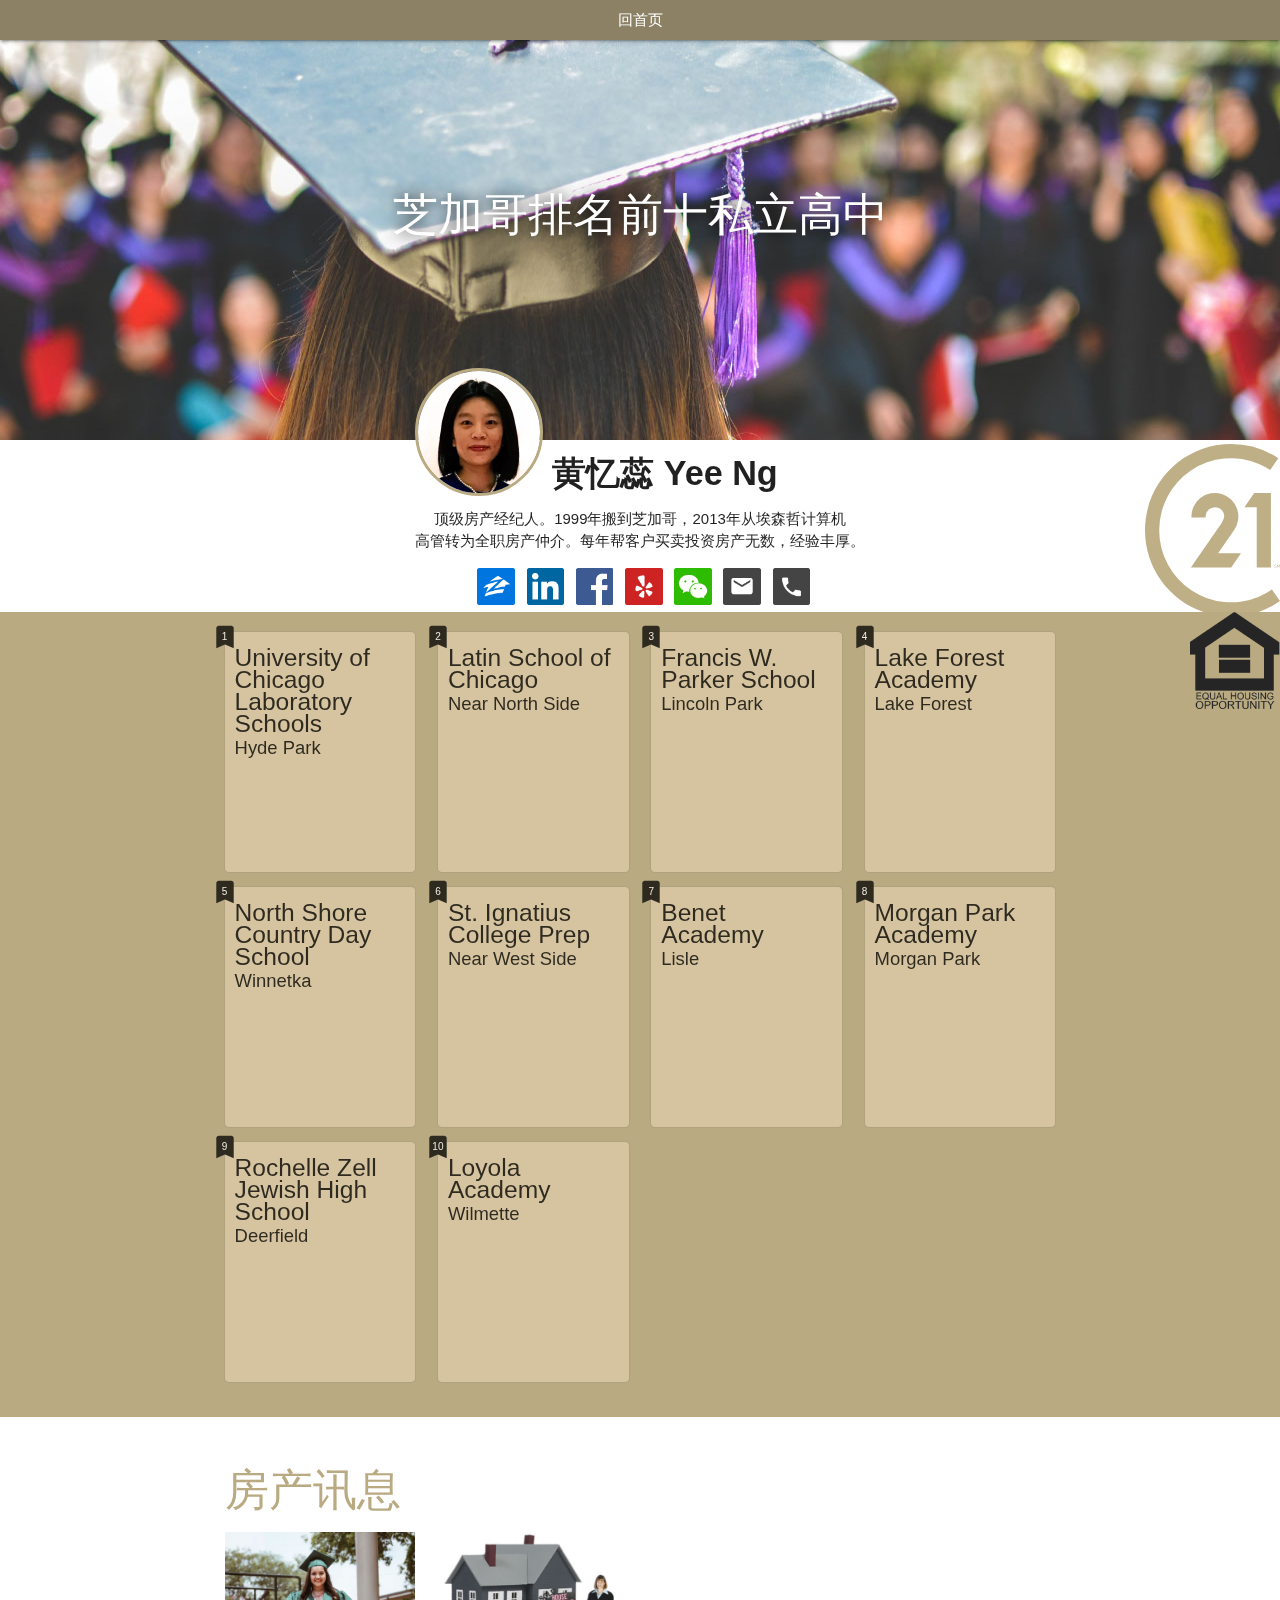
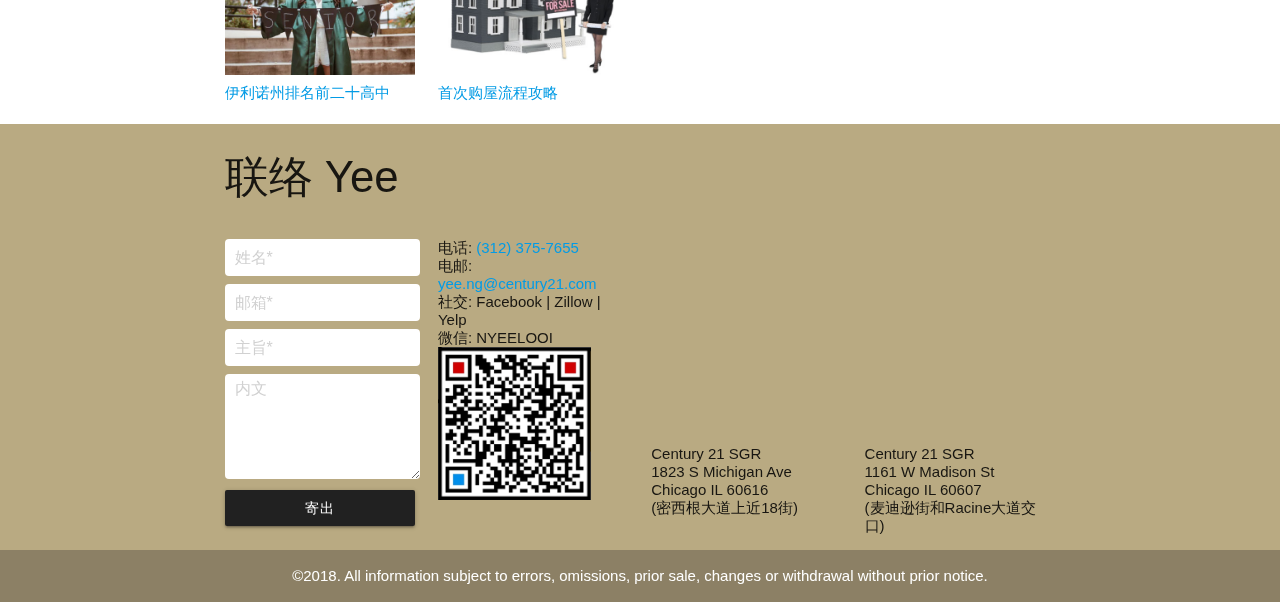
==== chicago_top_10.html @ 86f8b1d0 "Init" ====
<!DOCTYPE html>
<html>
<head>
	<meta http-equiv="content-type" content="text/html;charset=UTF-8"/>
    <meta http-equiv="x-ua-compatible" content="ie=edge">
    <meta name="viewport" content="width=device-width, initial-scale=1, shrink-to-fit=no">
    
	<title>Yee Ng - 芝加哥排名前十私立高中</title>
	
	<!-- Base URL to use for all relative URLs contained within the document -->
    

	<!-- Meta Info-->
	<meta name="author" content="">
    <meta name="description" content="">
	
	<!-- Favicon -->
	<link rel="shortcut icon" href="">
	
	<!-- Import Google Icon Font -->
	<link href="https://fonts.googleapis.com/icon?family=Material+Icons" rel="stylesheet">
    
	<!-- HTML5 Shim and Respond.js IE8 support of HTML5 elements and media queries -->
    <!-- WARNING: Respond.js doesn't work if you view the page via file:// -->
	<!--[if lt IE 9]>
		<script src="https://oss.maxcdn.com/libs/html5shiv/3.7.0/html5shiv.js"></script>
		<script src="https://oss.maxcdn.com/libs/respond.js/1.3.0/respond.min.js"></script>
	<![endif]-->
	
	<!-- Custom CSS -->
	<link href="css/style.css" rel="stylesheet">
	
</head>
<body data-json="chicagoTop10">   
    <!-- Top Nav -->
    <div class="navbar-fixed center">
        <nav>
            <div class="nav-wrapper">
                <a href="index.html">回首页</a>
            </div>
        </nav>
    </div>
    <!-- End Top Nav -->
    
    <!-- Header Slide Show -->
    <div class="container-fluid">
        <div class="parallax-container" style="height:400px;">
            <h1 class="white-text center" style="margin-top:150px;">芝加哥排名前十私立高中</h1>
            <div class="parallax">
                <img src="img/slide_5.jpg">
            </div>
        </div>
    </div>
    <!-- End Header Slide Show -->
    
    <!-- Profile -->
    <div class="container-fluid center profile">
        <img src="img/thumb.png">
        <h4>黄忆蕊 Yee Ng</h4>
        <p>顶级房产经纪人。1999年搬到芝加哥，2013年从埃森哲计算机<br>高管转为全职房产仲介。每年帮客户买卖投资房产无数，经验丰厚。</p>
        <div class="social">
            <a href="https://www.zillow.com/profile/Yee-Ng/" target="_blank"><img src="img/social_zillow.png"/></a>
            <a href="https://www.linkedin.com/in/yee-ng-a88a884/" target="_blank"><img src="img/social_linkedin.png"/></a>
            <a href="https://www.facebook.com/NicoleYeeNg/" target="_blank"><img src="img/social_facebook.png"/></a>
            <a href="https://www.yelp.com/biz/yee-ng-century-21-sgr-chicago" target="_blank"><img src="img/social_yelp.png"/></a>
            <a href="weixin://dl/chat?{NYEELOOI}" target="_blank"><img src="img/social_wechat.png"/></a>
            <a href="mailto:yee.ng@century21.com" target="_blank"><img src="img/social_mail.png"/></a>
            <a href="tel:3123757655" target="_blank"><img src="img/social_call.png"/></a>
        </div>
    </div>    
    <!-- End Profile -->
    
    <!-- Article -->
    <div class="container-fluid gold background">
        <div class="row"></div>
        <div id="article" class="row"></div>
        <div class="row"></div>
    </div>
    <!-- End Article -->
    
    <!-- Listings & Articles -->
    <div class="container-fluid">
        <div class="row">            
            <h3 id="news" class="col s12 m8 offset-m2 gold-text">房产讯息</h3>
            <a class="col s12 m2 offset-m2 gery-text" href="illinois_top_20.html">
                <img class="responsive-img" src="img/article_1.jpg">
                <div class="truncate">伊利诺州排名前二十高中</div>
            </a>
            <a class="col s12 m2 gery-text" href="first_time_buyer.html">
                <img class="responsive-img" src="img/article_3.jpg">
                <div class="truncate">首次购屋流程攻略</div>
            </a>
        </div>
    </div>    
    <!-- End Listings & Articles -->
    
    <!-- Contact -->
    <div class="container-fluid gold contact">
        <div class="row">
            <h3 id="contact" class="col s12 m8 offset-m2">联络 Yee</h3>
        </div>
        <div class="row cancel-margin-bottom">
            <form class="col m2 offset-m2 contactForm">
                <input id="form_name" class="browser-default" type="text" placeholder="姓名*" required>
                <input id="form_email" class="browser-default" type="text" placeholder="邮箱*" required>
                <input id="form_subject" class="browser-default" type="text" placeholder="主旨*" required>
                <textarea id="form_body" class="browser-default" placeholder="内文" style="min-height:7rem"></textarea>
                <a id="form_client" class="btn btn-full grey darken-4 waves-effect waves-light white-text">寄出</a>
            </form>
            <div class="col m2">
                电话: <a href="tel:3123757655">(312) 375-7655</a><br>电邮: <a href="mailto:yee.ng@century21.com">yee.ng@century21.com</a><br>社交: Facebook | Zillow | Yelp<br>微信: NYEELOOI<br>
                <img src="img/qrcode.png" style="width:80%">
            </div>
            <div class="col m2">
                <div class="responsive-map">
                    <iframe src="https://www.google.com/maps/embed?pb=!1m18!1m12!1m3!1d2971.6586398280656!2d-87.62584288429733!3d41.857173774701934!2m3!1f0!2f0!3f0!3m2!1i1024!2i768!4f13.1!3m3!1m2!1s0x880e2c8732e74573%3A0xafdddb7992d764b0!2s1823+S+Michigan+Ave%2C+Chicago%2C+IL+60616!5e0!3m2!1sen!2sus!4v1527540647874" width="400" height="300" frameborder="0" style="border:0" allowfullscreen></iframe>
                </div>
                <p>Century 21 SGR<br>1823 S Michigan Ave<br>Chicago IL 60616<br>(密西根大道上近18街)</p>
            </div>
            <div class="col m2">
                <div class="responsive-map">
                    <iframe src="https://www.google.com/maps/embed?pb=!1m18!1m12!1m3!1d2970.5351556201394!2d-87.65889518429677!3d41.88134667318953!2m3!1f0!2f0!3f0!3m2!1i1024!2i768!4f13.1!3m3!1m2!1s0x880e2cd8c90963e9%3A0x92ca6f29f546d867!2s1161+W+Madison+St%2C+Chicago%2C+IL+60607!5e0!3m2!1sen!2sus!4v1527540684169" width="400" height="300" frameborder="0" style="border:0" allowfullscreen></iframe>
                </div>
                <p>Century 21 SGR<br>1161 W Madison St<br>Chicago IL 60607<br>(麦迪逊街和Racine大道交口)</p>
            </div>
        </div>
    </div>
    <!-- End Contact -->
    
    <!-- Footer -->
    <footer class="container-fluid gold darken-1">
        <div class="row cancel-margin-bottom">
            <div class="col s12 m8 offset-m2 white-text center">
                <p>©2018. All information subject to errors, omissions, prior sale, changes or withdrawal without prior notice.</p>
            </div>   
        </div>
    </footer>
    <!-- End Footer -->

	<!-- jQuery -->
	<script src="js/jquery-3.1.1.min.js"></script>
	<!-- Materialize js -->
	<script src="js/materialize.min.js"></script>
	<!-- Custom JavaScript -->
	<script src="js/script.js"></script>
</body>
</html>
---- css/style.css ----
@charset "UTF-8";
/* line 6, D:/Dropbox/Temps/Website - Yee Ng/html/sass/components/_color-classes.scss */
.gold {
  background-color: #b9aa82 !important;
}

/* line 9, D:/Dropbox/Temps/Website - Yee Ng/html/sass/components/_color-classes.scss */
.gold-text {
  color: #b9aa82 !important;
}

/* line 14, D:/Dropbox/Temps/Website - Yee Ng/html/sass/components/_color-classes.scss */
.gold.lighten-5 {
  background-color: #f9e4c7 !important;
}

/* line 17, D:/Dropbox/Temps/Website - Yee Ng/html/sass/components/_color-classes.scss */
.gold-text.text-lighten-5 {
  color: #f9e4c7 !important;
}

/* line 14, D:/Dropbox/Temps/Website - Yee Ng/html/sass/components/_color-classes.scss */
.gold.lighten-4 {
  background-color: #ead6b7 !important;
}

/* line 17, D:/Dropbox/Temps/Website - Yee Ng/html/sass/components/_color-classes.scss */
.gold-text.text-lighten-4 {
  color: #ead6b7 !important;
}

/* line 14, D:/Dropbox/Temps/Website - Yee Ng/html/sass/components/_color-classes.scss */
.gold.lighten-3 {
  background-color: #e0cdaa !important;
}

/* line 17, D:/Dropbox/Temps/Website - Yee Ng/html/sass/components/_color-classes.scss */
.gold-text.text-lighten-3 {
  color: #e0cdaa !important;
}

/* line 14, D:/Dropbox/Temps/Website - Yee Ng/html/sass/components/_color-classes.scss */
.gold.lighten-2 {
  background-color: #d3c19c !important;
}

/* line 17, D:/Dropbox/Temps/Website - Yee Ng/html/sass/components/_color-classes.scss */
.gold-text.text-lighten-2 {
  color: #d3c19c !important;
}

/* line 14, D:/Dropbox/Temps/Website - Yee Ng/html/sass/components/_color-classes.scss */
.gold.lighten-1 {
  background-color: #c6b58f !important;
}

/* line 17, D:/Dropbox/Temps/Website - Yee Ng/html/sass/components/_color-classes.scss */
.gold-text.text-lighten-1 {
  color: #c6b58f !important;
}

/* line 14, D:/Dropbox/Temps/Website - Yee Ng/html/sass/components/_color-classes.scss */
.gold.darken-1 {
  background-color: #8c8065 !important;
}

/* line 17, D:/Dropbox/Temps/Website - Yee Ng/html/sass/components/_color-classes.scss */
.gold-text.text-darken-1 {
  color: #8c8065 !important;
}

/* line 14, D:/Dropbox/Temps/Website - Yee Ng/html/sass/components/_color-classes.scss */
.gold.darken-2 {
  background-color: #776d58 !important;
}

/* line 17, D:/Dropbox/Temps/Website - Yee Ng/html/sass/components/_color-classes.scss */
.gold-text.text-darken-2 {
  color: #776d58 !important;
}

/* line 14, D:/Dropbox/Temps/Website - Yee Ng/html/sass/components/_color-classes.scss */
.gold.darken-3 {
  background-color: #635a4b !important;
}

/* line 17, D:/Dropbox/Temps/Website - Yee Ng/html/sass/components/_color-classes.scss */
.gold-text.text-darken-3 {
  color: #635a4b !important;
}

/* line 14, D:/Dropbox/Temps/Website - Yee Ng/html/sass/components/_color-classes.scss */
.gold.darken-4 {
  background-color: #4f483d !important;
}

/* line 17, D:/Dropbox/Temps/Website - Yee Ng/html/sass/components/_color-classes.scss */
.gold-text.text-darken-4 {
  color: #4f483d !important;
}

/* line 6, D:/Dropbox/Temps/Website - Yee Ng/html/sass/components/_color-classes.scss */
.materialize-red {
  background-color: #e51c23 !important;
}

/* line 9, D:/Dropbox/Temps/Website - Yee Ng/html/sass/components/_color-classes.scss */
.materialize-red-text {
  color: #e51c23 !important;
}

/* line 14, D:/Dropbox/Temps/Website - Yee Ng/html/sass/components/_color-classes.scss */
.materialize-red.lighten-5 {
  background-color: #fdeaeb !important;
}

/* line 17, D:/Dropbox/Temps/Website - Yee Ng/html/sass/components/_color-classes.scss */
.materialize-red-text.text-lighten-5 {
  color: #fdeaeb !important;
}

/* line 14, D:/Dropbox/Temps/Website - Yee Ng/html/sass/components/_color-classes.scss */
.materialize-red.lighten-4 {
  background-color: #f8c1c3 !important;
}

/* line 17, D:/Dropbox/Temps/Website - Yee Ng/html/sass/components/_color-classes.scss */
.materialize-red-text.text-lighten-4 {
  color: #f8c1c3 !important;
}

/* line 14, D:/Dropbox/Temps/Website - Yee Ng/html/sass/components/_color-classes.scss */
.materialize-red.lighten-3 {
  background-color: #f3989b !important;
}

/* line 17, D:/Dropbox/Temps/Website - Yee Ng/html/sass/components/_color-classes.scss */
.materialize-red-text.text-lighten-3 {
  color: #f3989b !important;
}

/* line 14, D:/Dropbox/Temps/Website - Yee Ng/html/sass/components/_color-classes.scss */
.materialize-red.lighten-2 {
  background-color: #ee6e73 !important;
}

/* line 17, D:/Dropbox/Temps/Website - Yee Ng/html/sass/components/_color-classes.scss */
.materialize-red-text.text-lighten-2 {
  color: #ee6e73 !important;
}

/* line 14, D:/Dropbox/Temps/Website - Yee Ng/html/sass/components/_color-classes.scss */
.materialize-red.lighten-1 {
  background-color: #ea454b !important;
}

/* line 17, D:/Dropbox/Temps/Website - Yee Ng/html/sass/components/_color-classes.scss */
.materialize-red-text.text-lighten-1 {
  color: #ea454b !important;
}

/* line 14, D:/Dropbox/Temps/Website - Yee Ng/html/sass/components/_color-classes.scss */
.materialize-red.darken-1 {
  background-color: #d0181e !important;
}

/* line 17, D:/Dropbox/Temps/Website - Yee Ng/html/sass/components/_color-classes.scss */
.materialize-red-text.text-darken-1 {
  color: #d0181e !important;
}

/* line 14, D:/Dropbox/Temps/Website - Yee Ng/html/sass/components/_color-classes.scss */
.materialize-red.darken-2 {
  background-color: #b9151b !important;
}

/* line 17, D:/Dropbox/Temps/Website - Yee Ng/html/sass/components/_color-classes.scss */
.materialize-red-text.text-darken-2 {
  color: #b9151b !important;
}

/* line 14, D:/Dropbox/Temps/Website - Yee Ng/html/sass/components/_color-classes.scss */
.materialize-red.darken-3 {
  background-color: #a21318 !important;
}

/* line 17, D:/Dropbox/Temps/Website - Yee Ng/html/sass/components/_color-classes.scss */
.materialize-red-text.text-darken-3 {
  color: #a21318 !important;
}

/* line 14, D:/Dropbox/Temps/Website - Yee Ng/html/sass/components/_color-classes.scss */
.materialize-red.darken-4 {
  background-color: #8b1014 !important;
}

/* line 17, D:/Dropbox/Temps/Website - Yee Ng/html/sass/components/_color-classes.scss */
.materialize-red-text.text-darken-4 {
  color: #8b1014 !important;
}

/* line 6, D:/Dropbox/Temps/Website - Yee Ng/html/sass/components/_color-classes.scss */
.red {
  background-color: #F44336 !important;
}

/* line 9, D:/Dropbox/Temps/Website - Yee Ng/html/sass/components/_color-classes.scss */
.red-text {
  color: #F44336 !important;
}

/* line 14, D:/Dropbox/Temps/Website - Yee Ng/html/sass/components/_color-classes.scss */
.red.lighten-5 {
  background-color: #FFEBEE !important;
}

/* line 17, D:/Dropbox/Temps/Website - Yee Ng/html/sass/components/_color-classes.scss */
.red-text.text-lighten-5 {
  color: #FFEBEE !important;
}

/* line 14, D:/Dropbox/Temps/Website - Yee Ng/html/sass/components/_color-classes.scss */
.red.lighten-4 {
  background-color: #FFCDD2 !important;
}

/* line 17, D:/Dropbox/Temps/Website - Yee Ng/html/sass/components/_color-classes.scss */
.red-text.text-lighten-4 {
  color: #FFCDD2 !important;
}

/* line 14, D:/Dropbox/Temps/Website - Yee Ng/html/sass/components/_color-classes.scss */
.red.lighten-3 {
  background-color: #EF9A9A !important;
}

/* line 17, D:/Dropbox/Temps/Website - Yee Ng/html/sass/components/_color-classes.scss */
.red-text.text-lighten-3 {
  color: #EF9A9A !important;
}

/* line 14, D:/Dropbox/Temps/Website - Yee Ng/html/sass/components/_color-classes.scss */
.red.lighten-2 {
  background-color: #E57373 !important;
}

/* line 17, D:/Dropbox/Temps/Website - Yee Ng/html/sass/components/_color-classes.scss */
.red-text.text-lighten-2 {
  color: #E57373 !important;
}

/* line 14, D:/Dropbox/Temps/Website - Yee Ng/html/sass/components/_color-classes.scss */
.red.lighten-1 {
  background-color: #EF5350 !important;
}

/* line 17, D:/Dropbox/Temps/Website - Yee Ng/html/sass/components/_color-classes.scss */
.red-text.text-lighten-1 {
  color: #EF5350 !important;
}

/* line 14, D:/Dropbox/Temps/Website - Yee Ng/html/sass/components/_color-classes.scss */
.red.darken-1 {
  background-color: #E53935 !important;
}

/* line 17, D:/Dropbox/Temps/Website - Yee Ng/html/sass/components/_color-classes.scss */
.red-text.text-darken-1 {
  color: #E53935 !important;
}

/* line 14, D:/Dropbox/Temps/Website - Yee Ng/html/sass/components/_color-classes.scss */
.red.darken-2 {
  background-color: #D32F2F !important;
}

/* line 17, D:/Dropbox/Temps/Website - Yee Ng/html/sass/components/_color-classes.scss */
.red-text.text-darken-2 {
  color: #D32F2F !important;
}

/* line 14, D:/Dropbox/Temps/Website - Yee Ng/html/sass/components/_color-classes.scss */
.red.darken-3 {
  background-color: #C62828 !important;
}

/* line 17, D:/Dropbox/Temps/Website - Yee Ng/html/sass/components/_color-classes.scss */
.red-text.text-darken-3 {
  color: #C62828 !important;
}

/* line 14, D:/Dropbox/Temps/Website - Yee Ng/html/sass/components/_color-classes.scss */
.red.darken-4 {
  background-color: #B71C1C !important;
}

/* line 17, D:/Dropbox/Temps/Website - Yee Ng/html/sass/components/_color-classes.scss */
.red-text.text-darken-4 {
  color: #B71C1C !important;
}

/* line 14, D:/Dropbox/Temps/Website - Yee Ng/html/sass/components/_color-classes.scss */
.red.accent-1 {
  background-color: #FF8A80 !important;
}

/* line 17, D:/Dropbox/Temps/Website - Yee Ng/html/sass/components/_color-classes.scss */
.red-text.text-accent-1 {
  color: #FF8A80 !important;
}

/* line 14, D:/Dropbox/Temps/Website - Yee Ng/html/sass/components/_color-classes.scss */
.red.accent-2 {
  background-color: #FF5252 !important;
}

/* line 17, D:/Dropbox/Temps/Website - Yee Ng/html/sass/components/_color-classes.scss */
.red-text.text-accent-2 {
  color: #FF5252 !important;
}

/* line 14, D:/Dropbox/Temps/Website - Yee Ng/html/sass/components/_color-classes.scss */
.red.accent-3 {
  background-color: #FF1744 !important;
}

/* line 17, D:/Dropbox/Temps/Website - Yee Ng/html/sass/components/_color-classes.scss */
.red-text.text-accent-3 {
  color: #FF1744 !important;
}

/* line 14, D:/Dropbox/Temps/Website - Yee Ng/html/sass/components/_color-classes.scss */
.red.accent-4 {
  background-color: #D50000 !important;
}

/* line 17, D:/Dropbox/Temps/Website - Yee Ng/html/sass/components/_color-classes.scss */
.red-text.text-accent-4 {
  color: #D50000 !important;
}

/* line 6, D:/Dropbox/Temps/Website - Yee Ng/html/sass/components/_color-classes.scss */
.pink {
  background-color: #e91e63 !important;
}

/* line 9, D:/Dropbox/Temps/Website - Yee Ng/html/sass/components/_color-classes.scss */
.pink-text {
  color: #e91e63 !important;
}

/* line 14, D:/Dropbox/Temps/Website - Yee Ng/html/sass/components/_color-classes.scss */
.pink.lighten-5 {
  background-color: #fce4ec !important;
}

/* line 17, D:/Dropbox/Temps/Website - Yee Ng/html/sass/components/_color-classes.scss */
.pink-text.text-lighten-5 {
  color: #fce4ec !important;
}

/* line 14, D:/Dropbox/Temps/Website - Yee Ng/html/sass/components/_color-classes.scss */
.pink.lighten-4 {
  background-color: #f8bbd0 !important;
}

/* line 17, D:/Dropbox/Temps/Website - Yee Ng/html/sass/components/_color-classes.scss */
.pink-text.text-lighten-4 {
  color: #f8bbd0 !important;
}

/* line 14, D:/Dropbox/Temps/Website - Yee Ng/html/sass/components/_color-classes.scss */
.pink.lighten-3 {
  background-color: #f48fb1 !important;
}

/* line 17, D:/Dropbox/Temps/Website - Yee Ng/html/sass/components/_color-classes.scss */
.pink-text.text-lighten-3 {
  color: #f48fb1 !important;
}

/* line 14, D:/Dropbox/Temps/Website - Yee Ng/html/sass/components/_color-classes.scss */
.pink.lighten-2 {
  background-color: #f06292 !important;
}

/* line 17, D:/Dropbox/Temps/Website - Yee Ng/html/sass/components/_color-classes.scss */
.pink-text.text-lighten-2 {
  color: #f06292 !important;
}

/* line 14, D:/Dropbox/Temps/Website - Yee Ng/html/sass/components/_color-classes.scss */
.pink.lighten-1 {
  background-color: #ec407a !important;
}

/* line 17, D:/Dropbox/Temps/Website - Yee Ng/html/sass/components/_color-classes.scss */
.pink-text.text-lighten-1 {
  color: #ec407a !important;
}

/* line 14, D:/Dropbox/Temps/Website - Yee Ng/html/sass/components/_color-classes.scss */
.pink.darken-1 {
  background-color: #d81b60 !important;
}

/* line 17, D:/Dropbox/Temps/Website - Yee Ng/html/sass/components/_color-classes.scss */
.pink-text.text-darken-1 {
  color: #d81b60 !important;
}

/* line 14, D:/Dropbox/Temps/Website - Yee Ng/html/sass/components/_color-classes.scss */
.pink.darken-2 {
  background-color: #c2185b !important;
}

/* line 17, D:/Dropbox/Temps/Website - Yee Ng/html/sass/components/_color-classes.scss */
.pink-text.text-darken-2 {
  color: #c2185b !important;
}

/* line 14, D:/Dropbox/Temps/Website - Yee Ng/html/sass/components/_color-classes.scss */
.pink.darken-3 {
  background-color: #ad1457 !important;
}

/* line 17, D:/Dropbox/Temps/Website - Yee Ng/html/sass/components/_color-classes.scss */
.pink-text.text-darken-3 {
  color: #ad1457 !important;
}

/* line 14, D:/Dropbox/Temps/Website - Yee Ng/html/sass/components/_color-classes.scss */
.pink.darken-4 {
  background-color: #880e4f !important;
}

/* line 17, D:/Dropbox/Temps/Website - Yee Ng/html/sass/components/_color-classes.scss */
.pink-text.text-darken-4 {
  color: #880e4f !important;
}

/* line 14, D:/Dropbox/Temps/Website - Yee Ng/html/sass/components/_color-classes.scss */
.pink.accent-1 {
  background-color: #ff80ab !important;
}

/* line 17, D:/Dropbox/Temps/Website - Yee Ng/html/sass/components/_color-classes.scss */
.pink-text.text-accent-1 {
  color: #ff80ab !important;
}

/* line 14, D:/Dropbox/Temps/Website - Yee Ng/html/sass/components/_color-classes.scss */
.pink.accent-2 {
  background-color: #ff4081 !important;
}

/* line 17, D:/Dropbox/Temps/Website - Yee Ng/html/sass/components/_color-classes.scss */
.pink-text.text-accent-2 {
  color: #ff4081 !important;
}

/* line 14, D:/Dropbox/Temps/Website - Yee Ng/html/sass/components/_color-classes.scss */
.pink.accent-3 {
  background-color: #f50057 !important;
}

/* line 17, D:/Dropbox/Temps/Website - Yee Ng/html/sass/components/_color-classes.scss */
.pink-text.text-accent-3 {
  color: #f50057 !important;
}

/* line 14, D:/Dropbox/Temps/Website - Yee Ng/html/sass/components/_color-classes.scss */
.pink.accent-4 {
  background-color: #c51162 !important;
}

/* line 17, D:/Dropbox/Temps/Website - Yee Ng/html/sass/components/_color-classes.scss */
.pink-text.text-accent-4 {
  color: #c51162 !important;
}

/* line 6, D:/Dropbox/Temps/Website - Yee Ng/html/sass/components/_color-classes.scss */
.purple {
  background-color: #9c27b0 !important;
}

/* line 9, D:/Dropbox/Temps/Website - Yee Ng/html/sass/components/_color-classes.scss */
.purple-text {
  color: #9c27b0 !important;
}

/* line 14, D:/Dropbox/Temps/Website - Yee Ng/html/sass/components/_color-classes.scss */
.purple.lighten-5 {
  background-color: #f3e5f5 !important;
}

/* line 17, D:/Dropbox/Temps/Website - Yee Ng/html/sass/components/_color-classes.scss */
.purple-text.text-lighten-5 {
  color: #f3e5f5 !important;
}

/* line 14, D:/Dropbox/Temps/Website - Yee Ng/html/sass/components/_color-classes.scss */
.purple.lighten-4 {
  background-color: #e1bee7 !important;
}

/* line 17, D:/Dropbox/Temps/Website - Yee Ng/html/sass/components/_color-classes.scss */
.purple-text.text-lighten-4 {
  color: #e1bee7 !important;
}

/* line 14, D:/Dropbox/Temps/Website - Yee Ng/html/sass/components/_color-classes.scss */
.purple.lighten-3 {
  background-color: #ce93d8 !important;
}

/* line 17, D:/Dropbox/Temps/Website - Yee Ng/html/sass/components/_color-classes.scss */
.purple-text.text-lighten-3 {
  color: #ce93d8 !important;
}

/* line 14, D:/Dropbox/Temps/Website - Yee Ng/html/sass/components/_color-classes.scss */
.purple.lighten-2 {
  background-color: #ba68c8 !important;
}

/* line 17, D:/Dropbox/Temps/Website - Yee Ng/html/sass/components/_color-classes.scss */
.purple-text.text-lighten-2 {
  color: #ba68c8 !important;
}

/* line 14, D:/Dropbox/Temps/Website - Yee Ng/html/sass/components/_color-classes.scss */
.purple.lighten-1 {
  background-color: #ab47bc !important;
}

/* line 17, D:/Dropbox/Temps/Website - Yee Ng/html/sass/components/_color-classes.scss */
.purple-text.text-lighten-1 {
  color: #ab47bc !important;
}

/* line 14, D:/Dropbox/Temps/Website - Yee Ng/html/sass/components/_color-classes.scss */
.purple.darken-1 {
  background-color: #8e24aa !important;
}

/* line 17, D:/Dropbox/Temps/Website - Yee Ng/html/sass/components/_color-classes.scss */
.purple-text.text-darken-1 {
  color: #8e24aa !important;
}

/* line 14, D:/Dropbox/Temps/Website - Yee Ng/html/sass/components/_color-classes.scss */
.purple.darken-2 {
  background-color: #7b1fa2 !important;
}

/* line 17, D:/Dropbox/Temps/Website - Yee Ng/html/sass/components/_color-classes.scss */
.purple-text.text-darken-2 {
  color: #7b1fa2 !important;
}

/* line 14, D:/Dropbox/Temps/Website - Yee Ng/html/sass/components/_color-classes.scss */
.purple.darken-3 {
  background-color: #6a1b9a !important;
}

/* line 17, D:/Dropbox/Temps/Website - Yee Ng/html/sass/components/_color-classes.scss */
.purple-text.text-darken-3 {
  color: #6a1b9a !important;
}

/* line 14, D:/Dropbox/Temps/Website - Yee Ng/html/sass/components/_color-classes.scss */
.purple.darken-4 {
  background-color: #4a148c !important;
}

/* line 17, D:/Dropbox/Temps/Website - Yee Ng/html/sass/components/_color-classes.scss */
.purple-text.text-darken-4 {
  color: #4a148c !important;
}

/* line 14, D:/Dropbox/Temps/Website - Yee Ng/html/sass/components/_color-classes.scss */
.purple.accent-1 {
  background-color: #ea80fc !important;
}

/* line 17, D:/Dropbox/Temps/Website - Yee Ng/html/sass/components/_color-classes.scss */
.purple-text.text-accent-1 {
  color: #ea80fc !important;
}

/* line 14, D:/Dropbox/Temps/Website - Yee Ng/html/sass/components/_color-classes.scss */
.purple.accent-2 {
  background-color: #e040fb !important;
}

/* line 17, D:/Dropbox/Temps/Website - Yee Ng/html/sass/components/_color-classes.scss */
.purple-text.text-accent-2 {
  color: #e040fb !important;
}

/* line 14, D:/Dropbox/Temps/Website - Yee Ng/html/sass/components/_color-classes.scss */
.purple.accent-3 {
  background-color: #d500f9 !important;
}

/* line 17, D:/Dropbox/Temps/Website - Yee Ng/html/sass/components/_color-classes.scss */
.purple-text.text-accent-3 {
  color: #d500f9 !important;
}

/* line 14, D:/Dropbox/Temps/Website - Yee Ng/html/sass/components/_color-classes.scss */
.purple.accent-4 {
  background-color: #aa00ff !important;
}

/* line 17, D:/Dropbox/Temps/Website - Yee Ng/html/sass/components/_color-classes.scss */
.purple-text.text-accent-4 {
  color: #aa00ff !important;
}

/* line 6, D:/Dropbox/Temps/Website - Yee Ng/html/sass/components/_color-classes.scss */
.deep-purple {
  background-color: #673ab7 !important;
}

/* line 9, D:/Dropbox/Temps/Website - Yee Ng/html/sass/components/_color-classes.scss */
.deep-purple-text {
  color: #673ab7 !important;
}

/* line 14, D:/Dropbox/Temps/Website - Yee Ng/html/sass/components/_color-classes.scss */
.deep-purple.lighten-5 {
  background-color: #ede7f6 !important;
}

/* line 17, D:/Dropbox/Temps/Website - Yee Ng/html/sass/components/_color-classes.scss */
.deep-purple-text.text-lighten-5 {
  color: #ede7f6 !important;
}

/* line 14, D:/Dropbox/Temps/Website - Yee Ng/html/sass/components/_color-classes.scss */
.deep-purple.lighten-4 {
  background-color: #d1c4e9 !important;
}

/* line 17, D:/Dropbox/Temps/Website - Yee Ng/html/sass/components/_color-classes.scss */
.deep-purple-text.text-lighten-4 {
  color: #d1c4e9 !important;
}

/* line 14, D:/Dropbox/Temps/Website - Yee Ng/html/sass/components/_color-classes.scss */
.deep-purple.lighten-3 {
  background-color: #b39ddb !important;
}

/* line 17, D:/Dropbox/Temps/Website - Yee Ng/html/sass/components/_color-classes.scss */
.deep-purple-text.text-lighten-3 {
  color: #b39ddb !important;
}

/* line 14, D:/Dropbox/Temps/Website - Yee Ng/html/sass/components/_color-classes.scss */
.deep-purple.lighten-2 {
  background-color: #9575cd !important;
}

/* line 17, D:/Dropbox/Temps/Website - Yee Ng/html/sass/components/_color-classes.scss */
.deep-purple-text.text-lighten-2 {
  color: #9575cd !important;
}

/* line 14, D:/Dropbox/Temps/Website - Yee Ng/html/sass/components/_color-classes.scss */
.deep-purple.lighten-1 {
  background-color: #7e57c2 !important;
}

/* line 17, D:/Dropbox/Temps/Website - Yee Ng/html/sass/components/_color-classes.scss */
.deep-purple-text.text-lighten-1 {
  color: #7e57c2 !important;
}

/* line 14, D:/Dropbox/Temps/Website - Yee Ng/html/sass/components/_color-classes.scss */
.deep-purple.darken-1 {
  background-color: #5e35b1 !important;
}

/* line 17, D:/Dropbox/Temps/Website - Yee Ng/html/sass/components/_color-classes.scss */
.deep-purple-text.text-darken-1 {
  color: #5e35b1 !important;
}

/* line 14, D:/Dropbox/Temps/Website - Yee Ng/html/sass/components/_color-classes.scss */
.deep-purple.darken-2 {
  background-color: #512da8 !important;
}

/* line 17, D:/Dropbox/Temps/Website - Yee Ng/html/sass/components/_color-classes.scss */
.deep-purple-text.text-darken-2 {
  color: #512da8 !important;
}

/* line 14, D:/Dropbox/Temps/Website - Yee Ng/html/sass/components/_color-classes.scss */
.deep-purple.darken-3 {
  background-color: #4527a0 !important;
}

/* line 17, D:/Dropbox/Temps/Website - Yee Ng/html/sass/components/_color-classes.scss */
.deep-purple-text.text-darken-3 {
  color: #4527a0 !important;
}

/* line 14, D:/Dropbox/Temps/Website - Yee Ng/html/sass/components/_color-classes.scss */
.deep-purple.darken-4 {
  background-color: #311b92 !important;
}

/* line 17, D:/Dropbox/Temps/Website - Yee Ng/html/sass/components/_color-classes.scss */
.deep-purple-text.text-darken-4 {
  color: #311b92 !important;
}

/* line 14, D:/Dropbox/Temps/Website - Yee Ng/html/sass/components/_color-classes.scss */
.deep-purple.accent-1 {
  background-color: #b388ff !important;
}

/* line 17, D:/Dropbox/Temps/Website - Yee Ng/html/sass/components/_color-classes.scss */
.deep-purple-text.text-accent-1 {
  color: #b388ff !important;
}

/* line 14, D:/Dropbox/Temps/Website - Yee Ng/html/sass/components/_color-classes.scss */
.deep-purple.accent-2 {
  background-color: #7c4dff !important;
}

/* line 17, D:/Dropbox/Temps/Website - Yee Ng/html/sass/components/_color-classes.scss */
.deep-purple-text.text-accent-2 {
  color: #7c4dff !important;
}

/* line 14, D:/Dropbox/Temps/Website - Yee Ng/html/sass/components/_color-classes.scss */
.deep-purple.accent-3 {
  background-color: #651fff !important;
}

/* line 17, D:/Dropbox/Temps/Website - Yee Ng/html/sass/components/_color-classes.scss */
.deep-purple-text.text-accent-3 {
  color: #651fff !important;
}

/* line 14, D:/Dropbox/Temps/Website - Yee Ng/html/sass/components/_color-classes.scss */
.deep-purple.accent-4 {
  background-color: #6200ea !important;
}

/* line 17, D:/Dropbox/Temps/Website - Yee Ng/html/sass/components/_color-classes.scss */
.deep-purple-text.text-accent-4 {
  color: #6200ea !important;
}

/* line 6, D:/Dropbox/Temps/Website - Yee Ng/html/sass/components/_color-classes.scss */
.indigo {
  background-color: #3f51b5 !important;
}

/* line 9, D:/Dropbox/Temps/Website - Yee Ng/html/sass/components/_color-classes.scss */
.indigo-text {
  color: #3f51b5 !important;
}

/* line 14, D:/Dropbox/Temps/Website - Yee Ng/html/sass/components/_color-classes.scss */
.indigo.lighten-5 {
  background-color: #e8eaf6 !important;
}

/* line 17, D:/Dropbox/Temps/Website - Yee Ng/html/sass/components/_color-classes.scss */
.indigo-text.text-lighten-5 {
  color: #e8eaf6 !important;
}

/* line 14, D:/Dropbox/Temps/Website - Yee Ng/html/sass/components/_color-classes.scss */
.indigo.lighten-4 {
  background-color: #c5cae9 !important;
}

/* line 17, D:/Dropbox/Temps/Website - Yee Ng/html/sass/components/_color-classes.scss */
.indigo-text.text-lighten-4 {
  color: #c5cae9 !important;
}

/* line 14, D:/Dropbox/Temps/Website - Yee Ng/html/sass/components/_color-classes.scss */
.indigo.lighten-3 {
  background-color: #9fa8da !important;
}

/* line 17, D:/Dropbox/Temps/Website - Yee Ng/html/sass/components/_color-classes.scss */
.indigo-text.text-lighten-3 {
  color: #9fa8da !important;
}

/* line 14, D:/Dropbox/Temps/Website - Yee Ng/html/sass/components/_color-classes.scss */
.indigo.lighten-2 {
  background-color: #7986cb !important;
}

/* line 17, D:/Dropbox/Temps/Website - Yee Ng/html/sass/components/_color-classes.scss */
.indigo-text.text-lighten-2 {
  color: #7986cb !important;
}

/* line 14, D:/Dropbox/Temps/Website - Yee Ng/html/sass/components/_color-classes.scss */
.indigo.lighten-1 {
  background-color: #5c6bc0 !important;
}

/* line 17, D:/Dropbox/Temps/Website - Yee Ng/html/sass/components/_color-classes.scss */
.indigo-text.text-lighten-1 {
  color: #5c6bc0 !important;
}

/* line 14, D:/Dropbox/Temps/Website - Yee Ng/html/sass/components/_color-classes.scss */
.indigo.darken-1 {
  background-color: #3949ab !important;
}

/* line 17, D:/Dropbox/Temps/Website - Yee Ng/html/sass/components/_color-classes.scss */
.indigo-text.text-darken-1 {
  color: #3949ab !important;
}

/* line 14, D:/Dropbox/Temps/Website - Yee Ng/html/sass/components/_color-classes.scss */
.indigo.darken-2 {
  background-color: #303f9f !important;
}

/* line 17, D:/Dropbox/Temps/Website - Yee Ng/html/sass/components/_color-classes.scss */
.indigo-text.text-darken-2 {
  color: #303f9f !important;
}

/* line 14, D:/Dropbox/Temps/Website - Yee Ng/html/sass/components/_color-classes.scss */
.indigo.darken-3 {
  background-color: #283593 !important;
}

/* line 17, D:/Dropbox/Temps/Website - Yee Ng/html/sass/components/_color-classes.scss */
.indigo-text.text-darken-3 {
  color: #283593 !important;
}

/* line 14, D:/Dropbox/Temps/Website - Yee Ng/html/sass/components/_color-classes.scss */
.indigo.darken-4 {
  background-color: #1a237e !important;
}

/* line 17, D:/Dropbox/Temps/Website - Yee Ng/html/sass/components/_color-classes.scss */
.indigo-text.text-darken-4 {
  color: #1a237e !important;
}

/* line 14, D:/Dropbox/Temps/Website - Yee Ng/html/sass/components/_color-classes.scss */
.indigo.accent-1 {
  background-color: #8c9eff !important;
}

/* line 17, D:/Dropbox/Temps/Website - Yee Ng/html/sass/components/_color-classes.scss */
.indigo-text.text-accent-1 {
  color: #8c9eff !important;
}

/* line 14, D:/Dropbox/Temps/Website - Yee Ng/html/sass/components/_color-classes.scss */
.indigo.accent-2 {
  background-color: #536dfe !important;
}

/* line 17, D:/Dropbox/Temps/Website - Yee Ng/html/sass/components/_color-classes.scss */
.indigo-text.text-accent-2 {
  color: #536dfe !important;
}

/* line 14, D:/Dropbox/Temps/Website - Yee Ng/html/sass/components/_color-classes.scss */
.indigo.accent-3 {
  background-color: #3d5afe !important;
}

/* line 17, D:/Dropbox/Temps/Website - Yee Ng/html/sass/components/_color-classes.scss */
.indigo-text.text-accent-3 {
  color: #3d5afe !important;
}

/* line 14, D:/Dropbox/Temps/Website - Yee Ng/html/sass/components/_color-classes.scss */
.indigo.accent-4 {
  background-color: #304ffe !important;
}

/* line 17, D:/Dropbox/Temps/Website - Yee Ng/html/sass/components/_color-classes.scss */
.indigo-text.text-accent-4 {
  color: #304ffe !important;
}

/* line 6, D:/Dropbox/Temps/Website - Yee Ng/html/sass/components/_color-classes.scss */
.blue {
  background-color: #2196F3 !important;
}

/* line 9, D:/Dropbox/Temps/Website - Yee Ng/html/sass/components/_color-classes.scss */
.blue-text {
  color: #2196F3 !important;
}

/* line 14, D:/Dropbox/Temps/Website - Yee Ng/html/sass/components/_color-classes.scss */
.blue.lighten-5 {
  background-color: #E3F2FD !important;
}

/* line 17, D:/Dropbox/Temps/Website - Yee Ng/html/sass/components/_color-classes.scss */
.blue-text.text-lighten-5 {
  color: #E3F2FD !important;
}

/* line 14, D:/Dropbox/Temps/Website - Yee Ng/html/sass/components/_color-classes.scss */
.blue.lighten-4 {
  background-color: #BBDEFB !important;
}

/* line 17, D:/Dropbox/Temps/Website - Yee Ng/html/sass/components/_color-classes.scss */
.blue-text.text-lighten-4 {
  color: #BBDEFB !important;
}

/* line 14, D:/Dropbox/Temps/Website - Yee Ng/html/sass/components/_color-classes.scss */
.blue.lighten-3 {
  background-color: #90CAF9 !important;
}

/* line 17, D:/Dropbox/Temps/Website - Yee Ng/html/sass/components/_color-classes.scss */
.blue-text.text-lighten-3 {
  color: #90CAF9 !important;
}

/* line 14, D:/Dropbox/Temps/Website - Yee Ng/html/sass/components/_color-classes.scss */
.blue.lighten-2 {
  background-color: #64B5F6 !important;
}

/* line 17, D:/Dropbox/Temps/Website - Yee Ng/html/sass/components/_color-classes.scss */
.blue-text.text-lighten-2 {
  color: #64B5F6 !important;
}

/* line 14, D:/Dropbox/Temps/Website - Yee Ng/html/sass/components/_color-classes.scss */
.blue.lighten-1 {
  background-color: #42A5F5 !important;
}

/* line 17, D:/Dropbox/Temps/Website - Yee Ng/html/sass/components/_color-classes.scss */
.blue-text.text-lighten-1 {
  color: #42A5F5 !important;
}

/* line 14, D:/Dropbox/Temps/Website - Yee Ng/html/sass/components/_color-classes.scss */
.blue.darken-1 {
  background-color: #1E88E5 !important;
}

/* line 17, D:/Dropbox/Temps/Website - Yee Ng/html/sass/components/_color-classes.scss */
.blue-text.text-darken-1 {
  color: #1E88E5 !important;
}

/* line 14, D:/Dropbox/Temps/Website - Yee Ng/html/sass/components/_color-classes.scss */
.blue.darken-2 {
  background-color: #1976D2 !important;
}

/* line 17, D:/Dropbox/Temps/Website - Yee Ng/html/sass/components/_color-classes.scss */
.blue-text.text-darken-2 {
  color: #1976D2 !important;
}

/* line 14, D:/Dropbox/Temps/Website - Yee Ng/html/sass/components/_color-classes.scss */
.blue.darken-3 {
  background-color: #1565C0 !important;
}

/* line 17, D:/Dropbox/Temps/Website - Yee Ng/html/sass/components/_color-classes.scss */
.blue-text.text-darken-3 {
  color: #1565C0 !important;
}

/* line 14, D:/Dropbox/Temps/Website - Yee Ng/html/sass/components/_color-classes.scss */
.blue.darken-4 {
  background-color: #0D47A1 !important;
}

/* line 17, D:/Dropbox/Temps/Website - Yee Ng/html/sass/components/_color-classes.scss */
.blue-text.text-darken-4 {
  color: #0D47A1 !important;
}

/* line 14, D:/Dropbox/Temps/Website - Yee Ng/html/sass/components/_color-classes.scss */
.blue.accent-1 {
  background-color: #82B1FF !important;
}

/* line 17, D:/Dropbox/Temps/Website - Yee Ng/html/sass/components/_color-classes.scss */
.blue-text.text-accent-1 {
  color: #82B1FF !important;
}

/* line 14, D:/Dropbox/Temps/Website - Yee Ng/html/sass/components/_color-classes.scss */
.blue.accent-2 {
  background-color: #448AFF !important;
}

/* line 17, D:/Dropbox/Temps/Website - Yee Ng/html/sass/components/_color-classes.scss */
.blue-text.text-accent-2 {
  color: #448AFF !important;
}

/* line 14, D:/Dropbox/Temps/Website - Yee Ng/html/sass/components/_color-classes.scss */
.blue.accent-3 {
  background-color: #2979FF !important;
}

/* line 17, D:/Dropbox/Temps/Website - Yee Ng/html/sass/components/_color-classes.scss */
.blue-text.text-accent-3 {
  color: #2979FF !important;
}

/* line 14, D:/Dropbox/Temps/Website - Yee Ng/html/sass/components/_color-classes.scss */
.blue.accent-4 {
  background-color: #2962FF !important;
}

/* line 17, D:/Dropbox/Temps/Website - Yee Ng/html/sass/components/_color-classes.scss */
.blue-text.text-accent-4 {
  color: #2962FF !important;
}

/* line 6, D:/Dropbox/Temps/Website - Yee Ng/html/sass/components/_color-classes.scss */
.light-blue {
  background-color: #03a9f4 !important;
}

/* line 9, D:/Dropbox/Temps/Website - Yee Ng/html/sass/components/_color-classes.scss */
.light-blue-text {
  color: #03a9f4 !important;
}

/* line 14, D:/Dropbox/Temps/Website - Yee Ng/html/sass/components/_color-classes.scss */
.light-blue.lighten-5 {
  background-color: #e1f5fe !important;
}

/* line 17, D:/Dropbox/Temps/Website - Yee Ng/html/sass/components/_color-classes.scss */
.light-blue-text.text-lighten-5 {
  color: #e1f5fe !important;
}

/* line 14, D:/Dropbox/Temps/Website - Yee Ng/html/sass/components/_color-classes.scss */
.light-blue.lighten-4 {
  background-color: #b3e5fc !important;
}

/* line 17, D:/Dropbox/Temps/Website - Yee Ng/html/sass/components/_color-classes.scss */
.light-blue-text.text-lighten-4 {
  color: #b3e5fc !important;
}

/* line 14, D:/Dropbox/Temps/Website - Yee Ng/html/sass/components/_color-classes.scss */
.light-blue.lighten-3 {
  background-color: #81d4fa !important;
}

/* line 17, D:/Dropbox/Temps/Website - Yee Ng/html/sass/components/_color-classes.scss */
.light-blue-text.text-lighten-3 {
  color: #81d4fa !important;
}

/* line 14, D:/Dropbox/Temps/Website - Yee Ng/html/sass/components/_color-classes.scss */
.light-blue.lighten-2 {
  background-color: #4fc3f7 !important;
}

/* line 17, D:/Dropbox/Temps/Website - Yee Ng/html/sass/components/_color-classes.scss */
.light-blue-text.text-lighten-2 {
  color: #4fc3f7 !important;
}

/* line 14, D:/Dropbox/Temps/Website - Yee Ng/html/sass/components/_color-classes.scss */
.light-blue.lighten-1 {
  background-color: #29b6f6 !important;
}

/* line 17, D:/Dropbox/Temps/Website - Yee Ng/html/sass/components/_color-classes.scss */
.light-blue-text.text-lighten-1 {
  color: #29b6f6 !important;
}

/* line 14, D:/Dropbox/Temps/Website - Yee Ng/html/sass/components/_color-classes.scss */
.light-blue.darken-1 {
  background-color: #039be5 !important;
}

/* line 17, D:/Dropbox/Temps/Website - Yee Ng/html/sass/components/_color-classes.scss */
.light-blue-text.text-darken-1 {
  color: #039be5 !important;
}

/* line 14, D:/Dropbox/Temps/Website - Yee Ng/html/sass/components/_color-classes.scss */
.light-blue.darken-2 {
  background-color: #0288d1 !important;
}

/* line 17, D:/Dropbox/Temps/Website - Yee Ng/html/sass/components/_color-classes.scss */
.light-blue-text.text-darken-2 {
  color: #0288d1 !important;
}

/* line 14, D:/Dropbox/Temps/Website - Yee Ng/html/sass/components/_color-classes.scss */
.light-blue.darken-3 {
  background-color: #0277bd !important;
}

/* line 17, D:/Dropbox/Temps/Website - Yee Ng/html/sass/components/_color-classes.scss */
.light-blue-text.text-darken-3 {
  color: #0277bd !important;
}

/* line 14, D:/Dropbox/Temps/Website - Yee Ng/html/sass/components/_color-classes.scss */
.light-blue.darken-4 {
  background-color: #01579b !important;
}

/* line 17, D:/Dropbox/Temps/Website - Yee Ng/html/sass/components/_color-classes.scss */
.light-blue-text.text-darken-4 {
  color: #01579b !important;
}

/* line 14, D:/Dropbox/Temps/Website - Yee Ng/html/sass/components/_color-classes.scss */
.light-blue.accent-1 {
  background-color: #80d8ff !important;
}

/* line 17, D:/Dropbox/Temps/Website - Yee Ng/html/sass/components/_color-classes.scss */
.light-blue-text.text-accent-1 {
  color: #80d8ff !important;
}

/* line 14, D:/Dropbox/Temps/Website - Yee Ng/html/sass/components/_color-classes.scss */
.light-blue.accent-2 {
  background-color: #40c4ff !important;
}

/* line 17, D:/Dropbox/Temps/Website - Yee Ng/html/sass/components/_color-classes.scss */
.light-blue-text.text-accent-2 {
  color: #40c4ff !important;
}

/* line 14, D:/Dropbox/Temps/Website - Yee Ng/html/sass/components/_color-classes.scss */
.light-blue.accent-3 {
  background-color: #00b0ff !important;
}

/* line 17, D:/Dropbox/Temps/Website - Yee Ng/html/sass/components/_color-classes.scss */
.light-blue-text.text-accent-3 {
  color: #00b0ff !important;
}

/* line 14, D:/Dropbox/Temps/Website - Yee Ng/html/sass/components/_color-classes.scss */
.light-blue.accent-4 {
  background-color: #0091ea !important;
}

/* line 17, D:/Dropbox/Temps/Website - Yee Ng/html/sass/components/_color-classes.scss */
.light-blue-text.text-accent-4 {
  color: #0091ea !important;
}

/* line 6, D:/Dropbox/Temps/Website - Yee Ng/html/sass/components/_color-classes.scss */
.cyan {
  background-color: #00bcd4 !important;
}

/* line 9, D:/Dropbox/Temps/Website - Yee Ng/html/sass/components/_color-classes.scss */
.cyan-text {
  color: #00bcd4 !important;
}

/* line 14, D:/Dropbox/Temps/Website - Yee Ng/html/sass/components/_color-classes.scss */
.cyan.lighten-5 {
  background-color: #e0f7fa !important;
}

/* line 17, D:/Dropbox/Temps/Website - Yee Ng/html/sass/components/_color-classes.scss */
.cyan-text.text-lighten-5 {
  color: #e0f7fa !important;
}

/* line 14, D:/Dropbox/Temps/Website - Yee Ng/html/sass/components/_color-classes.scss */
.cyan.lighten-4 {
  background-color: #b2ebf2 !important;
}

/* line 17, D:/Dropbox/Temps/Website - Yee Ng/html/sass/components/_color-classes.scss */
.cyan-text.text-lighten-4 {
  color: #b2ebf2 !important;
}

/* line 14, D:/Dropbox/Temps/Website - Yee Ng/html/sass/components/_color-classes.scss */
.cyan.lighten-3 {
  background-color: #80deea !important;
}

/* line 17, D:/Dropbox/Temps/Website - Yee Ng/html/sass/components/_color-classes.scss */
.cyan-text.text-lighten-3 {
  color: #80deea !important;
}

/* line 14, D:/Dropbox/Temps/Website - Yee Ng/html/sass/components/_color-classes.scss */
.cyan.lighten-2 {
  background-color: #4dd0e1 !important;
}

/* line 17, D:/Dropbox/Temps/Website - Yee Ng/html/sass/components/_color-classes.scss */
.cyan-text.text-lighten-2 {
  color: #4dd0e1 !important;
}

/* line 14, D:/Dropbox/Temps/Website - Yee Ng/html/sass/components/_color-classes.scss */
.cyan.lighten-1 {
  background-color: #26c6da !important;
}

/* line 17, D:/Dropbox/Temps/Website - Yee Ng/html/sass/components/_color-classes.scss */
.cyan-text.text-lighten-1 {
  color: #26c6da !important;
}

/* line 14, D:/Dropbox/Temps/Website - Yee Ng/html/sass/components/_color-classes.scss */
.cyan.darken-1 {
  background-color: #00acc1 !important;
}

/* line 17, D:/Dropbox/Temps/Website - Yee Ng/html/sass/components/_color-classes.scss */
.cyan-text.text-darken-1 {
  color: #00acc1 !important;
}

/* line 14, D:/Dropbox/Temps/Website - Yee Ng/html/sass/components/_color-classes.scss */
.cyan.darken-2 {
  background-color: #0097a7 !important;
}

/* line 17, D:/Dropbox/Temps/Website - Yee Ng/html/sass/components/_color-classes.scss */
.cyan-text.text-darken-2 {
  color: #0097a7 !important;
}

/* line 14, D:/Dropbox/Temps/Website - Yee Ng/html/sass/components/_color-classes.scss */
.cyan.darken-3 {
  background-color: #00838f !important;
}

/* line 17, D:/Dropbox/Temps/Website - Yee Ng/html/sass/components/_color-classes.scss */
.cyan-text.text-darken-3 {
  color: #00838f !important;
}

/* line 14, D:/Dropbox/Temps/Website - Yee Ng/html/sass/components/_color-classes.scss */
.cyan.darken-4 {
  background-color: #006064 !important;
}

/* line 17, D:/Dropbox/Temps/Website - Yee Ng/html/sass/components/_color-classes.scss */
.cyan-text.text-darken-4 {
  color: #006064 !important;
}

/* line 14, D:/Dropbox/Temps/Website - Yee Ng/html/sass/components/_color-classes.scss */
.cyan.accent-1 {
  background-color: #84ffff !important;
}

/* line 17, D:/Dropbox/Temps/Website - Yee Ng/html/sass/components/_color-classes.scss */
.cyan-text.text-accent-1 {
  color: #84ffff !important;
}

/* line 14, D:/Dropbox/Temps/Website - Yee Ng/html/sass/components/_color-classes.scss */
.cyan.accent-2 {
  background-color: #18ffff !important;
}

/* line 17, D:/Dropbox/Temps/Website - Yee Ng/html/sass/components/_color-classes.scss */
.cyan-text.text-accent-2 {
  color: #18ffff !important;
}

/* line 14, D:/Dropbox/Temps/Website - Yee Ng/html/sass/components/_color-classes.scss */
.cyan.accent-3 {
  background-color: #00e5ff !important;
}

/* line 17, D:/Dropbox/Temps/Website - Yee Ng/html/sass/components/_color-classes.scss */
.cyan-text.text-accent-3 {
  color: #00e5ff !important;
}

/* line 14, D:/Dropbox/Temps/Website - Yee Ng/html/sass/components/_color-classes.scss */
.cyan.accent-4 {
  background-color: #00b8d4 !important;
}

/* line 17, D:/Dropbox/Temps/Website - Yee Ng/html/sass/components/_color-classes.scss */
.cyan-text.text-accent-4 {
  color: #00b8d4 !important;
}

/* line 6, D:/Dropbox/Temps/Website - Yee Ng/html/sass/components/_color-classes.scss */
.teal {
  background-color: #009688 !important;
}

/* line 9, D:/Dropbox/Temps/Website - Yee Ng/html/sass/components/_color-classes.scss */
.teal-text {
  color: #009688 !important;
}

/* line 14, D:/Dropbox/Temps/Website - Yee Ng/html/sass/components/_color-classes.scss */
.teal.lighten-5 {
  background-color: #e0f2f1 !important;
}

/* line 17, D:/Dropbox/Temps/Website - Yee Ng/html/sass/components/_color-classes.scss */
.teal-text.text-lighten-5 {
  color: #e0f2f1 !important;
}

/* line 14, D:/Dropbox/Temps/Website - Yee Ng/html/sass/components/_color-classes.scss */
.teal.lighten-4 {
  background-color: #b2dfdb !important;
}

/* line 17, D:/Dropbox/Temps/Website - Yee Ng/html/sass/components/_color-classes.scss */
.teal-text.text-lighten-4 {
  color: #b2dfdb !important;
}

/* line 14, D:/Dropbox/Temps/Website - Yee Ng/html/sass/components/_color-classes.scss */
.teal.lighten-3 {
  background-color: #80cbc4 !important;
}

/* line 17, D:/Dropbox/Temps/Website - Yee Ng/html/sass/components/_color-classes.scss */
.teal-text.text-lighten-3 {
  color: #80cbc4 !important;
}

/* line 14, D:/Dropbox/Temps/Website - Yee Ng/html/sass/components/_color-classes.scss */
.teal.lighten-2 {
  background-color: #4db6ac !important;
}

/* line 17, D:/Dropbox/Temps/Website - Yee Ng/html/sass/components/_color-classes.scss */
.teal-text.text-lighten-2 {
  color: #4db6ac !important;
}

/* line 14, D:/Dropbox/Temps/Website - Yee Ng/html/sass/components/_color-classes.scss */
.teal.lighten-1 {
  background-color: #26a69a !important;
}

/* line 17, D:/Dropbox/Temps/Website - Yee Ng/html/sass/components/_color-classes.scss */
.teal-text.text-lighten-1 {
  color: #26a69a !important;
}

/* line 14, D:/Dropbox/Temps/Website - Yee Ng/html/sass/components/_color-classes.scss */
.teal.darken-1 {
  background-color: #00897b !important;
}

/* line 17, D:/Dropbox/Temps/Website - Yee Ng/html/sass/components/_color-classes.scss */
.teal-text.text-darken-1 {
  color: #00897b !important;
}

/* line 14, D:/Dropbox/Temps/Website - Yee Ng/html/sass/components/_color-classes.scss */
.teal.darken-2 {
  background-color: #00796b !important;
}

/* line 17, D:/Dropbox/Temps/Website - Yee Ng/html/sass/components/_color-classes.scss */
.teal-text.text-darken-2 {
  color: #00796b !important;
}

/* line 14, D:/Dropbox/Temps/Website - Yee Ng/html/sass/components/_color-classes.scss */
.teal.darken-3 {
  background-color: #00695c !important;
}

/* line 17, D:/Dropbox/Temps/Website - Yee Ng/html/sass/components/_color-classes.scss */
.teal-text.text-darken-3 {
  color: #00695c !important;
}

/* line 14, D:/Dropbox/Temps/Website - Yee Ng/html/sass/components/_color-classes.scss */
.teal.darken-4 {
  background-color: #004d40 !important;
}

/* line 17, D:/Dropbox/Temps/Website - Yee Ng/html/sass/components/_color-classes.scss */
.teal-text.text-darken-4 {
  color: #004d40 !important;
}

/* line 14, D:/Dropbox/Temps/Website - Yee Ng/html/sass/components/_color-classes.scss */
.teal.accent-1 {
  background-color: #a7ffeb !important;
}

/* line 17, D:/Dropbox/Temps/Website - Yee Ng/html/sass/components/_color-classes.scss */
.teal-text.text-accent-1 {
  color: #a7ffeb !important;
}

/* line 14, D:/Dropbox/Temps/Website - Yee Ng/html/sass/components/_color-classes.scss */
.teal.accent-2 {
  background-color: #64ffda !important;
}

/* line 17, D:/Dropbox/Temps/Website - Yee Ng/html/sass/components/_color-classes.scss */
.teal-text.text-accent-2 {
  color: #64ffda !important;
}

/* line 14, D:/Dropbox/Temps/Website - Yee Ng/html/sass/components/_color-classes.scss */
.teal.accent-3 {
  background-color: #1de9b6 !important;
}

/* line 17, D:/Dropbox/Temps/Website - Yee Ng/html/sass/components/_color-classes.scss */
.teal-text.text-accent-3 {
  color: #1de9b6 !important;
}

/* line 14, D:/Dropbox/Temps/Website - Yee Ng/html/sass/components/_color-classes.scss */
.teal.accent-4 {
  background-color: #00bfa5 !important;
}

/* line 17, D:/Dropbox/Temps/Website - Yee Ng/html/sass/components/_color-classes.scss */
.teal-text.text-accent-4 {
  color: #00bfa5 !important;
}

/* line 6, D:/Dropbox/Temps/Website - Yee Ng/html/sass/components/_color-classes.scss */
.green {
  background-color: #4CAF50 !important;
}

/* line 9, D:/Dropbox/Temps/Website - Yee Ng/html/sass/components/_color-classes.scss */
.green-text {
  color: #4CAF50 !important;
}

/* line 14, D:/Dropbox/Temps/Website - Yee Ng/html/sass/components/_color-classes.scss */
.green.lighten-5 {
  background-color: #E8F5E9 !important;
}

/* line 17, D:/Dropbox/Temps/Website - Yee Ng/html/sass/components/_color-classes.scss */
.green-text.text-lighten-5 {
  color: #E8F5E9 !important;
}

/* line 14, D:/Dropbox/Temps/Website - Yee Ng/html/sass/components/_color-classes.scss */
.green.lighten-4 {
  background-color: #C8E6C9 !important;
}

/* line 17, D:/Dropbox/Temps/Website - Yee Ng/html/sass/components/_color-classes.scss */
.green-text.text-lighten-4 {
  color: #C8E6C9 !important;
}

/* line 14, D:/Dropbox/Temps/Website - Yee Ng/html/sass/components/_color-classes.scss */
.green.lighten-3 {
  background-color: #A5D6A7 !important;
}

/* line 17, D:/Dropbox/Temps/Website - Yee Ng/html/sass/components/_color-classes.scss */
.green-text.text-lighten-3 {
  color: #A5D6A7 !important;
}

/* line 14, D:/Dropbox/Temps/Website - Yee Ng/html/sass/components/_color-classes.scss */
.green.lighten-2 {
  background-color: #81C784 !important;
}

/* line 17, D:/Dropbox/Temps/Website - Yee Ng/html/sass/components/_color-classes.scss */
.green-text.text-lighten-2 {
  color: #81C784 !important;
}

/* line 14, D:/Dropbox/Temps/Website - Yee Ng/html/sass/components/_color-classes.scss */
.green.lighten-1 {
  background-color: #66BB6A !important;
}

/* line 17, D:/Dropbox/Temps/Website - Yee Ng/html/sass/components/_color-classes.scss */
.green-text.text-lighten-1 {
  color: #66BB6A !important;
}

/* line 14, D:/Dropbox/Temps/Website - Yee Ng/html/sass/components/_color-classes.scss */
.green.darken-1 {
  background-color: #43A047 !important;
}

/* line 17, D:/Dropbox/Temps/Website - Yee Ng/html/sass/components/_color-classes.scss */
.green-text.text-darken-1 {
  color: #43A047 !important;
}

/* line 14, D:/Dropbox/Temps/Website - Yee Ng/html/sass/components/_color-classes.scss */
.green.darken-2 {
  background-color: #388E3C !important;
}

/* line 17, D:/Dropbox/Temps/Website - Yee Ng/html/sass/components/_color-classes.scss */
.green-text.text-darken-2 {
  color: #388E3C !important;
}

/* line 14, D:/Dropbox/Temps/Website - Yee Ng/html/sass/components/_color-classes.scss */
.green.darken-3 {
  background-color: #2E7D32 !important;
}

/* line 17, D:/Dropbox/Temps/Website - Yee Ng/html/sass/components/_color-classes.scss */
.green-text.text-darken-3 {
  color: #2E7D32 !important;
}

/* line 14, D:/Dropbox/Temps/Website - Yee Ng/html/sass/components/_color-classes.scss */
.green.darken-4 {
  background-color: #1B5E20 !important;
}

/* line 17, D:/Dropbox/Temps/Website - Yee Ng/html/sass/components/_color-classes.scss */
.green-text.text-darken-4 {
  color: #1B5E20 !important;
}

/* line 14, D:/Dropbox/Temps/Website - Yee Ng/html/sass/components/_color-classes.scss */
.green.accent-1 {
  background-color: #B9F6CA !important;
}

/* line 17, D:/Dropbox/Temps/Website - Yee Ng/html/sass/components/_color-classes.scss */
.green-text.text-accent-1 {
  color: #B9F6CA !important;
}

/* line 14, D:/Dropbox/Temps/Website - Yee Ng/html/sass/components/_color-classes.scss */
.green.accent-2 {
  background-color: #69F0AE !important;
}

/* line 17, D:/Dropbox/Temps/Website - Yee Ng/html/sass/components/_color-classes.scss */
.green-text.text-accent-2 {
  color: #69F0AE !important;
}

/* line 14, D:/Dropbox/Temps/Website - Yee Ng/html/sass/components/_color-classes.scss */
.green.accent-3 {
  background-color: #00E676 !important;
}

/* line 17, D:/Dropbox/Temps/Website - Yee Ng/html/sass/components/_color-classes.scss */
.green-text.text-accent-3 {
  color: #00E676 !important;
}

/* line 14, D:/Dropbox/Temps/Website - Yee Ng/html/sass/components/_color-classes.scss */
.green.accent-4 {
  background-color: #00C853 !important;
}

/* line 17, D:/Dropbox/Temps/Website - Yee Ng/html/sass/components/_color-classes.scss */
.green-text.text-accent-4 {
  color: #00C853 !important;
}

/* line 6, D:/Dropbox/Temps/Website - Yee Ng/html/sass/components/_color-classes.scss */
.light-green {
  background-color: #8bc34a !important;
}

/* line 9, D:/Dropbox/Temps/Website - Yee Ng/html/sass/components/_color-classes.scss */
.light-green-text {
  color: #8bc34a !important;
}

/* line 14, D:/Dropbox/Temps/Website - Yee Ng/html/sass/components/_color-classes.scss */
.light-green.lighten-5 {
  background-color: #f1f8e9 !important;
}

/* line 17, D:/Dropbox/Temps/Website - Yee Ng/html/sass/components/_color-classes.scss */
.light-green-text.text-lighten-5 {
  color: #f1f8e9 !important;
}

/* line 14, D:/Dropbox/Temps/Website - Yee Ng/html/sass/components/_color-classes.scss */
.light-green.lighten-4 {
  background-color: #dcedc8 !important;
}

/* line 17, D:/Dropbox/Temps/Website - Yee Ng/html/sass/components/_color-classes.scss */
.light-green-text.text-lighten-4 {
  color: #dcedc8 !important;
}

/* line 14, D:/Dropbox/Temps/Website - Yee Ng/html/sass/components/_color-classes.scss */
.light-green.lighten-3 {
  background-color: #c5e1a5 !important;
}

/* line 17, D:/Dropbox/Temps/Website - Yee Ng/html/sass/components/_color-classes.scss */
.light-green-text.text-lighten-3 {
  color: #c5e1a5 !important;
}

/* line 14, D:/Dropbox/Temps/Website - Yee Ng/html/sass/components/_color-classes.scss */
.light-green.lighten-2 {
  background-color: #aed581 !important;
}

/* line 17, D:/Dropbox/Temps/Website - Yee Ng/html/sass/components/_color-classes.scss */
.light-green-text.text-lighten-2 {
  color: #aed581 !important;
}

/* line 14, D:/Dropbox/Temps/Website - Yee Ng/html/sass/components/_color-classes.scss */
.light-green.lighten-1 {
  background-color: #9ccc65 !important;
}

/* line 17, D:/Dropbox/Temps/Website - Yee Ng/html/sass/components/_color-classes.scss */
.light-green-text.text-lighten-1 {
  color: #9ccc65 !important;
}

/* line 14, D:/Dropbox/Temps/Website - Yee Ng/html/sass/components/_color-classes.scss */
.light-green.darken-1 {
  background-color: #7cb342 !important;
}

/* line 17, D:/Dropbox/Temps/Website - Yee Ng/html/sass/components/_color-classes.scss */
.light-green-text.text-darken-1 {
  color: #7cb342 !important;
}

/* line 14, D:/Dropbox/Temps/Website - Yee Ng/html/sass/components/_color-classes.scss */
.light-green.darken-2 {
  background-color: #689f38 !important;
}

/* line 17, D:/Dropbox/Temps/Website - Yee Ng/html/sass/components/_color-classes.scss */
.light-green-text.text-darken-2 {
  color: #689f38 !important;
}

/* line 14, D:/Dropbox/Temps/Website - Yee Ng/html/sass/components/_color-classes.scss */
.light-green.darken-3 {
  background-color: #558b2f !important;
}

/* line 17, D:/Dropbox/Temps/Website - Yee Ng/html/sass/components/_color-classes.scss */
.light-green-text.text-darken-3 {
  color: #558b2f !important;
}

/* line 14, D:/Dropbox/Temps/Website - Yee Ng/html/sass/components/_color-classes.scss */
.light-green.darken-4 {
  background-color: #33691e !important;
}

/* line 17, D:/Dropbox/Temps/Website - Yee Ng/html/sass/components/_color-classes.scss */
.light-green-text.text-darken-4 {
  color: #33691e !important;
}

/* line 14, D:/Dropbox/Temps/Website - Yee Ng/html/sass/components/_color-classes.scss */
.light-green.accent-1 {
  background-color: #ccff90 !important;
}

/* line 17, D:/Dropbox/Temps/Website - Yee Ng/html/sass/components/_color-classes.scss */
.light-green-text.text-accent-1 {
  color: #ccff90 !important;
}

/* line 14, D:/Dropbox/Temps/Website - Yee Ng/html/sass/components/_color-classes.scss */
.light-green.accent-2 {
  background-color: #b2ff59 !important;
}

/* line 17, D:/Dropbox/Temps/Website - Yee Ng/html/sass/components/_color-classes.scss */
.light-green-text.text-accent-2 {
  color: #b2ff59 !important;
}

/* line 14, D:/Dropbox/Temps/Website - Yee Ng/html/sass/components/_color-classes.scss */
.light-green.accent-3 {
  background-color: #76ff03 !important;
}

/* line 17, D:/Dropbox/Temps/Website - Yee Ng/html/sass/components/_color-classes.scss */
.light-green-text.text-accent-3 {
  color: #76ff03 !important;
}

/* line 14, D:/Dropbox/Temps/Website - Yee Ng/html/sass/components/_color-classes.scss */
.light-green.accent-4 {
  background-color: #64dd17 !important;
}

/* line 17, D:/Dropbox/Temps/Website - Yee Ng/html/sass/components/_color-classes.scss */
.light-green-text.text-accent-4 {
  color: #64dd17 !important;
}

/* line 6, D:/Dropbox/Temps/Website - Yee Ng/html/sass/components/_color-classes.scss */
.lime {
  background-color: #cddc39 !important;
}

/* line 9, D:/Dropbox/Temps/Website - Yee Ng/html/sass/components/_color-classes.scss */
.lime-text {
  color: #cddc39 !important;
}

/* line 14, D:/Dropbox/Temps/Website - Yee Ng/html/sass/components/_color-classes.scss */
.lime.lighten-5 {
  background-color: #f9fbe7 !important;
}

/* line 17, D:/Dropbox/Temps/Website - Yee Ng/html/sass/components/_color-classes.scss */
.lime-text.text-lighten-5 {
  color: #f9fbe7 !important;
}

/* line 14, D:/Dropbox/Temps/Website - Yee Ng/html/sass/components/_color-classes.scss */
.lime.lighten-4 {
  background-color: #f0f4c3 !important;
}

/* line 17, D:/Dropbox/Temps/Website - Yee Ng/html/sass/components/_color-classes.scss */
.lime-text.text-lighten-4 {
  color: #f0f4c3 !important;
}

/* line 14, D:/Dropbox/Temps/Website - Yee Ng/html/sass/components/_color-classes.scss */
.lime.lighten-3 {
  background-color: #e6ee9c !important;
}

/* line 17, D:/Dropbox/Temps/Website - Yee Ng/html/sass/components/_color-classes.scss */
.lime-text.text-lighten-3 {
  color: #e6ee9c !important;
}

/* line 14, D:/Dropbox/Temps/Website - Yee Ng/html/sass/components/_color-classes.scss */
.lime.lighten-2 {
  background-color: #dce775 !important;
}

/* line 17, D:/Dropbox/Temps/Website - Yee Ng/html/sass/components/_color-classes.scss */
.lime-text.text-lighten-2 {
  color: #dce775 !important;
}

/* line 14, D:/Dropbox/Temps/Website - Yee Ng/html/sass/components/_color-classes.scss */
.lime.lighten-1 {
  background-color: #d4e157 !important;
}

/* line 17, D:/Dropbox/Temps/Website - Yee Ng/html/sass/components/_color-classes.scss */
.lime-text.text-lighten-1 {
  color: #d4e157 !important;
}

/* line 14, D:/Dropbox/Temps/Website - Yee Ng/html/sass/components/_color-classes.scss */
.lime.darken-1 {
  background-color: #c0ca33 !important;
}

/* line 17, D:/Dropbox/Temps/Website - Yee Ng/html/sass/components/_color-classes.scss */
.lime-text.text-darken-1 {
  color: #c0ca33 !important;
}

/* line 14, D:/Dropbox/Temps/Website - Yee Ng/html/sass/components/_color-classes.scss */
.lime.darken-2 {
  background-color: #afb42b !important;
}

/* line 17, D:/Dropbox/Temps/Website - Yee Ng/html/sass/components/_color-classes.scss */
.lime-text.text-darken-2 {
  color: #afb42b !important;
}

/* line 14, D:/Dropbox/Temps/Website - Yee Ng/html/sass/components/_color-classes.scss */
.lime.darken-3 {
  background-color: #9e9d24 !important;
}

/* line 17, D:/Dropbox/Temps/Website - Yee Ng/html/sass/components/_color-classes.scss */
.lime-text.text-darken-3 {
  color: #9e9d24 !important;
}

/* line 14, D:/Dropbox/Temps/Website - Yee Ng/html/sass/components/_color-classes.scss */
.lime.darken-4 {
  background-color: #827717 !important;
}

/* line 17, D:/Dropbox/Temps/Website - Yee Ng/html/sass/components/_color-classes.scss */
.lime-text.text-darken-4 {
  color: #827717 !important;
}

/* line 14, D:/Dropbox/Temps/Website - Yee Ng/html/sass/components/_color-classes.scss */
.lime.accent-1 {
  background-color: #f4ff81 !important;
}

/* line 17, D:/Dropbox/Temps/Website - Yee Ng/html/sass/components/_color-classes.scss */
.lime-text.text-accent-1 {
  color: #f4ff81 !important;
}

/* line 14, D:/Dropbox/Temps/Website - Yee Ng/html/sass/components/_color-classes.scss */
.lime.accent-2 {
  background-color: #eeff41 !important;
}

/* line 17, D:/Dropbox/Temps/Website - Yee Ng/html/sass/components/_color-classes.scss */
.lime-text.text-accent-2 {
  color: #eeff41 !important;
}

/* line 14, D:/Dropbox/Temps/Website - Yee Ng/html/sass/components/_color-classes.scss */
.lime.accent-3 {
  background-color: #c6ff00 !important;
}

/* line 17, D:/Dropbox/Temps/Website - Yee Ng/html/sass/components/_color-classes.scss */
.lime-text.text-accent-3 {
  color: #c6ff00 !important;
}

/* line 14, D:/Dropbox/Temps/Website - Yee Ng/html/sass/components/_color-classes.scss */
.lime.accent-4 {
  background-color: #aeea00 !important;
}

/* line 17, D:/Dropbox/Temps/Website - Yee Ng/html/sass/components/_color-classes.scss */
.lime-text.text-accent-4 {
  color: #aeea00 !important;
}

/* line 6, D:/Dropbox/Temps/Website - Yee Ng/html/sass/components/_color-classes.scss */
.yellow {
  background-color: #ffeb3b !important;
}

/* line 9, D:/Dropbox/Temps/Website - Yee Ng/html/sass/components/_color-classes.scss */
.yellow-text {
  color: #ffeb3b !important;
}

/* line 14, D:/Dropbox/Temps/Website - Yee Ng/html/sass/components/_color-classes.scss */
.yellow.lighten-5 {
  background-color: #fffde7 !important;
}

/* line 17, D:/Dropbox/Temps/Website - Yee Ng/html/sass/components/_color-classes.scss */
.yellow-text.text-lighten-5 {
  color: #fffde7 !important;
}

/* line 14, D:/Dropbox/Temps/Website - Yee Ng/html/sass/components/_color-classes.scss */
.yellow.lighten-4 {
  background-color: #fff9c4 !important;
}

/* line 17, D:/Dropbox/Temps/Website - Yee Ng/html/sass/components/_color-classes.scss */
.yellow-text.text-lighten-4 {
  color: #fff9c4 !important;
}

/* line 14, D:/Dropbox/Temps/Website - Yee Ng/html/sass/components/_color-classes.scss */
.yellow.lighten-3 {
  background-color: #fff59d !important;
}

/* line 17, D:/Dropbox/Temps/Website - Yee Ng/html/sass/components/_color-classes.scss */
.yellow-text.text-lighten-3 {
  color: #fff59d !important;
}

/* line 14, D:/Dropbox/Temps/Website - Yee Ng/html/sass/components/_color-classes.scss */
.yellow.lighten-2 {
  background-color: #fff176 !important;
}

/* line 17, D:/Dropbox/Temps/Website - Yee Ng/html/sass/components/_color-classes.scss */
.yellow-text.text-lighten-2 {
  color: #fff176 !important;
}

/* line 14, D:/Dropbox/Temps/Website - Yee Ng/html/sass/components/_color-classes.scss */
.yellow.lighten-1 {
  background-color: #ffee58 !important;
}

/* line 17, D:/Dropbox/Temps/Website - Yee Ng/html/sass/components/_color-classes.scss */
.yellow-text.text-lighten-1 {
  color: #ffee58 !important;
}

/* line 14, D:/Dropbox/Temps/Website - Yee Ng/html/sass/components/_color-classes.scss */
.yellow.darken-1 {
  background-color: #fdd835 !important;
}

/* line 17, D:/Dropbox/Temps/Website - Yee Ng/html/sass/components/_color-classes.scss */
.yellow-text.text-darken-1 {
  color: #fdd835 !important;
}

/* line 14, D:/Dropbox/Temps/Website - Yee Ng/html/sass/components/_color-classes.scss */
.yellow.darken-2 {
  background-color: #fbc02d !important;
}

/* line 17, D:/Dropbox/Temps/Website - Yee Ng/html/sass/components/_color-classes.scss */
.yellow-text.text-darken-2 {
  color: #fbc02d !important;
}

/* line 14, D:/Dropbox/Temps/Website - Yee Ng/html/sass/components/_color-classes.scss */
.yellow.darken-3 {
  background-color: #f9a825 !important;
}

/* line 17, D:/Dropbox/Temps/Website - Yee Ng/html/sass/components/_color-classes.scss */
.yellow-text.text-darken-3 {
  color: #f9a825 !important;
}

/* line 14, D:/Dropbox/Temps/Website - Yee Ng/html/sass/components/_color-classes.scss */
.yellow.darken-4 {
  background-color: #f57f17 !important;
}

/* line 17, D:/Dropbox/Temps/Website - Yee Ng/html/sass/components/_color-classes.scss */
.yellow-text.text-darken-4 {
  color: #f57f17 !important;
}

/* line 14, D:/Dropbox/Temps/Website - Yee Ng/html/sass/components/_color-classes.scss */
.yellow.accent-1 {
  background-color: #ffff8d !important;
}

/* line 17, D:/Dropbox/Temps/Website - Yee Ng/html/sass/components/_color-classes.scss */
.yellow-text.text-accent-1 {
  color: #ffff8d !important;
}

/* line 14, D:/Dropbox/Temps/Website - Yee Ng/html/sass/components/_color-classes.scss */
.yellow.accent-2 {
  background-color: #ffff00 !important;
}

/* line 17, D:/Dropbox/Temps/Website - Yee Ng/html/sass/components/_color-classes.scss */
.yellow-text.text-accent-2 {
  color: #ffff00 !important;
}

/* line 14, D:/Dropbox/Temps/Website - Yee Ng/html/sass/components/_color-classes.scss */
.yellow.accent-3 {
  background-color: #ffea00 !important;
}

/* line 17, D:/Dropbox/Temps/Website - Yee Ng/html/sass/components/_color-classes.scss */
.yellow-text.text-accent-3 {
  color: #ffea00 !important;
}

/* line 14, D:/Dropbox/Temps/Website - Yee Ng/html/sass/components/_color-classes.scss */
.yellow.accent-4 {
  background-color: #ffd600 !important;
}

/* line 17, D:/Dropbox/Temps/Website - Yee Ng/html/sass/components/_color-classes.scss */
.yellow-text.text-accent-4 {
  color: #ffd600 !important;
}

/* line 6, D:/Dropbox/Temps/Website - Yee Ng/html/sass/components/_color-classes.scss */
.amber {
  background-color: #ffc107 !important;
}

/* line 9, D:/Dropbox/Temps/Website - Yee Ng/html/sass/components/_color-classes.scss */
.amber-text {
  color: #ffc107 !important;
}

/* line 14, D:/Dropbox/Temps/Website - Yee Ng/html/sass/components/_color-classes.scss */
.amber.lighten-5 {
  background-color: #fff8e1 !important;
}

/* line 17, D:/Dropbox/Temps/Website - Yee Ng/html/sass/components/_color-classes.scss */
.amber-text.text-lighten-5 {
  color: #fff8e1 !important;
}

/* line 14, D:/Dropbox/Temps/Website - Yee Ng/html/sass/components/_color-classes.scss */
.amber.lighten-4 {
  background-color: #ffecb3 !important;
}

/* line 17, D:/Dropbox/Temps/Website - Yee Ng/html/sass/components/_color-classes.scss */
.amber-text.text-lighten-4 {
  color: #ffecb3 !important;
}

/* line 14, D:/Dropbox/Temps/Website - Yee Ng/html/sass/components/_color-classes.scss */
.amber.lighten-3 {
  background-color: #ffe082 !important;
}

/* line 17, D:/Dropbox/Temps/Website - Yee Ng/html/sass/components/_color-classes.scss */
.amber-text.text-lighten-3 {
  color: #ffe082 !important;
}

/* line 14, D:/Dropbox/Temps/Website - Yee Ng/html/sass/components/_color-classes.scss */
.amber.lighten-2 {
  background-color: #ffd54f !important;
}

/* line 17, D:/Dropbox/Temps/Website - Yee Ng/html/sass/components/_color-classes.scss */
.amber-text.text-lighten-2 {
  color: #ffd54f !important;
}

/* line 14, D:/Dropbox/Temps/Website - Yee Ng/html/sass/components/_color-classes.scss */
.amber.lighten-1 {
  background-color: #ffca28 !important;
}

/* line 17, D:/Dropbox/Temps/Website - Yee Ng/html/sass/components/_color-classes.scss */
.amber-text.text-lighten-1 {
  color: #ffca28 !important;
}

/* line 14, D:/Dropbox/Temps/Website - Yee Ng/html/sass/components/_color-classes.scss */
.amber.darken-1 {
  background-color: #ffb300 !important;
}

/* line 17, D:/Dropbox/Temps/Website - Yee Ng/html/sass/components/_color-classes.scss */
.amber-text.text-darken-1 {
  color: #ffb300 !important;
}

/* line 14, D:/Dropbox/Temps/Website - Yee Ng/html/sass/components/_color-classes.scss */
.amber.darken-2 {
  background-color: #ffa000 !important;
}

/* line 17, D:/Dropbox/Temps/Website - Yee Ng/html/sass/components/_color-classes.scss */
.amber-text.text-darken-2 {
  color: #ffa000 !important;
}

/* line 14, D:/Dropbox/Temps/Website - Yee Ng/html/sass/components/_color-classes.scss */
.amber.darken-3 {
  background-color: #ff8f00 !important;
}

/* line 17, D:/Dropbox/Temps/Website - Yee Ng/html/sass/components/_color-classes.scss */
.amber-text.text-darken-3 {
  color: #ff8f00 !important;
}

/* line 14, D:/Dropbox/Temps/Website - Yee Ng/html/sass/components/_color-classes.scss */
.amber.darken-4 {
  background-color: #ff6f00 !important;
}

/* line 17, D:/Dropbox/Temps/Website - Yee Ng/html/sass/components/_color-classes.scss */
.amber-text.text-darken-4 {
  color: #ff6f00 !important;
}

/* line 14, D:/Dropbox/Temps/Website - Yee Ng/html/sass/components/_color-classes.scss */
.amber.accent-1 {
  background-color: #ffe57f !important;
}

/* line 17, D:/Dropbox/Temps/Website - Yee Ng/html/sass/components/_color-classes.scss */
.amber-text.text-accent-1 {
  color: #ffe57f !important;
}

/* line 14, D:/Dropbox/Temps/Website - Yee Ng/html/sass/components/_color-classes.scss */
.amber.accent-2 {
  background-color: #ffd740 !important;
}

/* line 17, D:/Dropbox/Temps/Website - Yee Ng/html/sass/components/_color-classes.scss */
.amber-text.text-accent-2 {
  color: #ffd740 !important;
}

/* line 14, D:/Dropbox/Temps/Website - Yee Ng/html/sass/components/_color-classes.scss */
.amber.accent-3 {
  background-color: #ffc400 !important;
}

/* line 17, D:/Dropbox/Temps/Website - Yee Ng/html/sass/components/_color-classes.scss */
.amber-text.text-accent-3 {
  color: #ffc400 !important;
}

/* line 14, D:/Dropbox/Temps/Website - Yee Ng/html/sass/components/_color-classes.scss */
.amber.accent-4 {
  background-color: #ffab00 !important;
}

/* line 17, D:/Dropbox/Temps/Website - Yee Ng/html/sass/components/_color-classes.scss */
.amber-text.text-accent-4 {
  color: #ffab00 !important;
}

/* line 6, D:/Dropbox/Temps/Website - Yee Ng/html/sass/components/_color-classes.scss */
.orange {
  background-color: #ff9800 !important;
}

/* line 9, D:/Dropbox/Temps/Website - Yee Ng/html/sass/components/_color-classes.scss */
.orange-text {
  color: #ff9800 !important;
}

/* line 14, D:/Dropbox/Temps/Website - Yee Ng/html/sass/components/_color-classes.scss */
.orange.lighten-5 {
  background-color: #fff3e0 !important;
}

/* line 17, D:/Dropbox/Temps/Website - Yee Ng/html/sass/components/_color-classes.scss */
.orange-text.text-lighten-5 {
  color: #fff3e0 !important;
}

/* line 14, D:/Dropbox/Temps/Website - Yee Ng/html/sass/components/_color-classes.scss */
.orange.lighten-4 {
  background-color: #ffe0b2 !important;
}

/* line 17, D:/Dropbox/Temps/Website - Yee Ng/html/sass/components/_color-classes.scss */
.orange-text.text-lighten-4 {
  color: #ffe0b2 !important;
}

/* line 14, D:/Dropbox/Temps/Website - Yee Ng/html/sass/components/_color-classes.scss */
.orange.lighten-3 {
  background-color: #ffcc80 !important;
}

/* line 17, D:/Dropbox/Temps/Website - Yee Ng/html/sass/components/_color-classes.scss */
.orange-text.text-lighten-3 {
  color: #ffcc80 !important;
}

/* line 14, D:/Dropbox/Temps/Website - Yee Ng/html/sass/components/_color-classes.scss */
.orange.lighten-2 {
  background-color: #ffb74d !important;
}

/* line 17, D:/Dropbox/Temps/Website - Yee Ng/html/sass/components/_color-classes.scss */
.orange-text.text-lighten-2 {
  color: #ffb74d !important;
}

/* line 14, D:/Dropbox/Temps/Website - Yee Ng/html/sass/components/_color-classes.scss */
.orange.lighten-1 {
  background-color: #ffa726 !important;
}

/* line 17, D:/Dropbox/Temps/Website - Yee Ng/html/sass/components/_color-classes.scss */
.orange-text.text-lighten-1 {
  color: #ffa726 !important;
}

/* line 14, D:/Dropbox/Temps/Website - Yee Ng/html/sass/components/_color-classes.scss */
.orange.darken-1 {
  background-color: #fb8c00 !important;
}

/* line 17, D:/Dropbox/Temps/Website - Yee Ng/html/sass/components/_color-classes.scss */
.orange-text.text-darken-1 {
  color: #fb8c00 !important;
}

/* line 14, D:/Dropbox/Temps/Website - Yee Ng/html/sass/components/_color-classes.scss */
.orange.darken-2 {
  background-color: #f57c00 !important;
}

/* line 17, D:/Dropbox/Temps/Website - Yee Ng/html/sass/components/_color-classes.scss */
.orange-text.text-darken-2 {
  color: #f57c00 !important;
}

/* line 14, D:/Dropbox/Temps/Website - Yee Ng/html/sass/components/_color-classes.scss */
.orange.darken-3 {
  background-color: #ef6c00 !important;
}

/* line 17, D:/Dropbox/Temps/Website - Yee Ng/html/sass/components/_color-classes.scss */
.orange-text.text-darken-3 {
  color: #ef6c00 !important;
}

/* line 14, D:/Dropbox/Temps/Website - Yee Ng/html/sass/components/_color-classes.scss */
.orange.darken-4 {
  background-color: #e65100 !important;
}

/* line 17, D:/Dropbox/Temps/Website - Yee Ng/html/sass/components/_color-classes.scss */
.orange-text.text-darken-4 {
  color: #e65100 !important;
}

/* line 14, D:/Dropbox/Temps/Website - Yee Ng/html/sass/components/_color-classes.scss */
.orange.accent-1 {
  background-color: #ffd180 !important;
}

/* line 17, D:/Dropbox/Temps/Website - Yee Ng/html/sass/components/_color-classes.scss */
.orange-text.text-accent-1 {
  color: #ffd180 !important;
}

/* line 14, D:/Dropbox/Temps/Website - Yee Ng/html/sass/components/_color-classes.scss */
.orange.accent-2 {
  background-color: #ffab40 !important;
}

/* line 17, D:/Dropbox/Temps/Website - Yee Ng/html/sass/components/_color-classes.scss */
.orange-text.text-accent-2 {
  color: #ffab40 !important;
}

/* line 14, D:/Dropbox/Temps/Website - Yee Ng/html/sass/components/_color-classes.scss */
.orange.accent-3 {
  background-color: #ff9100 !important;
}

/* line 17, D:/Dropbox/Temps/Website - Yee Ng/html/sass/components/_color-classes.scss */
.orange-text.text-accent-3 {
  color: #ff9100 !important;
}

/* line 14, D:/Dropbox/Temps/Website - Yee Ng/html/sass/components/_color-classes.scss */
.orange.accent-4 {
  background-color: #ff6d00 !important;
}

/* line 17, D:/Dropbox/Temps/Website - Yee Ng/html/sass/components/_color-classes.scss */
.orange-text.text-accent-4 {
  color: #ff6d00 !important;
}

/* line 6, D:/Dropbox/Temps/Website - Yee Ng/html/sass/components/_color-classes.scss */
.deep-orange {
  background-color: #ff5722 !important;
}

/* line 9, D:/Dropbox/Temps/Website - Yee Ng/html/sass/components/_color-classes.scss */
.deep-orange-text {
  color: #ff5722 !important;
}

/* line 14, D:/Dropbox/Temps/Website - Yee Ng/html/sass/components/_color-classes.scss */
.deep-orange.lighten-5 {
  background-color: #fbe9e7 !important;
}

/* line 17, D:/Dropbox/Temps/Website - Yee Ng/html/sass/components/_color-classes.scss */
.deep-orange-text.text-lighten-5 {
  color: #fbe9e7 !important;
}

/* line 14, D:/Dropbox/Temps/Website - Yee Ng/html/sass/components/_color-classes.scss */
.deep-orange.lighten-4 {
  background-color: #ffccbc !important;
}

/* line 17, D:/Dropbox/Temps/Website - Yee Ng/html/sass/components/_color-classes.scss */
.deep-orange-text.text-lighten-4 {
  color: #ffccbc !important;
}

/* line 14, D:/Dropbox/Temps/Website - Yee Ng/html/sass/components/_color-classes.scss */
.deep-orange.lighten-3 {
  background-color: #ffab91 !important;
}

/* line 17, D:/Dropbox/Temps/Website - Yee Ng/html/sass/components/_color-classes.scss */
.deep-orange-text.text-lighten-3 {
  color: #ffab91 !important;
}

/* line 14, D:/Dropbox/Temps/Website - Yee Ng/html/sass/components/_color-classes.scss */
.deep-orange.lighten-2 {
  background-color: #ff8a65 !important;
}

/* line 17, D:/Dropbox/Temps/Website - Yee Ng/html/sass/components/_color-classes.scss */
.deep-orange-text.text-lighten-2 {
  color: #ff8a65 !important;
}

/* line 14, D:/Dropbox/Temps/Website - Yee Ng/html/sass/components/_color-classes.scss */
.deep-orange.lighten-1 {
  background-color: #ff7043 !important;
}

/* line 17, D:/Dropbox/Temps/Website - Yee Ng/html/sass/components/_color-classes.scss */
.deep-orange-text.text-lighten-1 {
  color: #ff7043 !important;
}

/* line 14, D:/Dropbox/Temps/Website - Yee Ng/html/sass/components/_color-classes.scss */
.deep-orange.darken-1 {
  background-color: #f4511e !important;
}

/* line 17, D:/Dropbox/Temps/Website - Yee Ng/html/sass/components/_color-classes.scss */
.deep-orange-text.text-darken-1 {
  color: #f4511e !important;
}

/* line 14, D:/Dropbox/Temps/Website - Yee Ng/html/sass/components/_color-classes.scss */
.deep-orange.darken-2 {
  background-color: #e64a19 !important;
}

/* line 17, D:/Dropbox/Temps/Website - Yee Ng/html/sass/components/_color-classes.scss */
.deep-orange-text.text-darken-2 {
  color: #e64a19 !important;
}

/* line 14, D:/Dropbox/Temps/Website - Yee Ng/html/sass/components/_color-classes.scss */
.deep-orange.darken-3 {
  background-color: #d84315 !important;
}

/* line 17, D:/Dropbox/Temps/Website - Yee Ng/html/sass/components/_color-classes.scss */
.deep-orange-text.text-darken-3 {
  color: #d84315 !important;
}

/* line 14, D:/Dropbox/Temps/Website - Yee Ng/html/sass/components/_color-classes.scss */
.deep-orange.darken-4 {
  background-color: #bf360c !important;
}

/* line 17, D:/Dropbox/Temps/Website - Yee Ng/html/sass/components/_color-classes.scss */
.deep-orange-text.text-darken-4 {
  color: #bf360c !important;
}

/* line 14, D:/Dropbox/Temps/Website - Yee Ng/html/sass/components/_color-classes.scss */
.deep-orange.accent-1 {
  background-color: #ff9e80 !important;
}

/* line 17, D:/Dropbox/Temps/Website - Yee Ng/html/sass/components/_color-classes.scss */
.deep-orange-text.text-accent-1 {
  color: #ff9e80 !important;
}

/* line 14, D:/Dropbox/Temps/Website - Yee Ng/html/sass/components/_color-classes.scss */
.deep-orange.accent-2 {
  background-color: #ff6e40 !important;
}

/* line 17, D:/Dropbox/Temps/Website - Yee Ng/html/sass/components/_color-classes.scss */
.deep-orange-text.text-accent-2 {
  color: #ff6e40 !important;
}

/* line 14, D:/Dropbox/Temps/Website - Yee Ng/html/sass/components/_color-classes.scss */
.deep-orange.accent-3 {
  background-color: #ff3d00 !important;
}

/* line 17, D:/Dropbox/Temps/Website - Yee Ng/html/sass/components/_color-classes.scss */
.deep-orange-text.text-accent-3 {
  color: #ff3d00 !important;
}

/* line 14, D:/Dropbox/Temps/Website - Yee Ng/html/sass/components/_color-classes.scss */
.deep-orange.accent-4 {
  background-color: #dd2c00 !important;
}

/* line 17, D:/Dropbox/Temps/Website - Yee Ng/html/sass/components/_color-classes.scss */
.deep-orange-text.text-accent-4 {
  color: #dd2c00 !important;
}

/* line 6, D:/Dropbox/Temps/Website - Yee Ng/html/sass/components/_color-classes.scss */
.brown {
  background-color: #795548 !important;
}

/* line 9, D:/Dropbox/Temps/Website - Yee Ng/html/sass/components/_color-classes.scss */
.brown-text {
  color: #795548 !important;
}

/* line 14, D:/Dropbox/Temps/Website - Yee Ng/html/sass/components/_color-classes.scss */
.brown.lighten-5 {
  background-color: #efebe9 !important;
}

/* line 17, D:/Dropbox/Temps/Website - Yee Ng/html/sass/components/_color-classes.scss */
.brown-text.text-lighten-5 {
  color: #efebe9 !important;
}

/* line 14, D:/Dropbox/Temps/Website - Yee Ng/html/sass/components/_color-classes.scss */
.brown.lighten-4 {
  background-color: #d7ccc8 !important;
}

/* line 17, D:/Dropbox/Temps/Website - Yee Ng/html/sass/components/_color-classes.scss */
.brown-text.text-lighten-4 {
  color: #d7ccc8 !important;
}

/* line 14, D:/Dropbox/Temps/Website - Yee Ng/html/sass/components/_color-classes.scss */
.brown.lighten-3 {
  background-color: #bcaaa4 !important;
}

/* line 17, D:/Dropbox/Temps/Website - Yee Ng/html/sass/components/_color-classes.scss */
.brown-text.text-lighten-3 {
  color: #bcaaa4 !important;
}

/* line 14, D:/Dropbox/Temps/Website - Yee Ng/html/sass/components/_color-classes.scss */
.brown.lighten-2 {
  background-color: #a1887f !important;
}

/* line 17, D:/Dropbox/Temps/Website - Yee Ng/html/sass/components/_color-classes.scss */
.brown-text.text-lighten-2 {
  color: #a1887f !important;
}

/* line 14, D:/Dropbox/Temps/Website - Yee Ng/html/sass/components/_color-classes.scss */
.brown.lighten-1 {
  background-color: #8d6e63 !important;
}

/* line 17, D:/Dropbox/Temps/Website - Yee Ng/html/sass/components/_color-classes.scss */
.brown-text.text-lighten-1 {
  color: #8d6e63 !important;
}

/* line 14, D:/Dropbox/Temps/Website - Yee Ng/html/sass/components/_color-classes.scss */
.brown.darken-1 {
  background-color: #6d4c41 !important;
}

/* line 17, D:/Dropbox/Temps/Website - Yee Ng/html/sass/components/_color-classes.scss */
.brown-text.text-darken-1 {
  color: #6d4c41 !important;
}

/* line 14, D:/Dropbox/Temps/Website - Yee Ng/html/sass/components/_color-classes.scss */
.brown.darken-2 {
  background-color: #5d4037 !important;
}

/* line 17, D:/Dropbox/Temps/Website - Yee Ng/html/sass/components/_color-classes.scss */
.brown-text.text-darken-2 {
  color: #5d4037 !important;
}

/* line 14, D:/Dropbox/Temps/Website - Yee Ng/html/sass/components/_color-classes.scss */
.brown.darken-3 {
  background-color: #4e342e !important;
}

/* line 17, D:/Dropbox/Temps/Website - Yee Ng/html/sass/components/_color-classes.scss */
.brown-text.text-darken-3 {
  color: #4e342e !important;
}

/* line 14, D:/Dropbox/Temps/Website - Yee Ng/html/sass/components/_color-classes.scss */
.brown.darken-4 {
  background-color: #3e2723 !important;
}

/* line 17, D:/Dropbox/Temps/Website - Yee Ng/html/sass/components/_color-classes.scss */
.brown-text.text-darken-4 {
  color: #3e2723 !important;
}

/* line 6, D:/Dropbox/Temps/Website - Yee Ng/html/sass/components/_color-classes.scss */
.blue-grey {
  background-color: #607d8b !important;
}

/* line 9, D:/Dropbox/Temps/Website - Yee Ng/html/sass/components/_color-classes.scss */
.blue-grey-text {
  color: #607d8b !important;
}

/* line 14, D:/Dropbox/Temps/Website - Yee Ng/html/sass/components/_color-classes.scss */
.blue-grey.lighten-5 {
  background-color: #eceff1 !important;
}

/* line 17, D:/Dropbox/Temps/Website - Yee Ng/html/sass/components/_color-classes.scss */
.blue-grey-text.text-lighten-5 {
  color: #eceff1 !important;
}

/* line 14, D:/Dropbox/Temps/Website - Yee Ng/html/sass/components/_color-classes.scss */
.blue-grey.lighten-4 {
  background-color: #cfd8dc !important;
}

/* line 17, D:/Dropbox/Temps/Website - Yee Ng/html/sass/components/_color-classes.scss */
.blue-grey-text.text-lighten-4 {
  color: #cfd8dc !important;
}

/* line 14, D:/Dropbox/Temps/Website - Yee Ng/html/sass/components/_color-classes.scss */
.blue-grey.lighten-3 {
  background-color: #b0bec5 !important;
}

/* line 17, D:/Dropbox/Temps/Website - Yee Ng/html/sass/components/_color-classes.scss */
.blue-grey-text.text-lighten-3 {
  color: #b0bec5 !important;
}

/* line 14, D:/Dropbox/Temps/Website - Yee Ng/html/sass/components/_color-classes.scss */
.blue-grey.lighten-2 {
  background-color: #90a4ae !important;
}

/* line 17, D:/Dropbox/Temps/Website - Yee Ng/html/sass/components/_color-classes.scss */
.blue-grey-text.text-lighten-2 {
  color: #90a4ae !important;
}

/* line 14, D:/Dropbox/Temps/Website - Yee Ng/html/sass/components/_color-classes.scss */
.blue-grey.lighten-1 {
  background-color: #78909c !important;
}

/* line 17, D:/Dropbox/Temps/Website - Yee Ng/html/sass/components/_color-classes.scss */
.blue-grey-text.text-lighten-1 {
  color: #78909c !important;
}

/* line 14, D:/Dropbox/Temps/Website - Yee Ng/html/sass/components/_color-classes.scss */
.blue-grey.darken-1 {
  background-color: #546e7a !important;
}

/* line 17, D:/Dropbox/Temps/Website - Yee Ng/html/sass/components/_color-classes.scss */
.blue-grey-text.text-darken-1 {
  color: #546e7a !important;
}

/* line 14, D:/Dropbox/Temps/Website - Yee Ng/html/sass/components/_color-classes.scss */
.blue-grey.darken-2 {
  background-color: #455a64 !important;
}

/* line 17, D:/Dropbox/Temps/Website - Yee Ng/html/sass/components/_color-classes.scss */
.blue-grey-text.text-darken-2 {
  color: #455a64 !important;
}

/* line 14, D:/Dropbox/Temps/Website - Yee Ng/html/sass/components/_color-classes.scss */
.blue-grey.darken-3 {
  background-color: #37474f !important;
}

/* line 17, D:/Dropbox/Temps/Website - Yee Ng/html/sass/components/_color-classes.scss */
.blue-grey-text.text-darken-3 {
  color: #37474f !important;
}

/* line 14, D:/Dropbox/Temps/Website - Yee Ng/html/sass/components/_color-classes.scss */
.blue-grey.darken-4 {
  background-color: #263238 !important;
}

/* line 17, D:/Dropbox/Temps/Website - Yee Ng/html/sass/components/_color-classes.scss */
.blue-grey-text.text-darken-4 {
  color: #263238 !important;
}

/* line 6, D:/Dropbox/Temps/Website - Yee Ng/html/sass/components/_color-classes.scss */
.grey {
  background-color: #9e9e9e !important;
}

/* line 9, D:/Dropbox/Temps/Website - Yee Ng/html/sass/components/_color-classes.scss */
.grey-text {
  color: #9e9e9e !important;
}

/* line 14, D:/Dropbox/Temps/Website - Yee Ng/html/sass/components/_color-classes.scss */
.grey.lighten-5 {
  background-color: #fafafa !important;
}

/* line 17, D:/Dropbox/Temps/Website - Yee Ng/html/sass/components/_color-classes.scss */
.grey-text.text-lighten-5 {
  color: #fafafa !important;
}

/* line 14, D:/Dropbox/Temps/Website - Yee Ng/html/sass/components/_color-classes.scss */
.grey.lighten-4 {
  background-color: #f5f5f5 !important;
}

/* line 17, D:/Dropbox/Temps/Website - Yee Ng/html/sass/components/_color-classes.scss */
.grey-text.text-lighten-4 {
  color: #f5f5f5 !important;
}

/* line 14, D:/Dropbox/Temps/Website - Yee Ng/html/sass/components/_color-classes.scss */
.grey.lighten-3 {
  background-color: #eeeeee !important;
}

/* line 17, D:/Dropbox/Temps/Website - Yee Ng/html/sass/components/_color-classes.scss */
.grey-text.text-lighten-3 {
  color: #eeeeee !important;
}

/* line 14, D:/Dropbox/Temps/Website - Yee Ng/html/sass/components/_color-classes.scss */
.grey.lighten-2 {
  background-color: #e0e0e0 !important;
}

/* line 17, D:/Dropbox/Temps/Website - Yee Ng/html/sass/components/_color-classes.scss */
.grey-text.text-lighten-2 {
  color: #e0e0e0 !important;
}

/* line 14, D:/Dropbox/Temps/Website - Yee Ng/html/sass/components/_color-classes.scss */
.grey.lighten-1 {
  background-color: #bdbdbd !important;
}

/* line 17, D:/Dropbox/Temps/Website - Yee Ng/html/sass/components/_color-classes.scss */
.grey-text.text-lighten-1 {
  color: #bdbdbd !important;
}

/* line 14, D:/Dropbox/Temps/Website - Yee Ng/html/sass/components/_color-classes.scss */
.grey.darken-1 {
  background-color: #757575 !important;
}

/* line 17, D:/Dropbox/Temps/Website - Yee Ng/html/sass/components/_color-classes.scss */
.grey-text.text-darken-1 {
  color: #757575 !important;
}

/* line 14, D:/Dropbox/Temps/Website - Yee Ng/html/sass/components/_color-classes.scss */
.grey.darken-2 {
  background-color: #616161 !important;
}

/* line 17, D:/Dropbox/Temps/Website - Yee Ng/html/sass/components/_color-classes.scss */
.grey-text.text-darken-2 {
  color: #616161 !important;
}

/* line 14, D:/Dropbox/Temps/Website - Yee Ng/html/sass/components/_color-classes.scss */
.grey.darken-3 {
  background-color: #424242 !important;
}

/* line 17, D:/Dropbox/Temps/Website - Yee Ng/html/sass/components/_color-classes.scss */
.grey-text.text-darken-3 {
  color: #424242 !important;
}

/* line 14, D:/Dropbox/Temps/Website - Yee Ng/html/sass/components/_color-classes.scss */
.grey.darken-4 {
  background-color: #212121 !important;
}

/* line 17, D:/Dropbox/Temps/Website - Yee Ng/html/sass/components/_color-classes.scss */
.grey-text.text-darken-4 {
  color: #212121 !important;
}

/* line 26, D:/Dropbox/Temps/Website - Yee Ng/html/sass/components/_color-classes.scss */
.black {
  background-color: #000000 !important;
}

/* line 29, D:/Dropbox/Temps/Website - Yee Ng/html/sass/components/_color-classes.scss */
.black-text {
  color: #000000 !important;
}

/* line 26, D:/Dropbox/Temps/Website - Yee Ng/html/sass/components/_color-classes.scss */
.white {
  background-color: #FFFFFF !important;
}

/* line 29, D:/Dropbox/Temps/Website - Yee Ng/html/sass/components/_color-classes.scss */
.white-text {
  color: #FFFFFF !important;
}

/* line 26, D:/Dropbox/Temps/Website - Yee Ng/html/sass/components/_color-classes.scss */
.transparent {
  background-color: transparent !important;
}

/* line 29, D:/Dropbox/Temps/Website - Yee Ng/html/sass/components/_color-classes.scss */
.transparent-text {
  color: transparent !important;
}

/*! normalize.css v7.0.0 | MIT License | github.com/necolas/normalize.css */
/* Document
   ========================================================================== */
/**
 * 1. Correct the line height in all browsers.
 * 2. Prevent adjustments of font size after orientation changes in
 *    IE on Windows Phone and in iOS.
 */
/* line 12, D:/Dropbox/Temps/Website - Yee Ng/html/sass/components/_normalize.scss */
html {
  line-height: 1.15;
  /* 1 */
  -ms-text-size-adjust: 100%;
  /* 2 */
  -webkit-text-size-adjust: 100%;
  /* 2 */
}

/* Sections
   ========================================================================== */
/**
 * Remove the margin in all browsers (opinionated).
 */
/* line 25, D:/Dropbox/Temps/Website - Yee Ng/html/sass/components/_normalize.scss */
body {
  margin: 0;
}

/**
 * Add the correct display in IE 9-.
 */
/* line 33, D:/Dropbox/Temps/Website - Yee Ng/html/sass/components/_normalize.scss */
article,
aside,
footer,
header,
nav,
section {
  display: block;
}

/**
 * Correct the font size and margin on `h1` elements within `section` and
 * `article` contexts in Chrome, Firefox, and Safari.
 */
/* line 47, D:/Dropbox/Temps/Website - Yee Ng/html/sass/components/_normalize.scss */
h1 {
  font-size: 2em;
  margin: 0.67em 0;
}

/* Grouping content
   ========================================================================== */
/**
 * Add the correct display in IE 9-.
 * 1. Add the correct display in IE.
 */
/* line 60, D:/Dropbox/Temps/Website - Yee Ng/html/sass/components/_normalize.scss */
figcaption,
figure,
main {
  /* 1 */
  display: block;
}

/**
 * Add the correct margin in IE 8.
 */
/* line 70, D:/Dropbox/Temps/Website - Yee Ng/html/sass/components/_normalize.scss */
figure {
  margin: 1em 40px;
}

/**
 * 1. Add the correct box sizing in Firefox.
 * 2. Show the overflow in Edge and IE.
 */
/* line 79, D:/Dropbox/Temps/Website - Yee Ng/html/sass/components/_normalize.scss */
hr {
  box-sizing: content-box;
  /* 1 */
  height: 0;
  /* 1 */
  overflow: visible;
  /* 2 */
}

/**
 * 1. Correct the inheritance and scaling of font size in all browsers.
 * 2. Correct the odd `em` font sizing in all browsers.
 */
/* line 90, D:/Dropbox/Temps/Website - Yee Ng/html/sass/components/_normalize.scss */
pre {
  font-family: monospace, monospace;
  /* 1 */
  font-size: 1em;
  /* 2 */
}

/* Text-level semantics
   ========================================================================== */
/**
 * 1. Remove the gray background on active links in IE 10.
 * 2. Remove gaps in links underline in iOS 8+ and Safari 8+.
 */
/* line 103, D:/Dropbox/Temps/Website - Yee Ng/html/sass/components/_normalize.scss */
a {
  background-color: transparent;
  /* 1 */
  -webkit-text-decoration-skip: objects;
  /* 2 */
}

/**
 * 1. Remove the bottom border in Chrome 57- and Firefox 39-.
 * 2. Add the correct text decoration in Chrome, Edge, IE, Opera, and Safari.
 */
/* line 113, D:/Dropbox/Temps/Website - Yee Ng/html/sass/components/_normalize.scss */
abbr[title] {
  border-bottom: none;
  /* 1 */
  text-decoration: underline;
  /* 2 */
  text-decoration: underline dotted;
  /* 2 */
}

/**
 * Prevent the duplicate application of `bolder` by the next rule in Safari 6.
 */
/* line 123, D:/Dropbox/Temps/Website - Yee Ng/html/sass/components/_normalize.scss */
b,
strong {
  font-weight: inherit;
}

/**
 * Add the correct font weight in Chrome, Edge, and Safari.
 */
/* line 132, D:/Dropbox/Temps/Website - Yee Ng/html/sass/components/_normalize.scss */
b,
strong {
  font-weight: bolder;
}

/**
 * 1. Correct the inheritance and scaling of font size in all browsers.
 * 2. Correct the odd `em` font sizing in all browsers.
 */
/* line 142, D:/Dropbox/Temps/Website - Yee Ng/html/sass/components/_normalize.scss */
code,
kbd,
samp {
  font-family: monospace, monospace;
  /* 1 */
  font-size: 1em;
  /* 2 */
}

/**
 * Add the correct font style in Android 4.3-.
 */
/* line 153, D:/Dropbox/Temps/Website - Yee Ng/html/sass/components/_normalize.scss */
dfn {
  font-style: italic;
}

/**
 * Add the correct background and color in IE 9-.
 */
/* line 161, D:/Dropbox/Temps/Website - Yee Ng/html/sass/components/_normalize.scss */
mark {
  background-color: #ff0;
  color: #000;
}

/**
 * Add the correct font size in all browsers.
 */
/* line 170, D:/Dropbox/Temps/Website - Yee Ng/html/sass/components/_normalize.scss */
small {
  font-size: 80%;
}

/**
 * Prevent `sub` and `sup` elements from affecting the line height in
 * all browsers.
 */
/* line 179, D:/Dropbox/Temps/Website - Yee Ng/html/sass/components/_normalize.scss */
sub,
sup {
  font-size: 75%;
  line-height: 0;
  position: relative;
  vertical-align: baseline;
}

/* line 187, D:/Dropbox/Temps/Website - Yee Ng/html/sass/components/_normalize.scss */
sub {
  bottom: -0.25em;
}

/* line 191, D:/Dropbox/Temps/Website - Yee Ng/html/sass/components/_normalize.scss */
sup {
  top: -0.5em;
}

/* Embedded content
   ========================================================================== */
/**
 * Add the correct display in IE 9-.
 */
/* line 202, D:/Dropbox/Temps/Website - Yee Ng/html/sass/components/_normalize.scss */
audio,
video {
  display: inline-block;
}

/**
 * Add the correct display in iOS 4-7.
 */
/* line 211, D:/Dropbox/Temps/Website - Yee Ng/html/sass/components/_normalize.scss */
audio:not([controls]) {
  display: none;
  height: 0;
}

/**
 * Remove the border on images inside links in IE 10-.
 */
/* line 220, D:/Dropbox/Temps/Website - Yee Ng/html/sass/components/_normalize.scss */
img {
  border-style: none;
}

/**
 * Hide the overflow in IE.
 */
/* line 228, D:/Dropbox/Temps/Website - Yee Ng/html/sass/components/_normalize.scss */
svg:not(:root) {
  overflow: hidden;
}

/* Forms
   ========================================================================== */
/**
 * 1. Change the font styles in all browsers (opinionated).
 * 2. Remove the margin in Firefox and Safari.
 */
/* line 240, D:/Dropbox/Temps/Website - Yee Ng/html/sass/components/_normalize.scss */
button,
input,
optgroup,
select,
textarea {
  font-family: sans-serif;
  /* 1 */
  font-size: 100%;
  /* 1 */
  line-height: 1.15;
  /* 1 */
  margin: 0;
  /* 2 */
}

/**
 * Show the overflow in IE.
 * 1. Show the overflow in Edge.
 */
/* line 256, D:/Dropbox/Temps/Website - Yee Ng/html/sass/components/_normalize.scss */
button,
input {
  /* 1 */
  overflow: visible;
}

/**
 * Remove the inheritance of text transform in Edge, Firefox, and IE.
 * 1. Remove the inheritance of text transform in Firefox.
 */
/* line 266, D:/Dropbox/Temps/Website - Yee Ng/html/sass/components/_normalize.scss */
button,
select {
  /* 1 */
  text-transform: none;
}

/**
 * 1. Prevent a WebKit bug where (2) destroys native `audio` and `video`
 *    controls in Android 4.
 * 2. Correct the inability to style clickable types in iOS and Safari.
 */
/* line 277, D:/Dropbox/Temps/Website - Yee Ng/html/sass/components/_normalize.scss */
button,
html [type="button"],
[type="reset"],
[type="submit"] {
  -webkit-appearance: button;
  /* 2 */
}

/**
 * Remove the inner border and padding in Firefox.
 */
/* line 288, D:/Dropbox/Temps/Website - Yee Ng/html/sass/components/_normalize.scss */
button::-moz-focus-inner,
[type="button"]::-moz-focus-inner,
[type="reset"]::-moz-focus-inner,
[type="submit"]::-moz-focus-inner {
  border-style: none;
  padding: 0;
}

/**
 * Restore the focus styles unset by the previous rule.
 */
/* line 300, D:/Dropbox/Temps/Website - Yee Ng/html/sass/components/_normalize.scss */
button:-moz-focusring,
[type="button"]:-moz-focusring,
[type="reset"]:-moz-focusring,
[type="submit"]:-moz-focusring {
  outline: 1px dotted ButtonText;
}

/**
 * Correct the padding in Firefox.
 */
/* line 311, D:/Dropbox/Temps/Website - Yee Ng/html/sass/components/_normalize.scss */
fieldset {
  padding: 0.35em 0.75em 0.625em;
}

/**
 * 1. Correct the text wrapping in Edge and IE.
 * 2. Correct the color inheritance from `fieldset` elements in IE.
 * 3. Remove the padding so developers are not caught out when they zero out
 *    `fieldset` elements in all browsers.
 */
/* line 322, D:/Dropbox/Temps/Website - Yee Ng/html/sass/components/_normalize.scss */
legend {
  box-sizing: border-box;
  /* 1 */
  color: inherit;
  /* 2 */
  display: table;
  /* 1 */
  max-width: 100%;
  /* 1 */
  padding: 0;
  /* 3 */
  white-space: normal;
  /* 1 */
}

/**
 * 1. Add the correct display in IE 9-.
 * 2. Add the correct vertical alignment in Chrome, Firefox, and Opera.
 */
/* line 336, D:/Dropbox/Temps/Website - Yee Ng/html/sass/components/_normalize.scss */
progress {
  display: inline-block;
  /* 1 */
  vertical-align: baseline;
  /* 2 */
}

/**
 * Remove the default vertical scrollbar in IE.
 */
/* line 345, D:/Dropbox/Temps/Website - Yee Ng/html/sass/components/_normalize.scss */
textarea {
  overflow: auto;
}

/**
 * 1. Add the correct box sizing in IE 10-.
 * 2. Remove the padding in IE 10-.
 */
/* line 354, D:/Dropbox/Temps/Website - Yee Ng/html/sass/components/_normalize.scss */
[type="checkbox"],
[type="radio"] {
  box-sizing: border-box;
  /* 1 */
  padding: 0;
  /* 2 */
}

/**
 * Correct the cursor style of increment and decrement buttons in Chrome.
 */
/* line 364, D:/Dropbox/Temps/Website - Yee Ng/html/sass/components/_normalize.scss */
[type="number"]::-webkit-inner-spin-button,
[type="number"]::-webkit-outer-spin-button {
  height: auto;
}

/**
 * 1. Correct the odd appearance in Chrome and Safari.
 * 2. Correct the outline style in Safari.
 */
/* line 374, D:/Dropbox/Temps/Website - Yee Ng/html/sass/components/_normalize.scss */
[type="search"] {
  -webkit-appearance: textfield;
  /* 1 */
  outline-offset: -2px;
  /* 2 */
}

/**
 * Remove the inner padding and cancel buttons in Chrome and Safari on macOS.
 */
/* line 383, D:/Dropbox/Temps/Website - Yee Ng/html/sass/components/_normalize.scss */
[type="search"]::-webkit-search-cancel-button,
[type="search"]::-webkit-search-decoration {
  -webkit-appearance: none;
}

/**
 * 1. Correct the inability to style clickable types in iOS and Safari.
 * 2. Change font properties to `inherit` in Safari.
 */
/* line 393, D:/Dropbox/Temps/Website - Yee Ng/html/sass/components/_normalize.scss */
::-webkit-file-upload-button {
  -webkit-appearance: button;
  /* 1 */
  font: inherit;
  /* 2 */
}

/* Interactive
   ========================================================================== */
/*
 * Add the correct display in IE 9-.
 * 1. Add the correct display in Edge, IE, and Firefox.
 */
/* line 406, D:/Dropbox/Temps/Website - Yee Ng/html/sass/components/_normalize.scss */
details,
menu {
  display: block;
}

/*
 * Add the correct display in all browsers.
 */
/* line 415, D:/Dropbox/Temps/Website - Yee Ng/html/sass/components/_normalize.scss */
summary {
  display: list-item;
}

/* Scripting
   ========================================================================== */
/**
 * Add the correct display in IE 9-.
 */
/* line 426, D:/Dropbox/Temps/Website - Yee Ng/html/sass/components/_normalize.scss */
canvas {
  display: inline-block;
}

/**
 * Add the correct display in IE.
 */
/* line 434, D:/Dropbox/Temps/Website - Yee Ng/html/sass/components/_normalize.scss */
template {
  display: none;
}

/* Hidden
   ========================================================================== */
/**
 * Add the correct display in IE 10-.
 */
/* line 445, D:/Dropbox/Temps/Website - Yee Ng/html/sass/components/_normalize.scss */
[hidden] {
  display: none;
}

/* line 3, D:/Dropbox/Temps/Website - Yee Ng/html/sass/components/_global.scss */
html {
  box-sizing: border-box;
}

/* line 6, D:/Dropbox/Temps/Website - Yee Ng/html/sass/components/_global.scss */
*, *:before, *:after {
  box-sizing: inherit;
}

/* line 20, D:/Dropbox/Temps/Website - Yee Ng/html/sass/components/_global.scss */
button,
input,
optgroup,
select,
textarea {
  font-family: "San Francisco", "Lucida Grande", "Lucida Sans Unicode", "helvetica neue", Verdana, tahoma, Aril, PingFangSC-Light, "hiragino sans gb", STXihei, "华文细黑", "WenQuanYi Micro Hei", "Microsoft YaHei UI", "Microsoft YaHei", "微软雅黑", Heiti, "黑体", sans-serif;
}

/* line 29, D:/Dropbox/Temps/Website - Yee Ng/html/sass/components/_global.scss */
ul:not(.browser-default) {
  padding-left: 0;
  list-style-type: none;
}

/* line 33, D:/Dropbox/Temps/Website - Yee Ng/html/sass/components/_global.scss */
ul:not(.browser-default) > li {
  list-style-type: none;
}

/* line 39, D:/Dropbox/Temps/Website - Yee Ng/html/sass/components/_global.scss */
a {
  color: #039be5;
  text-decoration: none;
  -webkit-tap-highlight-color: transparent;
}

/* line 49, D:/Dropbox/Temps/Website - Yee Ng/html/sass/components/_global.scss */
.valign-wrapper {
  display: flex;
  align-items: center;
}

/* line 56, D:/Dropbox/Temps/Website - Yee Ng/html/sass/components/_global.scss */
.clearfix {
  clear: both;
}

/* line 62, D:/Dropbox/Temps/Website - Yee Ng/html/sass/components/_global.scss */
.z-depth-0 {
  box-shadow: none !important;
}

/* 2dp elevation modified*/
/* line 67, D:/Dropbox/Temps/Website - Yee Ng/html/sass/components/_global.scss */
.z-depth-1, nav, .card-panel, .card, .toast, .btn, .btn-large, .btn-small, .btn-floating, .dropdown-content, .collapsible, .sidenav {
  box-shadow: 0 2px 2px 0 rgba(0, 0, 0, 0.14), 0 3px 1px -2px rgba(0, 0, 0, 0.12), 0 1px 5px 0 rgba(0, 0, 0, 0.2);
}

/* line 72, D:/Dropbox/Temps/Website - Yee Ng/html/sass/components/_global.scss */
.z-depth-1-half, .btn:hover, .btn-large:hover, .btn-small:hover, .btn-floating:hover {
  box-shadow: 0 3px 3px 0 rgba(0, 0, 0, 0.14), 0 1px 7px 0 rgba(0, 0, 0, 0.12), 0 3px 1px -1px rgba(0, 0, 0, 0.2);
}

/* 6dp elevation modified*/
/* line 77, D:/Dropbox/Temps/Website - Yee Ng/html/sass/components/_global.scss */
.z-depth-2 {
  box-shadow: 0 4px 5px 0 rgba(0, 0, 0, 0.14), 0 1px 10px 0 rgba(0, 0, 0, 0.12), 0 2px 4px -1px rgba(0, 0, 0, 0.3);
}

/* 12dp elevation modified*/
/* line 84, D:/Dropbox/Temps/Website - Yee Ng/html/sass/components/_global.scss */
.z-depth-3 {
  box-shadow: 0 8px 17px 2px rgba(0, 0, 0, 0.14), 0 3px 14px 2px rgba(0, 0, 0, 0.12), 0 5px 5px -3px rgba(0, 0, 0, 0.2);
}

/* 16dp elevation */
/* line 91, D:/Dropbox/Temps/Website - Yee Ng/html/sass/components/_global.scss */
.z-depth-4 {
  box-shadow: 0 16px 24px 2px rgba(0, 0, 0, 0.14), 0 6px 30px 5px rgba(0, 0, 0, 0.12), 0 8px 10px -7px rgba(0, 0, 0, 0.2);
}

/* 24dp elevation */
/* line 98, D:/Dropbox/Temps/Website - Yee Ng/html/sass/components/_global.scss */
.z-depth-5, .modal {
  box-shadow: 0 24px 38px 3px rgba(0, 0, 0, 0.14), 0 9px 46px 8px rgba(0, 0, 0, 0.12), 0 11px 15px -7px rgba(0, 0, 0, 0.2);
}

/* line 104, D:/Dropbox/Temps/Website - Yee Ng/html/sass/components/_global.scss */
.hoverable {
  transition: box-shadow .25s;
}

/* line 107, D:/Dropbox/Temps/Website - Yee Ng/html/sass/components/_global.scss */
.hoverable:hover {
  box-shadow: 0 8px 17px 0 rgba(0, 0, 0, 0.2), 0 6px 20px 0 rgba(0, 0, 0, 0.19);
}

/* line 114, D:/Dropbox/Temps/Website - Yee Ng/html/sass/components/_global.scss */
.divider {
  height: 1px;
  overflow: hidden;
  background-color: #e0e0e0;
}

/* line 123, D:/Dropbox/Temps/Website - Yee Ng/html/sass/components/_global.scss */
blockquote {
  margin: 20px 0;
  padding-left: 1.5rem;
  border-left: 5px solid #b9aa82;
}

/* line 131, D:/Dropbox/Temps/Website - Yee Ng/html/sass/components/_global.scss */
i {
  line-height: inherit;
}

/* line 134, D:/Dropbox/Temps/Website - Yee Ng/html/sass/components/_global.scss */
i.left {
  float: left;
  margin-right: 15px;
}

/* line 138, D:/Dropbox/Temps/Website - Yee Ng/html/sass/components/_global.scss */
i.right {
  float: right;
  margin-left: 15px;
}

/* line 142, D:/Dropbox/Temps/Website - Yee Ng/html/sass/components/_global.scss */
i.tiny {
  font-size: 1rem;
}

/* line 145, D:/Dropbox/Temps/Website - Yee Ng/html/sass/components/_global.scss */
i.small {
  font-size: 2rem;
}

/* line 148, D:/Dropbox/Temps/Website - Yee Ng/html/sass/components/_global.scss */
i.medium {
  font-size: 4rem;
}

/* line 151, D:/Dropbox/Temps/Website - Yee Ng/html/sass/components/_global.scss */
i.large {
  font-size: 6rem;
}

/* line 157, D:/Dropbox/Temps/Website - Yee Ng/html/sass/components/_global.scss */
img.responsive-img,
video.responsive-video {
  max-width: 100%;
  height: auto;
}

/* line 168, D:/Dropbox/Temps/Website - Yee Ng/html/sass/components/_global.scss */
.pagination li {
  display: inline-block;
  border-radius: 2px;
  text-align: center;
  vertical-align: top;
  height: 30px;
}

/* line 175, D:/Dropbox/Temps/Website - Yee Ng/html/sass/components/_global.scss */
.pagination li a {
  color: #444;
  display: inline-block;
  font-size: 1.2rem;
  padding: 0 10px;
  line-height: 30px;
}

/* line 183, D:/Dropbox/Temps/Website - Yee Ng/html/sass/components/_global.scss */
.pagination li.active a {
  color: #fff;
}

/* line 185, D:/Dropbox/Temps/Website - Yee Ng/html/sass/components/_global.scss */
.pagination li.active {
  background-color: #b9aa82;
}

/* line 187, D:/Dropbox/Temps/Website - Yee Ng/html/sass/components/_global.scss */
.pagination li.disabled a {
  cursor: default;
  color: #999;
}

/* line 192, D:/Dropbox/Temps/Website - Yee Ng/html/sass/components/_global.scss */
.pagination li i {
  font-size: 2rem;
}

/* line 198, D:/Dropbox/Temps/Website - Yee Ng/html/sass/components/_global.scss */
.pagination li.pages ul li {
  display: inline-block;
  float: none;
}

@media only screen and (max-width: 992px) {
  /* line 204, D:/Dropbox/Temps/Website - Yee Ng/html/sass/components/_global.scss */
  .pagination {
    width: 100%;
  }
  /* line 207, D:/Dropbox/Temps/Website - Yee Ng/html/sass/components/_global.scss */
  .pagination li.prev,
  .pagination li.next {
    width: 10%;
  }
  /* line 212, D:/Dropbox/Temps/Website - Yee Ng/html/sass/components/_global.scss */
  .pagination li.pages {
    width: 80%;
    overflow: hidden;
    white-space: nowrap;
  }
}

/* line 221, D:/Dropbox/Temps/Website - Yee Ng/html/sass/components/_global.scss */
.breadcrumb {
  font-size: 18px;
  color: rgba(255, 255, 255, 0.7);
}

/* line 225, D:/Dropbox/Temps/Website - Yee Ng/html/sass/components/_global.scss */
.breadcrumb i,
.breadcrumb [class^="mdi-"], .breadcrumb [class*="mdi-"],
.breadcrumb i.material-icons {
  display: inline-block;
  float: left;
  font-size: 24px;
}

/* line 233, D:/Dropbox/Temps/Website - Yee Ng/html/sass/components/_global.scss */
.breadcrumb:before {
  content: '\E5CC';
  color: rgba(255, 255, 255, 0.7);
  vertical-align: top;
  display: inline-block;
  font-family: 'Material Icons';
  font-weight: normal;
  font-style: normal;
  font-size: 25px;
  margin: 0 10px 0 8px;
  -webkit-font-smoothing: antialiased;
}

/* line 246, D:/Dropbox/Temps/Website - Yee Ng/html/sass/components/_global.scss */
.breadcrumb:first-child:before {
  display: none;
}

/* line 250, D:/Dropbox/Temps/Website - Yee Ng/html/sass/components/_global.scss */
.breadcrumb:last-child {
  color: #fff;
}

/* line 256, D:/Dropbox/Temps/Website - Yee Ng/html/sass/components/_global.scss */
.parallax-container {
  position: relative;
  overflow: hidden;
  height: 500px;
}

/* line 261, D:/Dropbox/Temps/Website - Yee Ng/html/sass/components/_global.scss */
.parallax-container .parallax {
  position: absolute;
  top: 0;
  left: 0;
  right: 0;
  bottom: 0;
  z-index: -1;
}

/* line 269, D:/Dropbox/Temps/Website - Yee Ng/html/sass/components/_global.scss */
.parallax-container .parallax img {
  opacity: 0;
  position: absolute;
  left: 50%;
  bottom: 0;
  min-width: 100%;
  min-height: 100%;
  transform: translate3d(0, 0, 0);
  transform: translateX(-50%);
}

/* line 283, D:/Dropbox/Temps/Website - Yee Ng/html/sass/components/_global.scss */
.pin-top, .pin-bottom {
  position: relative;
}

/* line 286, D:/Dropbox/Temps/Website - Yee Ng/html/sass/components/_global.scss */
.pinned {
  position: fixed !important;
}

/*********************
  Transition Classes
**********************/
/* line 294, D:/Dropbox/Temps/Website - Yee Ng/html/sass/components/_global.scss */
ul.staggered-list li {
  opacity: 0;
}

/* line 298, D:/Dropbox/Temps/Website - Yee Ng/html/sass/components/_global.scss */
.fade-in {
  opacity: 0;
  transform-origin: 0 50%;
}

/*********************
  Media Query Classes
**********************/
@media only screen and (max-width: 600px) {
  /* line 307, D:/Dropbox/Temps/Website - Yee Ng/html/sass/components/_global.scss */
  .hide-on-small-only, .hide-on-small-and-down {
    display: none !important;
  }
}

@media only screen and (max-width: 992px) {
  /* line 312, D:/Dropbox/Temps/Website - Yee Ng/html/sass/components/_global.scss */
  .hide-on-med-and-down {
    display: none !important;
  }
}

@media only screen and (min-width: 601px) {
  /* line 317, D:/Dropbox/Temps/Website - Yee Ng/html/sass/components/_global.scss */
  .hide-on-med-and-up {
    display: none !important;
  }
}

@media only screen and (min-width: 600px) and (max-width: 992px) {
  /* line 322, D:/Dropbox/Temps/Website - Yee Ng/html/sass/components/_global.scss */
  .hide-on-med-only {
    display: none !important;
  }
}

@media only screen and (min-width: 993px) {
  /* line 327, D:/Dropbox/Temps/Website - Yee Ng/html/sass/components/_global.scss */
  .hide-on-large-only {
    display: none !important;
  }
}

@media only screen and (min-width: 1201px) {
  /* line 332, D:/Dropbox/Temps/Website - Yee Ng/html/sass/components/_global.scss */
  .hide-on-extra-large-only {
    display: none !important;
  }
}

@media only screen and (min-width: 1201px) {
  /* line 337, D:/Dropbox/Temps/Website - Yee Ng/html/sass/components/_global.scss */
  .show-on-extra-large {
    display: block !important;
  }
}

@media only screen and (min-width: 993px) {
  /* line 342, D:/Dropbox/Temps/Website - Yee Ng/html/sass/components/_global.scss */
  .show-on-large {
    display: block !important;
  }
}

@media only screen and (min-width: 600px) and (max-width: 992px) {
  /* line 347, D:/Dropbox/Temps/Website - Yee Ng/html/sass/components/_global.scss */
  .show-on-medium {
    display: block !important;
  }
}

@media only screen and (max-width: 600px) {
  /* line 352, D:/Dropbox/Temps/Website - Yee Ng/html/sass/components/_global.scss */
  .show-on-small {
    display: block !important;
  }
}

@media only screen and (min-width: 601px) {
  /* line 357, D:/Dropbox/Temps/Website - Yee Ng/html/sass/components/_global.scss */
  .show-on-medium-and-up {
    display: block !important;
  }
}

@media only screen and (max-width: 992px) {
  /* line 362, D:/Dropbox/Temps/Website - Yee Ng/html/sass/components/_global.scss */
  .show-on-medium-and-down {
    display: block !important;
  }
}

@media only screen and (max-width: 600px) {
  /* line 370, D:/Dropbox/Temps/Website - Yee Ng/html/sass/components/_global.scss */
  .center-on-small-only {
    text-align: center;
  }
}

/* line 377, D:/Dropbox/Temps/Website - Yee Ng/html/sass/components/_global.scss */
.page-footer {
  padding-top: 20px;
  color: #fff;
  background-color: #b9aa82;
}

/* line 382, D:/Dropbox/Temps/Website - Yee Ng/html/sass/components/_global.scss */
.page-footer .footer-copyright {
  overflow: hidden;
  min-height: 50px;
  display: flex;
  align-items: center;
  justify-content: space-between;
  padding: 10px 0px;
  color: rgba(255, 255, 255, 0.8);
  background-color: rgba(51, 51, 51, 0.08);
}

/* line 395, D:/Dropbox/Temps/Website - Yee Ng/html/sass/components/_global.scss */
table, th, td {
  border: none;
}

/* line 399, D:/Dropbox/Temps/Website - Yee Ng/html/sass/components/_global.scss */
table {
  width: 100%;
  display: table;
  border-collapse: collapse;
  border-spacing: 0;
}

/* line 406, D:/Dropbox/Temps/Website - Yee Ng/html/sass/components/_global.scss */
table.striped tr {
  border-bottom: none;
}

/* line 411, D:/Dropbox/Temps/Website - Yee Ng/html/sass/components/_global.scss */
table.striped > tbody > tr:nth-child(odd) {
  background-color: rgba(242, 242, 242, 0.5);
}

/* line 415, D:/Dropbox/Temps/Website - Yee Ng/html/sass/components/_global.scss */
table.striped > tbody > tr > td {
  border-radius: 0;
}

/* line 421, D:/Dropbox/Temps/Website - Yee Ng/html/sass/components/_global.scss */
table.highlight > tbody > tr {
  transition: background-color .25s ease;
}

/* line 423, D:/Dropbox/Temps/Website - Yee Ng/html/sass/components/_global.scss */
table.highlight > tbody > tr:hover {
  background-color: rgba(242, 242, 242, 0.5);
}

/* line 429, D:/Dropbox/Temps/Website - Yee Ng/html/sass/components/_global.scss */
table.centered thead tr th, table.centered tbody tr td {
  text-align: center;
}

/* line 435, D:/Dropbox/Temps/Website - Yee Ng/html/sass/components/_global.scss */
tr {
  border-bottom: 1px solid rgba(0, 0, 0, 0.12);
}

/* line 439, D:/Dropbox/Temps/Website - Yee Ng/html/sass/components/_global.scss */
td, th {
  padding: 15px 5px;
  display: table-cell;
  text-align: left;
  vertical-align: middle;
  border-radius: 2px;
}

@media only screen and (max-width: 992px) {
  /* line 450, D:/Dropbox/Temps/Website - Yee Ng/html/sass/components/_global.scss */
  table.responsive-table {
    width: 100%;
    border-collapse: collapse;
    border-spacing: 0;
    display: block;
    position: relative;
    /* sort out borders */
  }
  /* line 457, D:/Dropbox/Temps/Website - Yee Ng/html/sass/components/_global.scss */
  table.responsive-table td:empty:before {
    content: '\00a0';
  }
  /* line 461, D:/Dropbox/Temps/Website - Yee Ng/html/sass/components/_global.scss */
  table.responsive-table th,
  table.responsive-table td {
    margin: 0;
    vertical-align: top;
  }
  /* line 467, D:/Dropbox/Temps/Website - Yee Ng/html/sass/components/_global.scss */
  table.responsive-table th {
    text-align: left;
  }
  /* line 468, D:/Dropbox/Temps/Website - Yee Ng/html/sass/components/_global.scss */
  table.responsive-table thead {
    display: block;
    float: left;
  }
  /* line 472, D:/Dropbox/Temps/Website - Yee Ng/html/sass/components/_global.scss */
  table.responsive-table thead tr {
    display: block;
    padding: 0 10px 0 0;
  }
  /* line 476, D:/Dropbox/Temps/Website - Yee Ng/html/sass/components/_global.scss */
  table.responsive-table thead tr th::before {
    content: "\00a0";
  }
  /* line 481, D:/Dropbox/Temps/Website - Yee Ng/html/sass/components/_global.scss */
  table.responsive-table tbody {
    display: block;
    width: auto;
    position: relative;
    overflow-x: auto;
    white-space: nowrap;
  }
  /* line 488, D:/Dropbox/Temps/Website - Yee Ng/html/sass/components/_global.scss */
  table.responsive-table tbody tr {
    display: inline-block;
    vertical-align: top;
  }
  /* line 493, D:/Dropbox/Temps/Website - Yee Ng/html/sass/components/_global.scss */
  table.responsive-table th {
    display: block;
    text-align: right;
  }
  /* line 497, D:/Dropbox/Temps/Website - Yee Ng/html/sass/components/_global.scss */
  table.responsive-table td {
    display: block;
    min-height: 1.25em;
    text-align: left;
  }
  /* line 502, D:/Dropbox/Temps/Website - Yee Ng/html/sass/components/_global.scss */
  table.responsive-table tr {
    border-bottom: none;
    padding: 0 10px;
  }
  /* line 508, D:/Dropbox/Temps/Website - Yee Ng/html/sass/components/_global.scss */
  table.responsive-table thead {
    border: 0;
    border-right: 1px solid rgba(0, 0, 0, 0.12);
  }
}

/* line 518, D:/Dropbox/Temps/Website - Yee Ng/html/sass/components/_global.scss */
.collection {
  margin: 0.5rem 0 1rem 0;
  border: 1px solid #e0e0e0;
  border-radius: 2px;
  overflow: hidden;
  position: relative;
}

/* line 525, D:/Dropbox/Temps/Website - Yee Ng/html/sass/components/_global.scss */
.collection .collection-item {
  background-color: #fff;
  line-height: 1.5rem;
  padding: 10px 20px;
  margin: 0;
  border-bottom: 1px solid #e0e0e0;
}

/* line 533, D:/Dropbox/Temps/Website - Yee Ng/html/sass/components/_global.scss */
.collection .collection-item.avatar {
  min-height: 84px;
  padding-left: 72px;
  position: relative;
}

/* line 539, D:/Dropbox/Temps/Website - Yee Ng/html/sass/components/_global.scss */
.collection .collection-item.avatar:not(.circle-clipper) > .circle,
.collection .collection-item.avatar :not(.circle-clipper) > .circle {
  position: absolute;
  width: 42px;
  height: 42px;
  overflow: hidden;
  left: 15px;
  display: inline-block;
  vertical-align: middle;
}

/* line 549, D:/Dropbox/Temps/Website - Yee Ng/html/sass/components/_global.scss */
.collection .collection-item.avatar i.circle {
  font-size: 18px;
  line-height: 42px;
  color: #fff;
  background-color: #999;
  text-align: center;
}

/* line 558, D:/Dropbox/Temps/Website - Yee Ng/html/sass/components/_global.scss */
.collection .collection-item.avatar .title {
  font-size: 16px;
}

/* line 562, D:/Dropbox/Temps/Website - Yee Ng/html/sass/components/_global.scss */
.collection .collection-item.avatar p {
  margin: 0;
}

/* line 566, D:/Dropbox/Temps/Website - Yee Ng/html/sass/components/_global.scss */
.collection .collection-item.avatar .secondary-content {
  position: absolute;
  top: 16px;
  right: 16px;
}

/* line 575, D:/Dropbox/Temps/Website - Yee Ng/html/sass/components/_global.scss */
.collection .collection-item:last-child {
  border-bottom: none;
}

/* line 579, D:/Dropbox/Temps/Website - Yee Ng/html/sass/components/_global.scss */
.collection .collection-item.active {
  background-color: #8c8065;
  color: white;
}

/* line 583, D:/Dropbox/Temps/Website - Yee Ng/html/sass/components/_global.scss */
.collection .collection-item.active .secondary-content {
  color: #fff;
}

/* line 588, D:/Dropbox/Temps/Website - Yee Ng/html/sass/components/_global.scss */
.collection a.collection-item {
  display: block;
  transition: .25s;
  color: #8c8065;
}

/* line 593, D:/Dropbox/Temps/Website - Yee Ng/html/sass/components/_global.scss */
.collection a.collection-item:not(.active):hover {
  background-color: #ddd;
}

/* line 600, D:/Dropbox/Temps/Website - Yee Ng/html/sass/components/_global.scss */
.collection.with-header .collection-header {
  background-color: #fff;
  border-bottom: 1px solid #e0e0e0;
  padding: 10px 20px;
}

/* line 605, D:/Dropbox/Temps/Website - Yee Ng/html/sass/components/_global.scss */
.collection.with-header .collection-item {
  padding-left: 30px;
}

/* line 608, D:/Dropbox/Temps/Website - Yee Ng/html/sass/components/_global.scss */
.collection.with-header .collection-item.avatar {
  padding-left: 72px;
}

/* line 615, D:/Dropbox/Temps/Website - Yee Ng/html/sass/components/_global.scss */
.secondary-content {
  float: right;
  color: #8c8065;
}

/* line 619, D:/Dropbox/Temps/Website - Yee Ng/html/sass/components/_global.scss */
.collapsible .collection {
  margin: 0;
  border: none;
}

/* line 627, D:/Dropbox/Temps/Website - Yee Ng/html/sass/components/_global.scss */
.video-container {
  position: relative;
  padding-bottom: 56.25%;
  height: 0;
  overflow: hidden;
}

/* line 633, D:/Dropbox/Temps/Website - Yee Ng/html/sass/components/_global.scss */
.video-container iframe, .video-container object, .video-container embed {
  position: absolute;
  top: 0;
  left: 0;
  width: 100%;
  height: 100%;
}

/* line 643, D:/Dropbox/Temps/Website - Yee Ng/html/sass/components/_global.scss */
.progress {
  position: relative;
  height: 4px;
  display: block;
  width: 100%;
  background-color: #e4e1d9;
  border-radius: 2px;
  margin: 0.5rem 0 1rem 0;
  overflow: hidden;
}

/* line 652, D:/Dropbox/Temps/Website - Yee Ng/html/sass/components/_global.scss */
.progress .determinate {
  position: absolute;
  top: 0;
  left: 0;
  bottom: 0;
  background-color: #8c8065;
  transition: width .3s linear;
}

/* line 660, D:/Dropbox/Temps/Website - Yee Ng/html/sass/components/_global.scss */
.progress .indeterminate {
  background-color: #8c8065;
}

/* line 662, D:/Dropbox/Temps/Website - Yee Ng/html/sass/components/_global.scss */
.progress .indeterminate:before {
  content: '';
  position: absolute;
  background-color: inherit;
  top: 0;
  left: 0;
  bottom: 0;
  will-change: left, right;
  animation: indeterminate 2.1s cubic-bezier(0.65, 0.815, 0.735, 0.395) infinite;
}

/* line 674, D:/Dropbox/Temps/Website - Yee Ng/html/sass/components/_global.scss */
.progress .indeterminate:after {
  content: '';
  position: absolute;
  background-color: inherit;
  top: 0;
  left: 0;
  bottom: 0;
  will-change: left, right;
  animation: indeterminate-short 2.1s cubic-bezier(0.165, 0.84, 0.44, 1) infinite;
  animation-delay: 1.15s;
}

@keyframes indeterminate {
  0% {
    left: -35%;
    right: 100%;
  }
  60% {
    left: 100%;
    right: -90%;
  }
  100% {
    left: 100%;
    right: -90%;
  }
}

@keyframes indeterminate-short {
  0% {
    left: -200%;
    right: 100%;
  }
  60% {
    left: 107%;
    right: -8%;
  }
  100% {
    left: 107%;
    right: -8%;
  }
}

/*******************
  Utility Classes
*******************/
/* line 723, D:/Dropbox/Temps/Website - Yee Ng/html/sass/components/_global.scss */
.hide {
  display: none !important;
}

/* line 728, D:/Dropbox/Temps/Website - Yee Ng/html/sass/components/_global.scss */
.left-align {
  text-align: left;
}

/* line 731, D:/Dropbox/Temps/Website - Yee Ng/html/sass/components/_global.scss */
.right-align {
  text-align: right;
}

/* line 734, D:/Dropbox/Temps/Website - Yee Ng/html/sass/components/_global.scss */
.center, .center-align {
  text-align: center;
}

/* line 738, D:/Dropbox/Temps/Website - Yee Ng/html/sass/components/_global.scss */
.left {
  float: left !important;
}

/* line 741, D:/Dropbox/Temps/Website - Yee Ng/html/sass/components/_global.scss */
.right {
  float: right !important;
}

/* line 746, D:/Dropbox/Temps/Website - Yee Ng/html/sass/components/_global.scss */
.no-select, input[type=range],
input[type=range] + .thumb {
  user-select: none;
}

/* line 750, D:/Dropbox/Temps/Website - Yee Ng/html/sass/components/_global.scss */
.circle {
  border-radius: 50%;
}

/* line 754, D:/Dropbox/Temps/Website - Yee Ng/html/sass/components/_global.scss */
.center-block {
  display: block;
  margin-left: auto;
  margin-right: auto;
}

/* line 760, D:/Dropbox/Temps/Website - Yee Ng/html/sass/components/_global.scss */
.truncate {
  display: block;
  white-space: nowrap;
  overflow: hidden;
  text-overflow: ellipsis;
}

/* line 767, D:/Dropbox/Temps/Website - Yee Ng/html/sass/components/_global.scss */
.no-padding {
  padding: 0 !important;
}

/* line 2, D:/Dropbox/Temps/Website - Yee Ng/html/sass/components/_badges.scss */
span.badge {
  min-width: 3rem;
  padding: 0 6px;
  margin-left: 14px;
  text-align: center;
  font-size: 1rem;
  line-height: 22px;
  height: 22px;
  color: #757575;
  float: right;
  box-sizing: border-box;
}

/* line 14, D:/Dropbox/Temps/Website - Yee Ng/html/sass/components/_badges.scss */
span.badge.new {
  font-weight: 300;
  font-size: 0.8rem;
  color: #fff;
  background-color: #8c8065;
  border-radius: 2px;
}

/* line 21, D:/Dropbox/Temps/Website - Yee Ng/html/sass/components/_badges.scss */
span.badge.new:after {
  content: " new";
}

/* line 25, D:/Dropbox/Temps/Website - Yee Ng/html/sass/components/_badges.scss */
span.badge[data-badge-caption]::after {
  content: " " attr(data-badge-caption);
}

/* line 31, D:/Dropbox/Temps/Website - Yee Ng/html/sass/components/_badges.scss */
nav ul a span.badge {
  display: inline-block;
  float: none;
  margin-left: 4px;
  line-height: 22px;
  height: 22px;
  -webkit-font-smoothing: auto;
}

/* line 41, D:/Dropbox/Temps/Website - Yee Ng/html/sass/components/_badges.scss */
.collection-item span.badge {
  margin-top: calc(0.75rem - 11px);
}

/* line 44, D:/Dropbox/Temps/Website - Yee Ng/html/sass/components/_badges.scss */
.collapsible span.badge {
  margin-left: auto;
}

/* line 47, D:/Dropbox/Temps/Website - Yee Ng/html/sass/components/_badges.scss */
.sidenav span.badge {
  margin-top: calc(24px - 11px);
}

/* line 51, D:/Dropbox/Temps/Website - Yee Ng/html/sass/components/_badges.scss */
table span.badge {
  display: inline-block;
  float: none;
  margin-left: auto;
}

/* This is needed for some mobile phones to display the Google Icon font properly */
/* line 2, D:/Dropbox/Temps/Website - Yee Ng/html/sass/components/_icons-material-design.scss */
.material-icons {
  text-rendering: optimizeLegibility;
  font-feature-settings: 'liga';
}

/* line 1, D:/Dropbox/Temps/Website - Yee Ng/html/sass/components/_grid.scss */
.container {
  margin: 0 auto;
  max-width: 1280px;
  width: 90%;
}

@media only screen and (min-width: 601px) {
  /* line 7, D:/Dropbox/Temps/Website - Yee Ng/html/sass/components/_grid.scss */
  .container {
    width: 85%;
  }
}

@media only screen and (min-width: 993px) {
  /* line 12, D:/Dropbox/Temps/Website - Yee Ng/html/sass/components/_grid.scss */
  .container {
    width: 70%;
  }
}

/* line 16, D:/Dropbox/Temps/Website - Yee Ng/html/sass/components/_grid.scss */
.col .row {
  margin-left: -0.75rem;
  margin-right: -0.75rem;
}

/* line 21, D:/Dropbox/Temps/Website - Yee Ng/html/sass/components/_grid.scss */
.section {
  padding-top: 1rem;
  padding-bottom: 1rem;
}

/* line 25, D:/Dropbox/Temps/Website - Yee Ng/html/sass/components/_grid.scss */
.section.no-pad {
  padding: 0;
}

/* line 28, D:/Dropbox/Temps/Website - Yee Ng/html/sass/components/_grid.scss */
.section.no-pad-bot {
  padding-bottom: 0;
}

/* line 31, D:/Dropbox/Temps/Website - Yee Ng/html/sass/components/_grid.scss */
.section.no-pad-top {
  padding-top: 0;
}

/* line 56, D:/Dropbox/Temps/Website - Yee Ng/html/sass/components/_grid.scss */
.row {
  margin-left: auto;
  margin-right: auto;
  margin-bottom: 20px;
}

/* line 62, D:/Dropbox/Temps/Website - Yee Ng/html/sass/components/_grid.scss */
.row:after {
  content: "";
  display: table;
  clear: both;
}

/* line 68, D:/Dropbox/Temps/Website - Yee Ng/html/sass/components/_grid.scss */
.row .col {
  float: left;
  box-sizing: border-box;
  padding: 0 0.75rem;
  min-height: 1px;
}

/* line 74, D:/Dropbox/Temps/Website - Yee Ng/html/sass/components/_grid.scss */
.row .col[class*="push-"], .row .col[class*="pull-"] {
  position: relative;
}

/* line 82, D:/Dropbox/Temps/Website - Yee Ng/html/sass/components/_grid.scss */
.row .col.s1 {
  width: 8.33333%;
  margin-left: auto;
  left: auto;
  right: auto;
}

/* line 82, D:/Dropbox/Temps/Website - Yee Ng/html/sass/components/_grid.scss */
.row .col.s2 {
  width: 16.66667%;
  margin-left: auto;
  left: auto;
  right: auto;
}

/* line 82, D:/Dropbox/Temps/Website - Yee Ng/html/sass/components/_grid.scss */
.row .col.s3 {
  width: 25%;
  margin-left: auto;
  left: auto;
  right: auto;
}

/* line 82, D:/Dropbox/Temps/Website - Yee Ng/html/sass/components/_grid.scss */
.row .col.s4 {
  width: 33.33333%;
  margin-left: auto;
  left: auto;
  right: auto;
}

/* line 82, D:/Dropbox/Temps/Website - Yee Ng/html/sass/components/_grid.scss */
.row .col.s5 {
  width: 41.66667%;
  margin-left: auto;
  left: auto;
  right: auto;
}

/* line 82, D:/Dropbox/Temps/Website - Yee Ng/html/sass/components/_grid.scss */
.row .col.s6 {
  width: 50%;
  margin-left: auto;
  left: auto;
  right: auto;
}

/* line 82, D:/Dropbox/Temps/Website - Yee Ng/html/sass/components/_grid.scss */
.row .col.s7 {
  width: 58.33333%;
  margin-left: auto;
  left: auto;
  right: auto;
}

/* line 82, D:/Dropbox/Temps/Website - Yee Ng/html/sass/components/_grid.scss */
.row .col.s8 {
  width: 66.66667%;
  margin-left: auto;
  left: auto;
  right: auto;
}

/* line 82, D:/Dropbox/Temps/Website - Yee Ng/html/sass/components/_grid.scss */
.row .col.s9 {
  width: 75%;
  margin-left: auto;
  left: auto;
  right: auto;
}

/* line 82, D:/Dropbox/Temps/Website - Yee Ng/html/sass/components/_grid.scss */
.row .col.s10 {
  width: 83.33333%;
  margin-left: auto;
  left: auto;
  right: auto;
}

/* line 82, D:/Dropbox/Temps/Website - Yee Ng/html/sass/components/_grid.scss */
.row .col.s11 {
  width: 91.66667%;
  margin-left: auto;
  left: auto;
  right: auto;
}

/* line 82, D:/Dropbox/Temps/Website - Yee Ng/html/sass/components/_grid.scss */
.row .col.s12 {
  width: 100%;
  margin-left: auto;
  left: auto;
  right: auto;
}

/* line 44, D:/Dropbox/Temps/Website - Yee Ng/html/sass/components/_grid.scss */
.row .col.offset-s1 {
  margin-left: 8.33333%;
}

/* line 47, D:/Dropbox/Temps/Website - Yee Ng/html/sass/components/_grid.scss */
.row .col.pull-s1 {
  right: 8.33333%;
}

/* line 50, D:/Dropbox/Temps/Website - Yee Ng/html/sass/components/_grid.scss */
.row .col.push-s1 {
  left: 8.33333%;
}

/* line 44, D:/Dropbox/Temps/Website - Yee Ng/html/sass/components/_grid.scss */
.row .col.offset-s2 {
  margin-left: 16.66667%;
}

/* line 47, D:/Dropbox/Temps/Website - Yee Ng/html/sass/components/_grid.scss */
.row .col.pull-s2 {
  right: 16.66667%;
}

/* line 50, D:/Dropbox/Temps/Website - Yee Ng/html/sass/components/_grid.scss */
.row .col.push-s2 {
  left: 16.66667%;
}

/* line 44, D:/Dropbox/Temps/Website - Yee Ng/html/sass/components/_grid.scss */
.row .col.offset-s3 {
  margin-left: 25%;
}

/* line 47, D:/Dropbox/Temps/Website - Yee Ng/html/sass/components/_grid.scss */
.row .col.pull-s3 {
  right: 25%;
}

/* line 50, D:/Dropbox/Temps/Website - Yee Ng/html/sass/components/_grid.scss */
.row .col.push-s3 {
  left: 25%;
}

/* line 44, D:/Dropbox/Temps/Website - Yee Ng/html/sass/components/_grid.scss */
.row .col.offset-s4 {
  margin-left: 33.33333%;
}

/* line 47, D:/Dropbox/Temps/Website - Yee Ng/html/sass/components/_grid.scss */
.row .col.pull-s4 {
  right: 33.33333%;
}

/* line 50, D:/Dropbox/Temps/Website - Yee Ng/html/sass/components/_grid.scss */
.row .col.push-s4 {
  left: 33.33333%;
}

/* line 44, D:/Dropbox/Temps/Website - Yee Ng/html/sass/components/_grid.scss */
.row .col.offset-s5 {
  margin-left: 41.66667%;
}

/* line 47, D:/Dropbox/Temps/Website - Yee Ng/html/sass/components/_grid.scss */
.row .col.pull-s5 {
  right: 41.66667%;
}

/* line 50, D:/Dropbox/Temps/Website - Yee Ng/html/sass/components/_grid.scss */
.row .col.push-s5 {
  left: 41.66667%;
}

/* line 44, D:/Dropbox/Temps/Website - Yee Ng/html/sass/components/_grid.scss */
.row .col.offset-s6 {
  margin-left: 50%;
}

/* line 47, D:/Dropbox/Temps/Website - Yee Ng/html/sass/components/_grid.scss */
.row .col.pull-s6 {
  right: 50%;
}

/* line 50, D:/Dropbox/Temps/Website - Yee Ng/html/sass/components/_grid.scss */
.row .col.push-s6 {
  left: 50%;
}

/* line 44, D:/Dropbox/Temps/Website - Yee Ng/html/sass/components/_grid.scss */
.row .col.offset-s7 {
  margin-left: 58.33333%;
}

/* line 47, D:/Dropbox/Temps/Website - Yee Ng/html/sass/components/_grid.scss */
.row .col.pull-s7 {
  right: 58.33333%;
}

/* line 50, D:/Dropbox/Temps/Website - Yee Ng/html/sass/components/_grid.scss */
.row .col.push-s7 {
  left: 58.33333%;
}

/* line 44, D:/Dropbox/Temps/Website - Yee Ng/html/sass/components/_grid.scss */
.row .col.offset-s8 {
  margin-left: 66.66667%;
}

/* line 47, D:/Dropbox/Temps/Website - Yee Ng/html/sass/components/_grid.scss */
.row .col.pull-s8 {
  right: 66.66667%;
}

/* line 50, D:/Dropbox/Temps/Website - Yee Ng/html/sass/components/_grid.scss */
.row .col.push-s8 {
  left: 66.66667%;
}

/* line 44, D:/Dropbox/Temps/Website - Yee Ng/html/sass/components/_grid.scss */
.row .col.offset-s9 {
  margin-left: 75%;
}

/* line 47, D:/Dropbox/Temps/Website - Yee Ng/html/sass/components/_grid.scss */
.row .col.pull-s9 {
  right: 75%;
}

/* line 50, D:/Dropbox/Temps/Website - Yee Ng/html/sass/components/_grid.scss */
.row .col.push-s9 {
  left: 75%;
}

/* line 44, D:/Dropbox/Temps/Website - Yee Ng/html/sass/components/_grid.scss */
.row .col.offset-s10 {
  margin-left: 83.33333%;
}

/* line 47, D:/Dropbox/Temps/Website - Yee Ng/html/sass/components/_grid.scss */
.row .col.pull-s10 {
  right: 83.33333%;
}

/* line 50, D:/Dropbox/Temps/Website - Yee Ng/html/sass/components/_grid.scss */
.row .col.push-s10 {
  left: 83.33333%;
}

/* line 44, D:/Dropbox/Temps/Website - Yee Ng/html/sass/components/_grid.scss */
.row .col.offset-s11 {
  margin-left: 91.66667%;
}

/* line 47, D:/Dropbox/Temps/Website - Yee Ng/html/sass/components/_grid.scss */
.row .col.pull-s11 {
  right: 91.66667%;
}

/* line 50, D:/Dropbox/Temps/Website - Yee Ng/html/sass/components/_grid.scss */
.row .col.push-s11 {
  left: 91.66667%;
}

/* line 44, D:/Dropbox/Temps/Website - Yee Ng/html/sass/components/_grid.scss */
.row .col.offset-s12 {
  margin-left: 100%;
}

/* line 47, D:/Dropbox/Temps/Website - Yee Ng/html/sass/components/_grid.scss */
.row .col.pull-s12 {
  right: 100%;
}

/* line 50, D:/Dropbox/Temps/Website - Yee Ng/html/sass/components/_grid.scss */
.row .col.push-s12 {
  left: 100%;
}

@media only screen and (min-width: 601px) {
  /* line 101, D:/Dropbox/Temps/Website - Yee Ng/html/sass/components/_grid.scss */
  .row .col.m1 {
    width: 8.33333%;
    margin-left: auto;
    left: auto;
    right: auto;
  }
  /* line 101, D:/Dropbox/Temps/Website - Yee Ng/html/sass/components/_grid.scss */
  .row .col.m2 {
    width: 16.66667%;
    margin-left: auto;
    left: auto;
    right: auto;
  }
  /* line 101, D:/Dropbox/Temps/Website - Yee Ng/html/sass/components/_grid.scss */
  .row .col.m3 {
    width: 25%;
    margin-left: auto;
    left: auto;
    right: auto;
  }
  /* line 101, D:/Dropbox/Temps/Website - Yee Ng/html/sass/components/_grid.scss */
  .row .col.m4 {
    width: 33.33333%;
    margin-left: auto;
    left: auto;
    right: auto;
  }
  /* line 101, D:/Dropbox/Temps/Website - Yee Ng/html/sass/components/_grid.scss */
  .row .col.m5 {
    width: 41.66667%;
    margin-left: auto;
    left: auto;
    right: auto;
  }
  /* line 101, D:/Dropbox/Temps/Website - Yee Ng/html/sass/components/_grid.scss */
  .row .col.m6 {
    width: 50%;
    margin-left: auto;
    left: auto;
    right: auto;
  }
  /* line 101, D:/Dropbox/Temps/Website - Yee Ng/html/sass/components/_grid.scss */
  .row .col.m7 {
    width: 58.33333%;
    margin-left: auto;
    left: auto;
    right: auto;
  }
  /* line 101, D:/Dropbox/Temps/Website - Yee Ng/html/sass/components/_grid.scss */
  .row .col.m8 {
    width: 66.66667%;
    margin-left: auto;
    left: auto;
    right: auto;
  }
  /* line 101, D:/Dropbox/Temps/Website - Yee Ng/html/sass/components/_grid.scss */
  .row .col.m9 {
    width: 75%;
    margin-left: auto;
    left: auto;
    right: auto;
  }
  /* line 101, D:/Dropbox/Temps/Website - Yee Ng/html/sass/components/_grid.scss */
  .row .col.m10 {
    width: 83.33333%;
    margin-left: auto;
    left: auto;
    right: auto;
  }
  /* line 101, D:/Dropbox/Temps/Website - Yee Ng/html/sass/components/_grid.scss */
  .row .col.m11 {
    width: 91.66667%;
    margin-left: auto;
    left: auto;
    right: auto;
  }
  /* line 101, D:/Dropbox/Temps/Website - Yee Ng/html/sass/components/_grid.scss */
  .row .col.m12 {
    width: 100%;
    margin-left: auto;
    left: auto;
    right: auto;
  }
  /* line 44, D:/Dropbox/Temps/Website - Yee Ng/html/sass/components/_grid.scss */
  .row .col.offset-m1 {
    margin-left: 8.33333%;
  }
  /* line 47, D:/Dropbox/Temps/Website - Yee Ng/html/sass/components/_grid.scss */
  .row .col.pull-m1 {
    right: 8.33333%;
  }
  /* line 50, D:/Dropbox/Temps/Website - Yee Ng/html/sass/components/_grid.scss */
  .row .col.push-m1 {
    left: 8.33333%;
  }
  /* line 44, D:/Dropbox/Temps/Website - Yee Ng/html/sass/components/_grid.scss */
  .row .col.offset-m2 {
    margin-left: 16.66667%;
  }
  /* line 47, D:/Dropbox/Temps/Website - Yee Ng/html/sass/components/_grid.scss */
  .row .col.pull-m2 {
    right: 16.66667%;
  }
  /* line 50, D:/Dropbox/Temps/Website - Yee Ng/html/sass/components/_grid.scss */
  .row .col.push-m2 {
    left: 16.66667%;
  }
  /* line 44, D:/Dropbox/Temps/Website - Yee Ng/html/sass/components/_grid.scss */
  .row .col.offset-m3 {
    margin-left: 25%;
  }
  /* line 47, D:/Dropbox/Temps/Website - Yee Ng/html/sass/components/_grid.scss */
  .row .col.pull-m3 {
    right: 25%;
  }
  /* line 50, D:/Dropbox/Temps/Website - Yee Ng/html/sass/components/_grid.scss */
  .row .col.push-m3 {
    left: 25%;
  }
  /* line 44, D:/Dropbox/Temps/Website - Yee Ng/html/sass/components/_grid.scss */
  .row .col.offset-m4 {
    margin-left: 33.33333%;
  }
  /* line 47, D:/Dropbox/Temps/Website - Yee Ng/html/sass/components/_grid.scss */
  .row .col.pull-m4 {
    right: 33.33333%;
  }
  /* line 50, D:/Dropbox/Temps/Website - Yee Ng/html/sass/components/_grid.scss */
  .row .col.push-m4 {
    left: 33.33333%;
  }
  /* line 44, D:/Dropbox/Temps/Website - Yee Ng/html/sass/components/_grid.scss */
  .row .col.offset-m5 {
    margin-left: 41.66667%;
  }
  /* line 47, D:/Dropbox/Temps/Website - Yee Ng/html/sass/components/_grid.scss */
  .row .col.pull-m5 {
    right: 41.66667%;
  }
  /* line 50, D:/Dropbox/Temps/Website - Yee Ng/html/sass/components/_grid.scss */
  .row .col.push-m5 {
    left: 41.66667%;
  }
  /* line 44, D:/Dropbox/Temps/Website - Yee Ng/html/sass/components/_grid.scss */
  .row .col.offset-m6 {
    margin-left: 50%;
  }
  /* line 47, D:/Dropbox/Temps/Website - Yee Ng/html/sass/components/_grid.scss */
  .row .col.pull-m6 {
    right: 50%;
  }
  /* line 50, D:/Dropbox/Temps/Website - Yee Ng/html/sass/components/_grid.scss */
  .row .col.push-m6 {
    left: 50%;
  }
  /* line 44, D:/Dropbox/Temps/Website - Yee Ng/html/sass/components/_grid.scss */
  .row .col.offset-m7 {
    margin-left: 58.33333%;
  }
  /* line 47, D:/Dropbox/Temps/Website - Yee Ng/html/sass/components/_grid.scss */
  .row .col.pull-m7 {
    right: 58.33333%;
  }
  /* line 50, D:/Dropbox/Temps/Website - Yee Ng/html/sass/components/_grid.scss */
  .row .col.push-m7 {
    left: 58.33333%;
  }
  /* line 44, D:/Dropbox/Temps/Website - Yee Ng/html/sass/components/_grid.scss */
  .row .col.offset-m8 {
    margin-left: 66.66667%;
  }
  /* line 47, D:/Dropbox/Temps/Website - Yee Ng/html/sass/components/_grid.scss */
  .row .col.pull-m8 {
    right: 66.66667%;
  }
  /* line 50, D:/Dropbox/Temps/Website - Yee Ng/html/sass/components/_grid.scss */
  .row .col.push-m8 {
    left: 66.66667%;
  }
  /* line 44, D:/Dropbox/Temps/Website - Yee Ng/html/sass/components/_grid.scss */
  .row .col.offset-m9 {
    margin-left: 75%;
  }
  /* line 47, D:/Dropbox/Temps/Website - Yee Ng/html/sass/components/_grid.scss */
  .row .col.pull-m9 {
    right: 75%;
  }
  /* line 50, D:/Dropbox/Temps/Website - Yee Ng/html/sass/components/_grid.scss */
  .row .col.push-m9 {
    left: 75%;
  }
  /* line 44, D:/Dropbox/Temps/Website - Yee Ng/html/sass/components/_grid.scss */
  .row .col.offset-m10 {
    margin-left: 83.33333%;
  }
  /* line 47, D:/Dropbox/Temps/Website - Yee Ng/html/sass/components/_grid.scss */
  .row .col.pull-m10 {
    right: 83.33333%;
  }
  /* line 50, D:/Dropbox/Temps/Website - Yee Ng/html/sass/components/_grid.scss */
  .row .col.push-m10 {
    left: 83.33333%;
  }
  /* line 44, D:/Dropbox/Temps/Website - Yee Ng/html/sass/components/_grid.scss */
  .row .col.offset-m11 {
    margin-left: 91.66667%;
  }
  /* line 47, D:/Dropbox/Temps/Website - Yee Ng/html/sass/components/_grid.scss */
  .row .col.pull-m11 {
    right: 91.66667%;
  }
  /* line 50, D:/Dropbox/Temps/Website - Yee Ng/html/sass/components/_grid.scss */
  .row .col.push-m11 {
    left: 91.66667%;
  }
  /* line 44, D:/Dropbox/Temps/Website - Yee Ng/html/sass/components/_grid.scss */
  .row .col.offset-m12 {
    margin-left: 100%;
  }
  /* line 47, D:/Dropbox/Temps/Website - Yee Ng/html/sass/components/_grid.scss */
  .row .col.pull-m12 {
    right: 100%;
  }
  /* line 50, D:/Dropbox/Temps/Website - Yee Ng/html/sass/components/_grid.scss */
  .row .col.push-m12 {
    left: 100%;
  }
}

@media only screen and (min-width: 993px) {
  /* line 121, D:/Dropbox/Temps/Website - Yee Ng/html/sass/components/_grid.scss */
  .row .col.l1 {
    width: 8.33333%;
    margin-left: auto;
    left: auto;
    right: auto;
  }
  /* line 121, D:/Dropbox/Temps/Website - Yee Ng/html/sass/components/_grid.scss */
  .row .col.l2 {
    width: 16.66667%;
    margin-left: auto;
    left: auto;
    right: auto;
  }
  /* line 121, D:/Dropbox/Temps/Website - Yee Ng/html/sass/components/_grid.scss */
  .row .col.l3 {
    width: 25%;
    margin-left: auto;
    left: auto;
    right: auto;
  }
  /* line 121, D:/Dropbox/Temps/Website - Yee Ng/html/sass/components/_grid.scss */
  .row .col.l4 {
    width: 33.33333%;
    margin-left: auto;
    left: auto;
    right: auto;
  }
  /* line 121, D:/Dropbox/Temps/Website - Yee Ng/html/sass/components/_grid.scss */
  .row .col.l5 {
    width: 41.66667%;
    margin-left: auto;
    left: auto;
    right: auto;
  }
  /* line 121, D:/Dropbox/Temps/Website - Yee Ng/html/sass/components/_grid.scss */
  .row .col.l6 {
    width: 50%;
    margin-left: auto;
    left: auto;
    right: auto;
  }
  /* line 121, D:/Dropbox/Temps/Website - Yee Ng/html/sass/components/_grid.scss */
  .row .col.l7 {
    width: 58.33333%;
    margin-left: auto;
    left: auto;
    right: auto;
  }
  /* line 121, D:/Dropbox/Temps/Website - Yee Ng/html/sass/components/_grid.scss */
  .row .col.l8 {
    width: 66.66667%;
    margin-left: auto;
    left: auto;
    right: auto;
  }
  /* line 121, D:/Dropbox/Temps/Website - Yee Ng/html/sass/components/_grid.scss */
  .row .col.l9 {
    width: 75%;
    margin-left: auto;
    left: auto;
    right: auto;
  }
  /* line 121, D:/Dropbox/Temps/Website - Yee Ng/html/sass/components/_grid.scss */
  .row .col.l10 {
    width: 83.33333%;
    margin-left: auto;
    left: auto;
    right: auto;
  }
  /* line 121, D:/Dropbox/Temps/Website - Yee Ng/html/sass/components/_grid.scss */
  .row .col.l11 {
    width: 91.66667%;
    margin-left: auto;
    left: auto;
    right: auto;
  }
  /* line 121, D:/Dropbox/Temps/Website - Yee Ng/html/sass/components/_grid.scss */
  .row .col.l12 {
    width: 100%;
    margin-left: auto;
    left: auto;
    right: auto;
  }
  /* line 44, D:/Dropbox/Temps/Website - Yee Ng/html/sass/components/_grid.scss */
  .row .col.offset-l1 {
    margin-left: 8.33333%;
  }
  /* line 47, D:/Dropbox/Temps/Website - Yee Ng/html/sass/components/_grid.scss */
  .row .col.pull-l1 {
    right: 8.33333%;
  }
  /* line 50, D:/Dropbox/Temps/Website - Yee Ng/html/sass/components/_grid.scss */
  .row .col.push-l1 {
    left: 8.33333%;
  }
  /* line 44, D:/Dropbox/Temps/Website - Yee Ng/html/sass/components/_grid.scss */
  .row .col.offset-l2 {
    margin-left: 16.66667%;
  }
  /* line 47, D:/Dropbox/Temps/Website - Yee Ng/html/sass/components/_grid.scss */
  .row .col.pull-l2 {
    right: 16.66667%;
  }
  /* line 50, D:/Dropbox/Temps/Website - Yee Ng/html/sass/components/_grid.scss */
  .row .col.push-l2 {
    left: 16.66667%;
  }
  /* line 44, D:/Dropbox/Temps/Website - Yee Ng/html/sass/components/_grid.scss */
  .row .col.offset-l3 {
    margin-left: 25%;
  }
  /* line 47, D:/Dropbox/Temps/Website - Yee Ng/html/sass/components/_grid.scss */
  .row .col.pull-l3 {
    right: 25%;
  }
  /* line 50, D:/Dropbox/Temps/Website - Yee Ng/html/sass/components/_grid.scss */
  .row .col.push-l3 {
    left: 25%;
  }
  /* line 44, D:/Dropbox/Temps/Website - Yee Ng/html/sass/components/_grid.scss */
  .row .col.offset-l4 {
    margin-left: 33.33333%;
  }
  /* line 47, D:/Dropbox/Temps/Website - Yee Ng/html/sass/components/_grid.scss */
  .row .col.pull-l4 {
    right: 33.33333%;
  }
  /* line 50, D:/Dropbox/Temps/Website - Yee Ng/html/sass/components/_grid.scss */
  .row .col.push-l4 {
    left: 33.33333%;
  }
  /* line 44, D:/Dropbox/Temps/Website - Yee Ng/html/sass/components/_grid.scss */
  .row .col.offset-l5 {
    margin-left: 41.66667%;
  }
  /* line 47, D:/Dropbox/Temps/Website - Yee Ng/html/sass/components/_grid.scss */
  .row .col.pull-l5 {
    right: 41.66667%;
  }
  /* line 50, D:/Dropbox/Temps/Website - Yee Ng/html/sass/components/_grid.scss */
  .row .col.push-l5 {
    left: 41.66667%;
  }
  /* line 44, D:/Dropbox/Temps/Website - Yee Ng/html/sass/components/_grid.scss */
  .row .col.offset-l6 {
    margin-left: 50%;
  }
  /* line 47, D:/Dropbox/Temps/Website - Yee Ng/html/sass/components/_grid.scss */
  .row .col.pull-l6 {
    right: 50%;
  }
  /* line 50, D:/Dropbox/Temps/Website - Yee Ng/html/sass/components/_grid.scss */
  .row .col.push-l6 {
    left: 50%;
  }
  /* line 44, D:/Dropbox/Temps/Website - Yee Ng/html/sass/components/_grid.scss */
  .row .col.offset-l7 {
    margin-left: 58.33333%;
  }
  /* line 47, D:/Dropbox/Temps/Website - Yee Ng/html/sass/components/_grid.scss */
  .row .col.pull-l7 {
    right: 58.33333%;
  }
  /* line 50, D:/Dropbox/Temps/Website - Yee Ng/html/sass/components/_grid.scss */
  .row .col.push-l7 {
    left: 58.33333%;
  }
  /* line 44, D:/Dropbox/Temps/Website - Yee Ng/html/sass/components/_grid.scss */
  .row .col.offset-l8 {
    margin-left: 66.66667%;
  }
  /* line 47, D:/Dropbox/Temps/Website - Yee Ng/html/sass/components/_grid.scss */
  .row .col.pull-l8 {
    right: 66.66667%;
  }
  /* line 50, D:/Dropbox/Temps/Website - Yee Ng/html/sass/components/_grid.scss */
  .row .col.push-l8 {
    left: 66.66667%;
  }
  /* line 44, D:/Dropbox/Temps/Website - Yee Ng/html/sass/components/_grid.scss */
  .row .col.offset-l9 {
    margin-left: 75%;
  }
  /* line 47, D:/Dropbox/Temps/Website - Yee Ng/html/sass/components/_grid.scss */
  .row .col.pull-l9 {
    right: 75%;
  }
  /* line 50, D:/Dropbox/Temps/Website - Yee Ng/html/sass/components/_grid.scss */
  .row .col.push-l9 {
    left: 75%;
  }
  /* line 44, D:/Dropbox/Temps/Website - Yee Ng/html/sass/components/_grid.scss */
  .row .col.offset-l10 {
    margin-left: 83.33333%;
  }
  /* line 47, D:/Dropbox/Temps/Website - Yee Ng/html/sass/components/_grid.scss */
  .row .col.pull-l10 {
    right: 83.33333%;
  }
  /* line 50, D:/Dropbox/Temps/Website - Yee Ng/html/sass/components/_grid.scss */
  .row .col.push-l10 {
    left: 83.33333%;
  }
  /* line 44, D:/Dropbox/Temps/Website - Yee Ng/html/sass/components/_grid.scss */
  .row .col.offset-l11 {
    margin-left: 91.66667%;
  }
  /* line 47, D:/Dropbox/Temps/Website - Yee Ng/html/sass/components/_grid.scss */
  .row .col.pull-l11 {
    right: 91.66667%;
  }
  /* line 50, D:/Dropbox/Temps/Website - Yee Ng/html/sass/components/_grid.scss */
  .row .col.push-l11 {
    left: 91.66667%;
  }
  /* line 44, D:/Dropbox/Temps/Website - Yee Ng/html/sass/components/_grid.scss */
  .row .col.offset-l12 {
    margin-left: 100%;
  }
  /* line 47, D:/Dropbox/Temps/Website - Yee Ng/html/sass/components/_grid.scss */
  .row .col.pull-l12 {
    right: 100%;
  }
  /* line 50, D:/Dropbox/Temps/Website - Yee Ng/html/sass/components/_grid.scss */
  .row .col.push-l12 {
    left: 100%;
  }
}

@media only screen and (min-width: 1201px) {
  /* line 141, D:/Dropbox/Temps/Website - Yee Ng/html/sass/components/_grid.scss */
  .row .col.xl1 {
    width: 8.33333%;
    margin-left: auto;
    left: auto;
    right: auto;
  }
  /* line 141, D:/Dropbox/Temps/Website - Yee Ng/html/sass/components/_grid.scss */
  .row .col.xl2 {
    width: 16.66667%;
    margin-left: auto;
    left: auto;
    right: auto;
  }
  /* line 141, D:/Dropbox/Temps/Website - Yee Ng/html/sass/components/_grid.scss */
  .row .col.xl3 {
    width: 25%;
    margin-left: auto;
    left: auto;
    right: auto;
  }
  /* line 141, D:/Dropbox/Temps/Website - Yee Ng/html/sass/components/_grid.scss */
  .row .col.xl4 {
    width: 33.33333%;
    margin-left: auto;
    left: auto;
    right: auto;
  }
  /* line 141, D:/Dropbox/Temps/Website - Yee Ng/html/sass/components/_grid.scss */
  .row .col.xl5 {
    width: 41.66667%;
    margin-left: auto;
    left: auto;
    right: auto;
  }
  /* line 141, D:/Dropbox/Temps/Website - Yee Ng/html/sass/components/_grid.scss */
  .row .col.xl6 {
    width: 50%;
    margin-left: auto;
    left: auto;
    right: auto;
  }
  /* line 141, D:/Dropbox/Temps/Website - Yee Ng/html/sass/components/_grid.scss */
  .row .col.xl7 {
    width: 58.33333%;
    margin-left: auto;
    left: auto;
    right: auto;
  }
  /* line 141, D:/Dropbox/Temps/Website - Yee Ng/html/sass/components/_grid.scss */
  .row .col.xl8 {
    width: 66.66667%;
    margin-left: auto;
    left: auto;
    right: auto;
  }
  /* line 141, D:/Dropbox/Temps/Website - Yee Ng/html/sass/components/_grid.scss */
  .row .col.xl9 {
    width: 75%;
    margin-left: auto;
    left: auto;
    right: auto;
  }
  /* line 141, D:/Dropbox/Temps/Website - Yee Ng/html/sass/components/_grid.scss */
  .row .col.xl10 {
    width: 83.33333%;
    margin-left: auto;
    left: auto;
    right: auto;
  }
  /* line 141, D:/Dropbox/Temps/Website - Yee Ng/html/sass/components/_grid.scss */
  .row .col.xl11 {
    width: 91.66667%;
    margin-left: auto;
    left: auto;
    right: auto;
  }
  /* line 141, D:/Dropbox/Temps/Website - Yee Ng/html/sass/components/_grid.scss */
  .row .col.xl12 {
    width: 100%;
    margin-left: auto;
    left: auto;
    right: auto;
  }
  /* line 44, D:/Dropbox/Temps/Website - Yee Ng/html/sass/components/_grid.scss */
  .row .col.offset-xl1 {
    margin-left: 8.33333%;
  }
  /* line 47, D:/Dropbox/Temps/Website - Yee Ng/html/sass/components/_grid.scss */
  .row .col.pull-xl1 {
    right: 8.33333%;
  }
  /* line 50, D:/Dropbox/Temps/Website - Yee Ng/html/sass/components/_grid.scss */
  .row .col.push-xl1 {
    left: 8.33333%;
  }
  /* line 44, D:/Dropbox/Temps/Website - Yee Ng/html/sass/components/_grid.scss */
  .row .col.offset-xl2 {
    margin-left: 16.66667%;
  }
  /* line 47, D:/Dropbox/Temps/Website - Yee Ng/html/sass/components/_grid.scss */
  .row .col.pull-xl2 {
    right: 16.66667%;
  }
  /* line 50, D:/Dropbox/Temps/Website - Yee Ng/html/sass/components/_grid.scss */
  .row .col.push-xl2 {
    left: 16.66667%;
  }
  /* line 44, D:/Dropbox/Temps/Website - Yee Ng/html/sass/components/_grid.scss */
  .row .col.offset-xl3 {
    margin-left: 25%;
  }
  /* line 47, D:/Dropbox/Temps/Website - Yee Ng/html/sass/components/_grid.scss */
  .row .col.pull-xl3 {
    right: 25%;
  }
  /* line 50, D:/Dropbox/Temps/Website - Yee Ng/html/sass/components/_grid.scss */
  .row .col.push-xl3 {
    left: 25%;
  }
  /* line 44, D:/Dropbox/Temps/Website - Yee Ng/html/sass/components/_grid.scss */
  .row .col.offset-xl4 {
    margin-left: 33.33333%;
  }
  /* line 47, D:/Dropbox/Temps/Website - Yee Ng/html/sass/components/_grid.scss */
  .row .col.pull-xl4 {
    right: 33.33333%;
  }
  /* line 50, D:/Dropbox/Temps/Website - Yee Ng/html/sass/components/_grid.scss */
  .row .col.push-xl4 {
    left: 33.33333%;
  }
  /* line 44, D:/Dropbox/Temps/Website - Yee Ng/html/sass/components/_grid.scss */
  .row .col.offset-xl5 {
    margin-left: 41.66667%;
  }
  /* line 47, D:/Dropbox/Temps/Website - Yee Ng/html/sass/components/_grid.scss */
  .row .col.pull-xl5 {
    right: 41.66667%;
  }
  /* line 50, D:/Dropbox/Temps/Website - Yee Ng/html/sass/components/_grid.scss */
  .row .col.push-xl5 {
    left: 41.66667%;
  }
  /* line 44, D:/Dropbox/Temps/Website - Yee Ng/html/sass/components/_grid.scss */
  .row .col.offset-xl6 {
    margin-left: 50%;
  }
  /* line 47, D:/Dropbox/Temps/Website - Yee Ng/html/sass/components/_grid.scss */
  .row .col.pull-xl6 {
    right: 50%;
  }
  /* line 50, D:/Dropbox/Temps/Website - Yee Ng/html/sass/components/_grid.scss */
  .row .col.push-xl6 {
    left: 50%;
  }
  /* line 44, D:/Dropbox/Temps/Website - Yee Ng/html/sass/components/_grid.scss */
  .row .col.offset-xl7 {
    margin-left: 58.33333%;
  }
  /* line 47, D:/Dropbox/Temps/Website - Yee Ng/html/sass/components/_grid.scss */
  .row .col.pull-xl7 {
    right: 58.33333%;
  }
  /* line 50, D:/Dropbox/Temps/Website - Yee Ng/html/sass/components/_grid.scss */
  .row .col.push-xl7 {
    left: 58.33333%;
  }
  /* line 44, D:/Dropbox/Temps/Website - Yee Ng/html/sass/components/_grid.scss */
  .row .col.offset-xl8 {
    margin-left: 66.66667%;
  }
  /* line 47, D:/Dropbox/Temps/Website - Yee Ng/html/sass/components/_grid.scss */
  .row .col.pull-xl8 {
    right: 66.66667%;
  }
  /* line 50, D:/Dropbox/Temps/Website - Yee Ng/html/sass/components/_grid.scss */
  .row .col.push-xl8 {
    left: 66.66667%;
  }
  /* line 44, D:/Dropbox/Temps/Website - Yee Ng/html/sass/components/_grid.scss */
  .row .col.offset-xl9 {
    margin-left: 75%;
  }
  /* line 47, D:/Dropbox/Temps/Website - Yee Ng/html/sass/components/_grid.scss */
  .row .col.pull-xl9 {
    right: 75%;
  }
  /* line 50, D:/Dropbox/Temps/Website - Yee Ng/html/sass/components/_grid.scss */
  .row .col.push-xl9 {
    left: 75%;
  }
  /* line 44, D:/Dropbox/Temps/Website - Yee Ng/html/sass/components/_grid.scss */
  .row .col.offset-xl10 {
    margin-left: 83.33333%;
  }
  /* line 47, D:/Dropbox/Temps/Website - Yee Ng/html/sass/components/_grid.scss */
  .row .col.pull-xl10 {
    right: 83.33333%;
  }
  /* line 50, D:/Dropbox/Temps/Website - Yee Ng/html/sass/components/_grid.scss */
  .row .col.push-xl10 {
    left: 83.33333%;
  }
  /* line 44, D:/Dropbox/Temps/Website - Yee Ng/html/sass/components/_grid.scss */
  .row .col.offset-xl11 {
    margin-left: 91.66667%;
  }
  /* line 47, D:/Dropbox/Temps/Website - Yee Ng/html/sass/components/_grid.scss */
  .row .col.pull-xl11 {
    right: 91.66667%;
  }
  /* line 50, D:/Dropbox/Temps/Website - Yee Ng/html/sass/components/_grid.scss */
  .row .col.push-xl11 {
    left: 91.66667%;
  }
  /* line 44, D:/Dropbox/Temps/Website - Yee Ng/html/sass/components/_grid.scss */
  .row .col.offset-xl12 {
    margin-left: 100%;
  }
  /* line 47, D:/Dropbox/Temps/Website - Yee Ng/html/sass/components/_grid.scss */
  .row .col.pull-xl12 {
    right: 100%;
  }
  /* line 50, D:/Dropbox/Temps/Website - Yee Ng/html/sass/components/_grid.scss */
  .row .col.push-xl12 {
    left: 100%;
  }
}

/* line 1, D:/Dropbox/Temps/Website - Yee Ng/html/sass/components/_navbar.scss */
nav {
  color: #fff;
  background-color: #8c8065;
  width: 100%;
  height: 56px;
  line-height: 56px;
}

/* line 2, D:/Dropbox/Temps/Website - Yee Ng/html/sass/components/_navbar.scss */
nav.nav-extended {
  height: auto;
}

/* line 5, D:/Dropbox/Temps/Website - Yee Ng/html/sass/components/_navbar.scss */
nav.nav-extended .nav-wrapper {
  min-height: 56px;
  height: auto;
}

/* line 10, D:/Dropbox/Temps/Website - Yee Ng/html/sass/components/_navbar.scss */
nav.nav-extended .nav-content {
  position: relative;
  line-height: normal;
}

/* line 23, D:/Dropbox/Temps/Website - Yee Ng/html/sass/components/_navbar.scss */
nav a {
  color: #fff;
}

/* line 25, D:/Dropbox/Temps/Website - Yee Ng/html/sass/components/_navbar.scss */
nav i,
nav [class^="mdi-"], nav [class*="mdi-"],
nav i.material-icons {
  display: block;
  font-size: 24px;
  height: 56px;
  line-height: 56px;
}

/* line 34, D:/Dropbox/Temps/Website - Yee Ng/html/sass/components/_navbar.scss */
nav .nav-wrapper {
  position: relative;
  height: 100%;
}

@media only screen and (min-width: 993px) {
  /* line 40, D:/Dropbox/Temps/Website - Yee Ng/html/sass/components/_navbar.scss */
  nav a.sidenav-trigger {
    display: none;
  }
}

/* line 45, D:/Dropbox/Temps/Website - Yee Ng/html/sass/components/_navbar.scss */
nav .sidenav-trigger {
  float: left;
  position: relative;
  z-index: 1;
  height: 56px;
  margin: 0 18px;
}

/* line 52, D:/Dropbox/Temps/Website - Yee Ng/html/sass/components/_navbar.scss */
nav .sidenav-trigger i {
  height: 56px;
  line-height: 56px;
}

/* line 60, D:/Dropbox/Temps/Website - Yee Ng/html/sass/components/_navbar.scss */
nav .brand-logo {
  position: absolute;
  color: #fff;
  display: inline-block;
  font-size: 2.1rem;
  padding: 0;
}

/* line 67, D:/Dropbox/Temps/Website - Yee Ng/html/sass/components/_navbar.scss */
nav .brand-logo.center {
  left: 50%;
  transform: translateX(-50%);
}

@media only screen and (max-width: 992px) {
  /* line 60, D:/Dropbox/Temps/Website - Yee Ng/html/sass/components/_navbar.scss */
  nav .brand-logo {
    left: 50%;
    transform: translateX(-50%);
  }
  /* line 76, D:/Dropbox/Temps/Website - Yee Ng/html/sass/components/_navbar.scss */
  nav .brand-logo.left, nav .brand-logo.right {
    padding: 0;
    transform: none;
  }
  /* line 81, D:/Dropbox/Temps/Website - Yee Ng/html/sass/components/_navbar.scss */
  nav .brand-logo.left {
    left: 0.5rem;
  }
  /* line 82, D:/Dropbox/Temps/Website - Yee Ng/html/sass/components/_navbar.scss */
  nav .brand-logo.right {
    right: 0.5rem;
    left: auto;
  }
}

/* line 88, D:/Dropbox/Temps/Website - Yee Ng/html/sass/components/_navbar.scss */
nav .brand-logo.right {
  right: 0.5rem;
  padding: 0;
}

/* line 93, D:/Dropbox/Temps/Website - Yee Ng/html/sass/components/_navbar.scss */
nav .brand-logo i,
nav .brand-logo [class^="mdi-"], nav .brand-logo [class*="mdi-"],
nav .brand-logo i.material-icons {
  float: left;
  margin-right: 15px;
}

/* line 103, D:/Dropbox/Temps/Website - Yee Ng/html/sass/components/_navbar.scss */
nav .nav-title {
  display: inline-block;
  font-size: 32px;
  padding: 28px 0;
}

/* line 111, D:/Dropbox/Temps/Website - Yee Ng/html/sass/components/_navbar.scss */
nav ul {
  margin: 0;
}

/* line 114, D:/Dropbox/Temps/Website - Yee Ng/html/sass/components/_navbar.scss */
nav ul li {
  transition: background-color .3s;
  float: left;
  padding: 0;
}

/* line 119, D:/Dropbox/Temps/Website - Yee Ng/html/sass/components/_navbar.scss */
nav ul li.active {
  background-color: rgba(0, 0, 0, 0.1);
}

/* line 123, D:/Dropbox/Temps/Website - Yee Ng/html/sass/components/_navbar.scss */
nav ul a {
  transition: background-color .3s;
  font-size: 1rem;
  color: #fff;
  display: block;
  padding: 0 15px;
  cursor: pointer;
}

/* line 131, D:/Dropbox/Temps/Website - Yee Ng/html/sass/components/_navbar.scss */
nav ul a.btn, nav ul a.btn-large, nav ul a.btn-small, nav ul a.btn-large, nav ul a.btn-flat, nav ul a.btn-floating {
  margin-top: -2px;
  margin-left: 15px;
  margin-right: 15px;
}

/* line 136, D:/Dropbox/Temps/Website - Yee Ng/html/sass/components/_navbar.scss */
nav ul a.btn > .material-icons, nav ul a.btn-large > .material-icons, nav ul a.btn-small > .material-icons, nav ul a.btn-large > .material-icons, nav ul a.btn-flat > .material-icons, nav ul a.btn-floating > .material-icons {
  height: inherit;
  line-height: inherit;
}

/* line 142, D:/Dropbox/Temps/Website - Yee Ng/html/sass/components/_navbar.scss */
nav ul a:hover {
  background-color: rgba(0, 0, 0, 0.1);
}

/* line 147, D:/Dropbox/Temps/Website - Yee Ng/html/sass/components/_navbar.scss */
nav ul.left {
  float: left;
}

/* line 153, D:/Dropbox/Temps/Website - Yee Ng/html/sass/components/_navbar.scss */
nav form {
  height: 100%;
}

/* line 157, D:/Dropbox/Temps/Website - Yee Ng/html/sass/components/_navbar.scss */
nav .input-field {
  margin: 0;
  height: 100%;
}

/* line 161, D:/Dropbox/Temps/Website - Yee Ng/html/sass/components/_navbar.scss */
nav .input-field input {
  height: 100%;
  font-size: 1.2rem;
  border: none;
  padding-left: 2rem;
}

/* line 167, D:/Dropbox/Temps/Website - Yee Ng/html/sass/components/_navbar.scss */
nav .input-field input:focus, nav .input-field input[type=text]:valid, nav .input-field input[type=password]:valid, nav .input-field input[type=email]:valid, nav .input-field input[type=url]:valid, nav .input-field input[type=date]:valid {
  border: none;
  box-shadow: none;
}

/* line 174, D:/Dropbox/Temps/Website - Yee Ng/html/sass/components/_navbar.scss */
nav .input-field label {
  top: 0;
  left: 0;
}

/* line 178, D:/Dropbox/Temps/Website - Yee Ng/html/sass/components/_navbar.scss */
nav .input-field label i {
  color: rgba(255, 255, 255, 0.7);
  transition: color .3s;
}

/* line 182, D:/Dropbox/Temps/Website - Yee Ng/html/sass/components/_navbar.scss */
nav .input-field label.active i {
  color: #fff;
}

/* line 188, D:/Dropbox/Temps/Website - Yee Ng/html/sass/components/_navbar.scss */
.navbar-fixed {
  position: relative;
  height: 56px;
  z-index: 997;
}

/* line 193, D:/Dropbox/Temps/Website - Yee Ng/html/sass/components/_navbar.scss */
.navbar-fixed nav {
  position: fixed;
}

@media only screen and (min-width: 601px) {
  /* line 198, D:/Dropbox/Temps/Website - Yee Ng/html/sass/components/_navbar.scss */
  nav.nav-extended .nav-wrapper {
    min-height: 40px;
  }
  /* line 201, D:/Dropbox/Temps/Website - Yee Ng/html/sass/components/_navbar.scss */
  nav, nav .nav-wrapper i, nav a.sidenav-trigger, nav a.sidenav-trigger i {
    height: 40px;
    line-height: 40px;
  }
  /* line 205, D:/Dropbox/Temps/Website - Yee Ng/html/sass/components/_navbar.scss */
  .navbar-fixed {
    height: 40px;
  }
}

/* line 2, D:/Dropbox/Temps/Website - Yee Ng/html/sass/components/_typography.scss */
a {
  text-decoration: none;
}

/* line 6, D:/Dropbox/Temps/Website - Yee Ng/html/sass/components/_typography.scss */
html {
  line-height: 1.5;
  font-family: "San Francisco", "Lucida Grande", "Lucida Sans Unicode", "helvetica neue", Verdana, tahoma, Aril, PingFangSC-Light, "hiragino sans gb", STXihei, "华文细黑", "WenQuanYi Micro Hei", "Microsoft YaHei UI", "Microsoft YaHei", "微软雅黑", Heiti, "黑体", sans-serif;
  font-weight: normal;
  color: rgba(0, 0, 0, 0.87);
}

@media only screen and (min-width: 0) {
  /* line 6, D:/Dropbox/Temps/Website - Yee Ng/html/sass/components/_typography.scss */
  html {
    font-size: 14px;
  }
}

@media only screen and (min-width: 992px) {
  /* line 6, D:/Dropbox/Temps/Website - Yee Ng/html/sass/components/_typography.scss */
  html {
    font-size: 14.5px;
  }
}

@media only screen and (min-width: 1200px) {
  /* line 6, D:/Dropbox/Temps/Website - Yee Ng/html/sass/components/_typography.scss */
  html {
    font-size: 15px;
  }
}

/* line 25, D:/Dropbox/Temps/Website - Yee Ng/html/sass/components/_typography.scss */
h1, h2, h3, h4, h5, h6 {
  font-weight: 400;
  line-height: 1.3;
}

/* line 31, D:/Dropbox/Temps/Website - Yee Ng/html/sass/components/_typography.scss */
h1 a, h2 a, h3 a, h4 a, h5 a, h6 a {
  font-weight: inherit;
}

/* line 32, D:/Dropbox/Temps/Website - Yee Ng/html/sass/components/_typography.scss */
h1 {
  font-size: 4.2rem;
  line-height: 110%;
  margin: 2.8rem 0 1.68rem 0;
}

/* line 33, D:/Dropbox/Temps/Website - Yee Ng/html/sass/components/_typography.scss */
h2 {
  font-size: 3.56rem;
  line-height: 110%;
  margin: 2.37333rem 0 1.424rem 0;
}

/* line 34, D:/Dropbox/Temps/Website - Yee Ng/html/sass/components/_typography.scss */
h3 {
  font-size: 2.92rem;
  line-height: 110%;
  margin: 1.94667rem 0 1.168rem 0;
}

/* line 35, D:/Dropbox/Temps/Website - Yee Ng/html/sass/components/_typography.scss */
h4 {
  font-size: 2.28rem;
  line-height: 110%;
  margin: 1.52rem 0 0.912rem 0;
}

/* line 36, D:/Dropbox/Temps/Website - Yee Ng/html/sass/components/_typography.scss */
h5 {
  font-size: 1.64rem;
  line-height: 110%;
  margin: 1.09333rem 0 0.656rem 0;
}

/* line 37, D:/Dropbox/Temps/Website - Yee Ng/html/sass/components/_typography.scss */
h6 {
  font-size: 1.15rem;
  line-height: 110%;
  margin: 0.76667rem 0 0.46rem 0;
}

/* line 40, D:/Dropbox/Temps/Website - Yee Ng/html/sass/components/_typography.scss */
em {
  font-style: italic;
}

/* line 41, D:/Dropbox/Temps/Website - Yee Ng/html/sass/components/_typography.scss */
strong {
  font-weight: 500;
}

/* line 42, D:/Dropbox/Temps/Website - Yee Ng/html/sass/components/_typography.scss */
small {
  font-size: 75%;
}

/* line 43, D:/Dropbox/Temps/Website - Yee Ng/html/sass/components/_typography.scss */
.light {
  font-weight: 300;
}

/* line 44, D:/Dropbox/Temps/Website - Yee Ng/html/sass/components/_typography.scss */
.thin {
  font-weight: 200;
}

@media only screen and (min-width: 360px) {
  /* line 47, D:/Dropbox/Temps/Website - Yee Ng/html/sass/components/_typography.scss */
  .flow-text {
    font-size: 1.2rem;
  }
}

@media only screen and (min-width: 390px) {
  /* line 47, D:/Dropbox/Temps/Website - Yee Ng/html/sass/components/_typography.scss */
  .flow-text {
    font-size: 1.224rem;
  }
}

@media only screen and (min-width: 420px) {
  /* line 47, D:/Dropbox/Temps/Website - Yee Ng/html/sass/components/_typography.scss */
  .flow-text {
    font-size: 1.248rem;
  }
}

@media only screen and (min-width: 450px) {
  /* line 47, D:/Dropbox/Temps/Website - Yee Ng/html/sass/components/_typography.scss */
  .flow-text {
    font-size: 1.272rem;
  }
}

@media only screen and (min-width: 480px) {
  /* line 47, D:/Dropbox/Temps/Website - Yee Ng/html/sass/components/_typography.scss */
  .flow-text {
    font-size: 1.296rem;
  }
}

@media only screen and (min-width: 510px) {
  /* line 47, D:/Dropbox/Temps/Website - Yee Ng/html/sass/components/_typography.scss */
  .flow-text {
    font-size: 1.32rem;
  }
}

@media only screen and (min-width: 540px) {
  /* line 47, D:/Dropbox/Temps/Website - Yee Ng/html/sass/components/_typography.scss */
  .flow-text {
    font-size: 1.344rem;
  }
}

@media only screen and (min-width: 570px) {
  /* line 47, D:/Dropbox/Temps/Website - Yee Ng/html/sass/components/_typography.scss */
  .flow-text {
    font-size: 1.368rem;
  }
}

@media only screen and (min-width: 600px) {
  /* line 47, D:/Dropbox/Temps/Website - Yee Ng/html/sass/components/_typography.scss */
  .flow-text {
    font-size: 1.392rem;
  }
}

@media only screen and (min-width: 630px) {
  /* line 47, D:/Dropbox/Temps/Website - Yee Ng/html/sass/components/_typography.scss */
  .flow-text {
    font-size: 1.416rem;
  }
}

@media only screen and (min-width: 660px) {
  /* line 47, D:/Dropbox/Temps/Website - Yee Ng/html/sass/components/_typography.scss */
  .flow-text {
    font-size: 1.44rem;
  }
}

@media only screen and (min-width: 690px) {
  /* line 47, D:/Dropbox/Temps/Website - Yee Ng/html/sass/components/_typography.scss */
  .flow-text {
    font-size: 1.464rem;
  }
}

@media only screen and (min-width: 720px) {
  /* line 47, D:/Dropbox/Temps/Website - Yee Ng/html/sass/components/_typography.scss */
  .flow-text {
    font-size: 1.488rem;
  }
}

@media only screen and (min-width: 750px) {
  /* line 47, D:/Dropbox/Temps/Website - Yee Ng/html/sass/components/_typography.scss */
  .flow-text {
    font-size: 1.512rem;
  }
}

@media only screen and (min-width: 780px) {
  /* line 47, D:/Dropbox/Temps/Website - Yee Ng/html/sass/components/_typography.scss */
  .flow-text {
    font-size: 1.536rem;
  }
}

@media only screen and (min-width: 810px) {
  /* line 47, D:/Dropbox/Temps/Website - Yee Ng/html/sass/components/_typography.scss */
  .flow-text {
    font-size: 1.56rem;
  }
}

@media only screen and (min-width: 840px) {
  /* line 47, D:/Dropbox/Temps/Website - Yee Ng/html/sass/components/_typography.scss */
  .flow-text {
    font-size: 1.584rem;
  }
}

@media only screen and (min-width: 870px) {
  /* line 47, D:/Dropbox/Temps/Website - Yee Ng/html/sass/components/_typography.scss */
  .flow-text {
    font-size: 1.608rem;
  }
}

@media only screen and (min-width: 900px) {
  /* line 47, D:/Dropbox/Temps/Website - Yee Ng/html/sass/components/_typography.scss */
  .flow-text {
    font-size: 1.632rem;
  }
}

@media only screen and (min-width: 930px) {
  /* line 47, D:/Dropbox/Temps/Website - Yee Ng/html/sass/components/_typography.scss */
  .flow-text {
    font-size: 1.656rem;
  }
}

@media only screen and (min-width: 960px) {
  /* line 47, D:/Dropbox/Temps/Website - Yee Ng/html/sass/components/_typography.scss */
  .flow-text {
    font-size: 1.68rem;
  }
}

@media only screen and (max-width: 360px) {
  /* line 47, D:/Dropbox/Temps/Website - Yee Ng/html/sass/components/_typography.scss */
  .flow-text {
    font-size: 1.2rem;
  }
}

/* line 2, D:/Dropbox/Temps/Website - Yee Ng/html/sass/components/_transitions.scss */
.scale-transition {
  transition: transform 0.3s cubic-bezier(0.53, 0.01, 0.36, 1.63) !important;
}

/* line 3, D:/Dropbox/Temps/Website - Yee Ng/html/sass/components/_transitions.scss */
.scale-transition.scale-out {
  transform: scale(0);
  transition: transform .2s !important;
}

/* line 8, D:/Dropbox/Temps/Website - Yee Ng/html/sass/components/_transitions.scss */
.scale-transition.scale-in {
  transform: scale(1);
}

/* line 3, D:/Dropbox/Temps/Website - Yee Ng/html/sass/components/_cards.scss */
.card-panel {
  transition: box-shadow .25s;
  padding: 24px;
  margin: 0.5rem 0 1rem 0;
  border-radius: 2px;
  background-color: #fff;
}

/* line 12, D:/Dropbox/Temps/Website - Yee Ng/html/sass/components/_cards.scss */
.card {
  position: relative;
  margin: 0.5rem 0 1rem 0;
  background-color: #fff;
  transition: box-shadow .25s;
  border-radius: 2px;
}

/* line 21, D:/Dropbox/Temps/Website - Yee Ng/html/sass/components/_cards.scss */
.card .card-title {
  font-size: 24px;
  font-weight: 300;
}

/* line 24, D:/Dropbox/Temps/Website - Yee Ng/html/sass/components/_cards.scss */
.card .card-title.activator {
  cursor: pointer;
}

/* line 30, D:/Dropbox/Temps/Website - Yee Ng/html/sass/components/_cards.scss */
.card.small, .card.medium, .card.large {
  position: relative;
}

/* line 33, D:/Dropbox/Temps/Website - Yee Ng/html/sass/components/_cards.scss */
.card.small .card-image, .card.medium .card-image, .card.large .card-image {
  max-height: 60%;
  overflow: hidden;
}

/* line 37, D:/Dropbox/Temps/Website - Yee Ng/html/sass/components/_cards.scss */
.card.small .card-image + .card-content, .card.medium .card-image + .card-content, .card.large .card-image + .card-content {
  max-height: 40%;
}

/* line 40, D:/Dropbox/Temps/Website - Yee Ng/html/sass/components/_cards.scss */
.card.small .card-content, .card.medium .card-content, .card.large .card-content {
  max-height: 100%;
  overflow: hidden;
}

/* line 44, D:/Dropbox/Temps/Website - Yee Ng/html/sass/components/_cards.scss */
.card.small .card-action, .card.medium .card-action, .card.large .card-action {
  position: absolute;
  bottom: 0;
  left: 0;
  right: 0;
}

/* line 52, D:/Dropbox/Temps/Website - Yee Ng/html/sass/components/_cards.scss */
.card.small {
  height: 300px;
}

/* line 56, D:/Dropbox/Temps/Website - Yee Ng/html/sass/components/_cards.scss */
.card.medium {
  height: 400px;
}

/* line 60, D:/Dropbox/Temps/Website - Yee Ng/html/sass/components/_cards.scss */
.card.large {
  height: 500px;
}

/* line 65, D:/Dropbox/Temps/Website - Yee Ng/html/sass/components/_cards.scss */
.card.horizontal {
  display: flex;
}

/* line 67, D:/Dropbox/Temps/Website - Yee Ng/html/sass/components/_cards.scss */
.card.horizontal.small .card-image, .card.horizontal.medium .card-image, .card.horizontal.large .card-image {
  height: 100%;
  max-height: none;
  overflow: visible;
}

/* line 72, D:/Dropbox/Temps/Website - Yee Ng/html/sass/components/_cards.scss */
.card.horizontal.small .card-image img, .card.horizontal.medium .card-image img, .card.horizontal.large .card-image img {
  height: 100%;
}

/* line 80, D:/Dropbox/Temps/Website - Yee Ng/html/sass/components/_cards.scss */
.card.horizontal .card-image {
  max-width: 50%;
}

/* line 82, D:/Dropbox/Temps/Website - Yee Ng/html/sass/components/_cards.scss */
.card.horizontal .card-image img {
  border-radius: 2px 0 0 2px;
  max-width: 100%;
  width: auto;
}

/* line 89, D:/Dropbox/Temps/Website - Yee Ng/html/sass/components/_cards.scss */
.card.horizontal .card-stacked {
  display: flex;
  flex-direction: column;
  flex: 1;
  position: relative;
}

/* line 95, D:/Dropbox/Temps/Website - Yee Ng/html/sass/components/_cards.scss */
.card.horizontal .card-stacked .card-content {
  flex-grow: 1;
}

/* line 103, D:/Dropbox/Temps/Website - Yee Ng/html/sass/components/_cards.scss */
.card.sticky-action .card-action {
  z-index: 2;
}

/* line 107, D:/Dropbox/Temps/Website - Yee Ng/html/sass/components/_cards.scss */
.card.sticky-action .card-reveal {
  z-index: 1;
  padding-bottom: 64px;
}

/* line 116, D:/Dropbox/Temps/Website - Yee Ng/html/sass/components/_cards.scss */
.card .card-image {
  position: relative;
}

/* line 120, D:/Dropbox/Temps/Website - Yee Ng/html/sass/components/_cards.scss */
.card .card-image img {
  display: block;
  border-radius: 2px 2px 0 0;
  position: relative;
  left: 0;
  right: 0;
  top: 0;
  bottom: 0;
  width: 100%;
}

/* line 131, D:/Dropbox/Temps/Website - Yee Ng/html/sass/components/_cards.scss */
.card .card-image .card-title {
  color: #fff;
  position: absolute;
  bottom: 0;
  left: 0;
  max-width: 100%;
  padding: 24px;
}

/* line 141, D:/Dropbox/Temps/Website - Yee Ng/html/sass/components/_cards.scss */
.card .card-content {
  padding: 24px;
  border-radius: 0 0 2px 2px;
}

/* line 145, D:/Dropbox/Temps/Website - Yee Ng/html/sass/components/_cards.scss */
.card .card-content p {
  margin: 0;
}

/* line 148, D:/Dropbox/Temps/Website - Yee Ng/html/sass/components/_cards.scss */
.card .card-content .card-title {
  display: block;
  line-height: 32px;
  margin-bottom: 8px;
}

/* line 153, D:/Dropbox/Temps/Website - Yee Ng/html/sass/components/_cards.scss */
.card .card-content .card-title i {
  line-height: 32px;
}

/* line 159, D:/Dropbox/Temps/Website - Yee Ng/html/sass/components/_cards.scss */
.card .card-action {
  background-color: inherit;
  border-top: 1px solid rgba(160, 160, 160, 0.2);
  position: relative;
  padding: 16px 24px;
}

/* line 160, D:/Dropbox/Temps/Website - Yee Ng/html/sass/components/_cards.scss */
.card .card-action:last-child {
  border-radius: 0 0 2px 2px;
}

/* line 168, D:/Dropbox/Temps/Website - Yee Ng/html/sass/components/_cards.scss */
.card .card-action a:not(.btn):not(.btn-large):not(.btn-small):not(.btn-large):not(.btn-floating) {
  color: #ffab40;
  margin-right: 24px;
  transition: color .3s ease;
  text-transform: uppercase;
}

/* line 174, D:/Dropbox/Temps/Website - Yee Ng/html/sass/components/_cards.scss */
.card .card-action a:not(.btn):not(.btn-large):not(.btn-small):not(.btn-large):not(.btn-floating):hover {
  color: #ffd8a6;
}

/* line 178, D:/Dropbox/Temps/Website - Yee Ng/html/sass/components/_cards.scss */
.card .card-reveal {
  padding: 24px;
  position: absolute;
  background-color: #fff;
  width: 100%;
  overflow-y: auto;
  left: 0;
  top: 100%;
  height: 100%;
  z-index: 3;
  display: none;
}

/* line 190, D:/Dropbox/Temps/Website - Yee Ng/html/sass/components/_cards.scss */
.card .card-reveal .card-title {
  cursor: pointer;
  display: block;
}

/* line 1, D:/Dropbox/Temps/Website - Yee Ng/html/sass/components/_toast.scss */
#toast-container {
  display: block;
  position: fixed;
  z-index: 10000;
}

@media only screen and (max-width: 600px) {
  /* line 1, D:/Dropbox/Temps/Website - Yee Ng/html/sass/components/_toast.scss */
  #toast-container {
    min-width: 100%;
    bottom: 0%;
  }
}

@media only screen and (min-width: 601px) and (max-width: 992px) {
  /* line 1, D:/Dropbox/Temps/Website - Yee Ng/html/sass/components/_toast.scss */
  #toast-container {
    left: 5%;
    bottom: 7%;
    max-width: 90%;
  }
}

@media only screen and (min-width: 993px) {
  /* line 1, D:/Dropbox/Temps/Website - Yee Ng/html/sass/components/_toast.scss */
  #toast-container {
    top: 10%;
    right: 7%;
    max-width: 86%;
  }
}

/* line 22, D:/Dropbox/Temps/Website - Yee Ng/html/sass/components/_toast.scss */
.toast {
  border-radius: 2px;
  top: 35px;
  width: auto;
  margin-top: 10px;
  position: relative;
  max-width: 100%;
  height: auto;
  min-height: 48px;
  line-height: 1.5em;
  word-break: break-all;
  background-color: #323232;
  padding: 10px 25px;
  font-size: 1.1rem;
  font-weight: 300;
  color: #fff;
  display: flex;
  align-items: center;
  justify-content: space-between;
  cursor: default;
}

/* line 44, D:/Dropbox/Temps/Website - Yee Ng/html/sass/components/_toast.scss */
.toast .toast-action {
  color: #eeff41;
  font-weight: 500;
  margin-right: -25px;
  margin-left: 3rem;
}

/* line 51, D:/Dropbox/Temps/Website - Yee Ng/html/sass/components/_toast.scss */
.toast.rounded {
  border-radius: 24px;
}

@media only screen and (max-width: 600px) {
  /* line 22, D:/Dropbox/Temps/Website - Yee Ng/html/sass/components/_toast.scss */
  .toast {
    width: 100%;
    border-radius: 0;
  }
}

/* line 1, D:/Dropbox/Temps/Website - Yee Ng/html/sass/components/_tabs.scss */
.tabs {
  position: relative;
  overflow-x: auto;
  overflow-y: hidden;
  height: 48px;
  width: 100%;
  background-color: #fff;
  margin: 0 auto;
  white-space: nowrap;
}

/* line 2, D:/Dropbox/Temps/Website - Yee Ng/html/sass/components/_tabs.scss */
.tabs.tabs-transparent {
  background-color: transparent;
}

/* line 5, D:/Dropbox/Temps/Website - Yee Ng/html/sass/components/_tabs.scss */
.tabs.tabs-transparent .tab a,
.tabs.tabs-transparent .tab.disabled a,
.tabs.tabs-transparent .tab.disabled a:hover {
  color: rgba(255, 255, 255, 0.7);
}

/* line 11, D:/Dropbox/Temps/Website - Yee Ng/html/sass/components/_tabs.scss */
.tabs.tabs-transparent .tab a:hover,
.tabs.tabs-transparent .tab a.active {
  color: #fff;
}

/* line 16, D:/Dropbox/Temps/Website - Yee Ng/html/sass/components/_tabs.scss */
.tabs.tabs-transparent .indicator {
  background-color: #fff;
}

/* line 21, D:/Dropbox/Temps/Website - Yee Ng/html/sass/components/_tabs.scss */
.tabs.tabs-fixed-width {
  display: flex;
}

/* line 24, D:/Dropbox/Temps/Website - Yee Ng/html/sass/components/_tabs.scss */
.tabs.tabs-fixed-width .tab {
  flex-grow: 1;
}

/* line 38, D:/Dropbox/Temps/Website - Yee Ng/html/sass/components/_tabs.scss */
.tabs .tab {
  display: inline-block;
  text-align: center;
  line-height: 48px;
  height: 48px;
  padding: 0;
  margin: 0;
  text-transform: uppercase;
}

/* line 47, D:/Dropbox/Temps/Website - Yee Ng/html/sass/components/_tabs.scss */
.tabs .tab a {
  color: rgba(185, 170, 130, 0.7);
  display: block;
  width: 100%;
  height: 100%;
  padding: 0 24px;
  font-size: 14px;
  text-overflow: ellipsis;
  overflow: hidden;
  transition: color .28s ease, background-color .28s ease;
}

/* line 48, D:/Dropbox/Temps/Website - Yee Ng/html/sass/components/_tabs.scss */
.tabs .tab a:focus, .tabs .tab a:focus.active {
  background-color: rgba(212, 203, 179, 0.2);
  outline: none;
}

/* line 54, D:/Dropbox/Temps/Website - Yee Ng/html/sass/components/_tabs.scss */
.tabs .tab a:hover, .tabs .tab a.active {
  background-color: transparent;
  color: #b9aa82;
}

/* line 71, D:/Dropbox/Temps/Website - Yee Ng/html/sass/components/_tabs.scss */
.tabs .tab.disabled a,
.tabs .tab.disabled a:hover {
  color: rgba(185, 170, 130, 0.4);
  cursor: default;
}

/* line 77, D:/Dropbox/Temps/Website - Yee Ng/html/sass/components/_tabs.scss */
.tabs .indicator {
  position: absolute;
  bottom: 0;
  height: 2px;
  background-color: #d4cbb3;
  will-change: left, right;
}

@media only screen and (max-width: 992px) {
  /* line 88, D:/Dropbox/Temps/Website - Yee Ng/html/sass/components/_tabs.scss */
  .tabs {
    display: flex;
  }
  /* line 91, D:/Dropbox/Temps/Website - Yee Ng/html/sass/components/_tabs.scss */
  .tabs .tab {
    flex-grow: 1;
  }
  /* line 94, D:/Dropbox/Temps/Website - Yee Ng/html/sass/components/_tabs.scss */
  .tabs .tab a {
    padding: 0 12px;
  }
}

/* line 1, D:/Dropbox/Temps/Website - Yee Ng/html/sass/components/_tooltip.scss */
.material-tooltip {
  padding: 10px 8px;
  font-size: 1rem;
  z-index: 2000;
  background-color: transparent;
  border-radius: 2px;
  color: #fff;
  min-height: 36px;
  line-height: 120%;
  opacity: 0;
  position: absolute;
  text-align: center;
  max-width: calc(100% - 4px);
  overflow: hidden;
  left: 0;
  top: 0;
  pointer-events: none;
  visibility: hidden;
  background-color: #323232;
}

/* line 22, D:/Dropbox/Temps/Website - Yee Ng/html/sass/components/_tooltip.scss */
.backdrop {
  position: absolute;
  opacity: 0;
  height: 7px;
  width: 14px;
  border-radius: 0 0 50% 50%;
  background-color: #323232;
  z-index: -1;
  transform-origin: 50% 0%;
  visibility: hidden;
}

/* line 2, D:/Dropbox/Temps/Website - Yee Ng/html/sass/components/_buttons.scss */
.btn, .btn-large, .btn-small,
.btn-flat {
  border: none;
  border-radius: 2px;
  display: inline-block;
  height: 36px;
  line-height: 36px;
  padding: 0 16px;
  text-transform: uppercase;
  vertical-align: middle;
  -webkit-tap-highlight-color: transparent;
}

/* line 16, D:/Dropbox/Temps/Website - Yee Ng/html/sass/components/_buttons.scss */
.btn.disabled, .disabled.btn-large, .disabled.btn-small,
.btn-floating.disabled,
.btn-large.disabled,
.btn-small.disabled,
.btn-flat.disabled,
.btn:disabled,
.btn-large:disabled,
.btn-small:disabled,
.btn-floating:disabled,
.btn-large:disabled,
.btn-small:disabled,
.btn-flat:disabled,
.btn[disabled],
[disabled].btn-large,
[disabled].btn-small,
.btn-floating[disabled],
.btn-large[disabled],
.btn-small[disabled],
.btn-flat[disabled] {
  pointer-events: none;
  background-color: #DFDFDF !important;
  box-shadow: none;
  color: #9F9F9F !important;
  cursor: default;
}

/* line 36, D:/Dropbox/Temps/Website - Yee Ng/html/sass/components/_buttons.scss */
.btn.disabled:hover, .disabled.btn-large:hover, .disabled.btn-small:hover,
.btn-floating.disabled:hover,
.btn-large.disabled:hover,
.btn-small.disabled:hover,
.btn-flat.disabled:hover,
.btn:disabled:hover,
.btn-large:disabled:hover,
.btn-small:disabled:hover,
.btn-floating:disabled:hover,
.btn-large:disabled:hover,
.btn-small:disabled:hover,
.btn-flat:disabled:hover,
.btn[disabled]:hover,
[disabled].btn-large:hover,
[disabled].btn-small:hover,
.btn-floating[disabled]:hover,
.btn-large[disabled]:hover,
.btn-small[disabled]:hover,
.btn-flat[disabled]:hover {
  background-color: #DFDFDF !important;
  color: #9F9F9F !important;
}

/* line 43, D:/Dropbox/Temps/Website - Yee Ng/html/sass/components/_buttons.scss */
.btn, .btn-large, .btn-small,
.btn-floating,
.btn-large,
.btn-small,
.btn-flat {
  font-size: 14px;
  outline: 0;
}

/* line 50, D:/Dropbox/Temps/Website - Yee Ng/html/sass/components/_buttons.scss */
.btn i, .btn-large i, .btn-small i,
.btn-floating i,
.btn-large i,
.btn-small i,
.btn-flat i {
  font-size: 1.3rem;
  line-height: inherit;
}

/* line 59, D:/Dropbox/Temps/Website - Yee Ng/html/sass/components/_buttons.scss */
.btn:focus, .btn-large:focus, .btn-small:focus,
.btn-floating:focus {
  background-color: #6e6550;
}

/* line 65, D:/Dropbox/Temps/Website - Yee Ng/html/sass/components/_buttons.scss */
.btn, .btn-large, .btn-small {
  text-decoration: none;
  color: #fff;
  background-color: #8c8065;
  text-align: center;
  letter-spacing: .5px;
  transition: background-color .2s ease-out;
  cursor: pointer;
}

/* line 74, D:/Dropbox/Temps/Website - Yee Ng/html/sass/components/_buttons.scss */
.btn:hover, .btn-large:hover, .btn-small:hover {
  background-color: #998d72;
}

/* line 81, D:/Dropbox/Temps/Website - Yee Ng/html/sass/components/_buttons.scss */
.btn-floating {
  display: inline-block;
  color: #fff;
  position: relative;
  overflow: hidden;
  z-index: 1;
  width: 40px;
  height: 40px;
  line-height: 40px;
  padding: 0;
  background-color: #8c8065;
  border-radius: 50%;
  transition: background-color .3s;
  cursor: pointer;
  vertical-align: middle;
}

/* line 82, D:/Dropbox/Temps/Website - Yee Ng/html/sass/components/_buttons.scss */
.btn-floating:hover {
  background-color: #8c8065;
}

/* line 86, D:/Dropbox/Temps/Website - Yee Ng/html/sass/components/_buttons.scss */
.btn-floating:before {
  border-radius: 0;
}

/* line 89, D:/Dropbox/Temps/Website - Yee Ng/html/sass/components/_buttons.scss */
.btn-floating.btn-large {
  width: 56px;
  height: 56px;
  padding: 0;
}

/* line 90, D:/Dropbox/Temps/Website - Yee Ng/html/sass/components/_buttons.scss */
.btn-floating.btn-large.halfway-fab {
  bottom: -28px;
}

/* line 96, D:/Dropbox/Temps/Website - Yee Ng/html/sass/components/_buttons.scss */
.btn-floating.btn-large i {
  line-height: 56px;
}

/* line 101, D:/Dropbox/Temps/Website - Yee Ng/html/sass/components/_buttons.scss */
.btn-floating.btn-small {
  width: 32.4px;
  height: 32.4px;
}

/* line 102, D:/Dropbox/Temps/Website - Yee Ng/html/sass/components/_buttons.scss */
.btn-floating.btn-small.halfway-fab {
  bottom: -16.2px;
}

/* line 107, D:/Dropbox/Temps/Website - Yee Ng/html/sass/components/_buttons.scss */
.btn-floating.btn-small i {
  line-height: 32.4px;
}

/* line 112, D:/Dropbox/Temps/Website - Yee Ng/html/sass/components/_buttons.scss */
.btn-floating.halfway-fab {
  position: absolute;
  right: 24px;
  bottom: -20px;
}

/* line 113, D:/Dropbox/Temps/Website - Yee Ng/html/sass/components/_buttons.scss */
.btn-floating.halfway-fab.left {
  right: auto;
  left: 24px;
}

/* line 136, D:/Dropbox/Temps/Website - Yee Ng/html/sass/components/_buttons.scss */
.btn-floating i {
  width: inherit;
  display: inline-block;
  text-align: center;
  color: #fff;
  font-size: 1.6rem;
  line-height: 40px;
}

/* line 147, D:/Dropbox/Temps/Website - Yee Ng/html/sass/components/_buttons.scss */
button.btn-floating {
  border: none;
}

/* line 152, D:/Dropbox/Temps/Website - Yee Ng/html/sass/components/_buttons.scss */
.fixed-action-btn {
  position: fixed;
  right: 23px;
  bottom: 23px;
  padding-top: 15px;
  margin-bottom: 0;
  z-index: 997;
}

/* line 154, D:/Dropbox/Temps/Website - Yee Ng/html/sass/components/_buttons.scss */
.fixed-action-btn.active ul {
  visibility: visible;
}

/* line 160, D:/Dropbox/Temps/Website - Yee Ng/html/sass/components/_buttons.scss */
.fixed-action-btn.direction-left, .fixed-action-btn.direction-right {
  padding: 0 0 0 15px;
}

/* line 163, D:/Dropbox/Temps/Website - Yee Ng/html/sass/components/_buttons.scss */
.fixed-action-btn.direction-left ul, .fixed-action-btn.direction-right ul {
  text-align: right;
  right: 64px;
  top: 50%;
  transform: translateY(-50%);
  height: 100%;
  left: auto;
  /*width 100% only goes to width of button container */
  width: 500px;
}

/* line 172, D:/Dropbox/Temps/Website - Yee Ng/html/sass/components/_buttons.scss */
.fixed-action-btn.direction-left ul li, .fixed-action-btn.direction-right ul li {
  display: inline-block;
  margin: 7.5px 15px 0 0;
}

/* line 178, D:/Dropbox/Temps/Website - Yee Ng/html/sass/components/_buttons.scss */
.fixed-action-btn.direction-right {
  padding: 0 15px 0 0;
}

/* line 180, D:/Dropbox/Temps/Website - Yee Ng/html/sass/components/_buttons.scss */
.fixed-action-btn.direction-right ul {
  text-align: left;
  direction: rtl;
  left: 64px;
  right: auto;
}

/* line 185, D:/Dropbox/Temps/Website - Yee Ng/html/sass/components/_buttons.scss */
.fixed-action-btn.direction-right ul li {
  margin: 7.5px 0 0 15px;
}

/* line 190, D:/Dropbox/Temps/Website - Yee Ng/html/sass/components/_buttons.scss */
.fixed-action-btn.direction-bottom {
  padding: 0 0 15px 0;
}

/* line 192, D:/Dropbox/Temps/Website - Yee Ng/html/sass/components/_buttons.scss */
.fixed-action-btn.direction-bottom ul {
  top: 64px;
  bottom: auto;
  display: flex;
  flex-direction: column-reverse;
}

/* line 197, D:/Dropbox/Temps/Website - Yee Ng/html/sass/components/_buttons.scss */
.fixed-action-btn.direction-bottom ul li {
  margin: 15px 0 0 0;
}

/* line 202, D:/Dropbox/Temps/Website - Yee Ng/html/sass/components/_buttons.scss */
.fixed-action-btn.toolbar {
  padding: 0;
  height: 56px;
}

/* line 204, D:/Dropbox/Temps/Website - Yee Ng/html/sass/components/_buttons.scss */
.fixed-action-btn.toolbar.active > a i {
  opacity: 0;
}

/* line 210, D:/Dropbox/Temps/Website - Yee Ng/html/sass/components/_buttons.scss */
.fixed-action-btn.toolbar ul {
  display: flex;
  top: 0;
  bottom: 0;
  z-index: 1;
}

/* line 215, D:/Dropbox/Temps/Website - Yee Ng/html/sass/components/_buttons.scss */
.fixed-action-btn.toolbar ul li {
  flex: 1;
  display: inline-block;
  margin: 0;
  height: 100%;
  transition: none;
}

/* line 221, D:/Dropbox/Temps/Website - Yee Ng/html/sass/components/_buttons.scss */
.fixed-action-btn.toolbar ul li a {
  display: block;
  overflow: hidden;
  position: relative;
  width: 100%;
  height: 100%;
  background-color: transparent;
  box-shadow: none;
  color: #fff;
  line-height: 56px;
  z-index: 1;
}

/* line 232, D:/Dropbox/Temps/Website - Yee Ng/html/sass/components/_buttons.scss */
.fixed-action-btn.toolbar ul li a i {
  line-height: inherit;
}

/* line 245, D:/Dropbox/Temps/Website - Yee Ng/html/sass/components/_buttons.scss */
.fixed-action-btn ul {
  left: 0;
  right: 0;
  text-align: center;
  position: absolute;
  bottom: 64px;
  margin: 0;
  visibility: hidden;
}

/* line 253, D:/Dropbox/Temps/Website - Yee Ng/html/sass/components/_buttons.scss */
.fixed-action-btn ul li {
  margin-bottom: 15px;
}

/* line 256, D:/Dropbox/Temps/Website - Yee Ng/html/sass/components/_buttons.scss */
.fixed-action-btn ul a.btn-floating {
  opacity: 0;
}

/* line 260, D:/Dropbox/Temps/Website - Yee Ng/html/sass/components/_buttons.scss */
.fixed-action-btn .fab-backdrop {
  position: absolute;
  top: 0;
  left: 0;
  z-index: -1;
  width: 40px;
  height: 40px;
  background-color: #8c8065;
  border-radius: 50%;
  transform: scale(0);
}

/* line 274, D:/Dropbox/Temps/Website - Yee Ng/html/sass/components/_buttons.scss */
.btn-flat {
  box-shadow: none;
  background-color: transparent;
  color: #343434;
  cursor: pointer;
  transition: background-color .2s;
}

/* line 280, D:/Dropbox/Temps/Website - Yee Ng/html/sass/components/_buttons.scss */
.btn-flat:focus, .btn-flat:hover {
  box-shadow: none;
}

/* line 284, D:/Dropbox/Temps/Website - Yee Ng/html/sass/components/_buttons.scss */
.btn-flat:focus {
  background-color: rgba(0, 0, 0, 0.1);
}

/* line 287, D:/Dropbox/Temps/Website - Yee Ng/html/sass/components/_buttons.scss */
.btn-flat.disabled {
  background-color: transparent !important;
  color: #b3b3b3 !important;
  cursor: default;
}

/* line 295, D:/Dropbox/Temps/Website - Yee Ng/html/sass/components/_buttons.scss */
.btn-large {
  height: 54px;
  line-height: 54px;
  font-size: 15px;
  padding: 0 28px;
}

/* line 302, D:/Dropbox/Temps/Website - Yee Ng/html/sass/components/_buttons.scss */
.btn-large i {
  font-size: 1.6rem;
}

/* line 308, D:/Dropbox/Temps/Website - Yee Ng/html/sass/components/_buttons.scss */
.btn-small {
  height: 32.4px;
  line-height: 32.4px;
  font-size: 13px;
}

/* line 313, D:/Dropbox/Temps/Website - Yee Ng/html/sass/components/_buttons.scss */
.btn-small i {
  font-size: 1.2rem;
}

/* line 319, D:/Dropbox/Temps/Website - Yee Ng/html/sass/components/_buttons.scss */
.btn-block {
  display: block;
}

/* line 1, D:/Dropbox/Temps/Website - Yee Ng/html/sass/components/_dropdown.scss */
.dropdown-content {
  background-color: #fff;
  margin: 0;
  display: none;
  min-width: 100px;
  overflow-y: auto;
  opacity: 0;
  position: absolute;
  left: 0;
  top: 0;
  z-index: 9999;
  transform-origin: 0 0;
}

/* line 2, D:/Dropbox/Temps/Website - Yee Ng/html/sass/components/_dropdown.scss */
.dropdown-content:focus {
  outline: 0;
}

/* line 21, D:/Dropbox/Temps/Website - Yee Ng/html/sass/components/_dropdown.scss */
.dropdown-content li {
  clear: both;
  color: rgba(0, 0, 0, 0.87);
  cursor: pointer;
  min-height: 50px;
  line-height: 1.5rem;
  width: 100%;
  text-align: left;
}

/* line 22, D:/Dropbox/Temps/Website - Yee Ng/html/sass/components/_dropdown.scss */
.dropdown-content li:hover, .dropdown-content li.active {
  background-color: #eee;
}

/* line 26, D:/Dropbox/Temps/Website - Yee Ng/html/sass/components/_dropdown.scss */
.dropdown-content li:focus {
  outline: none;
  background-color: #dadada;
}

/* line 31, D:/Dropbox/Temps/Website - Yee Ng/html/sass/components/_dropdown.scss */
.dropdown-content li.divider {
  min-height: 0;
  height: 1px;
}

/* line 36, D:/Dropbox/Temps/Website - Yee Ng/html/sass/components/_dropdown.scss */
.dropdown-content li > a, .dropdown-content li > span {
  font-size: 16px;
  color: #8c8065;
  display: block;
  line-height: 22px;
  padding: 14px 16px;
}

/* line 44, D:/Dropbox/Temps/Website - Yee Ng/html/sass/components/_dropdown.scss */
.dropdown-content li > span > label {
  top: 1px;
  left: 0;
  height: 18px;
}

/* line 51, D:/Dropbox/Temps/Website - Yee Ng/html/sass/components/_dropdown.scss */
.dropdown-content li > a > i {
  height: inherit;
  line-height: inherit;
  float: left;
  margin: 0 24px 0 0;
  width: 24px;
}

/* line 71, D:/Dropbox/Temps/Website - Yee Ng/html/sass/components/_dropdown.scss */
.input-field.col .dropdown-content [type="checkbox"] + label {
  top: 1px;
  left: 0;
  height: 18px;
  transform: none;
}

/*!
 * Waves v0.6.0
 * http://fian.my.id/Waves
 *
 * Copyright 2014 Alfiana E. Sibuea and other contributors
 * Released under the MIT license
 * https://github.com/fians/Waves/blob/master/LICENSE
 */
/* line 12, D:/Dropbox/Temps/Website - Yee Ng/html/sass/components/_waves.scss */
.waves-effect {
  position: relative;
  cursor: pointer;
  display: inline-block;
  overflow: hidden;
  user-select: none;
  -webkit-tap-highlight-color: transparent;
  vertical-align: middle;
  z-index: 1;
  transition: .3s ease-out;
}

/* line 23, D:/Dropbox/Temps/Website - Yee Ng/html/sass/components/_waves.scss */
.waves-effect .waves-ripple {
  position: absolute;
  border-radius: 50%;
  width: 20px;
  height: 20px;
  margin-top: -10px;
  margin-left: -10px;
  opacity: 0;
  background: rgba(0, 0, 0, 0.2);
  transition: all 0.7s ease-out;
  transition-property: transform, opacity;
  transform: scale(0);
  pointer-events: none;
}

/* line 40, D:/Dropbox/Temps/Website - Yee Ng/html/sass/components/_waves.scss */
.waves-effect.waves-light .waves-ripple {
  background-color: rgba(255, 255, 255, 0.45);
}

/* line 43, D:/Dropbox/Temps/Website - Yee Ng/html/sass/components/_waves.scss */
.waves-effect.waves-red .waves-ripple {
  background-color: rgba(244, 67, 54, 0.7);
}

/* line 46, D:/Dropbox/Temps/Website - Yee Ng/html/sass/components/_waves.scss */
.waves-effect.waves-yellow .waves-ripple {
  background-color: rgba(255, 235, 59, 0.7);
}

/* line 49, D:/Dropbox/Temps/Website - Yee Ng/html/sass/components/_waves.scss */
.waves-effect.waves-orange .waves-ripple {
  background-color: rgba(255, 152, 0, 0.7);
}

/* line 52, D:/Dropbox/Temps/Website - Yee Ng/html/sass/components/_waves.scss */
.waves-effect.waves-purple .waves-ripple {
  background-color: rgba(156, 39, 176, 0.7);
}

/* line 55, D:/Dropbox/Temps/Website - Yee Ng/html/sass/components/_waves.scss */
.waves-effect.waves-green .waves-ripple {
  background-color: rgba(76, 175, 80, 0.7);
}

/* line 58, D:/Dropbox/Temps/Website - Yee Ng/html/sass/components/_waves.scss */
.waves-effect.waves-teal .waves-ripple {
  background-color: rgba(0, 150, 136, 0.7);
}

/* line 63, D:/Dropbox/Temps/Website - Yee Ng/html/sass/components/_waves.scss */
.waves-effect input[type="button"], .waves-effect input[type="reset"], .waves-effect input[type="submit"] {
  border: 0;
  font-style: normal;
  font-size: inherit;
  text-transform: inherit;
  background: none;
}

/* line 71, D:/Dropbox/Temps/Website - Yee Ng/html/sass/components/_waves.scss */
.waves-effect img {
  position: relative;
  z-index: -1;
}

/* line 77, D:/Dropbox/Temps/Website - Yee Ng/html/sass/components/_waves.scss */
.waves-notransition {
  transition: none !important;
}

/* line 81, D:/Dropbox/Temps/Website - Yee Ng/html/sass/components/_waves.scss */
.waves-circle {
  transform: translateZ(0);
  -webkit-mask-image: -webkit-radial-gradient(circle, white 100%, black 100%);
}

/* line 86, D:/Dropbox/Temps/Website - Yee Ng/html/sass/components/_waves.scss */
.waves-input-wrapper {
  border-radius: 0.2em;
  vertical-align: bottom;
}

/* line 90, D:/Dropbox/Temps/Website - Yee Ng/html/sass/components/_waves.scss */
.waves-input-wrapper .waves-button-input {
  position: relative;
  top: 0;
  left: 0;
  z-index: 1;
}

/* line 98, D:/Dropbox/Temps/Website - Yee Ng/html/sass/components/_waves.scss */
.waves-circle {
  text-align: center;
  width: 2.5em;
  height: 2.5em;
  line-height: 2.5em;
  border-radius: 50%;
  -webkit-mask-image: none;
}

/* line 107, D:/Dropbox/Temps/Website - Yee Ng/html/sass/components/_waves.scss */
.waves-block {
  display: block;
}

/* Firefox Bug: link not triggered */
/* line 112, D:/Dropbox/Temps/Website - Yee Ng/html/sass/components/_waves.scss */
.waves-effect .waves-ripple {
  z-index: -1;
}

/* line 1, D:/Dropbox/Temps/Website - Yee Ng/html/sass/components/_modal.scss */
.modal {
  display: none;
  position: fixed;
  left: 0;
  right: 0;
  background-color: #fafafa;
  padding: 0;
  max-height: 70%;
  width: 55%;
  margin: auto;
  overflow-y: auto;
  border-radius: 2px;
  will-change: top, opacity;
}

@media only screen and (max-width: 992px) {
  /* line 1, D:/Dropbox/Temps/Website - Yee Ng/html/sass/components/_modal.scss */
  .modal {
    width: 80%;
  }
}

/* line 22, D:/Dropbox/Temps/Website - Yee Ng/html/sass/components/_modal.scss */
.modal h1, .modal h2, .modal h3, .modal h4 {
  margin-top: 0;
}

/* line 26, D:/Dropbox/Temps/Website - Yee Ng/html/sass/components/_modal.scss */
.modal .modal-content {
  padding: 24px;
}

/* line 29, D:/Dropbox/Temps/Website - Yee Ng/html/sass/components/_modal.scss */
.modal .modal-close {
  cursor: pointer;
}

/* line 33, D:/Dropbox/Temps/Website - Yee Ng/html/sass/components/_modal.scss */
.modal .modal-footer {
  border-radius: 0 0 2px 2px;
  background-color: #fafafa;
  padding: 4px 6px;
  height: 56px;
  width: 100%;
  text-align: right;
}

/* line 41, D:/Dropbox/Temps/Website - Yee Ng/html/sass/components/_modal.scss */
.modal .modal-footer .btn, .modal .modal-footer .btn-large, .modal .modal-footer .btn-small, .modal .modal-footer .btn-flat {
  margin: 6px 0;
}

/* line 46, D:/Dropbox/Temps/Website - Yee Ng/html/sass/components/_modal.scss */
.modal-overlay {
  position: fixed;
  z-index: 999;
  top: -25%;
  left: 0;
  bottom: 0;
  right: 0;
  height: 125%;
  width: 100%;
  background: #000;
  display: none;
  will-change: opacity;
}

/* line 62, D:/Dropbox/Temps/Website - Yee Ng/html/sass/components/_modal.scss */
.modal.modal-fixed-footer {
  padding: 0;
  height: 70%;
}

/* line 66, D:/Dropbox/Temps/Website - Yee Ng/html/sass/components/_modal.scss */
.modal.modal-fixed-footer .modal-content {
  position: absolute;
  height: calc(100% - 56px);
  max-height: 100%;
  width: 100%;
  overflow-y: auto;
}

/* line 74, D:/Dropbox/Temps/Website - Yee Ng/html/sass/components/_modal.scss */
.modal.modal-fixed-footer .modal-footer {
  border-top: 1px solid rgba(0, 0, 0, 0.1);
  position: absolute;
  bottom: 0;
}

/* line 82, D:/Dropbox/Temps/Website - Yee Ng/html/sass/components/_modal.scss */
.modal.bottom-sheet {
  top: auto;
  bottom: -100%;
  margin: 0;
  width: 100%;
  max-height: 45%;
  border-radius: 0;
  will-change: bottom, opacity;
}

/* line 1, D:/Dropbox/Temps/Website - Yee Ng/html/sass/components/_collapsible.scss */
.collapsible {
  border-top: 1px solid #ddd;
  border-right: 1px solid #ddd;
  border-left: 1px solid #ddd;
  margin: 0.5rem 0 1rem 0;
}

/* line 9, D:/Dropbox/Temps/Website - Yee Ng/html/sass/components/_collapsible.scss */
.collapsible-header {
  display: flex;
  cursor: pointer;
  -webkit-tap-highlight-color: transparent;
  line-height: 1.5;
  padding: 1rem;
  background-color: #fff;
  border-bottom: 1px solid #ddd;
}

/* line 18, D:/Dropbox/Temps/Website - Yee Ng/html/sass/components/_collapsible.scss */
.collapsible-header i {
  width: 2rem;
  font-size: 1.6rem;
  display: inline-block;
  text-align: center;
  margin-right: 1rem;
}

/* line 27, D:/Dropbox/Temps/Website - Yee Ng/html/sass/components/_collapsible.scss */
.collapsible-body {
  display: none;
  border-bottom: 1px solid #ddd;
  box-sizing: border-box;
  padding: 2rem;
}

/* line 38, D:/Dropbox/Temps/Website - Yee Ng/html/sass/components/_collapsible.scss */
.sidenav .collapsible,
.sidenav.fixed .collapsible {
  border: none;
  box-shadow: none;
}

/* line 42, D:/Dropbox/Temps/Website - Yee Ng/html/sass/components/_collapsible.scss */
.sidenav .collapsible li,
.sidenav.fixed .collapsible li {
  padding: 0;
}

/* line 45, D:/Dropbox/Temps/Website - Yee Ng/html/sass/components/_collapsible.scss */
.sidenav .collapsible-header,
.sidenav.fixed .collapsible-header {
  background-color: transparent;
  border: none;
  line-height: inherit;
  height: inherit;
  padding: 0 16px;
}

/* line 52, D:/Dropbox/Temps/Website - Yee Ng/html/sass/components/_collapsible.scss */
.sidenav .collapsible-header:hover,
.sidenav.fixed .collapsible-header:hover {
  background-color: rgba(0, 0, 0, 0.05);
}

/* line 53, D:/Dropbox/Temps/Website - Yee Ng/html/sass/components/_collapsible.scss */
.sidenav .collapsible-header i,
.sidenav.fixed .collapsible-header i {
  line-height: inherit;
}

/* line 56, D:/Dropbox/Temps/Website - Yee Ng/html/sass/components/_collapsible.scss */
.sidenav .collapsible-body,
.sidenav.fixed .collapsible-body {
  border: 0;
  background-color: #fff;
}

/* line 60, D:/Dropbox/Temps/Website - Yee Ng/html/sass/components/_collapsible.scss */
.sidenav .collapsible-body li a,
.sidenav.fixed .collapsible-body li a {
  padding: 0 23.5px 0 31px;
}

/* line 70, D:/Dropbox/Temps/Website - Yee Ng/html/sass/components/_collapsible.scss */
.collapsible.popout {
  border: none;
  box-shadow: none;
}

/* line 73, D:/Dropbox/Temps/Website - Yee Ng/html/sass/components/_collapsible.scss */
.collapsible.popout > li {
  box-shadow: 0 2px 5px 0 rgba(0, 0, 0, 0.16), 0 2px 10px 0 rgba(0, 0, 0, 0.12);
  margin: 0 24px;
  transition: margin 0.35s cubic-bezier(0.25, 0.46, 0.45, 0.94);
}

/* line 79, D:/Dropbox/Temps/Website - Yee Ng/html/sass/components/_collapsible.scss */
.collapsible.popout > li.active {
  box-shadow: 0 5px 11px 0 rgba(0, 0, 0, 0.18), 0 4px 15px 0 rgba(0, 0, 0, 0.15);
  margin: 16px 0;
}

/* line 1, D:/Dropbox/Temps/Website - Yee Ng/html/sass/components/_chips.scss */
.chip {
  display: inline-block;
  height: 32px;
  font-size: 13px;
  font-weight: 500;
  color: rgba(0, 0, 0, 0.6);
  line-height: 32px;
  padding: 0 12px;
  border-radius: 16px;
  background-color: #e4e4e4;
  margin-bottom: 5px;
  margin-right: 5px;
}

/* line 2, D:/Dropbox/Temps/Website - Yee Ng/html/sass/components/_chips.scss */
.chip:focus {
  outline: none;
  background-color: #26a69a;
  color: #fff;
}

/* line 20, D:/Dropbox/Temps/Website - Yee Ng/html/sass/components/_chips.scss */
.chip > img {
  float: left;
  margin: 0 8px 0 -12px;
  height: 32px;
  width: 32px;
  border-radius: 50%;
}

/* line 28, D:/Dropbox/Temps/Website - Yee Ng/html/sass/components/_chips.scss */
.chip .close {
  cursor: pointer;
  float: right;
  font-size: 16px;
  line-height: 32px;
  padding-left: 8px;
}

/* line 37, D:/Dropbox/Temps/Website - Yee Ng/html/sass/components/_chips.scss */
.chips {
  border: none;
  border-bottom: 1px solid #9e9e9e;
  box-shadow: none;
  margin: 0 0 8px 0;
  min-height: 45px;
  outline: none;
  transition: all .3s;
}

/* line 46, D:/Dropbox/Temps/Website - Yee Ng/html/sass/components/_chips.scss */
.chips.focus {
  border-bottom: 1px solid #26a69a;
  box-shadow: 0 1px 0 0 #26a69a;
}

/* line 51, D:/Dropbox/Temps/Website - Yee Ng/html/sass/components/_chips.scss */
.chips:hover {
  cursor: text;
}

/* line 55, D:/Dropbox/Temps/Website - Yee Ng/html/sass/components/_chips.scss */
.chips .input {
  background: none;
  border: 0;
  color: rgba(0, 0, 0, 0.6);
  display: inline-block;
  font-size: 16px;
  height: 3rem;
  line-height: 32px;
  outline: 0;
  margin: 0;
  padding: 0 !important;
  width: 120px !important;
}

/* line 69, D:/Dropbox/Temps/Website - Yee Ng/html/sass/components/_chips.scss */
.chips .input:focus {
  border: 0 !important;
  box-shadow: none !important;
}

/* line 75, D:/Dropbox/Temps/Website - Yee Ng/html/sass/components/_chips.scss */
.chips .autocomplete-content {
  margin-top: 0;
  margin-bottom: 0;
}

/* line 82, D:/Dropbox/Temps/Website - Yee Ng/html/sass/components/_chips.scss */
.prefix ~ .chips {
  margin-left: 3rem;
  width: 92%;
  width: calc(100% - 3rem);
}

/* line 87, D:/Dropbox/Temps/Website - Yee Ng/html/sass/components/_chips.scss */
.chips:empty ~ label {
  font-size: 0.8rem;
  transform: translateY(-140%);
}

/* line 1, D:/Dropbox/Temps/Website - Yee Ng/html/sass/components/_materialbox.scss */
.materialboxed {
  display: block;
  cursor: zoom-in;
  position: relative;
  transition: opacity .4s;
  -webkit-backface-visibility: hidden;
}

/* line 3, D:/Dropbox/Temps/Website - Yee Ng/html/sass/components/_materialbox.scss */
.materialboxed:hover:not(.active) {
  opacity: .8;
}

/* line 14, D:/Dropbox/Temps/Website - Yee Ng/html/sass/components/_materialbox.scss */
.materialboxed.active {
  cursor: zoom-out;
}

/* line 19, D:/Dropbox/Temps/Website - Yee Ng/html/sass/components/_materialbox.scss */
#materialbox-overlay {
  position: fixed;
  top: 0;
  right: 0;
  bottom: 0;
  left: 0;
  background-color: #292929;
  z-index: 1000;
  will-change: opacity;
}

/* line 30, D:/Dropbox/Temps/Website - Yee Ng/html/sass/components/_materialbox.scss */
.materialbox-caption {
  position: fixed;
  display: none;
  color: #fff;
  line-height: 50px;
  bottom: 0;
  left: 0;
  width: 100%;
  text-align: center;
  padding: 0% 15%;
  height: 50px;
  z-index: 1000;
  -webkit-font-smoothing: antialiased;
}

/* line 2, D:/Dropbox/Temps/Website - Yee Ng/html/sass/components/forms/_forms.scss */
select:focus {
  outline: 1px solid #f3f1ee;
}

/* line 6, D:/Dropbox/Temps/Website - Yee Ng/html/sass/components/forms/_forms.scss */
button:focus {
  outline: none;
  background-color: #978a6f;
}

/* line 11, D:/Dropbox/Temps/Website - Yee Ng/html/sass/components/forms/_forms.scss */
label {
  font-size: 0.8rem;
  color: #9e9e9e;
}

/* Text Inputs + Textarea
   ========================================================================== */
/* Style Placeholders */
/* line 6, D:/Dropbox/Temps/Website - Yee Ng/html/sass/components/forms/_input-fields.scss */
::placeholder {
  color: #d1d1d1;
}

/* Text inputs */
/* line 12, D:/Dropbox/Temps/Website - Yee Ng/html/sass/components/forms/_input-fields.scss */
input:not([type]),
input[type=text]:not(.browser-default),
input[type=password]:not(.browser-default),
input[type=email]:not(.browser-default),
input[type=url]:not(.browser-default),
input[type=time]:not(.browser-default),
input[type=date]:not(.browser-default),
input[type=datetime]:not(.browser-default),
input[type=datetime-local]:not(.browser-default),
input[type=tel]:not(.browser-default),
input[type=number]:not(.browser-default),
input[type=search]:not(.browser-default),
textarea.materialize-textarea {
  background-color: transparent;
  border: none;
  border-bottom: 1px solid #9e9e9e;
  border-radius: 0;
  outline: none;
  height: 3rem;
  width: 100%;
  font-size: 16px;
  margin: 0 0 8px 0;
  padding: 0;
  box-shadow: none;
  box-sizing: content-box;
  transition: box-shadow .3s, border .3s;
}

/* line 42, D:/Dropbox/Temps/Website - Yee Ng/html/sass/components/forms/_input-fields.scss */
input:not([type]):disabled, input:not([type])[readonly="readonly"],
input[type=text]:not(.browser-default):disabled,
input[type=text]:not(.browser-default)[readonly="readonly"],
input[type=password]:not(.browser-default):disabled,
input[type=password]:not(.browser-default)[readonly="readonly"],
input[type=email]:not(.browser-default):disabled,
input[type=email]:not(.browser-default)[readonly="readonly"],
input[type=url]:not(.browser-default):disabled,
input[type=url]:not(.browser-default)[readonly="readonly"],
input[type=time]:not(.browser-default):disabled,
input[type=time]:not(.browser-default)[readonly="readonly"],
input[type=date]:not(.browser-default):disabled,
input[type=date]:not(.browser-default)[readonly="readonly"],
input[type=datetime]:not(.browser-default):disabled,
input[type=datetime]:not(.browser-default)[readonly="readonly"],
input[type=datetime-local]:not(.browser-default):disabled,
input[type=datetime-local]:not(.browser-default)[readonly="readonly"],
input[type=tel]:not(.browser-default):disabled,
input[type=tel]:not(.browser-default)[readonly="readonly"],
input[type=number]:not(.browser-default):disabled,
input[type=number]:not(.browser-default)[readonly="readonly"],
input[type=search]:not(.browser-default):disabled,
input[type=search]:not(.browser-default)[readonly="readonly"],
textarea.materialize-textarea:disabled,
textarea.materialize-textarea[readonly="readonly"] {
  color: rgba(0, 0, 0, 0.42);
  border-bottom: 1px dotted rgba(0, 0, 0, 0.42);
}

/* line 49, D:/Dropbox/Temps/Website - Yee Ng/html/sass/components/forms/_input-fields.scss */
input:not([type]):disabled + label,
input:not([type])[readonly="readonly"] + label,
input[type=text]:not(.browser-default):disabled + label,
input[type=text]:not(.browser-default)[readonly="readonly"] + label,
input[type=password]:not(.browser-default):disabled + label,
input[type=password]:not(.browser-default)[readonly="readonly"] + label,
input[type=email]:not(.browser-default):disabled + label,
input[type=email]:not(.browser-default)[readonly="readonly"] + label,
input[type=url]:not(.browser-default):disabled + label,
input[type=url]:not(.browser-default)[readonly="readonly"] + label,
input[type=time]:not(.browser-default):disabled + label,
input[type=time]:not(.browser-default)[readonly="readonly"] + label,
input[type=date]:not(.browser-default):disabled + label,
input[type=date]:not(.browser-default)[readonly="readonly"] + label,
input[type=datetime]:not(.browser-default):disabled + label,
input[type=datetime]:not(.browser-default)[readonly="readonly"] + label,
input[type=datetime-local]:not(.browser-default):disabled + label,
input[type=datetime-local]:not(.browser-default)[readonly="readonly"] + label,
input[type=tel]:not(.browser-default):disabled + label,
input[type=tel]:not(.browser-default)[readonly="readonly"] + label,
input[type=number]:not(.browser-default):disabled + label,
input[type=number]:not(.browser-default)[readonly="readonly"] + label,
input[type=search]:not(.browser-default):disabled + label,
input[type=search]:not(.browser-default)[readonly="readonly"] + label,
textarea.materialize-textarea:disabled + label,
textarea.materialize-textarea[readonly="readonly"] + label {
  color: rgba(0, 0, 0, 0.42);
}

/* line 55, D:/Dropbox/Temps/Website - Yee Ng/html/sass/components/forms/_input-fields.scss */
input:not([type]):focus:not([readonly]),
input[type=text]:not(.browser-default):focus:not([readonly]),
input[type=password]:not(.browser-default):focus:not([readonly]),
input[type=email]:not(.browser-default):focus:not([readonly]),
input[type=url]:not(.browser-default):focus:not([readonly]),
input[type=time]:not(.browser-default):focus:not([readonly]),
input[type=date]:not(.browser-default):focus:not([readonly]),
input[type=datetime]:not(.browser-default):focus:not([readonly]),
input[type=datetime-local]:not(.browser-default):focus:not([readonly]),
input[type=tel]:not(.browser-default):focus:not([readonly]),
input[type=number]:not(.browser-default):focus:not([readonly]),
input[type=search]:not(.browser-default):focus:not([readonly]),
textarea.materialize-textarea:focus:not([readonly]) {
  border-bottom: 1px solid #8c8065;
  box-shadow: 0 1px 0 0 #8c8065;
}

/* line 61, D:/Dropbox/Temps/Website - Yee Ng/html/sass/components/forms/_input-fields.scss */
input:not([type]):focus:not([readonly]) + label,
input[type=text]:not(.browser-default):focus:not([readonly]) + label,
input[type=password]:not(.browser-default):focus:not([readonly]) + label,
input[type=email]:not(.browser-default):focus:not([readonly]) + label,
input[type=url]:not(.browser-default):focus:not([readonly]) + label,
input[type=time]:not(.browser-default):focus:not([readonly]) + label,
input[type=date]:not(.browser-default):focus:not([readonly]) + label,
input[type=datetime]:not(.browser-default):focus:not([readonly]) + label,
input[type=datetime-local]:not(.browser-default):focus:not([readonly]) + label,
input[type=tel]:not(.browser-default):focus:not([readonly]) + label,
input[type=number]:not(.browser-default):focus:not([readonly]) + label,
input[type=search]:not(.browser-default):focus:not([readonly]) + label,
textarea.materialize-textarea:focus:not([readonly]) + label {
  color: #8c8065;
}

/* line 84, D:/Dropbox/Temps/Website - Yee Ng/html/sass/components/forms/_input-fields.scss */
input:not([type]):focus.valid ~ label,
input[type=text]:not(.browser-default):focus.valid ~ label,
input[type=password]:not(.browser-default):focus.valid ~ label,
input[type=email]:not(.browser-default):focus.valid ~ label,
input[type=url]:not(.browser-default):focus.valid ~ label,
input[type=time]:not(.browser-default):focus.valid ~ label,
input[type=date]:not(.browser-default):focus.valid ~ label,
input[type=datetime]:not(.browser-default):focus.valid ~ label,
input[type=datetime-local]:not(.browser-default):focus.valid ~ label,
input[type=tel]:not(.browser-default):focus.valid ~ label,
input[type=number]:not(.browser-default):focus.valid ~ label,
input[type=search]:not(.browser-default):focus.valid ~ label,
textarea.materialize-textarea:focus.valid ~ label {
  color: #4CAF50;
}

/* line 99, D:/Dropbox/Temps/Website - Yee Ng/html/sass/components/forms/_input-fields.scss */
input:not([type]):focus.invalid ~ label,
input[type=text]:not(.browser-default):focus.invalid ~ label,
input[type=password]:not(.browser-default):focus.invalid ~ label,
input[type=email]:not(.browser-default):focus.invalid ~ label,
input[type=url]:not(.browser-default):focus.invalid ~ label,
input[type=time]:not(.browser-default):focus.invalid ~ label,
input[type=date]:not(.browser-default):focus.invalid ~ label,
input[type=datetime]:not(.browser-default):focus.invalid ~ label,
input[type=datetime-local]:not(.browser-default):focus.invalid ~ label,
input[type=tel]:not(.browser-default):focus.invalid ~ label,
input[type=number]:not(.browser-default):focus.invalid ~ label,
input[type=search]:not(.browser-default):focus.invalid ~ label,
textarea.materialize-textarea:focus.invalid ~ label {
  color: #F44336;
}

/* line 104, D:/Dropbox/Temps/Website - Yee Ng/html/sass/components/forms/_input-fields.scss */
input:not([type]).validate + label,
input[type=text]:not(.browser-default).validate + label,
input[type=password]:not(.browser-default).validate + label,
input[type=email]:not(.browser-default).validate + label,
input[type=url]:not(.browser-default).validate + label,
input[type=time]:not(.browser-default).validate + label,
input[type=date]:not(.browser-default).validate + label,
input[type=datetime]:not(.browser-default).validate + label,
input[type=datetime-local]:not(.browser-default).validate + label,
input[type=tel]:not(.browser-default).validate + label,
input[type=number]:not(.browser-default).validate + label,
input[type=search]:not(.browser-default).validate + label,
textarea.materialize-textarea.validate + label {
  width: 100%;
}

/* Validation Sass Placeholders */
/* line 116, D:/Dropbox/Temps/Website - Yee Ng/html/sass/components/forms/_input-fields.scss */
input.valid:not([type]), input.valid:not([type]):focus,
input[type=text].valid:not(.browser-default),
input[type=text].valid:not(.browser-default):focus,
input[type=password].valid:not(.browser-default),
input[type=password].valid:not(.browser-default):focus,
input[type=email].valid:not(.browser-default),
input[type=email].valid:not(.browser-default):focus,
input[type=url].valid:not(.browser-default),
input[type=url].valid:not(.browser-default):focus,
input[type=time].valid:not(.browser-default),
input[type=time].valid:not(.browser-default):focus,
input[type=date].valid:not(.browser-default),
input[type=date].valid:not(.browser-default):focus,
input[type=datetime].valid:not(.browser-default),
input[type=datetime].valid:not(.browser-default):focus,
input[type=datetime-local].valid:not(.browser-default),
input[type=datetime-local].valid:not(.browser-default):focus,
input[type=tel].valid:not(.browser-default),
input[type=tel].valid:not(.browser-default):focus,
input[type=number].valid:not(.browser-default),
input[type=number].valid:not(.browser-default):focus,
input[type=search].valid:not(.browser-default),
input[type=search].valid:not(.browser-default):focus,
textarea.materialize-textarea.valid,
textarea.materialize-textarea.valid:focus, .select-wrapper.valid > input.select-dropdown {
  border-bottom: 1px solid #4CAF50;
  box-shadow: 0 1px 0 0 #4CAF50;
}

/* line 120, D:/Dropbox/Temps/Website - Yee Ng/html/sass/components/forms/_input-fields.scss */
input.invalid:not([type]), input.invalid:not([type]):focus,
input[type=text].invalid:not(.browser-default),
input[type=text].invalid:not(.browser-default):focus,
input[type=password].invalid:not(.browser-default),
input[type=password].invalid:not(.browser-default):focus,
input[type=email].invalid:not(.browser-default),
input[type=email].invalid:not(.browser-default):focus,
input[type=url].invalid:not(.browser-default),
input[type=url].invalid:not(.browser-default):focus,
input[type=time].invalid:not(.browser-default),
input[type=time].invalid:not(.browser-default):focus,
input[type=date].invalid:not(.browser-default),
input[type=date].invalid:not(.browser-default):focus,
input[type=datetime].invalid:not(.browser-default),
input[type=datetime].invalid:not(.browser-default):focus,
input[type=datetime-local].invalid:not(.browser-default),
input[type=datetime-local].invalid:not(.browser-default):focus,
input[type=tel].invalid:not(.browser-default),
input[type=tel].invalid:not(.browser-default):focus,
input[type=number].invalid:not(.browser-default),
input[type=number].invalid:not(.browser-default):focus,
input[type=search].invalid:not(.browser-default),
input[type=search].invalid:not(.browser-default):focus,
textarea.materialize-textarea.invalid,
textarea.materialize-textarea.invalid:focus, .select-wrapper.invalid > input.select-dropdown,
.select-wrapper.invalid > input.select-dropdown:focus {
  border-bottom: 1px solid #F44336;
  box-shadow: 0 1px 0 0 #F44336;
}

/* line 124, D:/Dropbox/Temps/Website - Yee Ng/html/sass/components/forms/_input-fields.scss */
input:not([type]).valid ~ .helper-text[data-success],
input:not([type]):focus.valid ~ .helper-text[data-success],
input:not([type]).invalid ~ .helper-text[data-error],
input:not([type]):focus.invalid ~ .helper-text[data-error],
input[type=text]:not(.browser-default).valid ~ .helper-text[data-success],
input[type=text]:not(.browser-default):focus.valid ~ .helper-text[data-success],
input[type=text]:not(.browser-default).invalid ~ .helper-text[data-error],
input[type=text]:not(.browser-default):focus.invalid ~ .helper-text[data-error],
input[type=password]:not(.browser-default).valid ~ .helper-text[data-success],
input[type=password]:not(.browser-default):focus.valid ~ .helper-text[data-success],
input[type=password]:not(.browser-default).invalid ~ .helper-text[data-error],
input[type=password]:not(.browser-default):focus.invalid ~ .helper-text[data-error],
input[type=email]:not(.browser-default).valid ~ .helper-text[data-success],
input[type=email]:not(.browser-default):focus.valid ~ .helper-text[data-success],
input[type=email]:not(.browser-default).invalid ~ .helper-text[data-error],
input[type=email]:not(.browser-default):focus.invalid ~ .helper-text[data-error],
input[type=url]:not(.browser-default).valid ~ .helper-text[data-success],
input[type=url]:not(.browser-default):focus.valid ~ .helper-text[data-success],
input[type=url]:not(.browser-default).invalid ~ .helper-text[data-error],
input[type=url]:not(.browser-default):focus.invalid ~ .helper-text[data-error],
input[type=time]:not(.browser-default).valid ~ .helper-text[data-success],
input[type=time]:not(.browser-default):focus.valid ~ .helper-text[data-success],
input[type=time]:not(.browser-default).invalid ~ .helper-text[data-error],
input[type=time]:not(.browser-default):focus.invalid ~ .helper-text[data-error],
input[type=date]:not(.browser-default).valid ~ .helper-text[data-success],
input[type=date]:not(.browser-default):focus.valid ~ .helper-text[data-success],
input[type=date]:not(.browser-default).invalid ~ .helper-text[data-error],
input[type=date]:not(.browser-default):focus.invalid ~ .helper-text[data-error],
input[type=datetime]:not(.browser-default).valid ~ .helper-text[data-success],
input[type=datetime]:not(.browser-default):focus.valid ~ .helper-text[data-success],
input[type=datetime]:not(.browser-default).invalid ~ .helper-text[data-error],
input[type=datetime]:not(.browser-default):focus.invalid ~ .helper-text[data-error],
input[type=datetime-local]:not(.browser-default).valid ~ .helper-text[data-success],
input[type=datetime-local]:not(.browser-default):focus.valid ~ .helper-text[data-success],
input[type=datetime-local]:not(.browser-default).invalid ~ .helper-text[data-error],
input[type=datetime-local]:not(.browser-default):focus.invalid ~ .helper-text[data-error],
input[type=tel]:not(.browser-default).valid ~ .helper-text[data-success],
input[type=tel]:not(.browser-default):focus.valid ~ .helper-text[data-success],
input[type=tel]:not(.browser-default).invalid ~ .helper-text[data-error],
input[type=tel]:not(.browser-default):focus.invalid ~ .helper-text[data-error],
input[type=number]:not(.browser-default).valid ~ .helper-text[data-success],
input[type=number]:not(.browser-default):focus.valid ~ .helper-text[data-success],
input[type=number]:not(.browser-default).invalid ~ .helper-text[data-error],
input[type=number]:not(.browser-default):focus.invalid ~ .helper-text[data-error],
input[type=search]:not(.browser-default).valid ~ .helper-text[data-success],
input[type=search]:not(.browser-default):focus.valid ~ .helper-text[data-success],
input[type=search]:not(.browser-default).invalid ~ .helper-text[data-error],
input[type=search]:not(.browser-default):focus.invalid ~ .helper-text[data-error],
textarea.materialize-textarea.valid ~ .helper-text[data-success],
textarea.materialize-textarea:focus.valid ~ .helper-text[data-success],
textarea.materialize-textarea.invalid ~ .helper-text[data-error],
textarea.materialize-textarea:focus.invalid ~ .helper-text[data-error], .select-wrapper.valid .helper-text[data-success],
.select-wrapper.invalid ~ .helper-text[data-error] {
  color: transparent;
  user-select: none;
  pointer-events: none;
}

/* line 129, D:/Dropbox/Temps/Website - Yee Ng/html/sass/components/forms/_input-fields.scss */
input:not([type]).valid ~ .helper-text:after,
input:not([type]):focus.valid ~ .helper-text:after,
input[type=text]:not(.browser-default).valid ~ .helper-text:after,
input[type=text]:not(.browser-default):focus.valid ~ .helper-text:after,
input[type=password]:not(.browser-default).valid ~ .helper-text:after,
input[type=password]:not(.browser-default):focus.valid ~ .helper-text:after,
input[type=email]:not(.browser-default).valid ~ .helper-text:after,
input[type=email]:not(.browser-default):focus.valid ~ .helper-text:after,
input[type=url]:not(.browser-default).valid ~ .helper-text:after,
input[type=url]:not(.browser-default):focus.valid ~ .helper-text:after,
input[type=time]:not(.browser-default).valid ~ .helper-text:after,
input[type=time]:not(.browser-default):focus.valid ~ .helper-text:after,
input[type=date]:not(.browser-default).valid ~ .helper-text:after,
input[type=date]:not(.browser-default):focus.valid ~ .helper-text:after,
input[type=datetime]:not(.browser-default).valid ~ .helper-text:after,
input[type=datetime]:not(.browser-default):focus.valid ~ .helper-text:after,
input[type=datetime-local]:not(.browser-default).valid ~ .helper-text:after,
input[type=datetime-local]:not(.browser-default):focus.valid ~ .helper-text:after,
input[type=tel]:not(.browser-default).valid ~ .helper-text:after,
input[type=tel]:not(.browser-default):focus.valid ~ .helper-text:after,
input[type=number]:not(.browser-default).valid ~ .helper-text:after,
input[type=number]:not(.browser-default):focus.valid ~ .helper-text:after,
input[type=search]:not(.browser-default).valid ~ .helper-text:after,
input[type=search]:not(.browser-default):focus.valid ~ .helper-text:after,
textarea.materialize-textarea.valid ~ .helper-text:after,
textarea.materialize-textarea:focus.valid ~ .helper-text:after, .select-wrapper.valid ~ .helper-text:after {
  content: attr(data-success);
  color: #4CAF50;
}

/* line 133, D:/Dropbox/Temps/Website - Yee Ng/html/sass/components/forms/_input-fields.scss */
input:not([type]).invalid ~ .helper-text:after,
input:not([type]):focus.invalid ~ .helper-text:after,
input[type=text]:not(.browser-default).invalid ~ .helper-text:after,
input[type=text]:not(.browser-default):focus.invalid ~ .helper-text:after,
input[type=password]:not(.browser-default).invalid ~ .helper-text:after,
input[type=password]:not(.browser-default):focus.invalid ~ .helper-text:after,
input[type=email]:not(.browser-default).invalid ~ .helper-text:after,
input[type=email]:not(.browser-default):focus.invalid ~ .helper-text:after,
input[type=url]:not(.browser-default).invalid ~ .helper-text:after,
input[type=url]:not(.browser-default):focus.invalid ~ .helper-text:after,
input[type=time]:not(.browser-default).invalid ~ .helper-text:after,
input[type=time]:not(.browser-default):focus.invalid ~ .helper-text:after,
input[type=date]:not(.browser-default).invalid ~ .helper-text:after,
input[type=date]:not(.browser-default):focus.invalid ~ .helper-text:after,
input[type=datetime]:not(.browser-default).invalid ~ .helper-text:after,
input[type=datetime]:not(.browser-default):focus.invalid ~ .helper-text:after,
input[type=datetime-local]:not(.browser-default).invalid ~ .helper-text:after,
input[type=datetime-local]:not(.browser-default):focus.invalid ~ .helper-text:after,
input[type=tel]:not(.browser-default).invalid ~ .helper-text:after,
input[type=tel]:not(.browser-default):focus.invalid ~ .helper-text:after,
input[type=number]:not(.browser-default).invalid ~ .helper-text:after,
input[type=number]:not(.browser-default):focus.invalid ~ .helper-text:after,
input[type=search]:not(.browser-default).invalid ~ .helper-text:after,
input[type=search]:not(.browser-default):focus.invalid ~ .helper-text:after,
textarea.materialize-textarea.invalid ~ .helper-text:after,
textarea.materialize-textarea:focus.invalid ~ .helper-text:after, .select-wrapper.invalid ~ .helper-text:after {
  content: attr(data-error);
  color: #F44336;
}

/* line 137, D:/Dropbox/Temps/Website - Yee Ng/html/sass/components/forms/_input-fields.scss */
input:not([type]) + label:after,
input[type=text]:not(.browser-default) + label:after,
input[type=password]:not(.browser-default) + label:after,
input[type=email]:not(.browser-default) + label:after,
input[type=url]:not(.browser-default) + label:after,
input[type=time]:not(.browser-default) + label:after,
input[type=date]:not(.browser-default) + label:after,
input[type=datetime]:not(.browser-default) + label:after,
input[type=datetime-local]:not(.browser-default) + label:after,
input[type=tel]:not(.browser-default) + label:after,
input[type=number]:not(.browser-default) + label:after,
input[type=search]:not(.browser-default) + label:after,
textarea.materialize-textarea + label:after, .select-wrapper + label:after {
  display: block;
  content: "";
  position: absolute;
  top: 100%;
  left: 0;
  opacity: 0;
  transition: .2s opacity ease-out, .2s color ease-out;
}

/* line 149, D:/Dropbox/Temps/Website - Yee Ng/html/sass/components/forms/_input-fields.scss */
.input-field {
  position: relative;
  margin-top: 1rem;
  margin-bottom: 1rem;
}

/* line 151, D:/Dropbox/Temps/Website - Yee Ng/html/sass/components/forms/_input-fields.scss */
.input-field.inline {
  display: inline-block;
  vertical-align: middle;
  margin-left: 5px;
}

/* line 156, D:/Dropbox/Temps/Website - Yee Ng/html/sass/components/forms/_input-fields.scss */
.input-field.inline input,
.input-field.inline .select-dropdown {
  margin-bottom: 1rem;
}

/* line 164, D:/Dropbox/Temps/Website - Yee Ng/html/sass/components/forms/_input-fields.scss */
.input-field.col label {
  left: 0.75rem;
}

/* line 168, D:/Dropbox/Temps/Website - Yee Ng/html/sass/components/forms/_input-fields.scss */
.input-field.col .prefix ~ label,
.input-field.col .prefix ~ .validate ~ label {
  width: calc(100% - 3rem - 1.5rem);
}

/* line 178, D:/Dropbox/Temps/Website - Yee Ng/html/sass/components/forms/_input-fields.scss */
.input-field > label {
  color: #9e9e9e;
  position: absolute;
  top: 0;
  left: 0;
  font-size: 1rem;
  cursor: text;
  transition: transform .2s ease-out, color .2s ease-out;
  transform-origin: 0% 100%;
  text-align: initial;
  transform: translateY(12px);
}

/* line 190, D:/Dropbox/Temps/Website - Yee Ng/html/sass/components/forms/_input-fields.scss */
.input-field > label:not(.label-icon).active {
  transform: translateY(-14px) scale(0.8);
  transform-origin: 0 0;
}

/* line 196, D:/Dropbox/Temps/Website - Yee Ng/html/sass/components/forms/_input-fields.scss */
.input-field > input[type=date]:not(.browser-default) + label,
.input-field > input[type=time]:not(.browser-default) + label {
  transform: translateY(-14px) scale(0.8);
  transform-origin: 0 0;
}

/* line 202, D:/Dropbox/Temps/Website - Yee Ng/html/sass/components/forms/_input-fields.scss */
.input-field .helper-text {
  position: relative;
  min-height: 18px;
  display: block;
  font-size: 12px;
  color: rgba(0, 0, 0, 0.54);
}

/* line 203, D:/Dropbox/Temps/Website - Yee Ng/html/sass/components/forms/_input-fields.scss */
.input-field .helper-text::after {
  opacity: 1;
  position: absolute;
  top: 0;
  left: 0;
}

/* line 218, D:/Dropbox/Temps/Website - Yee Ng/html/sass/components/forms/_input-fields.scss */
.input-field .prefix {
  position: absolute;
  width: 3rem;
  font-size: 2rem;
  transition: color .2s;
  top: 0.5rem;
}

/* line 225, D:/Dropbox/Temps/Website - Yee Ng/html/sass/components/forms/_input-fields.scss */
.input-field .prefix.active {
  color: #8c8065;
}

/* line 228, D:/Dropbox/Temps/Website - Yee Ng/html/sass/components/forms/_input-fields.scss */
.input-field .prefix ~ input,
.input-field .prefix ~ textarea,
.input-field .prefix ~ label,
.input-field .prefix ~ .validate ~ label,
.input-field .prefix ~ .helper-text,
.input-field .prefix ~ .autocomplete-content {
  margin-left: 3rem;
  width: 92%;
  width: calc(100% - 3rem);
}

/* line 239, D:/Dropbox/Temps/Website - Yee Ng/html/sass/components/forms/_input-fields.scss */
.input-field .prefix ~ label {
  margin-left: 3rem;
}

@media only screen and (max-width: 992px) {
  /* line 242, D:/Dropbox/Temps/Website - Yee Ng/html/sass/components/forms/_input-fields.scss */
  .input-field .prefix ~ input {
    width: 86%;
    width: calc(100% - 3rem);
  }
}

@media only screen and (max-width: 600px) {
  /* line 249, D:/Dropbox/Temps/Website - Yee Ng/html/sass/components/forms/_input-fields.scss */
  .input-field .prefix ~ input {
    width: 80%;
    width: calc(100% - 3rem);
  }
}

/* Search Field */
/* line 259, D:/Dropbox/Temps/Website - Yee Ng/html/sass/components/forms/_input-fields.scss */
.input-field input[type=search] {
  display: block;
  line-height: inherit;
  transition: .3s background-color;
}

/* line 264, D:/Dropbox/Temps/Website - Yee Ng/html/sass/components/forms/_input-fields.scss */
.nav-wrapper .input-field input[type=search] {
  height: inherit;
  padding-left: 4rem;
  width: calc(100% - 4rem);
  border: 0;
  box-shadow: none;
}

/* line 272, D:/Dropbox/Temps/Website - Yee Ng/html/sass/components/forms/_input-fields.scss */
.input-field input[type=search]:focus:not(.browser-default) {
  background-color: #fff;
  border: 0;
  box-shadow: none;
  color: #444;
}

/* line 278, D:/Dropbox/Temps/Website - Yee Ng/html/sass/components/forms/_input-fields.scss */
.input-field input[type=search]:focus:not(.browser-default) + label i,
.input-field input[type=search]:focus:not(.browser-default) ~ .mdi-navigation-close,
.input-field input[type=search]:focus:not(.browser-default) ~ .material-icons {
  color: #444;
}

/* line 285, D:/Dropbox/Temps/Website - Yee Ng/html/sass/components/forms/_input-fields.scss */
.input-field input[type=search] + .label-icon {
  transform: none;
  left: 1rem;
}

/* line 290, D:/Dropbox/Temps/Website - Yee Ng/html/sass/components/forms/_input-fields.scss */
.input-field input[type=search] ~ .mdi-navigation-close,
.input-field input[type=search] ~ .material-icons {
  position: absolute;
  top: 0;
  right: 1rem;
  color: transparent;
  cursor: pointer;
  font-size: 2rem;
  transition: .3s color;
}

/* Textarea */
/* line 306, D:/Dropbox/Temps/Website - Yee Ng/html/sass/components/forms/_input-fields.scss */
textarea {
  width: 100%;
  height: 3rem;
  background-color: transparent;
}

/* line 311, D:/Dropbox/Temps/Website - Yee Ng/html/sass/components/forms/_input-fields.scss */
textarea.materialize-textarea {
  line-height: normal;
  overflow-y: hidden;
  /* prevents scroll bar flash */
  padding: .8rem 0 .8rem 0;
  /* prevents text jump on Enter keypress */
  resize: none;
  min-height: 3rem;
  box-sizing: border-box;
}

/* line 322, D:/Dropbox/Temps/Website - Yee Ng/html/sass/components/forms/_input-fields.scss */
.hiddendiv {
  visibility: hidden;
  white-space: pre-wrap;
  word-wrap: break-word;
  overflow-wrap: break-word;
  /* future version of deprecated 'word-wrap' */
  padding-top: 1.2rem;
  /* prevents text jump on Enter keypress */
  position: absolute;
  top: 0;
  z-index: -1;
}

/* Autocomplete */
/* line 339, D:/Dropbox/Temps/Website - Yee Ng/html/sass/components/forms/_input-fields.scss */
.autocomplete-content li .highlight {
  color: #444;
}

/* line 341, D:/Dropbox/Temps/Website - Yee Ng/html/sass/components/forms/_input-fields.scss */
.autocomplete-content li img {
  height: 40px;
  width: 40px;
  margin: 5px 15px;
}

/* Character Counter */
/* line 350, D:/Dropbox/Temps/Website - Yee Ng/html/sass/components/forms/_input-fields.scss */
.character-counter {
  min-height: 18px;
}

/* Radio Buttons
   ========================================================================== */
/* line 5, D:/Dropbox/Temps/Website - Yee Ng/html/sass/components/forms/_radio-buttons.scss */
[type="radio"]:not(:checked),
[type="radio"]:checked {
  position: absolute;
  opacity: 0;
  pointer-events: none;
}

/* line 12, D:/Dropbox/Temps/Website - Yee Ng/html/sass/components/forms/_radio-buttons.scss */
[type="radio"]:not(:checked) + span,
[type="radio"]:checked + span {
  position: relative;
  padding-left: 35px;
  cursor: pointer;
  display: inline-block;
  height: 25px;
  line-height: 25px;
  font-size: 1rem;
  transition: .28s ease;
  user-select: none;
}

/* line 25, D:/Dropbox/Temps/Website - Yee Ng/html/sass/components/forms/_radio-buttons.scss */
[type="radio"] + span:before,
[type="radio"] + span:after {
  content: '';
  position: absolute;
  left: 0;
  top: 0;
  margin: 4px;
  width: 16px;
  height: 16px;
  z-index: 0;
  transition: .28s ease;
}

/* Unchecked styles */
/* line 39, D:/Dropbox/Temps/Website - Yee Ng/html/sass/components/forms/_radio-buttons.scss */
[type="radio"]:not(:checked) + span:before,
[type="radio"]:not(:checked) + span:after,
[type="radio"]:checked + span:before,
[type="radio"]:checked + span:after,
[type="radio"].with-gap:checked + span:before,
[type="radio"].with-gap:checked + span:after {
  border-radius: 50%;
}

/* line 48, D:/Dropbox/Temps/Website - Yee Ng/html/sass/components/forms/_radio-buttons.scss */
[type="radio"]:not(:checked) + span:before,
[type="radio"]:not(:checked) + span:after {
  border: 2px solid #5a5a5a;
}

/* line 53, D:/Dropbox/Temps/Website - Yee Ng/html/sass/components/forms/_radio-buttons.scss */
[type="radio"]:not(:checked) + span:after {
  transform: scale(0);
}

/* Checked styles */
/* line 58, D:/Dropbox/Temps/Website - Yee Ng/html/sass/components/forms/_radio-buttons.scss */
[type="radio"]:checked + span:before {
  border: 2px solid transparent;
}

/* line 62, D:/Dropbox/Temps/Website - Yee Ng/html/sass/components/forms/_radio-buttons.scss */
[type="radio"]:checked + span:after,
[type="radio"].with-gap:checked + span:before,
[type="radio"].with-gap:checked + span:after {
  border: 2px solid #8c8065;
}

/* line 68, D:/Dropbox/Temps/Website - Yee Ng/html/sass/components/forms/_radio-buttons.scss */
[type="radio"]:checked + span:after,
[type="radio"].with-gap:checked + span:after {
  background-color: #8c8065;
}

/* line 73, D:/Dropbox/Temps/Website - Yee Ng/html/sass/components/forms/_radio-buttons.scss */
[type="radio"]:checked + span:after {
  transform: scale(1.02);
}

/* Radio With gap */
/* line 78, D:/Dropbox/Temps/Website - Yee Ng/html/sass/components/forms/_radio-buttons.scss */
[type="radio"].with-gap:checked + span:after {
  transform: scale(0.5);
}

/* Focused styles */
/* line 83, D:/Dropbox/Temps/Website - Yee Ng/html/sass/components/forms/_radio-buttons.scss */
[type="radio"].tabbed:focus + span:before {
  box-shadow: 0 0 0 10px rgba(0, 0, 0, 0.1);
}

/* Disabled Radio With gap */
/* line 88, D:/Dropbox/Temps/Website - Yee Ng/html/sass/components/forms/_radio-buttons.scss */
[type="radio"].with-gap:disabled:checked + span:before {
  border: 2px solid rgba(0, 0, 0, 0.42);
}

/* line 92, D:/Dropbox/Temps/Website - Yee Ng/html/sass/components/forms/_radio-buttons.scss */
[type="radio"].with-gap:disabled:checked + span:after {
  border: none;
  background-color: rgba(0, 0, 0, 0.42);
}

/* Disabled style */
/* line 98, D:/Dropbox/Temps/Website - Yee Ng/html/sass/components/forms/_radio-buttons.scss */
[type="radio"]:disabled:not(:checked) + span:before,
[type="radio"]:disabled:checked + span:before {
  background-color: transparent;
  border-color: rgba(0, 0, 0, 0.42);
}

/* line 104, D:/Dropbox/Temps/Website - Yee Ng/html/sass/components/forms/_radio-buttons.scss */
[type="radio"]:disabled + span {
  color: rgba(0, 0, 0, 0.42);
}

/* line 108, D:/Dropbox/Temps/Website - Yee Ng/html/sass/components/forms/_radio-buttons.scss */
[type="radio"]:disabled:not(:checked) + span:before {
  border-color: rgba(0, 0, 0, 0.42);
}

/* line 112, D:/Dropbox/Temps/Website - Yee Ng/html/sass/components/forms/_radio-buttons.scss */
[type="radio"]:disabled:checked + span:after {
  background-color: rgba(0, 0, 0, 0.42);
  border-color: #949494;
}

/* Checkboxes
   ========================================================================== */
/* Remove default checkbox */
/* line 5, D:/Dropbox/Temps/Website - Yee Ng/html/sass/components/forms/_checkboxes.scss */
[type="checkbox"]:not(:checked),
[type="checkbox"]:checked {
  position: absolute;
  opacity: 0;
  pointer-events: none;
}

/* line 13, D:/Dropbox/Temps/Website - Yee Ng/html/sass/components/forms/_checkboxes.scss */
[type="checkbox"] {
  /* checkbox aspect */
}

/* line 15, D:/Dropbox/Temps/Website - Yee Ng/html/sass/components/forms/_checkboxes.scss */
[type="checkbox"] + span:not(.lever) {
  position: relative;
  padding-left: 35px;
  cursor: pointer;
  display: inline-block;
  height: 25px;
  line-height: 25px;
  font-size: 1rem;
  user-select: none;
}

/* line 27, D:/Dropbox/Temps/Website - Yee Ng/html/sass/components/forms/_checkboxes.scss */
[type="checkbox"] + span:not(.lever):before,
[type="checkbox"]:not(.filled-in) + span:not(.lever):after {
  content: '';
  position: absolute;
  top: 0;
  left: 0;
  width: 18px;
  height: 18px;
  z-index: 0;
  border: 2px solid #5a5a5a;
  border-radius: 1px;
  margin-top: 3px;
  transition: .2s;
}

/* line 42, D:/Dropbox/Temps/Website - Yee Ng/html/sass/components/forms/_checkboxes.scss */
[type="checkbox"]:not(.filled-in) + span:not(.lever):after {
  border: 0;
  transform: scale(0);
}

/* line 47, D:/Dropbox/Temps/Website - Yee Ng/html/sass/components/forms/_checkboxes.scss */
[type="checkbox"]:not(:checked):disabled + span:not(.lever):before {
  border: none;
  background-color: rgba(0, 0, 0, 0.42);
}

/* line 53, D:/Dropbox/Temps/Website - Yee Ng/html/sass/components/forms/_checkboxes.scss */
[type="checkbox"].tabbed:focus + span:not(.lever):after {
  transform: scale(1);
  border: 0;
  border-radius: 50%;
  box-shadow: 0 0 0 10px rgba(0, 0, 0, 0.1);
  background-color: rgba(0, 0, 0, 0.1);
}

/* line 63, D:/Dropbox/Temps/Website - Yee Ng/html/sass/components/forms/_checkboxes.scss */
[type="checkbox"]:checked + span:not(.lever):before {
  top: -4px;
  left: -5px;
  width: 12px;
  height: 22px;
  border-top: 2px solid transparent;
  border-left: 2px solid transparent;
  border-right: 2px solid #8c8065;
  border-bottom: 2px solid #8c8065;
  transform: rotate(40deg);
  backface-visibility: hidden;
  transform-origin: 100% 100%;
}

/* line 77, D:/Dropbox/Temps/Website - Yee Ng/html/sass/components/forms/_checkboxes.scss */
[type="checkbox"]:checked:disabled + span:before {
  border-right: 2px solid rgba(0, 0, 0, 0.42);
  border-bottom: 2px solid rgba(0, 0, 0, 0.42);
}

/* Indeterminate checkbox */
/* line 85, D:/Dropbox/Temps/Website - Yee Ng/html/sass/components/forms/_checkboxes.scss */
[type="checkbox"]:indeterminate + span:not(.lever):before {
  top: -11px;
  left: -12px;
  width: 10px;
  height: 22px;
  border-top: none;
  border-left: none;
  border-right: 2px solid #8c8065;
  border-bottom: none;
  transform: rotate(90deg);
  backface-visibility: hidden;
  transform-origin: 100% 100%;
}

/* line 100, D:/Dropbox/Temps/Website - Yee Ng/html/sass/components/forms/_checkboxes.scss */
[type="checkbox"]:indeterminate:disabled + span:not(.lever):before {
  border-right: 2px solid rgba(0, 0, 0, 0.42);
  background-color: transparent;
}

/* line 109, D:/Dropbox/Temps/Website - Yee Ng/html/sass/components/forms/_checkboxes.scss */
[type="checkbox"].filled-in + span:not(.lever):after {
  border-radius: 2px;
}

/* line 113, D:/Dropbox/Temps/Website - Yee Ng/html/sass/components/forms/_checkboxes.scss */
[type="checkbox"].filled-in + span:not(.lever):before,
[type="checkbox"].filled-in + span:not(.lever):after {
  content: '';
  left: 0;
  position: absolute;
  /* .1s delay is for check animation */
  transition: border .25s, background-color .25s, width .20s .1s, height .20s .1s, top .20s .1s, left .20s .1s;
  z-index: 1;
}

/* line 124, D:/Dropbox/Temps/Website - Yee Ng/html/sass/components/forms/_checkboxes.scss */
[type="checkbox"].filled-in:not(:checked) + span:not(.lever):before {
  width: 0;
  height: 0;
  border: 3px solid transparent;
  left: 6px;
  top: 10px;
  transform: rotateZ(37deg);
  transform-origin: 100% 100%;
}

/* line 134, D:/Dropbox/Temps/Website - Yee Ng/html/sass/components/forms/_checkboxes.scss */
[type="checkbox"].filled-in:not(:checked) + span:not(.lever):after {
  height: 20px;
  width: 20px;
  background-color: transparent;
  border: 2px solid #5a5a5a;
  top: 0px;
  z-index: 0;
}

/* line 145, D:/Dropbox/Temps/Website - Yee Ng/html/sass/components/forms/_checkboxes.scss */
[type="checkbox"].filled-in:checked + span:not(.lever):before {
  top: 0;
  left: 1px;
  width: 8px;
  height: 13px;
  border-top: 2px solid transparent;
  border-left: 2px solid transparent;
  border-right: 2px solid #fff;
  border-bottom: 2px solid #fff;
  transform: rotateZ(37deg);
  transform-origin: 100% 100%;
}

/* line 158, D:/Dropbox/Temps/Website - Yee Ng/html/sass/components/forms/_checkboxes.scss */
[type="checkbox"].filled-in:checked + span:not(.lever):after {
  top: 0;
  width: 20px;
  height: 20px;
  border: 2px solid #8c8065;
  background-color: #8c8065;
  z-index: 0;
}

/* line 169, D:/Dropbox/Temps/Website - Yee Ng/html/sass/components/forms/_checkboxes.scss */
[type="checkbox"].filled-in.tabbed:focus + span:not(.lever):after {
  border-radius: 2px;
  border-color: #5a5a5a;
  background-color: rgba(0, 0, 0, 0.1);
}

/* line 175, D:/Dropbox/Temps/Website - Yee Ng/html/sass/components/forms/_checkboxes.scss */
[type="checkbox"].filled-in.tabbed:checked:focus + span:not(.lever):after {
  border-radius: 2px;
  background-color: #8c8065;
  border-color: #8c8065;
}

/* line 182, D:/Dropbox/Temps/Website - Yee Ng/html/sass/components/forms/_checkboxes.scss */
[type="checkbox"].filled-in:disabled:not(:checked) + span:not(.lever):before {
  background-color: transparent;
  border: 2px solid transparent;
}

/* line 187, D:/Dropbox/Temps/Website - Yee Ng/html/sass/components/forms/_checkboxes.scss */
[type="checkbox"].filled-in:disabled:not(:checked) + span:not(.lever):after {
  border-color: transparent;
  background-color: #949494;
}

/* line 192, D:/Dropbox/Temps/Website - Yee Ng/html/sass/components/forms/_checkboxes.scss */
[type="checkbox"].filled-in:disabled:checked + span:not(.lever):before {
  background-color: transparent;
}

/* line 196, D:/Dropbox/Temps/Website - Yee Ng/html/sass/components/forms/_checkboxes.scss */
[type="checkbox"].filled-in:disabled:checked + span:not(.lever):after {
  background-color: #949494;
  border-color: #949494;
}

/* Switch
   ========================================================================== */
/* line 4, D:/Dropbox/Temps/Website - Yee Ng/html/sass/components/forms/_switches.scss */
.switch,
.switch * {
  -webkit-tap-highlight-color: transparent;
  user-select: none;
}

/* line 10, D:/Dropbox/Temps/Website - Yee Ng/html/sass/components/forms/_switches.scss */
.switch label {
  cursor: pointer;
}

/* line 14, D:/Dropbox/Temps/Website - Yee Ng/html/sass/components/forms/_switches.scss */
.switch label input[type=checkbox] {
  opacity: 0;
  width: 0;
  height: 0;
}

/* line 19, D:/Dropbox/Temps/Website - Yee Ng/html/sass/components/forms/_switches.scss */
.switch label input[type=checkbox]:checked + .lever {
  background-color: #b8b8b8;
}

/* line 22, D:/Dropbox/Temps/Website - Yee Ng/html/sass/components/forms/_switches.scss */
.switch label input[type=checkbox]:checked + .lever:before, .switch label input[type=checkbox]:checked + .lever:after {
  left: 18px;
}

/* line 26, D:/Dropbox/Temps/Website - Yee Ng/html/sass/components/forms/_switches.scss */
.switch label input[type=checkbox]:checked + .lever:after {
  background-color: #8c8065;
}

/* line 32, D:/Dropbox/Temps/Website - Yee Ng/html/sass/components/forms/_switches.scss */
.switch label .lever {
  content: "";
  display: inline-block;
  position: relative;
  width: 36px;
  height: 14px;
  background-color: rgba(0, 0, 0, 0.38);
  border-radius: 15px;
  margin-right: 10px;
  transition: background 0.3s ease;
  vertical-align: middle;
  margin: 0 16px;
}

/* line 45, D:/Dropbox/Temps/Website - Yee Ng/html/sass/components/forms/_switches.scss */
.switch label .lever:before, .switch label .lever:after {
  content: "";
  position: absolute;
  display: inline-block;
  width: 20px;
  height: 20px;
  border-radius: 50%;
  left: 0;
  top: -3px;
  transition: left 0.3s ease, background .3s ease, box-shadow 0.1s ease, transform .1s ease;
}

/* line 57, D:/Dropbox/Temps/Website - Yee Ng/html/sass/components/forms/_switches.scss */
.switch label .lever:before {
  background-color: rgba(140, 128, 101, 0.15);
}

/* line 61, D:/Dropbox/Temps/Website - Yee Ng/html/sass/components/forms/_switches.scss */
.switch label .lever:after {
  background-color: #F1F1F1;
  box-shadow: 0px 3px 1px -2px rgba(0, 0, 0, 0.2), 0px 2px 2px 0px rgba(0, 0, 0, 0.14), 0px 1px 5px 0px rgba(0, 0, 0, 0.12);
}

/* line 68, D:/Dropbox/Temps/Website - Yee Ng/html/sass/components/forms/_switches.scss */
input[type=checkbox]:checked:not(:disabled) ~ .lever:active::before,
input[type=checkbox]:checked:not(:disabled).tabbed:focus ~ .lever::before {
  transform: scale(2.4);
  background-color: rgba(140, 128, 101, 0.15);
}

/* line 74, D:/Dropbox/Temps/Website - Yee Ng/html/sass/components/forms/_switches.scss */
input[type=checkbox]:not(:disabled) ~ .lever:active:before,
input[type=checkbox]:not(:disabled).tabbed:focus ~ .lever::before {
  transform: scale(2.4);
  background-color: rgba(0, 0, 0, 0.08);
}

/* line 81, D:/Dropbox/Temps/Website - Yee Ng/html/sass/components/forms/_switches.scss */
.switch input[type=checkbox][disabled] + .lever {
  cursor: default;
  background-color: rgba(0, 0, 0, 0.12);
}

/* line 86, D:/Dropbox/Temps/Website - Yee Ng/html/sass/components/forms/_switches.scss */
.switch label input[type=checkbox][disabled] + .lever:after,
.switch label input[type=checkbox][disabled]:checked + .lever:after {
  background-color: #949494;
}

/* Select Field
   ========================================================================== */
/* line 4, D:/Dropbox/Temps/Website - Yee Ng/html/sass/components/forms/_select.scss */
select {
  display: none;
}

/* line 5, D:/Dropbox/Temps/Website - Yee Ng/html/sass/components/forms/_select.scss */
select.browser-default {
  display: block;
}

/* line 7, D:/Dropbox/Temps/Website - Yee Ng/html/sass/components/forms/_select.scss */
select {
  background-color: rgba(255, 255, 255, 0.9);
  width: 100%;
  padding: 5px;
  border: 1px solid #f2f2f2;
  border-radius: 2px;
  height: 3rem;
}

/* line 16, D:/Dropbox/Temps/Website - Yee Ng/html/sass/components/forms/_select.scss */
.select-label {
  position: absolute;
}

/* line 20, D:/Dropbox/Temps/Website - Yee Ng/html/sass/components/forms/_select.scss */
.select-wrapper {
  position: relative;
}

/* line 47, D:/Dropbox/Temps/Website - Yee Ng/html/sass/components/forms/_select.scss */
.select-wrapper.valid + label,
.select-wrapper.invalid + label {
  width: 100%;
  pointer-events: none;
}

/* line 59, D:/Dropbox/Temps/Website - Yee Ng/html/sass/components/forms/_select.scss */
.select-wrapper input.select-dropdown {
  position: relative;
  cursor: pointer;
  background-color: transparent;
  border: none;
  border-bottom: 1px solid #9e9e9e;
  outline: none;
  height: 3rem;
  line-height: 3rem;
  width: 100%;
  font-size: 16px;
  margin: 0 0 8px 0;
  padding: 0;
  display: block;
  user-select: none;
  z-index: 1;
}

/* line 60, D:/Dropbox/Temps/Website - Yee Ng/html/sass/components/forms/_select.scss */
.select-wrapper input.select-dropdown:focus {
  border-bottom: 1px solid #8c8065;
}

/* line 80, D:/Dropbox/Temps/Website - Yee Ng/html/sass/components/forms/_select.scss */
.select-wrapper .caret {
  position: absolute;
  right: 0;
  top: 0;
  bottom: 0;
  margin: auto 0;
  z-index: 0;
  fill: rgba(0, 0, 0, 0.87);
}

/* line 90, D:/Dropbox/Temps/Website - Yee Ng/html/sass/components/forms/_select.scss */
.select-wrapper + label {
  position: absolute;
  top: -26px;
  font-size: 0.8rem;
}

/* line 98, D:/Dropbox/Temps/Website - Yee Ng/html/sass/components/forms/_select.scss */
select:disabled {
  color: rgba(0, 0, 0, 0.42);
}

/* line 103, D:/Dropbox/Temps/Website - Yee Ng/html/sass/components/forms/_select.scss */
.select-wrapper.disabled + label {
  color: rgba(0, 0, 0, 0.42);
}

/* line 106, D:/Dropbox/Temps/Website - Yee Ng/html/sass/components/forms/_select.scss */
.select-wrapper.disabled .caret {
  fill: rgba(0, 0, 0, 0.42);
}

/* line 111, D:/Dropbox/Temps/Website - Yee Ng/html/sass/components/forms/_select.scss */
.select-wrapper input.select-dropdown:disabled {
  color: rgba(0, 0, 0, 0.42);
  cursor: default;
  user-select: none;
}

/* line 117, D:/Dropbox/Temps/Website - Yee Ng/html/sass/components/forms/_select.scss */
.select-wrapper i {
  color: rgba(0, 0, 0, 0.3);
}

/* line 121, D:/Dropbox/Temps/Website - Yee Ng/html/sass/components/forms/_select.scss */
.select-dropdown li.disabled,
.select-dropdown li.disabled > span,
.select-dropdown li.optgroup {
  color: rgba(0, 0, 0, 0.3);
  background-color: transparent;
}

/* line 130, D:/Dropbox/Temps/Website - Yee Ng/html/sass/components/forms/_select.scss */
.select-dropdown.dropdown-content li:hover {
  background-color: rgba(0, 0, 0, 0.08);
}

/* line 134, D:/Dropbox/Temps/Website - Yee Ng/html/sass/components/forms/_select.scss */
.select-dropdown.dropdown-content li.selected {
  background-color: rgba(0, 0, 0, 0.03);
}

/* line 138, D:/Dropbox/Temps/Website - Yee Ng/html/sass/components/forms/_select.scss */
.select-dropdown.dropdown-content li:focus {
  background-color: rgba(0, 0, 0, 0.08);
}

/* line 145, D:/Dropbox/Temps/Website - Yee Ng/html/sass/components/forms/_select.scss */
.prefix ~ .select-wrapper {
  margin-left: 3rem;
  width: 92%;
  width: calc(100% - 3rem);
}

/* line 151, D:/Dropbox/Temps/Website - Yee Ng/html/sass/components/forms/_select.scss */
.prefix ~ label {
  margin-left: 3rem;
}

/* line 155, D:/Dropbox/Temps/Website - Yee Ng/html/sass/components/forms/_select.scss */
.select-dropdown li img {
  height: 40px;
  width: 40px;
  margin: 5px 15px;
  float: right;
}

/* line 164, D:/Dropbox/Temps/Website - Yee Ng/html/sass/components/forms/_select.scss */
.select-dropdown li.optgroup {
  border-top: 1px solid #eee;
}

/* line 167, D:/Dropbox/Temps/Website - Yee Ng/html/sass/components/forms/_select.scss */
.select-dropdown li.optgroup.selected > span {
  color: rgba(0, 0, 0, 0.7);
}

/* line 171, D:/Dropbox/Temps/Website - Yee Ng/html/sass/components/forms/_select.scss */
.select-dropdown li.optgroup > span {
  color: rgba(0, 0, 0, 0.4);
}

/* line 175, D:/Dropbox/Temps/Website - Yee Ng/html/sass/components/forms/_select.scss */
.select-dropdown li.optgroup ~ li.optgroup-option {
  padding-left: 1rem;
}

/* File Input
   ========================================================================== */
/* line 4, D:/Dropbox/Temps/Website - Yee Ng/html/sass/components/forms/_file-input.scss */
.file-field {
  position: relative;
}

/* line 7, D:/Dropbox/Temps/Website - Yee Ng/html/sass/components/forms/_file-input.scss */
.file-field .file-path-wrapper {
  overflow: hidden;
  padding-left: 10px;
}

/* line 12, D:/Dropbox/Temps/Website - Yee Ng/html/sass/components/forms/_file-input.scss */
.file-field input.file-path {
  width: 100%;
}

/* line 14, D:/Dropbox/Temps/Website - Yee Ng/html/sass/components/forms/_file-input.scss */
.file-field .btn, .file-field .btn-large, .file-field .btn-small {
  float: left;
  height: 3rem;
  line-height: 3rem;
}

/* line 20, D:/Dropbox/Temps/Website - Yee Ng/html/sass/components/forms/_file-input.scss */
.file-field span {
  cursor: pointer;
}

/* line 24, D:/Dropbox/Temps/Website - Yee Ng/html/sass/components/forms/_file-input.scss */
.file-field input[type=file] {
  position: absolute;
  top: 0;
  right: 0;
  left: 0;
  bottom: 0;
  width: 100%;
  margin: 0;
  padding: 0;
  font-size: 20px;
  cursor: pointer;
  opacity: 0;
  filter: alpha(opacity=0);
}

/* line 27, D:/Dropbox/Temps/Website - Yee Ng/html/sass/components/forms/_file-input.scss */
.file-field input[type=file]::-webkit-file-upload-button {
  display: none;
}

/* Range
   ========================================================================== */
/* line 4, D:/Dropbox/Temps/Website - Yee Ng/html/sass/components/forms/_range.scss */
.range-field {
  position: relative;
}

/* line 8, D:/Dropbox/Temps/Website - Yee Ng/html/sass/components/forms/_range.scss */
input[type=range],
input[type=range] + .thumb {
  cursor: pointer;
}

/* line 14, D:/Dropbox/Temps/Website - Yee Ng/html/sass/components/forms/_range.scss */
input[type=range] {
  position: relative;
  background-color: transparent;
  border: none;
  outline: none;
  width: 100%;
  margin: 15px 0;
  padding: 0;
}

/* line 23, D:/Dropbox/Temps/Website - Yee Ng/html/sass/components/forms/_range.scss */
input[type=range]:focus {
  outline: none;
}

/* line 28, D:/Dropbox/Temps/Website - Yee Ng/html/sass/components/forms/_range.scss */
input[type=range] + .thumb {
  position: absolute;
  top: 10px;
  left: 0;
  border: none;
  height: 0;
  width: 0;
  border-radius: 50%;
  background-color: #8c8065;
  margin-left: 7px;
  transform-origin: 50% 50%;
  transform: rotate(-45deg);
}

/* line 42, D:/Dropbox/Temps/Website - Yee Ng/html/sass/components/forms/_range.scss */
input[type=range] + .thumb .value {
  display: block;
  width: 30px;
  text-align: center;
  color: #8c8065;
  font-size: 0;
  transform: rotate(45deg);
}

/* line 51, D:/Dropbox/Temps/Website - Yee Ng/html/sass/components/forms/_range.scss */
input[type=range] + .thumb.active {
  border-radius: 50% 50% 50% 0;
}

/* line 54, D:/Dropbox/Temps/Website - Yee Ng/html/sass/components/forms/_range.scss */
input[type=range] + .thumb.active .value {
  color: #fff;
  margin-left: -1px;
  margin-top: 8px;
  font-size: 10px;
}

/* line 80, D:/Dropbox/Temps/Website - Yee Ng/html/sass/components/forms/_range.scss */
input[type=range] {
  -webkit-appearance: none;
}

/* line 84, D:/Dropbox/Temps/Website - Yee Ng/html/sass/components/forms/_range.scss */
input[type=range]::-webkit-slider-runnable-track {
  height: 3px;
  background: #c2c0c2;
  border: none;
}

/* line 88, D:/Dropbox/Temps/Website - Yee Ng/html/sass/components/forms/_range.scss */
input[type=range]::-webkit-slider-thumb {
  border: none;
  height: 14px;
  width: 14px;
  border-radius: 50%;
  background: #8c8065;
  transition: box-shadow .3s;
  -webkit-appearance: none;
  background-color: #8c8065;
  transform-origin: 50% 50%;
  margin: -5px 0 0 0;
}

/* line 97, D:/Dropbox/Temps/Website - Yee Ng/html/sass/components/forms/_range.scss */
input[type=range].focused:focus:not(.active)::-webkit-slider-thumb {
  box-shadow: 0 0 0 10px rgba(140, 128, 101, 0.26);
}

/* line 102, D:/Dropbox/Temps/Website - Yee Ng/html/sass/components/forms/_range.scss */
input[type=range] {
  /* fix for FF unable to apply focus style bug  */
  border: 1px solid white;
  /*required for proper track sizing in FF*/
}

/* line 109, D:/Dropbox/Temps/Website - Yee Ng/html/sass/components/forms/_range.scss */
input[type=range]::-moz-range-track {
  height: 3px;
  background: #c2c0c2;
  border: none;
}

/* line 113, D:/Dropbox/Temps/Website - Yee Ng/html/sass/components/forms/_range.scss */
input[type=range]::-moz-focus-inner {
  border: 0;
}

/* line 117, D:/Dropbox/Temps/Website - Yee Ng/html/sass/components/forms/_range.scss */
input[type=range]::-moz-range-thumb {
  border: none;
  height: 14px;
  width: 14px;
  border-radius: 50%;
  background: #8c8065;
  transition: box-shadow .3s;
  margin-top: -5px;
}

/* line 123, D:/Dropbox/Temps/Website - Yee Ng/html/sass/components/forms/_range.scss */
input[type=range]:-moz-focusring {
  outline: 1px solid #fff;
  outline-offset: -1px;
}

/* line 128, D:/Dropbox/Temps/Website - Yee Ng/html/sass/components/forms/_range.scss */
input[type=range].focused:focus:not(.active)::-moz-range-thumb {
  box-shadow: 0 0 0 10px rgba(140, 128, 101, 0.26);
}

/* line 133, D:/Dropbox/Temps/Website - Yee Ng/html/sass/components/forms/_range.scss */
input[type=range]::-ms-track {
  height: 3px;
  background: transparent;
  border-color: transparent;
  border-width: 6px 0;
  /*remove default tick marks*/
  color: transparent;
}

/* line 147, D:/Dropbox/Temps/Website - Yee Ng/html/sass/components/forms/_range.scss */
input[type=range]::-ms-fill-lower {
  background: #777;
}

/* line 151, D:/Dropbox/Temps/Website - Yee Ng/html/sass/components/forms/_range.scss */
input[type=range]::-ms-fill-upper {
  background: #ddd;
}

/* line 155, D:/Dropbox/Temps/Website - Yee Ng/html/sass/components/forms/_range.scss */
input[type=range]::-ms-thumb {
  border: none;
  height: 14px;
  width: 14px;
  border-radius: 50%;
  background: #8c8065;
  transition: box-shadow .3s;
}

/* line 159, D:/Dropbox/Temps/Website - Yee Ng/html/sass/components/forms/_range.scss */
input[type=range].focused:focus:not(.active)::-ms-thumb {
  box-shadow: 0 0 0 10px rgba(140, 128, 101, 0.26);
}

/***************
    Nav List
***************/
/* line 5, D:/Dropbox/Temps/Website - Yee Ng/html/sass/components/_table_of_contents.scss */
.table-of-contents.fixed {
  position: fixed;
}

/* line 9, D:/Dropbox/Temps/Website - Yee Ng/html/sass/components/_table_of_contents.scss */
.table-of-contents li {
  padding: 2px 0;
}

/* line 12, D:/Dropbox/Temps/Website - Yee Ng/html/sass/components/_table_of_contents.scss */
.table-of-contents a {
  display: inline-block;
  font-weight: 300;
  color: #757575;
  padding-left: 16px;
  height: 1.5rem;
  line-height: 1.5rem;
  letter-spacing: .4;
  display: inline-block;
}

/* line 22, D:/Dropbox/Temps/Website - Yee Ng/html/sass/components/_table_of_contents.scss */
.table-of-contents a:hover {
  color: #a8a8a8;
  padding-left: 15px;
  border-left: 1px solid #b9aa82;
}

/* line 27, D:/Dropbox/Temps/Website - Yee Ng/html/sass/components/_table_of_contents.scss */
.table-of-contents a.active {
  font-weight: 500;
  padding-left: 14px;
  border-left: 2px solid #b9aa82;
}

/* line 1, D:/Dropbox/Temps/Website - Yee Ng/html/sass/components/_sidenav.scss */
.sidenav {
  position: fixed;
  width: 300px;
  left: 0;
  top: 0;
  margin: 0;
  transform: translateX(-100%);
  height: 100%;
  height: calc(100% + 60px);
  height: -moz-calc(100%);
  padding-bottom: 60px;
  background-color: #fff;
  z-index: 999;
  overflow-y: auto;
  will-change: transform;
  backface-visibility: hidden;
  transform: translateX(-105%);
}

/* line 22, D:/Dropbox/Temps/Website - Yee Ng/html/sass/components/_sidenav.scss */
.sidenav.right-aligned {
  right: 0;
  transform: translateX(105%);
  left: auto;
  transform: translateX(100%);
}

/* line 29, D:/Dropbox/Temps/Website - Yee Ng/html/sass/components/_sidenav.scss */
.sidenav .collapsible {
  margin: 0;
}

/* line 34, D:/Dropbox/Temps/Website - Yee Ng/html/sass/components/_sidenav.scss */
.sidenav li {
  float: none;
  line-height: 48px;
}

/* line 38, D:/Dropbox/Temps/Website - Yee Ng/html/sass/components/_sidenav.scss */
.sidenav li.active {
  background-color: rgba(0, 0, 0, 0.05);
}

/* line 41, D:/Dropbox/Temps/Website - Yee Ng/html/sass/components/_sidenav.scss */
.sidenav li > a {
  color: rgba(0, 0, 0, 0.87);
  display: block;
  font-size: 14px;
  font-weight: 500;
  height: 48px;
  line-height: 48px;
  padding: 0 32px;
}

/* line 50, D:/Dropbox/Temps/Website - Yee Ng/html/sass/components/_sidenav.scss */
.sidenav li > a:hover {
  background-color: rgba(0, 0, 0, 0.05);
}

/* line 52, D:/Dropbox/Temps/Website - Yee Ng/html/sass/components/_sidenav.scss */
.sidenav li > a.btn, .sidenav li > a.btn-large, .sidenav li > a.btn-small, .sidenav li > a.btn-large, .sidenav li > a.btn-flat, .sidenav li > a.btn-floating {
  margin: 10px 15px;
}

/* line 56, D:/Dropbox/Temps/Website - Yee Ng/html/sass/components/_sidenav.scss */
.sidenav li > a.btn, .sidenav li > a.btn-large, .sidenav li > a.btn-small, .sidenav li > a.btn-large, .sidenav li > a.btn-floating {
  color: #fff;
}

/* line 59, D:/Dropbox/Temps/Website - Yee Ng/html/sass/components/_sidenav.scss */
.sidenav li > a.btn-flat {
  color: #343434;
}

/* line 61, D:/Dropbox/Temps/Website - Yee Ng/html/sass/components/_sidenav.scss */
.sidenav li > a.btn:hover, .sidenav li > a.btn-large:hover, .sidenav li > a.btn-small:hover, .sidenav li > a.btn-large:hover {
  background-color: #998d72;
}

/* line 63, D:/Dropbox/Temps/Website - Yee Ng/html/sass/components/_sidenav.scss */
.sidenav li > a.btn-floating:hover {
  background-color: #8c8065;
}

/* line 65, D:/Dropbox/Temps/Website - Yee Ng/html/sass/components/_sidenav.scss */
.sidenav li > a > i,
.sidenav li > a > [class^="mdi-"], .sidenav li > a li > a > [class*="mdi-"],
.sidenav li > a > i.material-icons {
  float: left;
  height: 48px;
  line-height: 48px;
  margin: 0 32px 0 0;
  width: 24px;
  color: rgba(0, 0, 0, 0.54);
}

/* line 78, D:/Dropbox/Temps/Website - Yee Ng/html/sass/components/_sidenav.scss */
.sidenav .divider {
  margin: 8px 0 0 0;
}

/* line 82, D:/Dropbox/Temps/Website - Yee Ng/html/sass/components/_sidenav.scss */
.sidenav .subheader {
  cursor: initial;
  pointer-events: none;
  color: rgba(0, 0, 0, 0.54);
  font-size: 14px;
  font-weight: 500;
  line-height: 48px;
}

/* line 83, D:/Dropbox/Temps/Website - Yee Ng/html/sass/components/_sidenav.scss */
.sidenav .subheader:hover {
  background-color: transparent;
}

/* line 95, D:/Dropbox/Temps/Website - Yee Ng/html/sass/components/_sidenav.scss */
.sidenav .user-view {
  position: relative;
  padding: 32px 32px 0;
  margin-bottom: 8px;
}

/* line 100, D:/Dropbox/Temps/Website - Yee Ng/html/sass/components/_sidenav.scss */
.sidenav .user-view > a {
  height: auto;
  padding: 0;
}

/* line 101, D:/Dropbox/Temps/Website - Yee Ng/html/sass/components/_sidenav.scss */
.sidenav .user-view > a:hover {
  background-color: transparent;
}

/* line 106, D:/Dropbox/Temps/Website - Yee Ng/html/sass/components/_sidenav.scss */
.sidenav .user-view .background {
  overflow: hidden;
  position: absolute;
  top: 0;
  right: 0;
  bottom: 0;
  left: 0;
  z-index: -1;
}

/* line 116, D:/Dropbox/Temps/Website - Yee Ng/html/sass/components/_sidenav.scss */
.sidenav .user-view .circle, .sidenav .user-view .name, .sidenav .user-view .email {
  display: block;
}

/* line 120, D:/Dropbox/Temps/Website - Yee Ng/html/sass/components/_sidenav.scss */
.sidenav .user-view .circle {
  height: 64px;
  width: 64px;
}

/* line 125, D:/Dropbox/Temps/Website - Yee Ng/html/sass/components/_sidenav.scss */
.sidenav .user-view .name,
.sidenav .user-view .email {
  font-size: 14px;
  line-height: 24px;
}

/* line 131, D:/Dropbox/Temps/Website - Yee Ng/html/sass/components/_sidenav.scss */
.sidenav .user-view .name {
  margin-top: 16px;
  font-weight: 500;
}

/* line 136, D:/Dropbox/Temps/Website - Yee Ng/html/sass/components/_sidenav.scss */
.sidenav .user-view .email {
  padding-bottom: 16px;
  font-weight: 400;
}

/* line 145, D:/Dropbox/Temps/Website - Yee Ng/html/sass/components/_sidenav.scss */
.drag-target {
  height: 100%;
  width: 10px;
  position: fixed;
  top: 0;
  z-index: 998;
}

/* line 147, D:/Dropbox/Temps/Website - Yee Ng/html/sass/components/_sidenav.scss */
.drag-target.right-aligned {
  right: 0;
}

/* line 160, D:/Dropbox/Temps/Website - Yee Ng/html/sass/components/_sidenav.scss */
.sidenav.sidenav-fixed {
  left: 0;
  transform: translateX(0);
  position: fixed;
}

/* line 162, D:/Dropbox/Temps/Website - Yee Ng/html/sass/components/_sidenav.scss */
.sidenav.sidenav-fixed.right-aligned {
  right: 0;
  left: auto;
}

@media only screen and (max-width: 992px) {
  /* line 175, D:/Dropbox/Temps/Website - Yee Ng/html/sass/components/_sidenav.scss */
  .sidenav.sidenav-fixed {
    transform: translateX(-105%);
  }
  /* line 178, D:/Dropbox/Temps/Website - Yee Ng/html/sass/components/_sidenav.scss */
  .sidenav.sidenav-fixed.right-aligned {
    transform: translateX(105%);
  }
  /* line 183, D:/Dropbox/Temps/Website - Yee Ng/html/sass/components/_sidenav.scss */
  .sidenav > a {
    padding: 0 16px;
  }
  /* line 187, D:/Dropbox/Temps/Website - Yee Ng/html/sass/components/_sidenav.scss */
  .sidenav .user-view {
    padding: 16px 16px 0;
  }
}

/* line 194, D:/Dropbox/Temps/Website - Yee Ng/html/sass/components/_sidenav.scss */
.sidenav .collapsible-body > ul:not(.collapsible) > li.active,
.sidenav.sidenav-fixed .collapsible-body > ul:not(.collapsible) > li.active {
  background-color: #b9aa82;
}

/* line 197, D:/Dropbox/Temps/Website - Yee Ng/html/sass/components/_sidenav.scss */
.sidenav .collapsible-body > ul:not(.collapsible) > li.active a,
.sidenav.sidenav-fixed .collapsible-body > ul:not(.collapsible) > li.active a {
  color: #fff;
}

/* line 201, D:/Dropbox/Temps/Website - Yee Ng/html/sass/components/_sidenav.scss */
.sidenav .collapsible-body {
  padding: 0;
}

/* line 206, D:/Dropbox/Temps/Website - Yee Ng/html/sass/components/_sidenav.scss */
.sidenav-overlay {
  position: fixed;
  top: 0;
  left: 0;
  right: 0;
  opacity: 0;
  height: 120vh;
  background-color: rgba(0, 0, 0, 0.5);
  z-index: 997;
  display: none;
}

/*
    @license
    Copyright (c) 2014 The Polymer Project Authors. All rights reserved.
    This code may only be used under the BSD style license found at http://polymer.github.io/LICENSE.txt
    The complete set of authors may be found at http://polymer.github.io/AUTHORS.txt
    The complete set of contributors may be found at http://polymer.github.io/CONTRIBUTORS.txt
    Code distributed by Google as part of the polymer project is also
    subject to an additional IP rights grant found at http://polymer.github.io/PATENTS.txt
 */
/**************************/
/* STYLES FOR THE SPINNER */
/**************************/
/*
 * Constants:
 *      STROKEWIDTH = 3px
 *      ARCSIZE     = 270 degrees (amount of circle the arc takes up)
 *      ARCTIME     = 1333ms (time it takes to expand and contract arc)
 *      ARCSTARTROT = 216 degrees (how much the start location of the arc
 *                                should rotate each time, 216 gives us a
 *                                5 pointed star shape (it's 360/5 * 3).
 *                                For a 7 pointed star, we might do
 *                                360/7 * 3 = 154.286)
 *      CONTAINERWIDTH = 28px
 *      SHRINK_TIME = 400ms
 */
/* line 30, D:/Dropbox/Temps/Website - Yee Ng/html/sass/components/_preloader.scss */
.preloader-wrapper {
  display: inline-block;
  position: relative;
  width: 50px;
  height: 50px;
}

/* line 36, D:/Dropbox/Temps/Website - Yee Ng/html/sass/components/_preloader.scss */
.preloader-wrapper.small {
  width: 36px;
  height: 36px;
}

/* line 41, D:/Dropbox/Temps/Website - Yee Ng/html/sass/components/_preloader.scss */
.preloader-wrapper.big {
  width: 64px;
  height: 64px;
}

/* line 46, D:/Dropbox/Temps/Website - Yee Ng/html/sass/components/_preloader.scss */
.preloader-wrapper.active {
  /* duration: 360 * ARCTIME / (ARCSTARTROT + (360-ARCSIZE)) */
  -webkit-animation: container-rotate 1568ms linear infinite;
  animation: container-rotate 1568ms linear infinite;
}

@-webkit-keyframes container-rotate {
  to {
    -webkit-transform: rotate(360deg);
  }
}

@keyframes container-rotate {
  to {
    transform: rotate(360deg);
  }
}

/* line 61, D:/Dropbox/Temps/Website - Yee Ng/html/sass/components/_preloader.scss */
.spinner-layer {
  position: absolute;
  width: 100%;
  height: 100%;
  opacity: 0;
  border-color: #8c8065;
}

/* line 69, D:/Dropbox/Temps/Website - Yee Ng/html/sass/components/_preloader.scss */
.spinner-blue,
.spinner-blue-only {
  border-color: #4285f4;
}

/* line 74, D:/Dropbox/Temps/Website - Yee Ng/html/sass/components/_preloader.scss */
.spinner-red,
.spinner-red-only {
  border-color: #db4437;
}

/* line 79, D:/Dropbox/Temps/Website - Yee Ng/html/sass/components/_preloader.scss */
.spinner-yellow,
.spinner-yellow-only {
  border-color: #f4b400;
}

/* line 84, D:/Dropbox/Temps/Website - Yee Ng/html/sass/components/_preloader.scss */
.spinner-green,
.spinner-green-only {
  border-color: #0f9d58;
}

/**
 * IMPORTANT NOTE ABOUT CSS ANIMATION PROPERTIES (keanulee):
 *
 * iOS Safari (tested on iOS 8.1) does not handle animation-delay very well - it doesn't
 * guarantee that the animation will start _exactly_ after that value. So we avoid using
 * animation-delay and instead set custom keyframes for each color (as redundant as it
 * seems).
 *
 * We write out each animation in full (instead of separating animation-name,
 * animation-duration, etc.) because under the polyfill, Safari does not recognize those
 * specific properties properly, treats them as -webkit-animation, and overrides the
 * other animation rules. See https://github.com/Polymer/platform/issues/53.
 */
/* line 102, D:/Dropbox/Temps/Website - Yee Ng/html/sass/components/_preloader.scss */
.active .spinner-layer.spinner-blue {
  /* durations: 4 * ARCTIME */
  -webkit-animation: fill-unfill-rotate 5332ms cubic-bezier(0.4, 0, 0.2, 1) infinite both, blue-fade-in-out 5332ms cubic-bezier(0.4, 0, 0.2, 1) infinite both;
  animation: fill-unfill-rotate 5332ms cubic-bezier(0.4, 0, 0.2, 1) infinite both, blue-fade-in-out 5332ms cubic-bezier(0.4, 0, 0.2, 1) infinite both;
}

/* line 108, D:/Dropbox/Temps/Website - Yee Ng/html/sass/components/_preloader.scss */
.active .spinner-layer.spinner-red {
  /* durations: 4 * ARCTIME */
  -webkit-animation: fill-unfill-rotate 5332ms cubic-bezier(0.4, 0, 0.2, 1) infinite both, red-fade-in-out 5332ms cubic-bezier(0.4, 0, 0.2, 1) infinite both;
  animation: fill-unfill-rotate 5332ms cubic-bezier(0.4, 0, 0.2, 1) infinite both, red-fade-in-out 5332ms cubic-bezier(0.4, 0, 0.2, 1) infinite both;
}

/* line 114, D:/Dropbox/Temps/Website - Yee Ng/html/sass/components/_preloader.scss */
.active .spinner-layer.spinner-yellow {
  /* durations: 4 * ARCTIME */
  -webkit-animation: fill-unfill-rotate 5332ms cubic-bezier(0.4, 0, 0.2, 1) infinite both, yellow-fade-in-out 5332ms cubic-bezier(0.4, 0, 0.2, 1) infinite both;
  animation: fill-unfill-rotate 5332ms cubic-bezier(0.4, 0, 0.2, 1) infinite both, yellow-fade-in-out 5332ms cubic-bezier(0.4, 0, 0.2, 1) infinite both;
}

/* line 120, D:/Dropbox/Temps/Website - Yee Ng/html/sass/components/_preloader.scss */
.active .spinner-layer.spinner-green {
  /* durations: 4 * ARCTIME */
  -webkit-animation: fill-unfill-rotate 5332ms cubic-bezier(0.4, 0, 0.2, 1) infinite both, green-fade-in-out 5332ms cubic-bezier(0.4, 0, 0.2, 1) infinite both;
  animation: fill-unfill-rotate 5332ms cubic-bezier(0.4, 0, 0.2, 1) infinite both, green-fade-in-out 5332ms cubic-bezier(0.4, 0, 0.2, 1) infinite both;
}

/* line 126, D:/Dropbox/Temps/Website - Yee Ng/html/sass/components/_preloader.scss */
.active .spinner-layer,
.active .spinner-layer.spinner-blue-only,
.active .spinner-layer.spinner-red-only,
.active .spinner-layer.spinner-yellow-only,
.active .spinner-layer.spinner-green-only {
  /* durations: 4 * ARCTIME */
  opacity: 1;
  -webkit-animation: fill-unfill-rotate 5332ms cubic-bezier(0.4, 0, 0.2, 1) infinite both;
  animation: fill-unfill-rotate 5332ms cubic-bezier(0.4, 0, 0.2, 1) infinite both;
}

@-webkit-keyframes fill-unfill-rotate {
  12.5% {
    -webkit-transform: rotate(135deg);
  }
  /* 0.5 * ARCSIZE */
  25% {
    -webkit-transform: rotate(270deg);
  }
  /* 1   * ARCSIZE */
  37.5% {
    -webkit-transform: rotate(405deg);
  }
  /* 1.5 * ARCSIZE */
  50% {
    -webkit-transform: rotate(540deg);
  }
  /* 2   * ARCSIZE */
  62.5% {
    -webkit-transform: rotate(675deg);
  }
  /* 2.5 * ARCSIZE */
  75% {
    -webkit-transform: rotate(810deg);
  }
  /* 3   * ARCSIZE */
  87.5% {
    -webkit-transform: rotate(945deg);
  }
  /* 3.5 * ARCSIZE */
  to {
    -webkit-transform: rotate(1080deg);
  }
  /* 4   * ARCSIZE */
}

@keyframes fill-unfill-rotate {
  12.5% {
    transform: rotate(135deg);
  }
  /* 0.5 * ARCSIZE */
  25% {
    transform: rotate(270deg);
  }
  /* 1   * ARCSIZE */
  37.5% {
    transform: rotate(405deg);
  }
  /* 1.5 * ARCSIZE */
  50% {
    transform: rotate(540deg);
  }
  /* 2   * ARCSIZE */
  62.5% {
    transform: rotate(675deg);
  }
  /* 2.5 * ARCSIZE */
  75% {
    transform: rotate(810deg);
  }
  /* 3   * ARCSIZE */
  87.5% {
    transform: rotate(945deg);
  }
  /* 3.5 * ARCSIZE */
  to {
    transform: rotate(1080deg);
  }
  /* 4   * ARCSIZE */
}

@-webkit-keyframes blue-fade-in-out {
  from {
    opacity: 1;
  }
  25% {
    opacity: 1;
  }
  26% {
    opacity: 0;
  }
  89% {
    opacity: 0;
  }
  90% {
    opacity: 1;
  }
  100% {
    opacity: 1;
  }
}

@keyframes blue-fade-in-out {
  from {
    opacity: 1;
  }
  25% {
    opacity: 1;
  }
  26% {
    opacity: 0;
  }
  89% {
    opacity: 0;
  }
  90% {
    opacity: 1;
  }
  100% {
    opacity: 1;
  }
}

@-webkit-keyframes red-fade-in-out {
  from {
    opacity: 0;
  }
  15% {
    opacity: 0;
  }
  25% {
    opacity: 1;
  }
  50% {
    opacity: 1;
  }
  51% {
    opacity: 0;
  }
}

@keyframes red-fade-in-out {
  from {
    opacity: 0;
  }
  15% {
    opacity: 0;
  }
  25% {
    opacity: 1;
  }
  50% {
    opacity: 1;
  }
  51% {
    opacity: 0;
  }
}

@-webkit-keyframes yellow-fade-in-out {
  from {
    opacity: 0;
  }
  40% {
    opacity: 0;
  }
  50% {
    opacity: 1;
  }
  75% {
    opacity: 1;
  }
  76% {
    opacity: 0;
  }
}

@keyframes yellow-fade-in-out {
  from {
    opacity: 0;
  }
  40% {
    opacity: 0;
  }
  50% {
    opacity: 1;
  }
  75% {
    opacity: 1;
  }
  76% {
    opacity: 0;
  }
}

@-webkit-keyframes green-fade-in-out {
  from {
    opacity: 0;
  }
  65% {
    opacity: 0;
  }
  75% {
    opacity: 1;
  }
  90% {
    opacity: 1;
  }
  100% {
    opacity: 0;
  }
}

@keyframes green-fade-in-out {
  from {
    opacity: 0;
  }
  65% {
    opacity: 0;
  }
  75% {
    opacity: 1;
  }
  90% {
    opacity: 1;
  }
  100% {
    opacity: 0;
  }
}

/**
 * Patch the gap that appear between the two adjacent div.circle-clipper while the
 * spinner is rotating (appears on Chrome 38, Safari 7.1, and IE 11).
 */
/* line 229, D:/Dropbox/Temps/Website - Yee Ng/html/sass/components/_preloader.scss */
.gap-patch {
  position: absolute;
  top: 0;
  left: 45%;
  width: 10%;
  height: 100%;
  overflow: hidden;
  border-color: inherit;
}

/* line 239, D:/Dropbox/Temps/Website - Yee Ng/html/sass/components/_preloader.scss */
.gap-patch .circle {
  width: 1000%;
  left: -450%;
}

/* line 244, D:/Dropbox/Temps/Website - Yee Ng/html/sass/components/_preloader.scss */
.circle-clipper {
  display: inline-block;
  position: relative;
  width: 50%;
  height: 100%;
  overflow: hidden;
  border-color: inherit;
}

/* line 252, D:/Dropbox/Temps/Website - Yee Ng/html/sass/components/_preloader.scss */
.circle-clipper .circle {
  width: 200%;
  height: 100%;
  border-width: 3px;
  /* STROKEWIDTH */
  border-style: solid;
  border-color: inherit;
  border-bottom-color: transparent !important;
  border-radius: 50%;
  -webkit-animation: none;
  animation: none;
  position: absolute;
  top: 0;
  right: 0;
  bottom: 0;
}

/* line 268, D:/Dropbox/Temps/Website - Yee Ng/html/sass/components/_preloader.scss */
.circle-clipper.left .circle {
  left: 0;
  border-right-color: transparent !important;
  -webkit-transform: rotate(129deg);
  transform: rotate(129deg);
}

/* line 274, D:/Dropbox/Temps/Website - Yee Ng/html/sass/components/_preloader.scss */
.circle-clipper.right .circle {
  left: -100%;
  border-left-color: transparent !important;
  -webkit-transform: rotate(-129deg);
  transform: rotate(-129deg);
}

/* line 284, D:/Dropbox/Temps/Website - Yee Ng/html/sass/components/_preloader.scss */
.active .circle-clipper.left .circle {
  /* duration: ARCTIME */
  -webkit-animation: left-spin 1333ms cubic-bezier(0.4, 0, 0.2, 1) infinite both;
  animation: left-spin 1333ms cubic-bezier(0.4, 0, 0.2, 1) infinite both;
}

/* line 290, D:/Dropbox/Temps/Website - Yee Ng/html/sass/components/_preloader.scss */
.active .circle-clipper.right .circle {
  /* duration: ARCTIME */
  -webkit-animation: right-spin 1333ms cubic-bezier(0.4, 0, 0.2, 1) infinite both;
  animation: right-spin 1333ms cubic-bezier(0.4, 0, 0.2, 1) infinite both;
}

@-webkit-keyframes left-spin {
  from {
    -webkit-transform: rotate(130deg);
  }
  50% {
    -webkit-transform: rotate(-5deg);
  }
  to {
    -webkit-transform: rotate(130deg);
  }
}

@keyframes left-spin {
  from {
    transform: rotate(130deg);
  }
  50% {
    transform: rotate(-5deg);
  }
  to {
    transform: rotate(130deg);
  }
}

@-webkit-keyframes right-spin {
  from {
    -webkit-transform: rotate(-130deg);
  }
  50% {
    -webkit-transform: rotate(5deg);
  }
  to {
    -webkit-transform: rotate(-130deg);
  }
}

@keyframes right-spin {
  from {
    transform: rotate(-130deg);
  }
  50% {
    transform: rotate(5deg);
  }
  to {
    transform: rotate(-130deg);
  }
}

/* line 320, D:/Dropbox/Temps/Website - Yee Ng/html/sass/components/_preloader.scss */
#spinnerContainer.cooldown {
  /* duration: SHRINK_TIME */
  -webkit-animation: container-rotate 1568ms linear infinite, fade-out 400ms cubic-bezier(0.4, 0, 0.2, 1);
  animation: container-rotate 1568ms linear infinite, fade-out 400ms cubic-bezier(0.4, 0, 0.2, 1);
}

@-webkit-keyframes fade-out {
  from {
    opacity: 1;
  }
  to {
    opacity: 0;
  }
}

@keyframes fade-out {
  from {
    opacity: 1;
  }
  to {
    opacity: 0;
  }
}

/* line 1, D:/Dropbox/Temps/Website - Yee Ng/html/sass/components/_slider.scss */
.slider {
  position: relative;
  height: 400px;
  width: 100%;
}

/* line 7, D:/Dropbox/Temps/Website - Yee Ng/html/sass/components/_slider.scss */
.slider.fullscreen {
  height: 100%;
  width: 100%;
  position: absolute;
  top: 0;
  left: 0;
  right: 0;
  bottom: 0;
}

/* line 16, D:/Dropbox/Temps/Website - Yee Ng/html/sass/components/_slider.scss */
.slider.fullscreen ul.slides {
  height: 100%;
}

/* line 20, D:/Dropbox/Temps/Website - Yee Ng/html/sass/components/_slider.scss */
.slider.fullscreen ul.indicators {
  z-index: 2;
  bottom: 30px;
}

/* line 26, D:/Dropbox/Temps/Website - Yee Ng/html/sass/components/_slider.scss */
.slider .slides {
  background-color: #9e9e9e;
  margin: 0;
  height: 400px;
}

/* line 31, D:/Dropbox/Temps/Website - Yee Ng/html/sass/components/_slider.scss */
.slider .slides li {
  opacity: 0;
  position: absolute;
  top: 0;
  left: 0;
  z-index: 1;
  width: 100%;
  height: inherit;
  overflow: hidden;
}

/* line 41, D:/Dropbox/Temps/Website - Yee Ng/html/sass/components/_slider.scss */
.slider .slides li img {
  height: 100%;
  width: 100%;
  background-size: cover;
  background-position: center;
}

/* line 48, D:/Dropbox/Temps/Website - Yee Ng/html/sass/components/_slider.scss */
.slider .slides li .caption {
  color: #fff;
  position: absolute;
  top: 15%;
  left: 15%;
  width: 70%;
  opacity: 0;
}

/* line 56, D:/Dropbox/Temps/Website - Yee Ng/html/sass/components/_slider.scss */
.slider .slides li .caption p {
  color: #e0e0e0;
}

/* line 59, D:/Dropbox/Temps/Website - Yee Ng/html/sass/components/_slider.scss */
.slider .slides li.active {
  z-index: 2;
}

/* line 66, D:/Dropbox/Temps/Website - Yee Ng/html/sass/components/_slider.scss */
.slider .indicators {
  position: absolute;
  text-align: center;
  left: 0;
  right: 0;
  bottom: 0;
  margin: 0;
}

/* line 74, D:/Dropbox/Temps/Website - Yee Ng/html/sass/components/_slider.scss */
.slider .indicators .indicator-item {
  display: inline-block;
  position: relative;
  cursor: pointer;
  height: 16px;
  width: 16px;
  margin: 0 12px;
  background-color: #e0e0e0;
  transition: background-color .3s;
  border-radius: 50%;
}

/* line 86, D:/Dropbox/Temps/Website - Yee Ng/html/sass/components/_slider.scss */
.slider .indicators .indicator-item.active {
  background-color: #4CAF50;
}

/* line 1, D:/Dropbox/Temps/Website - Yee Ng/html/sass/components/_carousel.scss */
.carousel {
  overflow: hidden;
  position: relative;
  width: 100%;
  height: 400px;
  perspective: 500px;
  transform-style: preserve-3d;
  transform-origin: 0% 50%;
}

/* line 2, D:/Dropbox/Temps/Website - Yee Ng/html/sass/components/_carousel.scss */
.carousel.carousel-slider {
  top: 0;
  left: 0;
}

/* line 6, D:/Dropbox/Temps/Website - Yee Ng/html/sass/components/_carousel.scss */
.carousel.carousel-slider .carousel-fixed-item {
  position: absolute;
  left: 0;
  right: 0;
  bottom: 20px;
  z-index: 1;
}

/* line 7, D:/Dropbox/Temps/Website - Yee Ng/html/sass/components/_carousel.scss */
.carousel.carousel-slider .carousel-fixed-item.with-indicators {
  bottom: 68px;
}

/* line 18, D:/Dropbox/Temps/Website - Yee Ng/html/sass/components/_carousel.scss */
.carousel.carousel-slider .carousel-item {
  width: 100%;
  height: 100%;
  min-height: 400px;
  position: absolute;
  top: 0;
  left: 0;
}

/* line 26, D:/Dropbox/Temps/Website - Yee Ng/html/sass/components/_carousel.scss */
.carousel.carousel-slider .carousel-item h2 {
  font-size: 24px;
  font-weight: 500;
  line-height: 32px;
}

/* line 32, D:/Dropbox/Temps/Website - Yee Ng/html/sass/components/_carousel.scss */
.carousel.carousel-slider .carousel-item p {
  font-size: 15px;
}

/* line 46, D:/Dropbox/Temps/Website - Yee Ng/html/sass/components/_carousel.scss */
.carousel .carousel-item {
  visibility: hidden;
  width: 200px;
  height: 200px;
  position: absolute;
  top: 0;
  left: 0;
}

/* line 54, D:/Dropbox/Temps/Website - Yee Ng/html/sass/components/_carousel.scss */
.carousel .carousel-item > img {
  width: 100%;
}

/* line 59, D:/Dropbox/Temps/Website - Yee Ng/html/sass/components/_carousel.scss */
.carousel .indicators {
  position: absolute;
  text-align: center;
  left: 0;
  right: 0;
  bottom: 0;
  margin: 0;
}

/* line 67, D:/Dropbox/Temps/Website - Yee Ng/html/sass/components/_carousel.scss */
.carousel .indicators .indicator-item {
  display: inline-block;
  position: relative;
  cursor: pointer;
  height: 8px;
  width: 8px;
  margin: 24px 4px;
  background-color: rgba(255, 255, 255, 0.5);
  transition: background-color .3s;
  border-radius: 50%;
}

/* line 68, D:/Dropbox/Temps/Website - Yee Ng/html/sass/components/_carousel.scss */
.carousel .indicators .indicator-item.active {
  background-color: #fff;
}

/* line 86, D:/Dropbox/Temps/Website - Yee Ng/html/sass/components/_carousel.scss */
.carousel.scrolling .carousel-item .materialboxed,
.carousel .carousel-item:not(.active) .materialboxed {
  pointer-events: none;
}

/* line 1, D:/Dropbox/Temps/Website - Yee Ng/html/sass/components/_tapTarget.scss */
.tap-target-wrapper {
  width: 800px;
  height: 800px;
  position: fixed;
  z-index: 1000;
  visibility: hidden;
  transition: visibility 0s .3s;
}

/* line 10, D:/Dropbox/Temps/Website - Yee Ng/html/sass/components/_tapTarget.scss */
.tap-target-wrapper.open {
  visibility: visible;
  transition: visibility 0s;
}

/* line 14, D:/Dropbox/Temps/Website - Yee Ng/html/sass/components/_tapTarget.scss */
.tap-target-wrapper.open .tap-target {
  transform: scale(1);
  opacity: .95;
  transition: transform 0.3s cubic-bezier(0.42, 0, 0.58, 1), opacity 0.3s cubic-bezier(0.42, 0, 0.58, 1);
}

/* line 22, D:/Dropbox/Temps/Website - Yee Ng/html/sass/components/_tapTarget.scss */
.tap-target-wrapper.open .tap-target-wave::before {
  transform: scale(1);
}

/* line 25, D:/Dropbox/Temps/Website - Yee Ng/html/sass/components/_tapTarget.scss */
.tap-target-wrapper.open .tap-target-wave::after {
  visibility: visible;
  animation: pulse-animation 1s cubic-bezier(0.24, 0, 0.38, 1) infinite;
  transition: opacity .3s, transform .3s, visibility 0s 1s;
}

/* line 35, D:/Dropbox/Temps/Website - Yee Ng/html/sass/components/_tapTarget.scss */
.tap-target {
  position: absolute;
  font-size: 1rem;
  border-radius: 50%;
  background-color: #b9aa82;
  box-shadow: 0 20px 20px 0 rgba(0, 0, 0, 0.14), 0 10px 50px 0 rgba(0, 0, 0, 0.12), 0 30px 10px -20px rgba(0, 0, 0, 0.2);
  width: 100%;
  height: 100%;
  opacity: 0;
  transform: scale(0);
  transition: transform 0.3s cubic-bezier(0.42, 0, 0.58, 1), opacity 0.3s cubic-bezier(0.42, 0, 0.58, 1);
}

/* line 50, D:/Dropbox/Temps/Website - Yee Ng/html/sass/components/_tapTarget.scss */
.tap-target-content {
  position: relative;
  display: table-cell;
}

/* line 55, D:/Dropbox/Temps/Website - Yee Ng/html/sass/components/_tapTarget.scss */
.tap-target-wave {
  position: absolute;
  border-radius: 50%;
  z-index: 10001;
}

/* line 56, D:/Dropbox/Temps/Website - Yee Ng/html/sass/components/_tapTarget.scss */
.tap-target-wave::before, .tap-target-wave::after {
  content: '';
  display: block;
  position: absolute;
  width: 100%;
  height: 100%;
  border-radius: 50%;
  background-color: #ffffff;
}

/* line 66, D:/Dropbox/Temps/Website - Yee Ng/html/sass/components/_tapTarget.scss */
.tap-target-wave::before {
  transform: scale(0);
  transition: transform .3s;
}

/* line 70, D:/Dropbox/Temps/Website - Yee Ng/html/sass/components/_tapTarget.scss */
.tap-target-wave::after {
  visibility: hidden;
  transition: opacity .3s, transform .3s, visibility 0s;
  z-index: -1;
}

/* line 84, D:/Dropbox/Temps/Website - Yee Ng/html/sass/components/_tapTarget.scss */
.tap-target-origin {
  top: 50%;
  left: 50%;
  transform: translate(-50%, -50%);
  z-index: 10002;
  position: absolute !important;
}

/* line 85, D:/Dropbox/Temps/Website - Yee Ng/html/sass/components/_tapTarget.scss */
.tap-target-origin:not(.btn):not(.btn-large):not(.btn-small), .tap-target-origin:not(.btn):not(.btn-large):not(.btn-small):hover {
  background: none;
}

@media only screen and (max-width: 600px) {
  /* line 99, D:/Dropbox/Temps/Website - Yee Ng/html/sass/components/_tapTarget.scss */
  .tap-target, .tap-target-wrapper {
    width: 600px;
    height: 600px;
  }
}

/* line 1, D:/Dropbox/Temps/Website - Yee Ng/html/sass/components/_pulse.scss */
.pulse {
  overflow: visible;
  position: relative;
}

/* line 2, D:/Dropbox/Temps/Website - Yee Ng/html/sass/components/_pulse.scss */
.pulse::before {
  content: '';
  display: block;
  position: absolute;
  width: 100%;
  height: 100%;
  top: 0;
  left: 0;
  background-color: inherit;
  border-radius: inherit;
  transition: opacity .3s, transform .3s;
  animation: pulse-animation 1s cubic-bezier(0.24, 0, 0.38, 1) infinite;
  z-index: -1;
}

@keyframes pulse-animation {
  0% {
    opacity: 1;
    transform: scale(1);
  }
  50% {
    opacity: 0;
    transform: scale(1.5);
  }
  100% {
    opacity: 0;
    transform: scale(1.5);
  }
}

/* Modal */
/* line 2, D:/Dropbox/Temps/Website - Yee Ng/html/sass/components/_datepicker.scss */
.datepicker-modal {
  max-width: 325px;
  min-width: 300px;
  max-height: none;
}

/* line 8, D:/Dropbox/Temps/Website - Yee Ng/html/sass/components/_datepicker.scss */
.datepicker-container.modal-content {
  display: flex;
  flex-direction: column;
  padding: 0;
}

/* line 14, D:/Dropbox/Temps/Website - Yee Ng/html/sass/components/_datepicker.scss */
.datepicker-controls {
  display: flex;
  justify-content: space-between;
  width: 280px;
  margin: 0 auto;
}

/* line 20, D:/Dropbox/Temps/Website - Yee Ng/html/sass/components/_datepicker.scss */
.datepicker-controls .selects-container {
  display: flex;
}

/* line 25, D:/Dropbox/Temps/Website - Yee Ng/html/sass/components/_datepicker.scss */
.datepicker-controls .select-wrapper input {
  border-bottom: none;
  text-align: center;
  margin: 0;
}

/* line 26, D:/Dropbox/Temps/Website - Yee Ng/html/sass/components/_datepicker.scss */
.datepicker-controls .select-wrapper input:focus {
  border-bottom: none;
}

/* line 34, D:/Dropbox/Temps/Website - Yee Ng/html/sass/components/_datepicker.scss */
.datepicker-controls .select-wrapper .caret {
  display: none;
}

/* line 39, D:/Dropbox/Temps/Website - Yee Ng/html/sass/components/_datepicker.scss */
.datepicker-controls .select-year input {
  width: 50px;
}

/* line 43, D:/Dropbox/Temps/Website - Yee Ng/html/sass/components/_datepicker.scss */
.datepicker-controls .select-month input {
  width: 70px;
}

/* line 48, D:/Dropbox/Temps/Website - Yee Ng/html/sass/components/_datepicker.scss */
.month-prev, .month-next {
  margin-top: 4px;
  cursor: pointer;
  background-color: transparent;
  border: none;
}

/* Date Display */
/* line 57, D:/Dropbox/Temps/Website - Yee Ng/html/sass/components/_datepicker.scss */
.datepicker-date-display {
  flex: 1 auto;
  background-color: #8c8065;
  color: #fff;
  padding: 20px 22px;
  font-weight: 500;
}

/* line 64, D:/Dropbox/Temps/Website - Yee Ng/html/sass/components/_datepicker.scss */
.datepicker-date-display .year-text {
  display: block;
  font-size: 1.5rem;
  line-height: 25px;
  color: rgba(255, 255, 255, 0.7);
}

/* line 71, D:/Dropbox/Temps/Website - Yee Ng/html/sass/components/_datepicker.scss */
.datepicker-date-display .date-text {
  display: block;
  font-size: 2.8rem;
  line-height: 47px;
  font-weight: 500;
}

/* Calendar */
/* line 81, D:/Dropbox/Temps/Website - Yee Ng/html/sass/components/_datepicker.scss */
.datepicker-calendar-container {
  flex: 2.5 auto;
}

/* line 85, D:/Dropbox/Temps/Website - Yee Ng/html/sass/components/_datepicker.scss */
.datepicker-table {
  width: 280px;
  font-size: 1rem;
  margin: 0 auto;
}

/* line 90, D:/Dropbox/Temps/Website - Yee Ng/html/sass/components/_datepicker.scss */
.datepicker-table thead {
  border-bottom: none;
}

/* line 94, D:/Dropbox/Temps/Website - Yee Ng/html/sass/components/_datepicker.scss */
.datepicker-table th {
  padding: 10px 5px;
  text-align: center;
}

/* line 99, D:/Dropbox/Temps/Website - Yee Ng/html/sass/components/_datepicker.scss */
.datepicker-table tr {
  border: none;
}

/* line 103, D:/Dropbox/Temps/Website - Yee Ng/html/sass/components/_datepicker.scss */
.datepicker-table abbr {
  text-decoration: none;
  color: #999;
}

/* line 108, D:/Dropbox/Temps/Website - Yee Ng/html/sass/components/_datepicker.scss */
.datepicker-table td {
  border-radius: 50%;
  padding: 0;
}

/* line 109, D:/Dropbox/Temps/Website - Yee Ng/html/sass/components/_datepicker.scss */
.datepicker-table td.is-today {
  color: #8c8065;
}

/* line 113, D:/Dropbox/Temps/Website - Yee Ng/html/sass/components/_datepicker.scss */
.datepicker-table td.is-selected {
  background-color: #8c8065;
  color: #fff;
}

/* line 118, D:/Dropbox/Temps/Website - Yee Ng/html/sass/components/_datepicker.scss */
.datepicker-table td.is-outside-current-month, .datepicker-table td.is-disabled {
  color: rgba(0, 0, 0, 0.3);
  pointer-events: none;
}

/* line 129, D:/Dropbox/Temps/Website - Yee Ng/html/sass/components/_datepicker.scss */
.datepicker-day-button {
  background-color: transparent;
  border: none;
  line-height: 38px;
  display: block;
  width: 100%;
  border-radius: 50%;
  padding: 0 5px;
  cursor: pointer;
  color: inherit;
}

/* line 130, D:/Dropbox/Temps/Website - Yee Ng/html/sass/components/_datepicker.scss */
.datepicker-day-button:focus {
  background-color: rgba(134, 126, 107, 0.25);
}

/* Footer */
/* line 147, D:/Dropbox/Temps/Website - Yee Ng/html/sass/components/_datepicker.scss */
.datepicker-footer {
  width: 280px;
  margin: 0 auto;
  padding-bottom: 5px;
  display: flex;
  justify-content: space-between;
}

/* line 155, D:/Dropbox/Temps/Website - Yee Ng/html/sass/components/_datepicker.scss */
.datepicker-cancel,
.datepicker-clear,
.datepicker-today,
.datepicker-done {
  color: #8c8065;
  padding: 0 1rem;
}

/* line 163, D:/Dropbox/Temps/Website - Yee Ng/html/sass/components/_datepicker.scss */
.datepicker-clear {
  color: #F44336;
}

/* Media Queries */
@media only screen and (min-width: 601px) {
  /* line 170, D:/Dropbox/Temps/Website - Yee Ng/html/sass/components/_datepicker.scss */
  .datepicker-modal {
    max-width: 625px;
  }
  /* line 174, D:/Dropbox/Temps/Website - Yee Ng/html/sass/components/_datepicker.scss */
  .datepicker-container.modal-content {
    flex-direction: row;
  }
  /* line 178, D:/Dropbox/Temps/Website - Yee Ng/html/sass/components/_datepicker.scss */
  .datepicker-controls,
  .datepicker-table,
  .datepicker-footer {
    width: 320px;
  }
  /* line 184, D:/Dropbox/Temps/Website - Yee Ng/html/sass/components/_datepicker.scss */
  .datepicker-day-button {
    line-height: 44px;
  }
}

/* Timepicker Containers */
/* line 2, D:/Dropbox/Temps/Website - Yee Ng/html/sass/components/_timepicker.scss */
.timepicker-modal {
  max-width: 325px;
  max-height: none;
}

/* line 7, D:/Dropbox/Temps/Website - Yee Ng/html/sass/components/_timepicker.scss */
.timepicker-container.modal-content {
  display: flex;
  flex-direction: column;
  padding: 0;
}

/* line 13, D:/Dropbox/Temps/Website - Yee Ng/html/sass/components/_timepicker.scss */
.text-primary {
  color: white;
}

/* Clock Digital Display */
/* line 19, D:/Dropbox/Temps/Website - Yee Ng/html/sass/components/_timepicker.scss */
.timepicker-digital-display {
  flex: 1 auto;
  background-color: #8c8065;
  padding: 10px;
  font-weight: 300;
}

/* line 26, D:/Dropbox/Temps/Website - Yee Ng/html/sass/components/_timepicker.scss */
.timepicker-text-container {
  font-size: 4rem;
  font-weight: bold;
  text-align: center;
  color: rgba(255, 255, 255, 0.6);
  font-weight: 400;
  position: relative;
  user-select: none;
}

/* line 36, D:/Dropbox/Temps/Website - Yee Ng/html/sass/components/_timepicker.scss */
.timepicker-span-hours,
.timepicker-span-minutes,
.timepicker-span-am-pm div {
  cursor: pointer;
}

/* line 42, D:/Dropbox/Temps/Website - Yee Ng/html/sass/components/_timepicker.scss */
.timepicker-span-hours {
  margin-right: 3px;
}

/* line 46, D:/Dropbox/Temps/Website - Yee Ng/html/sass/components/_timepicker.scss */
.timepicker-span-minutes {
  margin-left: 3px;
}

/* line 50, D:/Dropbox/Temps/Website - Yee Ng/html/sass/components/_timepicker.scss */
.timepicker-display-am-pm {
  font-size: 1.3rem;
  position: absolute;
  right: 1rem;
  bottom: 1rem;
  font-weight: 400;
}

/* Analog Clock Display */
/* line 60, D:/Dropbox/Temps/Website - Yee Ng/html/sass/components/_timepicker.scss */
.timepicker-analog-display {
  flex: 2.5 auto;
}

/* line 64, D:/Dropbox/Temps/Website - Yee Ng/html/sass/components/_timepicker.scss */
.timepicker-plate {
  background-color: #eee;
  border-radius: 50%;
  width: 270px;
  height: 270px;
  overflow: visible;
  position: relative;
  margin: auto;
  margin-top: 25px;
  margin-bottom: 5px;
  user-select: none;
}

/* line 77, D:/Dropbox/Temps/Website - Yee Ng/html/sass/components/_timepicker.scss */
.timepicker-canvas,
.timepicker-dial {
  position: absolute;
  left: 0;
  right: 0;
  top: 0;
  bottom: 0;
}

/* line 85, D:/Dropbox/Temps/Website - Yee Ng/html/sass/components/_timepicker.scss */
.timepicker-minutes {
  visibility: hidden;
}

/* line 89, D:/Dropbox/Temps/Website - Yee Ng/html/sass/components/_timepicker.scss */
.timepicker-tick {
  border-radius: 50%;
  color: rgba(0, 0, 0, 0.87);
  line-height: 40px;
  text-align: center;
  width: 40px;
  height: 40px;
  position: absolute;
  cursor: pointer;
  font-size: 15px;
}

/* line 101, D:/Dropbox/Temps/Website - Yee Ng/html/sass/components/_timepicker.scss */
.timepicker-tick.active,
.timepicker-tick:hover {
  background-color: rgba(140, 128, 101, 0.25);
}

/* line 105, D:/Dropbox/Temps/Website - Yee Ng/html/sass/components/_timepicker.scss */
.timepicker-dial {
  transition: transform 350ms, opacity 350ms;
}

/* line 108, D:/Dropbox/Temps/Website - Yee Ng/html/sass/components/_timepicker.scss */
.timepicker-dial-out {
  opacity: 0;
}

/* line 109, D:/Dropbox/Temps/Website - Yee Ng/html/sass/components/_timepicker.scss */
.timepicker-dial-out.timepicker-hours {
  transform: scale(1.1, 1.1);
}

/* line 113, D:/Dropbox/Temps/Website - Yee Ng/html/sass/components/_timepicker.scss */
.timepicker-dial-out.timepicker-minutes {
  transform: scale(0.8, 0.8);
}

/* line 119, D:/Dropbox/Temps/Website - Yee Ng/html/sass/components/_timepicker.scss */
.timepicker-canvas {
  transition: opacity 175ms;
}

/* line 122, D:/Dropbox/Temps/Website - Yee Ng/html/sass/components/_timepicker.scss */
.timepicker-canvas line {
  stroke: #8c8065;
  stroke-width: 4;
  stroke-linecap: round;
}

/* line 128, D:/Dropbox/Temps/Website - Yee Ng/html/sass/components/_timepicker.scss */
.timepicker-canvas-out {
  opacity: 0.25;
}

/* line 131, D:/Dropbox/Temps/Website - Yee Ng/html/sass/components/_timepicker.scss */
.timepicker-canvas-bearing {
  stroke: none;
  fill: #8c8065;
}

/* line 135, D:/Dropbox/Temps/Website - Yee Ng/html/sass/components/_timepicker.scss */
.timepicker-canvas-bg {
  stroke: none;
  fill: #8c8065;
}

/* Footer */
/* line 142, D:/Dropbox/Temps/Website - Yee Ng/html/sass/components/_timepicker.scss */
.timepicker-footer {
  margin: 0 auto;
  padding: 5px 1rem;
  display: flex;
  justify-content: space-between;
}

/* line 149, D:/Dropbox/Temps/Website - Yee Ng/html/sass/components/_timepicker.scss */
.timepicker-clear {
  color: #F44336;
}

/* line 153, D:/Dropbox/Temps/Website - Yee Ng/html/sass/components/_timepicker.scss */
.timepicker-close {
  color: #8c8065;
}

/* line 157, D:/Dropbox/Temps/Website - Yee Ng/html/sass/components/_timepicker.scss */
.timepicker-clear,
.timepicker-close {
  padding: 0 20px;
}

/* Media Queries */
@media only screen and (min-width: 601px) {
  /* line 164, D:/Dropbox/Temps/Website - Yee Ng/html/sass/components/_timepicker.scss */
  .timepicker-modal {
    max-width: 600px;
  }
  /* line 168, D:/Dropbox/Temps/Website - Yee Ng/html/sass/components/_timepicker.scss */
  .timepicker-container.modal-content {
    flex-direction: row;
  }
  /* line 172, D:/Dropbox/Temps/Website - Yee Ng/html/sass/components/_timepicker.scss */
  .timepicker-text-container {
    top: 32%;
  }
  /* line 176, D:/Dropbox/Temps/Website - Yee Ng/html/sass/components/_timepicker.scss */
  .timepicker-display-am-pm {
    position: relative;
    right: auto;
    bottom: auto;
    text-align: center;
    margin-top: 1.2rem;
  }
}

/* line 44, D:/Dropbox/Temps/Website - Yee Ng/html/sass/style.scss */
.carousel-fixed-item > h1,
.parallax-container > h1 {
  font-size: 3rem;
  text-shadow: 0 0 15px rgba(0, 0, 0, 0.87);
}

/* line 49, D:/Dropbox/Temps/Website - Yee Ng/html/sass/style.scss */
.carousel.carousel-slider .carousel-fixed-item.with-indicators {
  bottom: calc(50% - 5.5rem);
}

/* line 52, D:/Dropbox/Temps/Website - Yee Ng/html/sass/style.scss */
.carousel .carousel-item {
  opacity: 1 !important;
}

/* line 56, D:/Dropbox/Temps/Website - Yee Ng/html/sass/style.scss */
.carousel.testimonialSlide .carousel-item {
  width: 75%;
  color: rgba(0, 0, 0, 0.87);
}

/* line 60, D:/Dropbox/Temps/Website - Yee Ng/html/sass/style.scss */
.carousel.testimonialSlide .carousel-item img {
  position: absolute;
  left: -24px;
  width: 22px;
}

/* line 65, D:/Dropbox/Temps/Website - Yee Ng/html/sass/style.scss */
.carousel.testimonialSlide .carousel-item img:last-of-type {
  position: relative;
  margin-left: 1rem;
}

/* line 71, D:/Dropbox/Temps/Website - Yee Ng/html/sass/style.scss */
.carousel.testimonialSlide .indicator-item {
  background-color: rgba(0, 0, 0, 0.87);
}

/* line 74, D:/Dropbox/Temps/Website - Yee Ng/html/sass/style.scss */
.carousel.testimonialSlide .indicator-item.active {
  background-color: #b9aa82;
}

/* line 79, D:/Dropbox/Temps/Website - Yee Ng/html/sass/style.scss */
.carousel.cardSlide .carousel-item {
  width: 25%;
}

/* line 82, D:/Dropbox/Temps/Website - Yee Ng/html/sass/style.scss */
.carousel-nav {
  position: absolute;
  margin-top: -10vw;
  left: -30px;
}

/* line 87, D:/Dropbox/Temps/Website - Yee Ng/html/sass/style.scss */
.carousel-nav:last-of-type {
  right: -30px;
  left: auto;
}

/* line 92, D:/Dropbox/Temps/Website - Yee Ng/html/sass/style.scss */
.carousel-nav img {
  width: 60px;
}

/* line 98, D:/Dropbox/Temps/Website - Yee Ng/html/sass/style.scss */
.testimonial {
  background: url(../img/skyline.png) no-repeat center bottom;
  background-size: 85%;
}

/* line 104, D:/Dropbox/Temps/Website - Yee Ng/html/sass/style.scss */
.profile {
  background: url(../img/C21.svg) no-repeat;
  background-position: right bottom -0.3rem;
  background-size: 9rem;
}

/* line 109, D:/Dropbox/Temps/Website - Yee Ng/html/sass/style.scss */
.profile > img {
  width: 8.5rem;
  border-radius: 50%;
  border: 3px solid #b9aa82;
  position: absolute;
  margin-top: -4.8rem;
  margin-left: -15rem;
}

/* line 117, D:/Dropbox/Temps/Website - Yee Ng/html/sass/style.scss */
.profile h4 {
  margin: 0 0 0.5rem 50px;
  padding-top: 1rem;
  font-weight: bold;
}

/* line 123, D:/Dropbox/Temps/Website - Yee Ng/html/sass/style.scss */
.profile .social a {
  margin-left: 0.5rem;
}

/* line 126, D:/Dropbox/Temps/Website - Yee Ng/html/sass/style.scss */
.profile .social img {
  width: 2.5rem;
}

/* line 133, D:/Dropbox/Temps/Website - Yee Ng/html/sass/style.scss */
.background {
  background: url(../img/EHO.png) no-repeat;
  background-position: right top;
  background-size: 6rem;
}

/* line 141, D:/Dropbox/Temps/Website - Yee Ng/html/sass/style.scss */
.cardSlide a {
  color: rgba(0, 0, 0, 0.87);
}

/* line 145, D:/Dropbox/Temps/Website - Yee Ng/html/sass/style.scss */
.cardSlide h6 {
  font-size: 1.15rem;
  font-weight: 600;
  margin: 0;
}

/* line 151, D:/Dropbox/Temps/Website - Yee Ng/html/sass/style.scss */
.cardSlide div {
  font-size: 0.95rem;
  line-height: 100%;
}

/* line 156, D:/Dropbox/Temps/Website - Yee Ng/html/sass/style.scss */
.cardSlide .label {
  background-color: #b9aa82;
  position: absolute;
  color: white;
  margin-left: -5px;
  margin-top: -2.5rem;
  padding: 2px 7px;
  border-radius: 5px;
}

/* line 168, D:/Dropbox/Temps/Website - Yee Ng/html/sass/style.scss */
.parallax-container {
  height: 320px;
}

/* line 173, D:/Dropbox/Temps/Website - Yee Ng/html/sass/style.scss */
.contact {
  line-height: 120%;
}

/* line 178, D:/Dropbox/Temps/Website - Yee Ng/html/sass/style.scss */
input[type=text].browser-default,
textarea.browser-default {
  background-color: #fff;
  border: none;
  border-radius: 4px;
  outline: none;
  height: 2.5rem;
  width: calc(100% - 1rem);
  font-size: 16px;
  line-height: 2rem;
  margin: 0 0 0.5rem 0;
  padding: 0 10px;
  box-shadow: none;
  box-sizing: content-box;
}

/* line 193, D:/Dropbox/Temps/Website - Yee Ng/html/sass/style.scss */
.btn-full {
  width: 100%;
}

/* line 198, D:/Dropbox/Temps/Website - Yee Ng/html/sass/style.scss */
.cancel-margin-bottom {
  margin-bottom: 0;
}

/* line 201, D:/Dropbox/Temps/Website - Yee Ng/html/sass/style.scss */
.responsive-map {
  position: relative;
  padding-bottom: 100%;
  height: 0;
  overflow: hidden;
  border-radius: 10px;
}

/* line 208, D:/Dropbox/Temps/Website - Yee Ng/html/sass/style.scss */
.responsive-map iframe {
  position: absolute;
  top: 0;
  left: 0;
  width: 100% !important;
  height: 100% !important;
}

/* line 215, D:/Dropbox/Temps/Website - Yee Ng/html/sass/style.scss */
ul {
  padding-left: 1.25rem;
}

/* line 218, D:/Dropbox/Temps/Website - Yee Ng/html/sass/style.scss */
li {
  list-style: square;
}

/* line 223, D:/Dropbox/Temps/Website - Yee Ng/html/sass/style.scss */
.col > .school {
  border-radius: 4px;
  padding: 10px;
  display: block;
  margin-bottom: 15px;
  height: 240px;
  position: relative;
  transition: all 0.15s ease-in-out;
  box-shadow: 0 0 2px #8c8065;
  opacity: 0.75;
}

/* line 234, D:/Dropbox/Temps/Website - Yee Ng/html/sass/style.scss */
.col > .school:hover {
  background-color: #ead6b7 !important;
  transform: translateY(-3px) scale(1.025);
  box-shadow: 0 2px 5px #635a4b;
  opacity: 1;
}

/* line 241, D:/Dropbox/Temps/Website - Yee Ng/html/sass/style.scss */
.col > .school h5 {
  line-height: 90%;
  margin-top: 5px;
}

/* line 245, D:/Dropbox/Temps/Website - Yee Ng/html/sass/style.scss */
.col > .school h5 small {
  line-height: 0;
}

/* line 247, D:/Dropbox/Temps/Website - Yee Ng/html/sass/style.scss */
.col > .school h5 i {
  font-size: 12px;
  font-style: normal;
}

/* line 253, D:/Dropbox/Temps/Website - Yee Ng/html/sass/style.scss */
.col > .school .primaryRank {
  position: absolute;
  top: -10px;
  left: -15px;
}

/* line 258, D:/Dropbox/Temps/Website - Yee Ng/html/sass/style.scss */
.col > .school .primaryRank i {
  font-size: 30px;
}

/* line 260, D:/Dropbox/Temps/Website - Yee Ng/html/sass/style.scss */
.col > .school .primaryRank::after {
  counter-increment: test;
  content: counter(test);
  color: white;
  position: absolute;
  font-size: 10px;
  line-height: 30px;
  top: 0px;
  left: 0px;
  width: 30px;
  text-align: center;
}

/* line 275, D:/Dropbox/Temps/Website - Yee Ng/html/sass/style.scss */
.container-fluid {
  counter-reset: test;
}

/*# sourceMappingURL=../css/style.map */
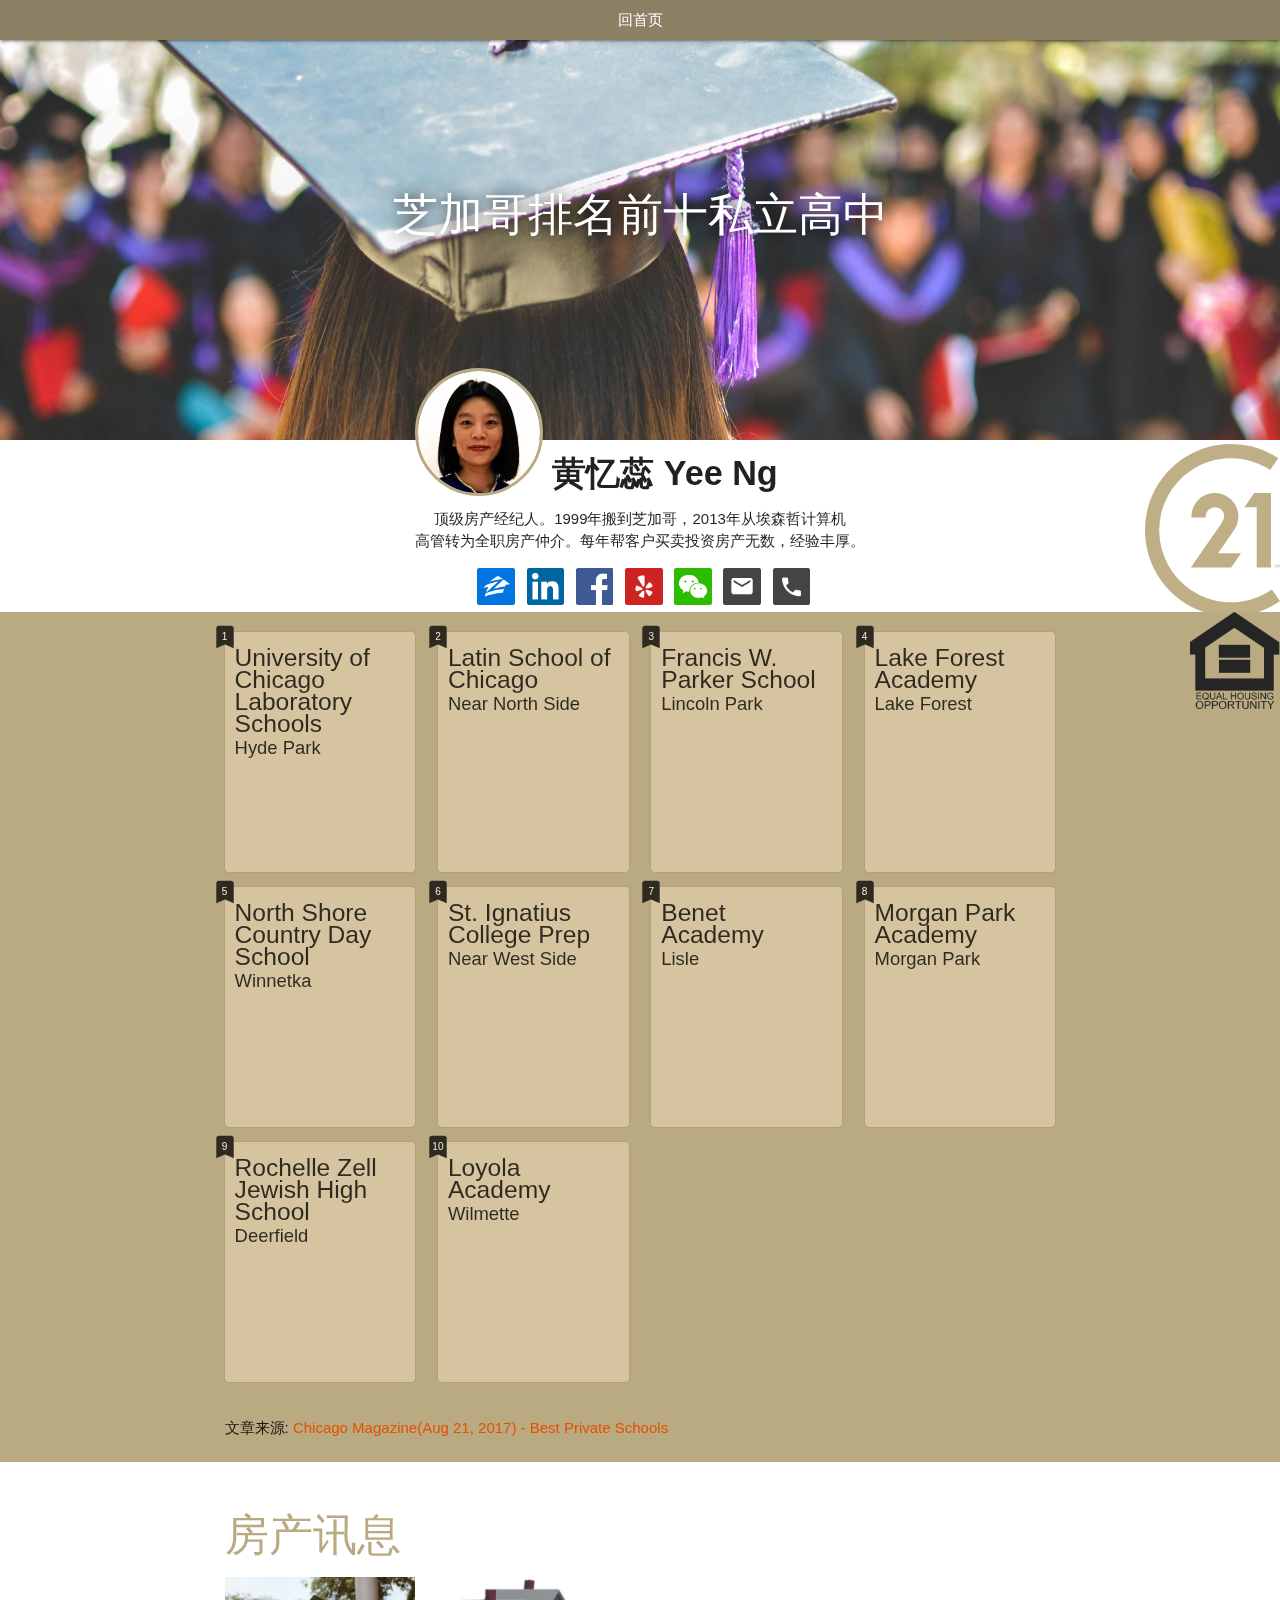
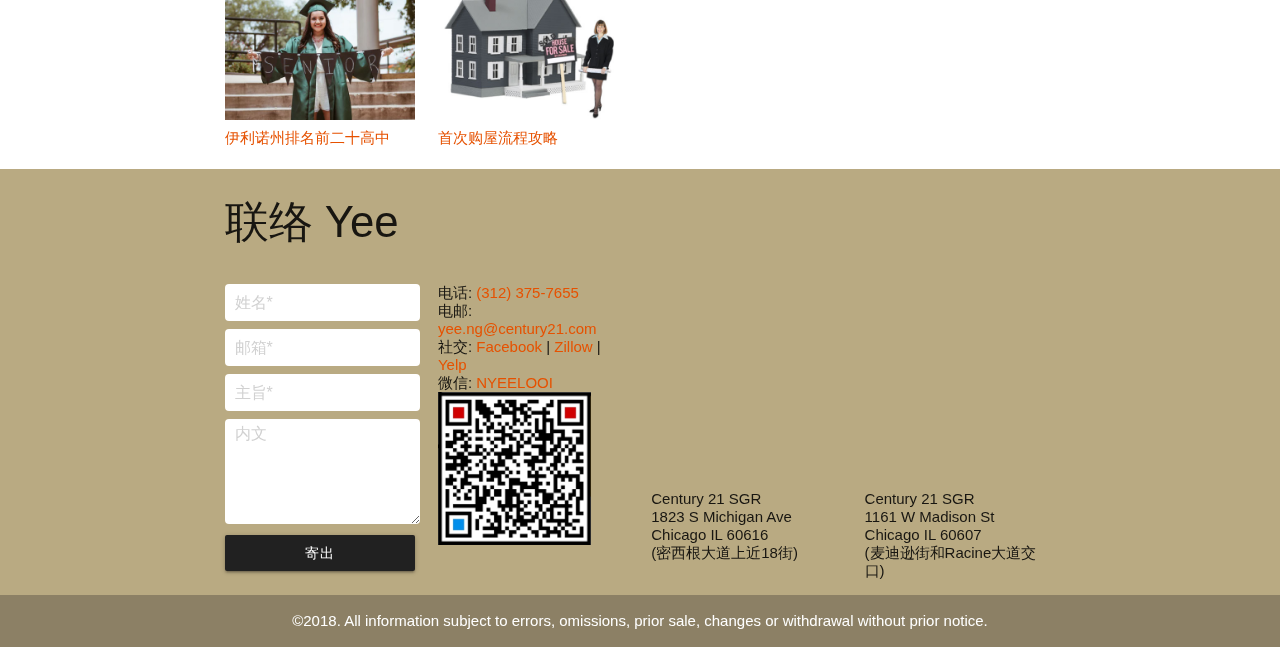
==== commit e746facf: "Updates" ====
--- a/chicago_top_10.html
+++ b/chicago_top_10.html
@@ -74,7 +74,9 @@
     <div class="container-fluid gold background">
         <div class="row"></div>
         <div id="article" class="row"></div>
-        <div class="row"></div>
+        <div class="row">
+            <div class="col s12 m8 offset-m2">文章来源: <a href="http://www.chicagomag.com/Chicago-Magazine/September-2017/Best-Private-Schools/" target="_blank">Chicago Magazine(Aug 21, 2017) - Best Private Schools</a><br><br></div>
+        </div>
     </div>
     <!-- End Article -->
     
@@ -108,7 +110,12 @@
                 <a id="form_client" class="btn btn-full grey darken-4 waves-effect waves-light white-text">寄出</a>
             </form>
             <div class="col m2">
-                电话: <a href="tel:3123757655">(312) 375-7655</a><br>电邮: <a href="mailto:yee.ng@century21.com">yee.ng@century21.com</a><br>社交: Facebook | Zillow | Yelp<br>微信: NYEELOOI<br>
+                电话: <a href="tel:3123757655">(312) 375-7655</a><br>
+                电邮: <a href="mailto:yee.ng@century21.com">yee.ng@century21.com</a><br>
+                社交: <a href="https://www.facebook.com/NicoleYeeNg/" target="_blank">Facebook</a> | 
+                     <a href="https://www.zillow.com/profile/Yee-Ng/" target="_blank">Zillow</a> | 
+                     <a href="https://www.yelp.com/biz/yee-ng-century-21-sgr-chicago" target="_blank">Yelp</a><br>
+                微信: <a href="https://u.wechat.com/IAzhlqkarnJAt8ICoiOUrsQ" target="_blank">NYEELOOI</a><br>
                 <img src="img/qrcode.png" style="width:80%">
             </div>
             <div class="col m2">
--- a/css/style.css
+++ b/css/style.css
@@ -1,2770 +1,2770 @@
 @charset "UTF-8";
-/* line 6, D:/Dropbox/Temps/Website - Yee Ng/html/sass/components/_color-classes.scss */
+/* line 6, D:/Dropbox/Temps/Website - Yee Ng/YeeNg/sass/components/_color-classes.scss */
 .gold {
   background-color: #b9aa82 !important;
 }
 
-/* line 9, D:/Dropbox/Temps/Website - Yee Ng/html/sass/components/_color-classes.scss */
+/* line 9, D:/Dropbox/Temps/Website - Yee Ng/YeeNg/sass/components/_color-classes.scss */
 .gold-text {
   color: #b9aa82 !important;
 }
 
-/* line 14, D:/Dropbox/Temps/Website - Yee Ng/html/sass/components/_color-classes.scss */
+/* line 14, D:/Dropbox/Temps/Website - Yee Ng/YeeNg/sass/components/_color-classes.scss */
 .gold.lighten-5 {
   background-color: #f9e4c7 !important;
 }
 
-/* line 17, D:/Dropbox/Temps/Website - Yee Ng/html/sass/components/_color-classes.scss */
+/* line 17, D:/Dropbox/Temps/Website - Yee Ng/YeeNg/sass/components/_color-classes.scss */
 .gold-text.text-lighten-5 {
   color: #f9e4c7 !important;
 }
 
-/* line 14, D:/Dropbox/Temps/Website - Yee Ng/html/sass/components/_color-classes.scss */
+/* line 14, D:/Dropbox/Temps/Website - Yee Ng/YeeNg/sass/components/_color-classes.scss */
 .gold.lighten-4 {
   background-color: #ead6b7 !important;
 }
 
-/* line 17, D:/Dropbox/Temps/Website - Yee Ng/html/sass/components/_color-classes.scss */
+/* line 17, D:/Dropbox/Temps/Website - Yee Ng/YeeNg/sass/components/_color-classes.scss */
 .gold-text.text-lighten-4 {
   color: #ead6b7 !important;
 }
 
-/* line 14, D:/Dropbox/Temps/Website - Yee Ng/html/sass/components/_color-classes.scss */
+/* line 14, D:/Dropbox/Temps/Website - Yee Ng/YeeNg/sass/components/_color-classes.scss */
 .gold.lighten-3 {
   background-color: #e0cdaa !important;
 }
 
-/* line 17, D:/Dropbox/Temps/Website - Yee Ng/html/sass/components/_color-classes.scss */
+/* line 17, D:/Dropbox/Temps/Website - Yee Ng/YeeNg/sass/components/_color-classes.scss */
 .gold-text.text-lighten-3 {
   color: #e0cdaa !important;
 }
 
-/* line 14, D:/Dropbox/Temps/Website - Yee Ng/html/sass/components/_color-classes.scss */
+/* line 14, D:/Dropbox/Temps/Website - Yee Ng/YeeNg/sass/components/_color-classes.scss */
 .gold.lighten-2 {
   background-color: #d3c19c !important;
 }
 
-/* line 17, D:/Dropbox/Temps/Website - Yee Ng/html/sass/components/_color-classes.scss */
+/* line 17, D:/Dropbox/Temps/Website - Yee Ng/YeeNg/sass/components/_color-classes.scss */
 .gold-text.text-lighten-2 {
   color: #d3c19c !important;
 }
 
-/* line 14, D:/Dropbox/Temps/Website - Yee Ng/html/sass/components/_color-classes.scss */
+/* line 14, D:/Dropbox/Temps/Website - Yee Ng/YeeNg/sass/components/_color-classes.scss */
 .gold.lighten-1 {
   background-color: #c6b58f !important;
 }
 
-/* line 17, D:/Dropbox/Temps/Website - Yee Ng/html/sass/components/_color-classes.scss */
+/* line 17, D:/Dropbox/Temps/Website - Yee Ng/YeeNg/sass/components/_color-classes.scss */
 .gold-text.text-lighten-1 {
   color: #c6b58f !important;
 }
 
-/* line 14, D:/Dropbox/Temps/Website - Yee Ng/html/sass/components/_color-classes.scss */
+/* line 14, D:/Dropbox/Temps/Website - Yee Ng/YeeNg/sass/components/_color-classes.scss */
 .gold.darken-1 {
   background-color: #8c8065 !important;
 }
 
-/* line 17, D:/Dropbox/Temps/Website - Yee Ng/html/sass/components/_color-classes.scss */
+/* line 17, D:/Dropbox/Temps/Website - Yee Ng/YeeNg/sass/components/_color-classes.scss */
 .gold-text.text-darken-1 {
   color: #8c8065 !important;
 }
 
-/* line 14, D:/Dropbox/Temps/Website - Yee Ng/html/sass/components/_color-classes.scss */
+/* line 14, D:/Dropbox/Temps/Website - Yee Ng/YeeNg/sass/components/_color-classes.scss */
 .gold.darken-2 {
   background-color: #776d58 !important;
 }
 
-/* line 17, D:/Dropbox/Temps/Website - Yee Ng/html/sass/components/_color-classes.scss */
+/* line 17, D:/Dropbox/Temps/Website - Yee Ng/YeeNg/sass/components/_color-classes.scss */
 .gold-text.text-darken-2 {
   color: #776d58 !important;
 }
 
-/* line 14, D:/Dropbox/Temps/Website - Yee Ng/html/sass/components/_color-classes.scss */
+/* line 14, D:/Dropbox/Temps/Website - Yee Ng/YeeNg/sass/components/_color-classes.scss */
 .gold.darken-3 {
   background-color: #635a4b !important;
 }
 
-/* line 17, D:/Dropbox/Temps/Website - Yee Ng/html/sass/components/_color-classes.scss */
+/* line 17, D:/Dropbox/Temps/Website - Yee Ng/YeeNg/sass/components/_color-classes.scss */
 .gold-text.text-darken-3 {
   color: #635a4b !important;
 }
 
-/* line 14, D:/Dropbox/Temps/Website - Yee Ng/html/sass/components/_color-classes.scss */
+/* line 14, D:/Dropbox/Temps/Website - Yee Ng/YeeNg/sass/components/_color-classes.scss */
 .gold.darken-4 {
   background-color: #4f483d !important;
 }
 
-/* line 17, D:/Dropbox/Temps/Website - Yee Ng/html/sass/components/_color-classes.scss */
+/* line 17, D:/Dropbox/Temps/Website - Yee Ng/YeeNg/sass/components/_color-classes.scss */
 .gold-text.text-darken-4 {
   color: #4f483d !important;
 }
 
-/* line 6, D:/Dropbox/Temps/Website - Yee Ng/html/sass/components/_color-classes.scss */
+/* line 6, D:/Dropbox/Temps/Website - Yee Ng/YeeNg/sass/components/_color-classes.scss */
 .materialize-red {
   background-color: #e51c23 !important;
 }
 
-/* line 9, D:/Dropbox/Temps/Website - Yee Ng/html/sass/components/_color-classes.scss */
+/* line 9, D:/Dropbox/Temps/Website - Yee Ng/YeeNg/sass/components/_color-classes.scss */
 .materialize-red-text {
   color: #e51c23 !important;
 }
 
-/* line 14, D:/Dropbox/Temps/Website - Yee Ng/html/sass/components/_color-classes.scss */
+/* line 14, D:/Dropbox/Temps/Website - Yee Ng/YeeNg/sass/components/_color-classes.scss */
 .materialize-red.lighten-5 {
   background-color: #fdeaeb !important;
 }
 
-/* line 17, D:/Dropbox/Temps/Website - Yee Ng/html/sass/components/_color-classes.scss */
+/* line 17, D:/Dropbox/Temps/Website - Yee Ng/YeeNg/sass/components/_color-classes.scss */
 .materialize-red-text.text-lighten-5 {
   color: #fdeaeb !important;
 }
 
-/* line 14, D:/Dropbox/Temps/Website - Yee Ng/html/sass/components/_color-classes.scss */
+/* line 14, D:/Dropbox/Temps/Website - Yee Ng/YeeNg/sass/components/_color-classes.scss */
 .materialize-red.lighten-4 {
   background-color: #f8c1c3 !important;
 }
 
-/* line 17, D:/Dropbox/Temps/Website - Yee Ng/html/sass/components/_color-classes.scss */
+/* line 17, D:/Dropbox/Temps/Website - Yee Ng/YeeNg/sass/components/_color-classes.scss */
 .materialize-red-text.text-lighten-4 {
   color: #f8c1c3 !important;
 }
 
-/* line 14, D:/Dropbox/Temps/Website - Yee Ng/html/sass/components/_color-classes.scss */
+/* line 14, D:/Dropbox/Temps/Website - Yee Ng/YeeNg/sass/components/_color-classes.scss */
 .materialize-red.lighten-3 {
   background-color: #f3989b !important;
 }
 
-/* line 17, D:/Dropbox/Temps/Website - Yee Ng/html/sass/components/_color-classes.scss */
+/* line 17, D:/Dropbox/Temps/Website - Yee Ng/YeeNg/sass/components/_color-classes.scss */
 .materialize-red-text.text-lighten-3 {
   color: #f3989b !important;
 }
 
-/* line 14, D:/Dropbox/Temps/Website - Yee Ng/html/sass/components/_color-classes.scss */
+/* line 14, D:/Dropbox/Temps/Website - Yee Ng/YeeNg/sass/components/_color-classes.scss */
 .materialize-red.lighten-2 {
   background-color: #ee6e73 !important;
 }
 
-/* line 17, D:/Dropbox/Temps/Website - Yee Ng/html/sass/components/_color-classes.scss */
+/* line 17, D:/Dropbox/Temps/Website - Yee Ng/YeeNg/sass/components/_color-classes.scss */
 .materialize-red-text.text-lighten-2 {
   color: #ee6e73 !important;
 }
 
-/* line 14, D:/Dropbox/Temps/Website - Yee Ng/html/sass/components/_color-classes.scss */
+/* line 14, D:/Dropbox/Temps/Website - Yee Ng/YeeNg/sass/components/_color-classes.scss */
 .materialize-red.lighten-1 {
   background-color: #ea454b !important;
 }
 
-/* line 17, D:/Dropbox/Temps/Website - Yee Ng/html/sass/components/_color-classes.scss */
+/* line 17, D:/Dropbox/Temps/Website - Yee Ng/YeeNg/sass/components/_color-classes.scss */
 .materialize-red-text.text-lighten-1 {
   color: #ea454b !important;
 }
 
-/* line 14, D:/Dropbox/Temps/Website - Yee Ng/html/sass/components/_color-classes.scss */
+/* line 14, D:/Dropbox/Temps/Website - Yee Ng/YeeNg/sass/components/_color-classes.scss */
 .materialize-red.darken-1 {
   background-color: #d0181e !important;
 }
 
-/* line 17, D:/Dropbox/Temps/Website - Yee Ng/html/sass/components/_color-classes.scss */
+/* line 17, D:/Dropbox/Temps/Website - Yee Ng/YeeNg/sass/components/_color-classes.scss */
 .materialize-red-text.text-darken-1 {
   color: #d0181e !important;
 }
 
-/* line 14, D:/Dropbox/Temps/Website - Yee Ng/html/sass/components/_color-classes.scss */
+/* line 14, D:/Dropbox/Temps/Website - Yee Ng/YeeNg/sass/components/_color-classes.scss */
 .materialize-red.darken-2 {
   background-color: #b9151b !important;
 }
 
-/* line 17, D:/Dropbox/Temps/Website - Yee Ng/html/sass/components/_color-classes.scss */
+/* line 17, D:/Dropbox/Temps/Website - Yee Ng/YeeNg/sass/components/_color-classes.scss */
 .materialize-red-text.text-darken-2 {
   color: #b9151b !important;
 }
 
-/* line 14, D:/Dropbox/Temps/Website - Yee Ng/html/sass/components/_color-classes.scss */
+/* line 14, D:/Dropbox/Temps/Website - Yee Ng/YeeNg/sass/components/_color-classes.scss */
 .materialize-red.darken-3 {
   background-color: #a21318 !important;
 }
 
-/* line 17, D:/Dropbox/Temps/Website - Yee Ng/html/sass/components/_color-classes.scss */
+/* line 17, D:/Dropbox/Temps/Website - Yee Ng/YeeNg/sass/components/_color-classes.scss */
 .materialize-red-text.text-darken-3 {
   color: #a21318 !important;
 }
 
-/* line 14, D:/Dropbox/Temps/Website - Yee Ng/html/sass/components/_color-classes.scss */
+/* line 14, D:/Dropbox/Temps/Website - Yee Ng/YeeNg/sass/components/_color-classes.scss */
 .materialize-red.darken-4 {
   background-color: #8b1014 !important;
 }
 
-/* line 17, D:/Dropbox/Temps/Website - Yee Ng/html/sass/components/_color-classes.scss */
+/* line 17, D:/Dropbox/Temps/Website - Yee Ng/YeeNg/sass/components/_color-classes.scss */
 .materialize-red-text.text-darken-4 {
   color: #8b1014 !important;
 }
 
-/* line 6, D:/Dropbox/Temps/Website - Yee Ng/html/sass/components/_color-classes.scss */
+/* line 6, D:/Dropbox/Temps/Website - Yee Ng/YeeNg/sass/components/_color-classes.scss */
 .red {
   background-color: #F44336 !important;
 }
 
-/* line 9, D:/Dropbox/Temps/Website - Yee Ng/html/sass/components/_color-classes.scss */
+/* line 9, D:/Dropbox/Temps/Website - Yee Ng/YeeNg/sass/components/_color-classes.scss */
 .red-text {
   color: #F44336 !important;
 }
 
-/* line 14, D:/Dropbox/Temps/Website - Yee Ng/html/sass/components/_color-classes.scss */
+/* line 14, D:/Dropbox/Temps/Website - Yee Ng/YeeNg/sass/components/_color-classes.scss */
 .red.lighten-5 {
   background-color: #FFEBEE !important;
 }
 
-/* line 17, D:/Dropbox/Temps/Website - Yee Ng/html/sass/components/_color-classes.scss */
+/* line 17, D:/Dropbox/Temps/Website - Yee Ng/YeeNg/sass/components/_color-classes.scss */
 .red-text.text-lighten-5 {
   color: #FFEBEE !important;
 }
 
-/* line 14, D:/Dropbox/Temps/Website - Yee Ng/html/sass/components/_color-classes.scss */
+/* line 14, D:/Dropbox/Temps/Website - Yee Ng/YeeNg/sass/components/_color-classes.scss */
 .red.lighten-4 {
   background-color: #FFCDD2 !important;
 }
 
-/* line 17, D:/Dropbox/Temps/Website - Yee Ng/html/sass/components/_color-classes.scss */
+/* line 17, D:/Dropbox/Temps/Website - Yee Ng/YeeNg/sass/components/_color-classes.scss */
 .red-text.text-lighten-4 {
   color: #FFCDD2 !important;
 }
 
-/* line 14, D:/Dropbox/Temps/Website - Yee Ng/html/sass/components/_color-classes.scss */
+/* line 14, D:/Dropbox/Temps/Website - Yee Ng/YeeNg/sass/components/_color-classes.scss */
 .red.lighten-3 {
   background-color: #EF9A9A !important;
 }
 
-/* line 17, D:/Dropbox/Temps/Website - Yee Ng/html/sass/components/_color-classes.scss */
+/* line 17, D:/Dropbox/Temps/Website - Yee Ng/YeeNg/sass/components/_color-classes.scss */
 .red-text.text-lighten-3 {
   color: #EF9A9A !important;
 }
 
-/* line 14, D:/Dropbox/Temps/Website - Yee Ng/html/sass/components/_color-classes.scss */
+/* line 14, D:/Dropbox/Temps/Website - Yee Ng/YeeNg/sass/components/_color-classes.scss */
 .red.lighten-2 {
   background-color: #E57373 !important;
 }
 
-/* line 17, D:/Dropbox/Temps/Website - Yee Ng/html/sass/components/_color-classes.scss */
+/* line 17, D:/Dropbox/Temps/Website - Yee Ng/YeeNg/sass/components/_color-classes.scss */
 .red-text.text-lighten-2 {
   color: #E57373 !important;
 }
 
-/* line 14, D:/Dropbox/Temps/Website - Yee Ng/html/sass/components/_color-classes.scss */
+/* line 14, D:/Dropbox/Temps/Website - Yee Ng/YeeNg/sass/components/_color-classes.scss */
 .red.lighten-1 {
   background-color: #EF5350 !important;
 }
 
-/* line 17, D:/Dropbox/Temps/Website - Yee Ng/html/sass/components/_color-classes.scss */
+/* line 17, D:/Dropbox/Temps/Website - Yee Ng/YeeNg/sass/components/_color-classes.scss */
 .red-text.text-lighten-1 {
   color: #EF5350 !important;
 }
 
-/* line 14, D:/Dropbox/Temps/Website - Yee Ng/html/sass/components/_color-classes.scss */
+/* line 14, D:/Dropbox/Temps/Website - Yee Ng/YeeNg/sass/components/_color-classes.scss */
 .red.darken-1 {
   background-color: #E53935 !important;
 }
 
-/* line 17, D:/Dropbox/Temps/Website - Yee Ng/html/sass/components/_color-classes.scss */
+/* line 17, D:/Dropbox/Temps/Website - Yee Ng/YeeNg/sass/components/_color-classes.scss */
 .red-text.text-darken-1 {
   color: #E53935 !important;
 }
 
-/* line 14, D:/Dropbox/Temps/Website - Yee Ng/html/sass/components/_color-classes.scss */
+/* line 14, D:/Dropbox/Temps/Website - Yee Ng/YeeNg/sass/components/_color-classes.scss */
 .red.darken-2 {
   background-color: #D32F2F !important;
 }
 
-/* line 17, D:/Dropbox/Temps/Website - Yee Ng/html/sass/components/_color-classes.scss */
+/* line 17, D:/Dropbox/Temps/Website - Yee Ng/YeeNg/sass/components/_color-classes.scss */
 .red-text.text-darken-2 {
   color: #D32F2F !important;
 }
 
-/* line 14, D:/Dropbox/Temps/Website - Yee Ng/html/sass/components/_color-classes.scss */
+/* line 14, D:/Dropbox/Temps/Website - Yee Ng/YeeNg/sass/components/_color-classes.scss */
 .red.darken-3 {
   background-color: #C62828 !important;
 }
 
-/* line 17, D:/Dropbox/Temps/Website - Yee Ng/html/sass/components/_color-classes.scss */
+/* line 17, D:/Dropbox/Temps/Website - Yee Ng/YeeNg/sass/components/_color-classes.scss */
 .red-text.text-darken-3 {
   color: #C62828 !important;
 }
 
-/* line 14, D:/Dropbox/Temps/Website - Yee Ng/html/sass/components/_color-classes.scss */
+/* line 14, D:/Dropbox/Temps/Website - Yee Ng/YeeNg/sass/components/_color-classes.scss */
 .red.darken-4 {
   background-color: #B71C1C !important;
 }
 
-/* line 17, D:/Dropbox/Temps/Website - Yee Ng/html/sass/components/_color-classes.scss */
+/* line 17, D:/Dropbox/Temps/Website - Yee Ng/YeeNg/sass/components/_color-classes.scss */
 .red-text.text-darken-4 {
   color: #B71C1C !important;
 }
 
-/* line 14, D:/Dropbox/Temps/Website - Yee Ng/html/sass/components/_color-classes.scss */
+/* line 14, D:/Dropbox/Temps/Website - Yee Ng/YeeNg/sass/components/_color-classes.scss */
 .red.accent-1 {
   background-color: #FF8A80 !important;
 }
 
-/* line 17, D:/Dropbox/Temps/Website - Yee Ng/html/sass/components/_color-classes.scss */
+/* line 17, D:/Dropbox/Temps/Website - Yee Ng/YeeNg/sass/components/_color-classes.scss */
 .red-text.text-accent-1 {
   color: #FF8A80 !important;
 }
 
-/* line 14, D:/Dropbox/Temps/Website - Yee Ng/html/sass/components/_color-classes.scss */
+/* line 14, D:/Dropbox/Temps/Website - Yee Ng/YeeNg/sass/components/_color-classes.scss */
 .red.accent-2 {
   background-color: #FF5252 !important;
 }
 
-/* line 17, D:/Dropbox/Temps/Website - Yee Ng/html/sass/components/_color-classes.scss */
+/* line 17, D:/Dropbox/Temps/Website - Yee Ng/YeeNg/sass/components/_color-classes.scss */
 .red-text.text-accent-2 {
   color: #FF5252 !important;
 }
 
-/* line 14, D:/Dropbox/Temps/Website - Yee Ng/html/sass/components/_color-classes.scss */
+/* line 14, D:/Dropbox/Temps/Website - Yee Ng/YeeNg/sass/components/_color-classes.scss */
 .red.accent-3 {
   background-color: #FF1744 !important;
 }
 
-/* line 17, D:/Dropbox/Temps/Website - Yee Ng/html/sass/components/_color-classes.scss */
+/* line 17, D:/Dropbox/Temps/Website - Yee Ng/YeeNg/sass/components/_color-classes.scss */
 .red-text.text-accent-3 {
   color: #FF1744 !important;
 }
 
-/* line 14, D:/Dropbox/Temps/Website - Yee Ng/html/sass/components/_color-classes.scss */
+/* line 14, D:/Dropbox/Temps/Website - Yee Ng/YeeNg/sass/components/_color-classes.scss */
 .red.accent-4 {
   background-color: #D50000 !important;
 }
 
-/* line 17, D:/Dropbox/Temps/Website - Yee Ng/html/sass/components/_color-classes.scss */
+/* line 17, D:/Dropbox/Temps/Website - Yee Ng/YeeNg/sass/components/_color-classes.scss */
 .red-text.text-accent-4 {
   color: #D50000 !important;
 }
 
-/* line 6, D:/Dropbox/Temps/Website - Yee Ng/html/sass/components/_color-classes.scss */
+/* line 6, D:/Dropbox/Temps/Website - Yee Ng/YeeNg/sass/components/_color-classes.scss */
 .pink {
   background-color: #e91e63 !important;
 }
 
-/* line 9, D:/Dropbox/Temps/Website - Yee Ng/html/sass/components/_color-classes.scss */
+/* line 9, D:/Dropbox/Temps/Website - Yee Ng/YeeNg/sass/components/_color-classes.scss */
 .pink-text {
   color: #e91e63 !important;
 }
 
-/* line 14, D:/Dropbox/Temps/Website - Yee Ng/html/sass/components/_color-classes.scss */
+/* line 14, D:/Dropbox/Temps/Website - Yee Ng/YeeNg/sass/components/_color-classes.scss */
 .pink.lighten-5 {
   background-color: #fce4ec !important;
 }
 
-/* line 17, D:/Dropbox/Temps/Website - Yee Ng/html/sass/components/_color-classes.scss */
+/* line 17, D:/Dropbox/Temps/Website - Yee Ng/YeeNg/sass/components/_color-classes.scss */
 .pink-text.text-lighten-5 {
   color: #fce4ec !important;
 }
 
-/* line 14, D:/Dropbox/Temps/Website - Yee Ng/html/sass/components/_color-classes.scss */
+/* line 14, D:/Dropbox/Temps/Website - Yee Ng/YeeNg/sass/components/_color-classes.scss */
 .pink.lighten-4 {
   background-color: #f8bbd0 !important;
 }
 
-/* line 17, D:/Dropbox/Temps/Website - Yee Ng/html/sass/components/_color-classes.scss */
+/* line 17, D:/Dropbox/Temps/Website - Yee Ng/YeeNg/sass/components/_color-classes.scss */
 .pink-text.text-lighten-4 {
   color: #f8bbd0 !important;
 }
 
-/* line 14, D:/Dropbox/Temps/Website - Yee Ng/html/sass/components/_color-classes.scss */
+/* line 14, D:/Dropbox/Temps/Website - Yee Ng/YeeNg/sass/components/_color-classes.scss */
 .pink.lighten-3 {
   background-color: #f48fb1 !important;
 }
 
-/* line 17, D:/Dropbox/Temps/Website - Yee Ng/html/sass/components/_color-classes.scss */
+/* line 17, D:/Dropbox/Temps/Website - Yee Ng/YeeNg/sass/components/_color-classes.scss */
 .pink-text.text-lighten-3 {
   color: #f48fb1 !important;
 }
 
-/* line 14, D:/Dropbox/Temps/Website - Yee Ng/html/sass/components/_color-classes.scss */
+/* line 14, D:/Dropbox/Temps/Website - Yee Ng/YeeNg/sass/components/_color-classes.scss */
 .pink.lighten-2 {
   background-color: #f06292 !important;
 }
 
-/* line 17, D:/Dropbox/Temps/Website - Yee Ng/html/sass/components/_color-classes.scss */
+/* line 17, D:/Dropbox/Temps/Website - Yee Ng/YeeNg/sass/components/_color-classes.scss */
 .pink-text.text-lighten-2 {
   color: #f06292 !important;
 }
 
-/* line 14, D:/Dropbox/Temps/Website - Yee Ng/html/sass/components/_color-classes.scss */
+/* line 14, D:/Dropbox/Temps/Website - Yee Ng/YeeNg/sass/components/_color-classes.scss */
 .pink.lighten-1 {
   background-color: #ec407a !important;
 }
 
-/* line 17, D:/Dropbox/Temps/Website - Yee Ng/html/sass/components/_color-classes.scss */
+/* line 17, D:/Dropbox/Temps/Website - Yee Ng/YeeNg/sass/components/_color-classes.scss */
 .pink-text.text-lighten-1 {
   color: #ec407a !important;
 }
 
-/* line 14, D:/Dropbox/Temps/Website - Yee Ng/html/sass/components/_color-classes.scss */
+/* line 14, D:/Dropbox/Temps/Website - Yee Ng/YeeNg/sass/components/_color-classes.scss */
 .pink.darken-1 {
   background-color: #d81b60 !important;
 }
 
-/* line 17, D:/Dropbox/Temps/Website - Yee Ng/html/sass/components/_color-classes.scss */
+/* line 17, D:/Dropbox/Temps/Website - Yee Ng/YeeNg/sass/components/_color-classes.scss */
 .pink-text.text-darken-1 {
   color: #d81b60 !important;
 }
 
-/* line 14, D:/Dropbox/Temps/Website - Yee Ng/html/sass/components/_color-classes.scss */
+/* line 14, D:/Dropbox/Temps/Website - Yee Ng/YeeNg/sass/components/_color-classes.scss */
 .pink.darken-2 {
   background-color: #c2185b !important;
 }
 
-/* line 17, D:/Dropbox/Temps/Website - Yee Ng/html/sass/components/_color-classes.scss */
+/* line 17, D:/Dropbox/Temps/Website - Yee Ng/YeeNg/sass/components/_color-classes.scss */
 .pink-text.text-darken-2 {
   color: #c2185b !important;
 }
 
-/* line 14, D:/Dropbox/Temps/Website - Yee Ng/html/sass/components/_color-classes.scss */
+/* line 14, D:/Dropbox/Temps/Website - Yee Ng/YeeNg/sass/components/_color-classes.scss */
 .pink.darken-3 {
   background-color: #ad1457 !important;
 }
 
-/* line 17, D:/Dropbox/Temps/Website - Yee Ng/html/sass/components/_color-classes.scss */
+/* line 17, D:/Dropbox/Temps/Website - Yee Ng/YeeNg/sass/components/_color-classes.scss */
 .pink-text.text-darken-3 {
   color: #ad1457 !important;
 }
 
-/* line 14, D:/Dropbox/Temps/Website - Yee Ng/html/sass/components/_color-classes.scss */
+/* line 14, D:/Dropbox/Temps/Website - Yee Ng/YeeNg/sass/components/_color-classes.scss */
 .pink.darken-4 {
   background-color: #880e4f !important;
 }
 
-/* line 17, D:/Dropbox/Temps/Website - Yee Ng/html/sass/components/_color-classes.scss */
+/* line 17, D:/Dropbox/Temps/Website - Yee Ng/YeeNg/sass/components/_color-classes.scss */
 .pink-text.text-darken-4 {
   color: #880e4f !important;
 }
 
-/* line 14, D:/Dropbox/Temps/Website - Yee Ng/html/sass/components/_color-classes.scss */
+/* line 14, D:/Dropbox/Temps/Website - Yee Ng/YeeNg/sass/components/_color-classes.scss */
 .pink.accent-1 {
   background-color: #ff80ab !important;
 }
 
-/* line 17, D:/Dropbox/Temps/Website - Yee Ng/html/sass/components/_color-classes.scss */
+/* line 17, D:/Dropbox/Temps/Website - Yee Ng/YeeNg/sass/components/_color-classes.scss */
 .pink-text.text-accent-1 {
   color: #ff80ab !important;
 }
 
-/* line 14, D:/Dropbox/Temps/Website - Yee Ng/html/sass/components/_color-classes.scss */
+/* line 14, D:/Dropbox/Temps/Website - Yee Ng/YeeNg/sass/components/_color-classes.scss */
 .pink.accent-2 {
   background-color: #ff4081 !important;
 }
 
-/* line 17, D:/Dropbox/Temps/Website - Yee Ng/html/sass/components/_color-classes.scss */
+/* line 17, D:/Dropbox/Temps/Website - Yee Ng/YeeNg/sass/components/_color-classes.scss */
 .pink-text.text-accent-2 {
   color: #ff4081 !important;
 }
 
-/* line 14, D:/Dropbox/Temps/Website - Yee Ng/html/sass/components/_color-classes.scss */
+/* line 14, D:/Dropbox/Temps/Website - Yee Ng/YeeNg/sass/components/_color-classes.scss */
 .pink.accent-3 {
   background-color: #f50057 !important;
 }
 
-/* line 17, D:/Dropbox/Temps/Website - Yee Ng/html/sass/components/_color-classes.scss */
+/* line 17, D:/Dropbox/Temps/Website - Yee Ng/YeeNg/sass/components/_color-classes.scss */
 .pink-text.text-accent-3 {
   color: #f50057 !important;
 }
 
-/* line 14, D:/Dropbox/Temps/Website - Yee Ng/html/sass/components/_color-classes.scss */
+/* line 14, D:/Dropbox/Temps/Website - Yee Ng/YeeNg/sass/components/_color-classes.scss */
 .pink.accent-4 {
   background-color: #c51162 !important;
 }
 
-/* line 17, D:/Dropbox/Temps/Website - Yee Ng/html/sass/components/_color-classes.scss */
+/* line 17, D:/Dropbox/Temps/Website - Yee Ng/YeeNg/sass/components/_color-classes.scss */
 .pink-text.text-accent-4 {
   color: #c51162 !important;
 }
 
-/* line 6, D:/Dropbox/Temps/Website - Yee Ng/html/sass/components/_color-classes.scss */
+/* line 6, D:/Dropbox/Temps/Website - Yee Ng/YeeNg/sass/components/_color-classes.scss */
 .purple {
   background-color: #9c27b0 !important;
 }
 
-/* line 9, D:/Dropbox/Temps/Website - Yee Ng/html/sass/components/_color-classes.scss */
+/* line 9, D:/Dropbox/Temps/Website - Yee Ng/YeeNg/sass/components/_color-classes.scss */
 .purple-text {
   color: #9c27b0 !important;
 }
 
-/* line 14, D:/Dropbox/Temps/Website - Yee Ng/html/sass/components/_color-classes.scss */
+/* line 14, D:/Dropbox/Temps/Website - Yee Ng/YeeNg/sass/components/_color-classes.scss */
 .purple.lighten-5 {
   background-color: #f3e5f5 !important;
 }
 
-/* line 17, D:/Dropbox/Temps/Website - Yee Ng/html/sass/components/_color-classes.scss */
+/* line 17, D:/Dropbox/Temps/Website - Yee Ng/YeeNg/sass/components/_color-classes.scss */
 .purple-text.text-lighten-5 {
   color: #f3e5f5 !important;
 }
 
-/* line 14, D:/Dropbox/Temps/Website - Yee Ng/html/sass/components/_color-classes.scss */
+/* line 14, D:/Dropbox/Temps/Website - Yee Ng/YeeNg/sass/components/_color-classes.scss */
 .purple.lighten-4 {
   background-color: #e1bee7 !important;
 }
 
-/* line 17, D:/Dropbox/Temps/Website - Yee Ng/html/sass/components/_color-classes.scss */
+/* line 17, D:/Dropbox/Temps/Website - Yee Ng/YeeNg/sass/components/_color-classes.scss */
 .purple-text.text-lighten-4 {
   color: #e1bee7 !important;
 }
 
-/* line 14, D:/Dropbox/Temps/Website - Yee Ng/html/sass/components/_color-classes.scss */
+/* line 14, D:/Dropbox/Temps/Website - Yee Ng/YeeNg/sass/components/_color-classes.scss */
 .purple.lighten-3 {
   background-color: #ce93d8 !important;
 }
 
-/* line 17, D:/Dropbox/Temps/Website - Yee Ng/html/sass/components/_color-classes.scss */
+/* line 17, D:/Dropbox/Temps/Website - Yee Ng/YeeNg/sass/components/_color-classes.scss */
 .purple-text.text-lighten-3 {
   color: #ce93d8 !important;
 }
 
-/* line 14, D:/Dropbox/Temps/Website - Yee Ng/html/sass/components/_color-classes.scss */
+/* line 14, D:/Dropbox/Temps/Website - Yee Ng/YeeNg/sass/components/_color-classes.scss */
 .purple.lighten-2 {
   background-color: #ba68c8 !important;
 }
 
-/* line 17, D:/Dropbox/Temps/Website - Yee Ng/html/sass/components/_color-classes.scss */
+/* line 17, D:/Dropbox/Temps/Website - Yee Ng/YeeNg/sass/components/_color-classes.scss */
 .purple-text.text-lighten-2 {
   color: #ba68c8 !important;
 }
 
-/* line 14, D:/Dropbox/Temps/Website - Yee Ng/html/sass/components/_color-classes.scss */
+/* line 14, D:/Dropbox/Temps/Website - Yee Ng/YeeNg/sass/components/_color-classes.scss */
 .purple.lighten-1 {
   background-color: #ab47bc !important;
 }
 
-/* line 17, D:/Dropbox/Temps/Website - Yee Ng/html/sass/components/_color-classes.scss */
+/* line 17, D:/Dropbox/Temps/Website - Yee Ng/YeeNg/sass/components/_color-classes.scss */
 .purple-text.text-lighten-1 {
   color: #ab47bc !important;
 }
 
-/* line 14, D:/Dropbox/Temps/Website - Yee Ng/html/sass/components/_color-classes.scss */
+/* line 14, D:/Dropbox/Temps/Website - Yee Ng/YeeNg/sass/components/_color-classes.scss */
 .purple.darken-1 {
   background-color: #8e24aa !important;
 }
 
-/* line 17, D:/Dropbox/Temps/Website - Yee Ng/html/sass/components/_color-classes.scss */
+/* line 17, D:/Dropbox/Temps/Website - Yee Ng/YeeNg/sass/components/_color-classes.scss */
 .purple-text.text-darken-1 {
   color: #8e24aa !important;
 }
 
-/* line 14, D:/Dropbox/Temps/Website - Yee Ng/html/sass/components/_color-classes.scss */
+/* line 14, D:/Dropbox/Temps/Website - Yee Ng/YeeNg/sass/components/_color-classes.scss */
 .purple.darken-2 {
   background-color: #7b1fa2 !important;
 }
 
-/* line 17, D:/Dropbox/Temps/Website - Yee Ng/html/sass/components/_color-classes.scss */
+/* line 17, D:/Dropbox/Temps/Website - Yee Ng/YeeNg/sass/components/_color-classes.scss */
 .purple-text.text-darken-2 {
   color: #7b1fa2 !important;
 }
 
-/* line 14, D:/Dropbox/Temps/Website - Yee Ng/html/sass/components/_color-classes.scss */
+/* line 14, D:/Dropbox/Temps/Website - Yee Ng/YeeNg/sass/components/_color-classes.scss */
 .purple.darken-3 {
   background-color: #6a1b9a !important;
 }
 
-/* line 17, D:/Dropbox/Temps/Website - Yee Ng/html/sass/components/_color-classes.scss */
+/* line 17, D:/Dropbox/Temps/Website - Yee Ng/YeeNg/sass/components/_color-classes.scss */
 .purple-text.text-darken-3 {
   color: #6a1b9a !important;
 }
 
-/* line 14, D:/Dropbox/Temps/Website - Yee Ng/html/sass/components/_color-classes.scss */
+/* line 14, D:/Dropbox/Temps/Website - Yee Ng/YeeNg/sass/components/_color-classes.scss */
 .purple.darken-4 {
   background-color: #4a148c !important;
 }
 
-/* line 17, D:/Dropbox/Temps/Website - Yee Ng/html/sass/components/_color-classes.scss */
+/* line 17, D:/Dropbox/Temps/Website - Yee Ng/YeeNg/sass/components/_color-classes.scss */
 .purple-text.text-darken-4 {
   color: #4a148c !important;
 }
 
-/* line 14, D:/Dropbox/Temps/Website - Yee Ng/html/sass/components/_color-classes.scss */
+/* line 14, D:/Dropbox/Temps/Website - Yee Ng/YeeNg/sass/components/_color-classes.scss */
 .purple.accent-1 {
   background-color: #ea80fc !important;
 }
 
-/* line 17, D:/Dropbox/Temps/Website - Yee Ng/html/sass/components/_color-classes.scss */
+/* line 17, D:/Dropbox/Temps/Website - Yee Ng/YeeNg/sass/components/_color-classes.scss */
 .purple-text.text-accent-1 {
   color: #ea80fc !important;
 }
 
-/* line 14, D:/Dropbox/Temps/Website - Yee Ng/html/sass/components/_color-classes.scss */
+/* line 14, D:/Dropbox/Temps/Website - Yee Ng/YeeNg/sass/components/_color-classes.scss */
 .purple.accent-2 {
   background-color: #e040fb !important;
 }
 
-/* line 17, D:/Dropbox/Temps/Website - Yee Ng/html/sass/components/_color-classes.scss */
+/* line 17, D:/Dropbox/Temps/Website - Yee Ng/YeeNg/sass/components/_color-classes.scss */
 .purple-text.text-accent-2 {
   color: #e040fb !important;
 }
 
-/* line 14, D:/Dropbox/Temps/Website - Yee Ng/html/sass/components/_color-classes.scss */
+/* line 14, D:/Dropbox/Temps/Website - Yee Ng/YeeNg/sass/components/_color-classes.scss */
 .purple.accent-3 {
   background-color: #d500f9 !important;
 }
 
-/* line 17, D:/Dropbox/Temps/Website - Yee Ng/html/sass/components/_color-classes.scss */
+/* line 17, D:/Dropbox/Temps/Website - Yee Ng/YeeNg/sass/components/_color-classes.scss */
 .purple-text.text-accent-3 {
   color: #d500f9 !important;
 }
 
-/* line 14, D:/Dropbox/Temps/Website - Yee Ng/html/sass/components/_color-classes.scss */
+/* line 14, D:/Dropbox/Temps/Website - Yee Ng/YeeNg/sass/components/_color-classes.scss */
 .purple.accent-4 {
   background-color: #aa00ff !important;
 }
 
-/* line 17, D:/Dropbox/Temps/Website - Yee Ng/html/sass/components/_color-classes.scss */
+/* line 17, D:/Dropbox/Temps/Website - Yee Ng/YeeNg/sass/components/_color-classes.scss */
 .purple-text.text-accent-4 {
   color: #aa00ff !important;
 }
 
-/* line 6, D:/Dropbox/Temps/Website - Yee Ng/html/sass/components/_color-classes.scss */
+/* line 6, D:/Dropbox/Temps/Website - Yee Ng/YeeNg/sass/components/_color-classes.scss */
 .deep-purple {
   background-color: #673ab7 !important;
 }
 
-/* line 9, D:/Dropbox/Temps/Website - Yee Ng/html/sass/components/_color-classes.scss */
+/* line 9, D:/Dropbox/Temps/Website - Yee Ng/YeeNg/sass/components/_color-classes.scss */
 .deep-purple-text {
   color: #673ab7 !important;
 }
 
-/* line 14, D:/Dropbox/Temps/Website - Yee Ng/html/sass/components/_color-classes.scss */
+/* line 14, D:/Dropbox/Temps/Website - Yee Ng/YeeNg/sass/components/_color-classes.scss */
 .deep-purple.lighten-5 {
   background-color: #ede7f6 !important;
 }
 
-/* line 17, D:/Dropbox/Temps/Website - Yee Ng/html/sass/components/_color-classes.scss */
+/* line 17, D:/Dropbox/Temps/Website - Yee Ng/YeeNg/sass/components/_color-classes.scss */
 .deep-purple-text.text-lighten-5 {
   color: #ede7f6 !important;
 }
 
-/* line 14, D:/Dropbox/Temps/Website - Yee Ng/html/sass/components/_color-classes.scss */
+/* line 14, D:/Dropbox/Temps/Website - Yee Ng/YeeNg/sass/components/_color-classes.scss */
 .deep-purple.lighten-4 {
   background-color: #d1c4e9 !important;
 }
 
-/* line 17, D:/Dropbox/Temps/Website - Yee Ng/html/sass/components/_color-classes.scss */
+/* line 17, D:/Dropbox/Temps/Website - Yee Ng/YeeNg/sass/components/_color-classes.scss */
 .deep-purple-text.text-lighten-4 {
   color: #d1c4e9 !important;
 }
 
-/* line 14, D:/Dropbox/Temps/Website - Yee Ng/html/sass/components/_color-classes.scss */
+/* line 14, D:/Dropbox/Temps/Website - Yee Ng/YeeNg/sass/components/_color-classes.scss */
 .deep-purple.lighten-3 {
   background-color: #b39ddb !important;
 }
 
-/* line 17, D:/Dropbox/Temps/Website - Yee Ng/html/sass/components/_color-classes.scss */
+/* line 17, D:/Dropbox/Temps/Website - Yee Ng/YeeNg/sass/components/_color-classes.scss */
 .deep-purple-text.text-lighten-3 {
   color: #b39ddb !important;
 }
 
-/* line 14, D:/Dropbox/Temps/Website - Yee Ng/html/sass/components/_color-classes.scss */
+/* line 14, D:/Dropbox/Temps/Website - Yee Ng/YeeNg/sass/components/_color-classes.scss */
 .deep-purple.lighten-2 {
   background-color: #9575cd !important;
 }
 
-/* line 17, D:/Dropbox/Temps/Website - Yee Ng/html/sass/components/_color-classes.scss */
+/* line 17, D:/Dropbox/Temps/Website - Yee Ng/YeeNg/sass/components/_color-classes.scss */
 .deep-purple-text.text-lighten-2 {
   color: #9575cd !important;
 }
 
-/* line 14, D:/Dropbox/Temps/Website - Yee Ng/html/sass/components/_color-classes.scss */
+/* line 14, D:/Dropbox/Temps/Website - Yee Ng/YeeNg/sass/components/_color-classes.scss */
 .deep-purple.lighten-1 {
   background-color: #7e57c2 !important;
 }
 
-/* line 17, D:/Dropbox/Temps/Website - Yee Ng/html/sass/components/_color-classes.scss */
+/* line 17, D:/Dropbox/Temps/Website - Yee Ng/YeeNg/sass/components/_color-classes.scss */
 .deep-purple-text.text-lighten-1 {
   color: #7e57c2 !important;
 }
 
-/* line 14, D:/Dropbox/Temps/Website - Yee Ng/html/sass/components/_color-classes.scss */
+/* line 14, D:/Dropbox/Temps/Website - Yee Ng/YeeNg/sass/components/_color-classes.scss */
 .deep-purple.darken-1 {
   background-color: #5e35b1 !important;
 }
 
-/* line 17, D:/Dropbox/Temps/Website - Yee Ng/html/sass/components/_color-classes.scss */
+/* line 17, D:/Dropbox/Temps/Website - Yee Ng/YeeNg/sass/components/_color-classes.scss */
 .deep-purple-text.text-darken-1 {
   color: #5e35b1 !important;
 }
 
-/* line 14, D:/Dropbox/Temps/Website - Yee Ng/html/sass/components/_color-classes.scss */
+/* line 14, D:/Dropbox/Temps/Website - Yee Ng/YeeNg/sass/components/_color-classes.scss */
 .deep-purple.darken-2 {
   background-color: #512da8 !important;
 }
 
-/* line 17, D:/Dropbox/Temps/Website - Yee Ng/html/sass/components/_color-classes.scss */
+/* line 17, D:/Dropbox/Temps/Website - Yee Ng/YeeNg/sass/components/_color-classes.scss */
 .deep-purple-text.text-darken-2 {
   color: #512da8 !important;
 }
 
-/* line 14, D:/Dropbox/Temps/Website - Yee Ng/html/sass/components/_color-classes.scss */
+/* line 14, D:/Dropbox/Temps/Website - Yee Ng/YeeNg/sass/components/_color-classes.scss */
 .deep-purple.darken-3 {
   background-color: #4527a0 !important;
 }
 
-/* line 17, D:/Dropbox/Temps/Website - Yee Ng/html/sass/components/_color-classes.scss */
+/* line 17, D:/Dropbox/Temps/Website - Yee Ng/YeeNg/sass/components/_color-classes.scss */
 .deep-purple-text.text-darken-3 {
   color: #4527a0 !important;
 }
 
-/* line 14, D:/Dropbox/Temps/Website - Yee Ng/html/sass/components/_color-classes.scss */
+/* line 14, D:/Dropbox/Temps/Website - Yee Ng/YeeNg/sass/components/_color-classes.scss */
 .deep-purple.darken-4 {
   background-color: #311b92 !important;
 }
 
-/* line 17, D:/Dropbox/Temps/Website - Yee Ng/html/sass/components/_color-classes.scss */
+/* line 17, D:/Dropbox/Temps/Website - Yee Ng/YeeNg/sass/components/_color-classes.scss */
 .deep-purple-text.text-darken-4 {
   color: #311b92 !important;
 }
 
-/* line 14, D:/Dropbox/Temps/Website - Yee Ng/html/sass/components/_color-classes.scss */
+/* line 14, D:/Dropbox/Temps/Website - Yee Ng/YeeNg/sass/components/_color-classes.scss */
 .deep-purple.accent-1 {
   background-color: #b388ff !important;
 }
 
-/* line 17, D:/Dropbox/Temps/Website - Yee Ng/html/sass/components/_color-classes.scss */
+/* line 17, D:/Dropbox/Temps/Website - Yee Ng/YeeNg/sass/components/_color-classes.scss */
 .deep-purple-text.text-accent-1 {
   color: #b388ff !important;
 }
 
-/* line 14, D:/Dropbox/Temps/Website - Yee Ng/html/sass/components/_color-classes.scss */
+/* line 14, D:/Dropbox/Temps/Website - Yee Ng/YeeNg/sass/components/_color-classes.scss */
 .deep-purple.accent-2 {
   background-color: #7c4dff !important;
 }
 
-/* line 17, D:/Dropbox/Temps/Website - Yee Ng/html/sass/components/_color-classes.scss */
+/* line 17, D:/Dropbox/Temps/Website - Yee Ng/YeeNg/sass/components/_color-classes.scss */
 .deep-purple-text.text-accent-2 {
   color: #7c4dff !important;
 }
 
-/* line 14, D:/Dropbox/Temps/Website - Yee Ng/html/sass/components/_color-classes.scss */
+/* line 14, D:/Dropbox/Temps/Website - Yee Ng/YeeNg/sass/components/_color-classes.scss */
 .deep-purple.accent-3 {
   background-color: #651fff !important;
 }
 
-/* line 17, D:/Dropbox/Temps/Website - Yee Ng/html/sass/components/_color-classes.scss */
+/* line 17, D:/Dropbox/Temps/Website - Yee Ng/YeeNg/sass/components/_color-classes.scss */
 .deep-purple-text.text-accent-3 {
   color: #651fff !important;
 }
 
-/* line 14, D:/Dropbox/Temps/Website - Yee Ng/html/sass/components/_color-classes.scss */
+/* line 14, D:/Dropbox/Temps/Website - Yee Ng/YeeNg/sass/components/_color-classes.scss */
 .deep-purple.accent-4 {
   background-color: #6200ea !important;
 }
 
-/* line 17, D:/Dropbox/Temps/Website - Yee Ng/html/sass/components/_color-classes.scss */
+/* line 17, D:/Dropbox/Temps/Website - Yee Ng/YeeNg/sass/components/_color-classes.scss */
 .deep-purple-text.text-accent-4 {
   color: #6200ea !important;
 }
 
-/* line 6, D:/Dropbox/Temps/Website - Yee Ng/html/sass/components/_color-classes.scss */
+/* line 6, D:/Dropbox/Temps/Website - Yee Ng/YeeNg/sass/components/_color-classes.scss */
 .indigo {
   background-color: #3f51b5 !important;
 }
 
-/* line 9, D:/Dropbox/Temps/Website - Yee Ng/html/sass/components/_color-classes.scss */
+/* line 9, D:/Dropbox/Temps/Website - Yee Ng/YeeNg/sass/components/_color-classes.scss */
 .indigo-text {
   color: #3f51b5 !important;
 }
 
-/* line 14, D:/Dropbox/Temps/Website - Yee Ng/html/sass/components/_color-classes.scss */
+/* line 14, D:/Dropbox/Temps/Website - Yee Ng/YeeNg/sass/components/_color-classes.scss */
 .indigo.lighten-5 {
   background-color: #e8eaf6 !important;
 }
 
-/* line 17, D:/Dropbox/Temps/Website - Yee Ng/html/sass/components/_color-classes.scss */
+/* line 17, D:/Dropbox/Temps/Website - Yee Ng/YeeNg/sass/components/_color-classes.scss */
 .indigo-text.text-lighten-5 {
   color: #e8eaf6 !important;
 }
 
-/* line 14, D:/Dropbox/Temps/Website - Yee Ng/html/sass/components/_color-classes.scss */
+/* line 14, D:/Dropbox/Temps/Website - Yee Ng/YeeNg/sass/components/_color-classes.scss */
 .indigo.lighten-4 {
   background-color: #c5cae9 !important;
 }
 
-/* line 17, D:/Dropbox/Temps/Website - Yee Ng/html/sass/components/_color-classes.scss */
+/* line 17, D:/Dropbox/Temps/Website - Yee Ng/YeeNg/sass/components/_color-classes.scss */
 .indigo-text.text-lighten-4 {
   color: #c5cae9 !important;
 }
 
-/* line 14, D:/Dropbox/Temps/Website - Yee Ng/html/sass/components/_color-classes.scss */
+/* line 14, D:/Dropbox/Temps/Website - Yee Ng/YeeNg/sass/components/_color-classes.scss */
 .indigo.lighten-3 {
   background-color: #9fa8da !important;
 }
 
-/* line 17, D:/Dropbox/Temps/Website - Yee Ng/html/sass/components/_color-classes.scss */
+/* line 17, D:/Dropbox/Temps/Website - Yee Ng/YeeNg/sass/components/_color-classes.scss */
 .indigo-text.text-lighten-3 {
   color: #9fa8da !important;
 }
 
-/* line 14, D:/Dropbox/Temps/Website - Yee Ng/html/sass/components/_color-classes.scss */
+/* line 14, D:/Dropbox/Temps/Website - Yee Ng/YeeNg/sass/components/_color-classes.scss */
 .indigo.lighten-2 {
   background-color: #7986cb !important;
 }
 
-/* line 17, D:/Dropbox/Temps/Website - Yee Ng/html/sass/components/_color-classes.scss */
+/* line 17, D:/Dropbox/Temps/Website - Yee Ng/YeeNg/sass/components/_color-classes.scss */
 .indigo-text.text-lighten-2 {
   color: #7986cb !important;
 }
 
-/* line 14, D:/Dropbox/Temps/Website - Yee Ng/html/sass/components/_color-classes.scss */
+/* line 14, D:/Dropbox/Temps/Website - Yee Ng/YeeNg/sass/components/_color-classes.scss */
 .indigo.lighten-1 {
   background-color: #5c6bc0 !important;
 }
 
-/* line 17, D:/Dropbox/Temps/Website - Yee Ng/html/sass/components/_color-classes.scss */
+/* line 17, D:/Dropbox/Temps/Website - Yee Ng/YeeNg/sass/components/_color-classes.scss */
 .indigo-text.text-lighten-1 {
   color: #5c6bc0 !important;
 }
 
-/* line 14, D:/Dropbox/Temps/Website - Yee Ng/html/sass/components/_color-classes.scss */
+/* line 14, D:/Dropbox/Temps/Website - Yee Ng/YeeNg/sass/components/_color-classes.scss */
 .indigo.darken-1 {
   background-color: #3949ab !important;
 }
 
-/* line 17, D:/Dropbox/Temps/Website - Yee Ng/html/sass/components/_color-classes.scss */
+/* line 17, D:/Dropbox/Temps/Website - Yee Ng/YeeNg/sass/components/_color-classes.scss */
 .indigo-text.text-darken-1 {
   color: #3949ab !important;
 }
 
-/* line 14, D:/Dropbox/Temps/Website - Yee Ng/html/sass/components/_color-classes.scss */
+/* line 14, D:/Dropbox/Temps/Website - Yee Ng/YeeNg/sass/components/_color-classes.scss */
 .indigo.darken-2 {
   background-color: #303f9f !important;
 }
 
-/* line 17, D:/Dropbox/Temps/Website - Yee Ng/html/sass/components/_color-classes.scss */
+/* line 17, D:/Dropbox/Temps/Website - Yee Ng/YeeNg/sass/components/_color-classes.scss */
 .indigo-text.text-darken-2 {
   color: #303f9f !important;
 }
 
-/* line 14, D:/Dropbox/Temps/Website - Yee Ng/html/sass/components/_color-classes.scss */
+/* line 14, D:/Dropbox/Temps/Website - Yee Ng/YeeNg/sass/components/_color-classes.scss */
 .indigo.darken-3 {
   background-color: #283593 !important;
 }
 
-/* line 17, D:/Dropbox/Temps/Website - Yee Ng/html/sass/components/_color-classes.scss */
+/* line 17, D:/Dropbox/Temps/Website - Yee Ng/YeeNg/sass/components/_color-classes.scss */
 .indigo-text.text-darken-3 {
   color: #283593 !important;
 }
 
-/* line 14, D:/Dropbox/Temps/Website - Yee Ng/html/sass/components/_color-classes.scss */
+/* line 14, D:/Dropbox/Temps/Website - Yee Ng/YeeNg/sass/components/_color-classes.scss */
 .indigo.darken-4 {
   background-color: #1a237e !important;
 }
 
-/* line 17, D:/Dropbox/Temps/Website - Yee Ng/html/sass/components/_color-classes.scss */
+/* line 17, D:/Dropbox/Temps/Website - Yee Ng/YeeNg/sass/components/_color-classes.scss */
 .indigo-text.text-darken-4 {
   color: #1a237e !important;
 }
 
-/* line 14, D:/Dropbox/Temps/Website - Yee Ng/html/sass/components/_color-classes.scss */
+/* line 14, D:/Dropbox/Temps/Website - Yee Ng/YeeNg/sass/components/_color-classes.scss */
 .indigo.accent-1 {
   background-color: #8c9eff !important;
 }
 
-/* line 17, D:/Dropbox/Temps/Website - Yee Ng/html/sass/components/_color-classes.scss */
+/* line 17, D:/Dropbox/Temps/Website - Yee Ng/YeeNg/sass/components/_color-classes.scss */
 .indigo-text.text-accent-1 {
   color: #8c9eff !important;
 }
 
-/* line 14, D:/Dropbox/Temps/Website - Yee Ng/html/sass/components/_color-classes.scss */
+/* line 14, D:/Dropbox/Temps/Website - Yee Ng/YeeNg/sass/components/_color-classes.scss */
 .indigo.accent-2 {
   background-color: #536dfe !important;
 }
 
-/* line 17, D:/Dropbox/Temps/Website - Yee Ng/html/sass/components/_color-classes.scss */
+/* line 17, D:/Dropbox/Temps/Website - Yee Ng/YeeNg/sass/components/_color-classes.scss */
 .indigo-text.text-accent-2 {
   color: #536dfe !important;
 }
 
-/* line 14, D:/Dropbox/Temps/Website - Yee Ng/html/sass/components/_color-classes.scss */
+/* line 14, D:/Dropbox/Temps/Website - Yee Ng/YeeNg/sass/components/_color-classes.scss */
 .indigo.accent-3 {
   background-color: #3d5afe !important;
 }
 
-/* line 17, D:/Dropbox/Temps/Website - Yee Ng/html/sass/components/_color-classes.scss */
+/* line 17, D:/Dropbox/Temps/Website - Yee Ng/YeeNg/sass/components/_color-classes.scss */
 .indigo-text.text-accent-3 {
   color: #3d5afe !important;
 }
 
-/* line 14, D:/Dropbox/Temps/Website - Yee Ng/html/sass/components/_color-classes.scss */
+/* line 14, D:/Dropbox/Temps/Website - Yee Ng/YeeNg/sass/components/_color-classes.scss */
 .indigo.accent-4 {
   background-color: #304ffe !important;
 }
 
-/* line 17, D:/Dropbox/Temps/Website - Yee Ng/html/sass/components/_color-classes.scss */
+/* line 17, D:/Dropbox/Temps/Website - Yee Ng/YeeNg/sass/components/_color-classes.scss */
 .indigo-text.text-accent-4 {
   color: #304ffe !important;
 }
 
-/* line 6, D:/Dropbox/Temps/Website - Yee Ng/html/sass/components/_color-classes.scss */
+/* line 6, D:/Dropbox/Temps/Website - Yee Ng/YeeNg/sass/components/_color-classes.scss */
 .blue {
   background-color: #2196F3 !important;
 }
 
-/* line 9, D:/Dropbox/Temps/Website - Yee Ng/html/sass/components/_color-classes.scss */
+/* line 9, D:/Dropbox/Temps/Website - Yee Ng/YeeNg/sass/components/_color-classes.scss */
 .blue-text {
   color: #2196F3 !important;
 }
 
-/* line 14, D:/Dropbox/Temps/Website - Yee Ng/html/sass/components/_color-classes.scss */
+/* line 14, D:/Dropbox/Temps/Website - Yee Ng/YeeNg/sass/components/_color-classes.scss */
 .blue.lighten-5 {
   background-color: #E3F2FD !important;
 }
 
-/* line 17, D:/Dropbox/Temps/Website - Yee Ng/html/sass/components/_color-classes.scss */
+/* line 17, D:/Dropbox/Temps/Website - Yee Ng/YeeNg/sass/components/_color-classes.scss */
 .blue-text.text-lighten-5 {
   color: #E3F2FD !important;
 }
 
-/* line 14, D:/Dropbox/Temps/Website - Yee Ng/html/sass/components/_color-classes.scss */
+/* line 14, D:/Dropbox/Temps/Website - Yee Ng/YeeNg/sass/components/_color-classes.scss */
 .blue.lighten-4 {
   background-color: #BBDEFB !important;
 }
 
-/* line 17, D:/Dropbox/Temps/Website - Yee Ng/html/sass/components/_color-classes.scss */
+/* line 17, D:/Dropbox/Temps/Website - Yee Ng/YeeNg/sass/components/_color-classes.scss */
 .blue-text.text-lighten-4 {
   color: #BBDEFB !important;
 }
 
-/* line 14, D:/Dropbox/Temps/Website - Yee Ng/html/sass/components/_color-classes.scss */
+/* line 14, D:/Dropbox/Temps/Website - Yee Ng/YeeNg/sass/components/_color-classes.scss */
 .blue.lighten-3 {
   background-color: #90CAF9 !important;
 }
 
-/* line 17, D:/Dropbox/Temps/Website - Yee Ng/html/sass/components/_color-classes.scss */
+/* line 17, D:/Dropbox/Temps/Website - Yee Ng/YeeNg/sass/components/_color-classes.scss */
 .blue-text.text-lighten-3 {
   color: #90CAF9 !important;
 }
 
-/* line 14, D:/Dropbox/Temps/Website - Yee Ng/html/sass/components/_color-classes.scss */
+/* line 14, D:/Dropbox/Temps/Website - Yee Ng/YeeNg/sass/components/_color-classes.scss */
 .blue.lighten-2 {
   background-color: #64B5F6 !important;
 }
 
-/* line 17, D:/Dropbox/Temps/Website - Yee Ng/html/sass/components/_color-classes.scss */
+/* line 17, D:/Dropbox/Temps/Website - Yee Ng/YeeNg/sass/components/_color-classes.scss */
 .blue-text.text-lighten-2 {
   color: #64B5F6 !important;
 }
 
-/* line 14, D:/Dropbox/Temps/Website - Yee Ng/html/sass/components/_color-classes.scss */
+/* line 14, D:/Dropbox/Temps/Website - Yee Ng/YeeNg/sass/components/_color-classes.scss */
 .blue.lighten-1 {
   background-color: #42A5F5 !important;
 }
 
-/* line 17, D:/Dropbox/Temps/Website - Yee Ng/html/sass/components/_color-classes.scss */
+/* line 17, D:/Dropbox/Temps/Website - Yee Ng/YeeNg/sass/components/_color-classes.scss */
 .blue-text.text-lighten-1 {
   color: #42A5F5 !important;
 }
 
-/* line 14, D:/Dropbox/Temps/Website - Yee Ng/html/sass/components/_color-classes.scss */
+/* line 14, D:/Dropbox/Temps/Website - Yee Ng/YeeNg/sass/components/_color-classes.scss */
 .blue.darken-1 {
   background-color: #1E88E5 !important;
 }
 
-/* line 17, D:/Dropbox/Temps/Website - Yee Ng/html/sass/components/_color-classes.scss */
+/* line 17, D:/Dropbox/Temps/Website - Yee Ng/YeeNg/sass/components/_color-classes.scss */
 .blue-text.text-darken-1 {
   color: #1E88E5 !important;
 }
 
-/* line 14, D:/Dropbox/Temps/Website - Yee Ng/html/sass/components/_color-classes.scss */
+/* line 14, D:/Dropbox/Temps/Website - Yee Ng/YeeNg/sass/components/_color-classes.scss */
 .blue.darken-2 {
   background-color: #1976D2 !important;
 }
 
-/* line 17, D:/Dropbox/Temps/Website - Yee Ng/html/sass/components/_color-classes.scss */
+/* line 17, D:/Dropbox/Temps/Website - Yee Ng/YeeNg/sass/components/_color-classes.scss */
 .blue-text.text-darken-2 {
   color: #1976D2 !important;
 }
 
-/* line 14, D:/Dropbox/Temps/Website - Yee Ng/html/sass/components/_color-classes.scss */
+/* line 14, D:/Dropbox/Temps/Website - Yee Ng/YeeNg/sass/components/_color-classes.scss */
 .blue.darken-3 {
   background-color: #1565C0 !important;
 }
 
-/* line 17, D:/Dropbox/Temps/Website - Yee Ng/html/sass/components/_color-classes.scss */
+/* line 17, D:/Dropbox/Temps/Website - Yee Ng/YeeNg/sass/components/_color-classes.scss */
 .blue-text.text-darken-3 {
   color: #1565C0 !important;
 }
 
-/* line 14, D:/Dropbox/Temps/Website - Yee Ng/html/sass/components/_color-classes.scss */
+/* line 14, D:/Dropbox/Temps/Website - Yee Ng/YeeNg/sass/components/_color-classes.scss */
 .blue.darken-4 {
   background-color: #0D47A1 !important;
 }
 
-/* line 17, D:/Dropbox/Temps/Website - Yee Ng/html/sass/components/_color-classes.scss */
+/* line 17, D:/Dropbox/Temps/Website - Yee Ng/YeeNg/sass/components/_color-classes.scss */
 .blue-text.text-darken-4 {
   color: #0D47A1 !important;
 }
 
-/* line 14, D:/Dropbox/Temps/Website - Yee Ng/html/sass/components/_color-classes.scss */
+/* line 14, D:/Dropbox/Temps/Website - Yee Ng/YeeNg/sass/components/_color-classes.scss */
 .blue.accent-1 {
   background-color: #82B1FF !important;
 }
 
-/* line 17, D:/Dropbox/Temps/Website - Yee Ng/html/sass/components/_color-classes.scss */
+/* line 17, D:/Dropbox/Temps/Website - Yee Ng/YeeNg/sass/components/_color-classes.scss */
 .blue-text.text-accent-1 {
   color: #82B1FF !important;
 }
 
-/* line 14, D:/Dropbox/Temps/Website - Yee Ng/html/sass/components/_color-classes.scss */
+/* line 14, D:/Dropbox/Temps/Website - Yee Ng/YeeNg/sass/components/_color-classes.scss */
 .blue.accent-2 {
   background-color: #448AFF !important;
 }
 
-/* line 17, D:/Dropbox/Temps/Website - Yee Ng/html/sass/components/_color-classes.scss */
+/* line 17, D:/Dropbox/Temps/Website - Yee Ng/YeeNg/sass/components/_color-classes.scss */
 .blue-text.text-accent-2 {
   color: #448AFF !important;
 }
 
-/* line 14, D:/Dropbox/Temps/Website - Yee Ng/html/sass/components/_color-classes.scss */
+/* line 14, D:/Dropbox/Temps/Website - Yee Ng/YeeNg/sass/components/_color-classes.scss */
 .blue.accent-3 {
   background-color: #2979FF !important;
 }
 
-/* line 17, D:/Dropbox/Temps/Website - Yee Ng/html/sass/components/_color-classes.scss */
+/* line 17, D:/Dropbox/Temps/Website - Yee Ng/YeeNg/sass/components/_color-classes.scss */
 .blue-text.text-accent-3 {
   color: #2979FF !important;
 }
 
-/* line 14, D:/Dropbox/Temps/Website - Yee Ng/html/sass/components/_color-classes.scss */
+/* line 14, D:/Dropbox/Temps/Website - Yee Ng/YeeNg/sass/components/_color-classes.scss */
 .blue.accent-4 {
   background-color: #2962FF !important;
 }
 
-/* line 17, D:/Dropbox/Temps/Website - Yee Ng/html/sass/components/_color-classes.scss */
+/* line 17, D:/Dropbox/Temps/Website - Yee Ng/YeeNg/sass/components/_color-classes.scss */
 .blue-text.text-accent-4 {
   color: #2962FF !important;
 }
 
-/* line 6, D:/Dropbox/Temps/Website - Yee Ng/html/sass/components/_color-classes.scss */
+/* line 6, D:/Dropbox/Temps/Website - Yee Ng/YeeNg/sass/components/_color-classes.scss */
 .light-blue {
   background-color: #03a9f4 !important;
 }
 
-/* line 9, D:/Dropbox/Temps/Website - Yee Ng/html/sass/components/_color-classes.scss */
+/* line 9, D:/Dropbox/Temps/Website - Yee Ng/YeeNg/sass/components/_color-classes.scss */
 .light-blue-text {
   color: #03a9f4 !important;
 }
 
-/* line 14, D:/Dropbox/Temps/Website - Yee Ng/html/sass/components/_color-classes.scss */
+/* line 14, D:/Dropbox/Temps/Website - Yee Ng/YeeNg/sass/components/_color-classes.scss */
 .light-blue.lighten-5 {
   background-color: #e1f5fe !important;
 }
 
-/* line 17, D:/Dropbox/Temps/Website - Yee Ng/html/sass/components/_color-classes.scss */
+/* line 17, D:/Dropbox/Temps/Website - Yee Ng/YeeNg/sass/components/_color-classes.scss */
 .light-blue-text.text-lighten-5 {
   color: #e1f5fe !important;
 }
 
-/* line 14, D:/Dropbox/Temps/Website - Yee Ng/html/sass/components/_color-classes.scss */
+/* line 14, D:/Dropbox/Temps/Website - Yee Ng/YeeNg/sass/components/_color-classes.scss */
 .light-blue.lighten-4 {
   background-color: #b3e5fc !important;
 }
 
-/* line 17, D:/Dropbox/Temps/Website - Yee Ng/html/sass/components/_color-classes.scss */
+/* line 17, D:/Dropbox/Temps/Website - Yee Ng/YeeNg/sass/components/_color-classes.scss */
 .light-blue-text.text-lighten-4 {
   color: #b3e5fc !important;
 }
 
-/* line 14, D:/Dropbox/Temps/Website - Yee Ng/html/sass/components/_color-classes.scss */
+/* line 14, D:/Dropbox/Temps/Website - Yee Ng/YeeNg/sass/components/_color-classes.scss */
 .light-blue.lighten-3 {
   background-color: #81d4fa !important;
 }
 
-/* line 17, D:/Dropbox/Temps/Website - Yee Ng/html/sass/components/_color-classes.scss */
+/* line 17, D:/Dropbox/Temps/Website - Yee Ng/YeeNg/sass/components/_color-classes.scss */
 .light-blue-text.text-lighten-3 {
   color: #81d4fa !important;
 }
 
-/* line 14, D:/Dropbox/Temps/Website - Yee Ng/html/sass/components/_color-classes.scss */
+/* line 14, D:/Dropbox/Temps/Website - Yee Ng/YeeNg/sass/components/_color-classes.scss */
 .light-blue.lighten-2 {
   background-color: #4fc3f7 !important;
 }
 
-/* line 17, D:/Dropbox/Temps/Website - Yee Ng/html/sass/components/_color-classes.scss */
+/* line 17, D:/Dropbox/Temps/Website - Yee Ng/YeeNg/sass/components/_color-classes.scss */
 .light-blue-text.text-lighten-2 {
   color: #4fc3f7 !important;
 }
 
-/* line 14, D:/Dropbox/Temps/Website - Yee Ng/html/sass/components/_color-classes.scss */
+/* line 14, D:/Dropbox/Temps/Website - Yee Ng/YeeNg/sass/components/_color-classes.scss */
 .light-blue.lighten-1 {
   background-color: #29b6f6 !important;
 }
 
-/* line 17, D:/Dropbox/Temps/Website - Yee Ng/html/sass/components/_color-classes.scss */
+/* line 17, D:/Dropbox/Temps/Website - Yee Ng/YeeNg/sass/components/_color-classes.scss */
 .light-blue-text.text-lighten-1 {
   color: #29b6f6 !important;
 }
 
-/* line 14, D:/Dropbox/Temps/Website - Yee Ng/html/sass/components/_color-classes.scss */
+/* line 14, D:/Dropbox/Temps/Website - Yee Ng/YeeNg/sass/components/_color-classes.scss */
 .light-blue.darken-1 {
   background-color: #039be5 !important;
 }
 
-/* line 17, D:/Dropbox/Temps/Website - Yee Ng/html/sass/components/_color-classes.scss */
+/* line 17, D:/Dropbox/Temps/Website - Yee Ng/YeeNg/sass/components/_color-classes.scss */
 .light-blue-text.text-darken-1 {
   color: #039be5 !important;
 }
 
-/* line 14, D:/Dropbox/Temps/Website - Yee Ng/html/sass/components/_color-classes.scss */
+/* line 14, D:/Dropbox/Temps/Website - Yee Ng/YeeNg/sass/components/_color-classes.scss */
 .light-blue.darken-2 {
   background-color: #0288d1 !important;
 }
 
-/* line 17, D:/Dropbox/Temps/Website - Yee Ng/html/sass/components/_color-classes.scss */
+/* line 17, D:/Dropbox/Temps/Website - Yee Ng/YeeNg/sass/components/_color-classes.scss */
 .light-blue-text.text-darken-2 {
   color: #0288d1 !important;
 }
 
-/* line 14, D:/Dropbox/Temps/Website - Yee Ng/html/sass/components/_color-classes.scss */
+/* line 14, D:/Dropbox/Temps/Website - Yee Ng/YeeNg/sass/components/_color-classes.scss */
 .light-blue.darken-3 {
   background-color: #0277bd !important;
 }
 
-/* line 17, D:/Dropbox/Temps/Website - Yee Ng/html/sass/components/_color-classes.scss */
+/* line 17, D:/Dropbox/Temps/Website - Yee Ng/YeeNg/sass/components/_color-classes.scss */
 .light-blue-text.text-darken-3 {
   color: #0277bd !important;
 }
 
-/* line 14, D:/Dropbox/Temps/Website - Yee Ng/html/sass/components/_color-classes.scss */
+/* line 14, D:/Dropbox/Temps/Website - Yee Ng/YeeNg/sass/components/_color-classes.scss */
 .light-blue.darken-4 {
   background-color: #01579b !important;
 }
 
-/* line 17, D:/Dropbox/Temps/Website - Yee Ng/html/sass/components/_color-classes.scss */
+/* line 17, D:/Dropbox/Temps/Website - Yee Ng/YeeNg/sass/components/_color-classes.scss */
 .light-blue-text.text-darken-4 {
   color: #01579b !important;
 }
 
-/* line 14, D:/Dropbox/Temps/Website - Yee Ng/html/sass/components/_color-classes.scss */
+/* line 14, D:/Dropbox/Temps/Website - Yee Ng/YeeNg/sass/components/_color-classes.scss */
 .light-blue.accent-1 {
   background-color: #80d8ff !important;
 }
 
-/* line 17, D:/Dropbox/Temps/Website - Yee Ng/html/sass/components/_color-classes.scss */
+/* line 17, D:/Dropbox/Temps/Website - Yee Ng/YeeNg/sass/components/_color-classes.scss */
 .light-blue-text.text-accent-1 {
   color: #80d8ff !important;
 }
 
-/* line 14, D:/Dropbox/Temps/Website - Yee Ng/html/sass/components/_color-classes.scss */
+/* line 14, D:/Dropbox/Temps/Website - Yee Ng/YeeNg/sass/components/_color-classes.scss */
 .light-blue.accent-2 {
   background-color: #40c4ff !important;
 }
 
-/* line 17, D:/Dropbox/Temps/Website - Yee Ng/html/sass/components/_color-classes.scss */
+/* line 17, D:/Dropbox/Temps/Website - Yee Ng/YeeNg/sass/components/_color-classes.scss */
 .light-blue-text.text-accent-2 {
   color: #40c4ff !important;
 }
 
-/* line 14, D:/Dropbox/Temps/Website - Yee Ng/html/sass/components/_color-classes.scss */
+/* line 14, D:/Dropbox/Temps/Website - Yee Ng/YeeNg/sass/components/_color-classes.scss */
 .light-blue.accent-3 {
   background-color: #00b0ff !important;
 }
 
-/* line 17, D:/Dropbox/Temps/Website - Yee Ng/html/sass/components/_color-classes.scss */
+/* line 17, D:/Dropbox/Temps/Website - Yee Ng/YeeNg/sass/components/_color-classes.scss */
 .light-blue-text.text-accent-3 {
   color: #00b0ff !important;
 }
 
-/* line 14, D:/Dropbox/Temps/Website - Yee Ng/html/sass/components/_color-classes.scss */
+/* line 14, D:/Dropbox/Temps/Website - Yee Ng/YeeNg/sass/components/_color-classes.scss */
 .light-blue.accent-4 {
   background-color: #0091ea !important;
 }
 
-/* line 17, D:/Dropbox/Temps/Website - Yee Ng/html/sass/components/_color-classes.scss */
+/* line 17, D:/Dropbox/Temps/Website - Yee Ng/YeeNg/sass/components/_color-classes.scss */
 .light-blue-text.text-accent-4 {
   color: #0091ea !important;
 }
 
-/* line 6, D:/Dropbox/Temps/Website - Yee Ng/html/sass/components/_color-classes.scss */
+/* line 6, D:/Dropbox/Temps/Website - Yee Ng/YeeNg/sass/components/_color-classes.scss */
 .cyan {
   background-color: #00bcd4 !important;
 }
 
-/* line 9, D:/Dropbox/Temps/Website - Yee Ng/html/sass/components/_color-classes.scss */
+/* line 9, D:/Dropbox/Temps/Website - Yee Ng/YeeNg/sass/components/_color-classes.scss */
 .cyan-text {
   color: #00bcd4 !important;
 }
 
-/* line 14, D:/Dropbox/Temps/Website - Yee Ng/html/sass/components/_color-classes.scss */
+/* line 14, D:/Dropbox/Temps/Website - Yee Ng/YeeNg/sass/components/_color-classes.scss */
 .cyan.lighten-5 {
   background-color: #e0f7fa !important;
 }
 
-/* line 17, D:/Dropbox/Temps/Website - Yee Ng/html/sass/components/_color-classes.scss */
+/* line 17, D:/Dropbox/Temps/Website - Yee Ng/YeeNg/sass/components/_color-classes.scss */
 .cyan-text.text-lighten-5 {
   color: #e0f7fa !important;
 }
 
-/* line 14, D:/Dropbox/Temps/Website - Yee Ng/html/sass/components/_color-classes.scss */
+/* line 14, D:/Dropbox/Temps/Website - Yee Ng/YeeNg/sass/components/_color-classes.scss */
 .cyan.lighten-4 {
   background-color: #b2ebf2 !important;
 }
 
-/* line 17, D:/Dropbox/Temps/Website - Yee Ng/html/sass/components/_color-classes.scss */
+/* line 17, D:/Dropbox/Temps/Website - Yee Ng/YeeNg/sass/components/_color-classes.scss */
 .cyan-text.text-lighten-4 {
   color: #b2ebf2 !important;
 }
 
-/* line 14, D:/Dropbox/Temps/Website - Yee Ng/html/sass/components/_color-classes.scss */
+/* line 14, D:/Dropbox/Temps/Website - Yee Ng/YeeNg/sass/components/_color-classes.scss */
 .cyan.lighten-3 {
   background-color: #80deea !important;
 }
 
-/* line 17, D:/Dropbox/Temps/Website - Yee Ng/html/sass/components/_color-classes.scss */
+/* line 17, D:/Dropbox/Temps/Website - Yee Ng/YeeNg/sass/components/_color-classes.scss */
 .cyan-text.text-lighten-3 {
   color: #80deea !important;
 }
 
-/* line 14, D:/Dropbox/Temps/Website - Yee Ng/html/sass/components/_color-classes.scss */
+/* line 14, D:/Dropbox/Temps/Website - Yee Ng/YeeNg/sass/components/_color-classes.scss */
 .cyan.lighten-2 {
   background-color: #4dd0e1 !important;
 }
 
-/* line 17, D:/Dropbox/Temps/Website - Yee Ng/html/sass/components/_color-classes.scss */
+/* line 17, D:/Dropbox/Temps/Website - Yee Ng/YeeNg/sass/components/_color-classes.scss */
 .cyan-text.text-lighten-2 {
   color: #4dd0e1 !important;
 }
 
-/* line 14, D:/Dropbox/Temps/Website - Yee Ng/html/sass/components/_color-classes.scss */
+/* line 14, D:/Dropbox/Temps/Website - Yee Ng/YeeNg/sass/components/_color-classes.scss */
 .cyan.lighten-1 {
   background-color: #26c6da !important;
 }
 
-/* line 17, D:/Dropbox/Temps/Website - Yee Ng/html/sass/components/_color-classes.scss */
+/* line 17, D:/Dropbox/Temps/Website - Yee Ng/YeeNg/sass/components/_color-classes.scss */
 .cyan-text.text-lighten-1 {
   color: #26c6da !important;
 }
 
-/* line 14, D:/Dropbox/Temps/Website - Yee Ng/html/sass/components/_color-classes.scss */
+/* line 14, D:/Dropbox/Temps/Website - Yee Ng/YeeNg/sass/components/_color-classes.scss */
 .cyan.darken-1 {
   background-color: #00acc1 !important;
 }
 
-/* line 17, D:/Dropbox/Temps/Website - Yee Ng/html/sass/components/_color-classes.scss */
+/* line 17, D:/Dropbox/Temps/Website - Yee Ng/YeeNg/sass/components/_color-classes.scss */
 .cyan-text.text-darken-1 {
   color: #00acc1 !important;
 }
 
-/* line 14, D:/Dropbox/Temps/Website - Yee Ng/html/sass/components/_color-classes.scss */
+/* line 14, D:/Dropbox/Temps/Website - Yee Ng/YeeNg/sass/components/_color-classes.scss */
 .cyan.darken-2 {
   background-color: #0097a7 !important;
 }
 
-/* line 17, D:/Dropbox/Temps/Website - Yee Ng/html/sass/components/_color-classes.scss */
+/* line 17, D:/Dropbox/Temps/Website - Yee Ng/YeeNg/sass/components/_color-classes.scss */
 .cyan-text.text-darken-2 {
   color: #0097a7 !important;
 }
 
-/* line 14, D:/Dropbox/Temps/Website - Yee Ng/html/sass/components/_color-classes.scss */
+/* line 14, D:/Dropbox/Temps/Website - Yee Ng/YeeNg/sass/components/_color-classes.scss */
 .cyan.darken-3 {
   background-color: #00838f !important;
 }
 
-/* line 17, D:/Dropbox/Temps/Website - Yee Ng/html/sass/components/_color-classes.scss */
+/* line 17, D:/Dropbox/Temps/Website - Yee Ng/YeeNg/sass/components/_color-classes.scss */
 .cyan-text.text-darken-3 {
   color: #00838f !important;
 }
 
-/* line 14, D:/Dropbox/Temps/Website - Yee Ng/html/sass/components/_color-classes.scss */
+/* line 14, D:/Dropbox/Temps/Website - Yee Ng/YeeNg/sass/components/_color-classes.scss */
 .cyan.darken-4 {
   background-color: #006064 !important;
 }
 
-/* line 17, D:/Dropbox/Temps/Website - Yee Ng/html/sass/components/_color-classes.scss */
+/* line 17, D:/Dropbox/Temps/Website - Yee Ng/YeeNg/sass/components/_color-classes.scss */
 .cyan-text.text-darken-4 {
   color: #006064 !important;
 }
 
-/* line 14, D:/Dropbox/Temps/Website - Yee Ng/html/sass/components/_color-classes.scss */
+/* line 14, D:/Dropbox/Temps/Website - Yee Ng/YeeNg/sass/components/_color-classes.scss */
 .cyan.accent-1 {
   background-color: #84ffff !important;
 }
 
-/* line 17, D:/Dropbox/Temps/Website - Yee Ng/html/sass/components/_color-classes.scss */
+/* line 17, D:/Dropbox/Temps/Website - Yee Ng/YeeNg/sass/components/_color-classes.scss */
 .cyan-text.text-accent-1 {
   color: #84ffff !important;
 }
 
-/* line 14, D:/Dropbox/Temps/Website - Yee Ng/html/sass/components/_color-classes.scss */
+/* line 14, D:/Dropbox/Temps/Website - Yee Ng/YeeNg/sass/components/_color-classes.scss */
 .cyan.accent-2 {
   background-color: #18ffff !important;
 }
 
-/* line 17, D:/Dropbox/Temps/Website - Yee Ng/html/sass/components/_color-classes.scss */
+/* line 17, D:/Dropbox/Temps/Website - Yee Ng/YeeNg/sass/components/_color-classes.scss */
 .cyan-text.text-accent-2 {
   color: #18ffff !important;
 }
 
-/* line 14, D:/Dropbox/Temps/Website - Yee Ng/html/sass/components/_color-classes.scss */
+/* line 14, D:/Dropbox/Temps/Website - Yee Ng/YeeNg/sass/components/_color-classes.scss */
 .cyan.accent-3 {
   background-color: #00e5ff !important;
 }
 
-/* line 17, D:/Dropbox/Temps/Website - Yee Ng/html/sass/components/_color-classes.scss */
+/* line 17, D:/Dropbox/Temps/Website - Yee Ng/YeeNg/sass/components/_color-classes.scss */
 .cyan-text.text-accent-3 {
   color: #00e5ff !important;
 }
 
-/* line 14, D:/Dropbox/Temps/Website - Yee Ng/html/sass/components/_color-classes.scss */
+/* line 14, D:/Dropbox/Temps/Website - Yee Ng/YeeNg/sass/components/_color-classes.scss */
 .cyan.accent-4 {
   background-color: #00b8d4 !important;
 }
 
-/* line 17, D:/Dropbox/Temps/Website - Yee Ng/html/sass/components/_color-classes.scss */
+/* line 17, D:/Dropbox/Temps/Website - Yee Ng/YeeNg/sass/components/_color-classes.scss */
 .cyan-text.text-accent-4 {
   color: #00b8d4 !important;
 }
 
-/* line 6, D:/Dropbox/Temps/Website - Yee Ng/html/sass/components/_color-classes.scss */
+/* line 6, D:/Dropbox/Temps/Website - Yee Ng/YeeNg/sass/components/_color-classes.scss */
 .teal {
   background-color: #009688 !important;
 }
 
-/* line 9, D:/Dropbox/Temps/Website - Yee Ng/html/sass/components/_color-classes.scss */
+/* line 9, D:/Dropbox/Temps/Website - Yee Ng/YeeNg/sass/components/_color-classes.scss */
 .teal-text {
   color: #009688 !important;
 }
 
-/* line 14, D:/Dropbox/Temps/Website - Yee Ng/html/sass/components/_color-classes.scss */
+/* line 14, D:/Dropbox/Temps/Website - Yee Ng/YeeNg/sass/components/_color-classes.scss */
 .teal.lighten-5 {
   background-color: #e0f2f1 !important;
 }
 
-/* line 17, D:/Dropbox/Temps/Website - Yee Ng/html/sass/components/_color-classes.scss */
+/* line 17, D:/Dropbox/Temps/Website - Yee Ng/YeeNg/sass/components/_color-classes.scss */
 .teal-text.text-lighten-5 {
   color: #e0f2f1 !important;
 }
 
-/* line 14, D:/Dropbox/Temps/Website - Yee Ng/html/sass/components/_color-classes.scss */
+/* line 14, D:/Dropbox/Temps/Website - Yee Ng/YeeNg/sass/components/_color-classes.scss */
 .teal.lighten-4 {
   background-color: #b2dfdb !important;
 }
 
-/* line 17, D:/Dropbox/Temps/Website - Yee Ng/html/sass/components/_color-classes.scss */
+/* line 17, D:/Dropbox/Temps/Website - Yee Ng/YeeNg/sass/components/_color-classes.scss */
 .teal-text.text-lighten-4 {
   color: #b2dfdb !important;
 }
 
-/* line 14, D:/Dropbox/Temps/Website - Yee Ng/html/sass/components/_color-classes.scss */
+/* line 14, D:/Dropbox/Temps/Website - Yee Ng/YeeNg/sass/components/_color-classes.scss */
 .teal.lighten-3 {
   background-color: #80cbc4 !important;
 }
 
-/* line 17, D:/Dropbox/Temps/Website - Yee Ng/html/sass/components/_color-classes.scss */
+/* line 17, D:/Dropbox/Temps/Website - Yee Ng/YeeNg/sass/components/_color-classes.scss */
 .teal-text.text-lighten-3 {
   color: #80cbc4 !important;
 }
 
-/* line 14, D:/Dropbox/Temps/Website - Yee Ng/html/sass/components/_color-classes.scss */
+/* line 14, D:/Dropbox/Temps/Website - Yee Ng/YeeNg/sass/components/_color-classes.scss */
 .teal.lighten-2 {
   background-color: #4db6ac !important;
 }
 
-/* line 17, D:/Dropbox/Temps/Website - Yee Ng/html/sass/components/_color-classes.scss */
+/* line 17, D:/Dropbox/Temps/Website - Yee Ng/YeeNg/sass/components/_color-classes.scss */
 .teal-text.text-lighten-2 {
   color: #4db6ac !important;
 }
 
-/* line 14, D:/Dropbox/Temps/Website - Yee Ng/html/sass/components/_color-classes.scss */
+/* line 14, D:/Dropbox/Temps/Website - Yee Ng/YeeNg/sass/components/_color-classes.scss */
 .teal.lighten-1 {
   background-color: #26a69a !important;
 }
 
-/* line 17, D:/Dropbox/Temps/Website - Yee Ng/html/sass/components/_color-classes.scss */
+/* line 17, D:/Dropbox/Temps/Website - Yee Ng/YeeNg/sass/components/_color-classes.scss */
 .teal-text.text-lighten-1 {
   color: #26a69a !important;
 }
 
-/* line 14, D:/Dropbox/Temps/Website - Yee Ng/html/sass/components/_color-classes.scss */
+/* line 14, D:/Dropbox/Temps/Website - Yee Ng/YeeNg/sass/components/_color-classes.scss */
 .teal.darken-1 {
   background-color: #00897b !important;
 }
 
-/* line 17, D:/Dropbox/Temps/Website - Yee Ng/html/sass/components/_color-classes.scss */
+/* line 17, D:/Dropbox/Temps/Website - Yee Ng/YeeNg/sass/components/_color-classes.scss */
 .teal-text.text-darken-1 {
   color: #00897b !important;
 }
 
-/* line 14, D:/Dropbox/Temps/Website - Yee Ng/html/sass/components/_color-classes.scss */
+/* line 14, D:/Dropbox/Temps/Website - Yee Ng/YeeNg/sass/components/_color-classes.scss */
 .teal.darken-2 {
   background-color: #00796b !important;
 }
 
-/* line 17, D:/Dropbox/Temps/Website - Yee Ng/html/sass/components/_color-classes.scss */
+/* line 17, D:/Dropbox/Temps/Website - Yee Ng/YeeNg/sass/components/_color-classes.scss */
 .teal-text.text-darken-2 {
   color: #00796b !important;
 }
 
-/* line 14, D:/Dropbox/Temps/Website - Yee Ng/html/sass/components/_color-classes.scss */
+/* line 14, D:/Dropbox/Temps/Website - Yee Ng/YeeNg/sass/components/_color-classes.scss */
 .teal.darken-3 {
   background-color: #00695c !important;
 }
 
-/* line 17, D:/Dropbox/Temps/Website - Yee Ng/html/sass/components/_color-classes.scss */
+/* line 17, D:/Dropbox/Temps/Website - Yee Ng/YeeNg/sass/components/_color-classes.scss */
 .teal-text.text-darken-3 {
   color: #00695c !important;
 }
 
-/* line 14, D:/Dropbox/Temps/Website - Yee Ng/html/sass/components/_color-classes.scss */
+/* line 14, D:/Dropbox/Temps/Website - Yee Ng/YeeNg/sass/components/_color-classes.scss */
 .teal.darken-4 {
   background-color: #004d40 !important;
 }
 
-/* line 17, D:/Dropbox/Temps/Website - Yee Ng/html/sass/components/_color-classes.scss */
+/* line 17, D:/Dropbox/Temps/Website - Yee Ng/YeeNg/sass/components/_color-classes.scss */
 .teal-text.text-darken-4 {
   color: #004d40 !important;
 }
 
-/* line 14, D:/Dropbox/Temps/Website - Yee Ng/html/sass/components/_color-classes.scss */
+/* line 14, D:/Dropbox/Temps/Website - Yee Ng/YeeNg/sass/components/_color-classes.scss */
 .teal.accent-1 {
   background-color: #a7ffeb !important;
 }
 
-/* line 17, D:/Dropbox/Temps/Website - Yee Ng/html/sass/components/_color-classes.scss */
+/* line 17, D:/Dropbox/Temps/Website - Yee Ng/YeeNg/sass/components/_color-classes.scss */
 .teal-text.text-accent-1 {
   color: #a7ffeb !important;
 }
 
-/* line 14, D:/Dropbox/Temps/Website - Yee Ng/html/sass/components/_color-classes.scss */
+/* line 14, D:/Dropbox/Temps/Website - Yee Ng/YeeNg/sass/components/_color-classes.scss */
 .teal.accent-2 {
   background-color: #64ffda !important;
 }
 
-/* line 17, D:/Dropbox/Temps/Website - Yee Ng/html/sass/components/_color-classes.scss */
+/* line 17, D:/Dropbox/Temps/Website - Yee Ng/YeeNg/sass/components/_color-classes.scss */
 .teal-text.text-accent-2 {
   color: #64ffda !important;
 }
 
-/* line 14, D:/Dropbox/Temps/Website - Yee Ng/html/sass/components/_color-classes.scss */
+/* line 14, D:/Dropbox/Temps/Website - Yee Ng/YeeNg/sass/components/_color-classes.scss */
 .teal.accent-3 {
   background-color: #1de9b6 !important;
 }
 
-/* line 17, D:/Dropbox/Temps/Website - Yee Ng/html/sass/components/_color-classes.scss */
+/* line 17, D:/Dropbox/Temps/Website - Yee Ng/YeeNg/sass/components/_color-classes.scss */
 .teal-text.text-accent-3 {
   color: #1de9b6 !important;
 }
 
-/* line 14, D:/Dropbox/Temps/Website - Yee Ng/html/sass/components/_color-classes.scss */
+/* line 14, D:/Dropbox/Temps/Website - Yee Ng/YeeNg/sass/components/_color-classes.scss */
 .teal.accent-4 {
   background-color: #00bfa5 !important;
 }
 
-/* line 17, D:/Dropbox/Temps/Website - Yee Ng/html/sass/components/_color-classes.scss */
+/* line 17, D:/Dropbox/Temps/Website - Yee Ng/YeeNg/sass/components/_color-classes.scss */
 .teal-text.text-accent-4 {
   color: #00bfa5 !important;
 }
 
-/* line 6, D:/Dropbox/Temps/Website - Yee Ng/html/sass/components/_color-classes.scss */
+/* line 6, D:/Dropbox/Temps/Website - Yee Ng/YeeNg/sass/components/_color-classes.scss */
 .green {
   background-color: #4CAF50 !important;
 }
 
-/* line 9, D:/Dropbox/Temps/Website - Yee Ng/html/sass/components/_color-classes.scss */
+/* line 9, D:/Dropbox/Temps/Website - Yee Ng/YeeNg/sass/components/_color-classes.scss */
 .green-text {
   color: #4CAF50 !important;
 }
 
-/* line 14, D:/Dropbox/Temps/Website - Yee Ng/html/sass/components/_color-classes.scss */
+/* line 14, D:/Dropbox/Temps/Website - Yee Ng/YeeNg/sass/components/_color-classes.scss */
 .green.lighten-5 {
   background-color: #E8F5E9 !important;
 }
 
-/* line 17, D:/Dropbox/Temps/Website - Yee Ng/html/sass/components/_color-classes.scss */
+/* line 17, D:/Dropbox/Temps/Website - Yee Ng/YeeNg/sass/components/_color-classes.scss */
 .green-text.text-lighten-5 {
   color: #E8F5E9 !important;
 }
 
-/* line 14, D:/Dropbox/Temps/Website - Yee Ng/html/sass/components/_color-classes.scss */
+/* line 14, D:/Dropbox/Temps/Website - Yee Ng/YeeNg/sass/components/_color-classes.scss */
 .green.lighten-4 {
   background-color: #C8E6C9 !important;
 }
 
-/* line 17, D:/Dropbox/Temps/Website - Yee Ng/html/sass/components/_color-classes.scss */
+/* line 17, D:/Dropbox/Temps/Website - Yee Ng/YeeNg/sass/components/_color-classes.scss */
 .green-text.text-lighten-4 {
   color: #C8E6C9 !important;
 }
 
-/* line 14, D:/Dropbox/Temps/Website - Yee Ng/html/sass/components/_color-classes.scss */
+/* line 14, D:/Dropbox/Temps/Website - Yee Ng/YeeNg/sass/components/_color-classes.scss */
 .green.lighten-3 {
   background-color: #A5D6A7 !important;
 }
 
-/* line 17, D:/Dropbox/Temps/Website - Yee Ng/html/sass/components/_color-classes.scss */
+/* line 17, D:/Dropbox/Temps/Website - Yee Ng/YeeNg/sass/components/_color-classes.scss */
 .green-text.text-lighten-3 {
   color: #A5D6A7 !important;
 }
 
-/* line 14, D:/Dropbox/Temps/Website - Yee Ng/html/sass/components/_color-classes.scss */
+/* line 14, D:/Dropbox/Temps/Website - Yee Ng/YeeNg/sass/components/_color-classes.scss */
 .green.lighten-2 {
   background-color: #81C784 !important;
 }
 
-/* line 17, D:/Dropbox/Temps/Website - Yee Ng/html/sass/components/_color-classes.scss */
+/* line 17, D:/Dropbox/Temps/Website - Yee Ng/YeeNg/sass/components/_color-classes.scss */
 .green-text.text-lighten-2 {
   color: #81C784 !important;
 }
 
-/* line 14, D:/Dropbox/Temps/Website - Yee Ng/html/sass/components/_color-classes.scss */
+/* line 14, D:/Dropbox/Temps/Website - Yee Ng/YeeNg/sass/components/_color-classes.scss */
 .green.lighten-1 {
   background-color: #66BB6A !important;
 }
 
-/* line 17, D:/Dropbox/Temps/Website - Yee Ng/html/sass/components/_color-classes.scss */
+/* line 17, D:/Dropbox/Temps/Website - Yee Ng/YeeNg/sass/components/_color-classes.scss */
 .green-text.text-lighten-1 {
   color: #66BB6A !important;
 }
 
-/* line 14, D:/Dropbox/Temps/Website - Yee Ng/html/sass/components/_color-classes.scss */
+/* line 14, D:/Dropbox/Temps/Website - Yee Ng/YeeNg/sass/components/_color-classes.scss */
 .green.darken-1 {
   background-color: #43A047 !important;
 }
 
-/* line 17, D:/Dropbox/Temps/Website - Yee Ng/html/sass/components/_color-classes.scss */
+/* line 17, D:/Dropbox/Temps/Website - Yee Ng/YeeNg/sass/components/_color-classes.scss */
 .green-text.text-darken-1 {
   color: #43A047 !important;
 }
 
-/* line 14, D:/Dropbox/Temps/Website - Yee Ng/html/sass/components/_color-classes.scss */
+/* line 14, D:/Dropbox/Temps/Website - Yee Ng/YeeNg/sass/components/_color-classes.scss */
 .green.darken-2 {
   background-color: #388E3C !important;
 }
 
-/* line 17, D:/Dropbox/Temps/Website - Yee Ng/html/sass/components/_color-classes.scss */
+/* line 17, D:/Dropbox/Temps/Website - Yee Ng/YeeNg/sass/components/_color-classes.scss */
 .green-text.text-darken-2 {
   color: #388E3C !important;
 }
 
-/* line 14, D:/Dropbox/Temps/Website - Yee Ng/html/sass/components/_color-classes.scss */
+/* line 14, D:/Dropbox/Temps/Website - Yee Ng/YeeNg/sass/components/_color-classes.scss */
 .green.darken-3 {
   background-color: #2E7D32 !important;
 }
 
-/* line 17, D:/Dropbox/Temps/Website - Yee Ng/html/sass/components/_color-classes.scss */
+/* line 17, D:/Dropbox/Temps/Website - Yee Ng/YeeNg/sass/components/_color-classes.scss */
 .green-text.text-darken-3 {
   color: #2E7D32 !important;
 }
 
-/* line 14, D:/Dropbox/Temps/Website - Yee Ng/html/sass/components/_color-classes.scss */
+/* line 14, D:/Dropbox/Temps/Website - Yee Ng/YeeNg/sass/components/_color-classes.scss */
 .green.darken-4 {
   background-color: #1B5E20 !important;
 }
 
-/* line 17, D:/Dropbox/Temps/Website - Yee Ng/html/sass/components/_color-classes.scss */
+/* line 17, D:/Dropbox/Temps/Website - Yee Ng/YeeNg/sass/components/_color-classes.scss */
 .green-text.text-darken-4 {
   color: #1B5E20 !important;
 }
 
-/* line 14, D:/Dropbox/Temps/Website - Yee Ng/html/sass/components/_color-classes.scss */
+/* line 14, D:/Dropbox/Temps/Website - Yee Ng/YeeNg/sass/components/_color-classes.scss */
 .green.accent-1 {
   background-color: #B9F6CA !important;
 }
 
-/* line 17, D:/Dropbox/Temps/Website - Yee Ng/html/sass/components/_color-classes.scss */
+/* line 17, D:/Dropbox/Temps/Website - Yee Ng/YeeNg/sass/components/_color-classes.scss */
 .green-text.text-accent-1 {
   color: #B9F6CA !important;
 }
 
-/* line 14, D:/Dropbox/Temps/Website - Yee Ng/html/sass/components/_color-classes.scss */
+/* line 14, D:/Dropbox/Temps/Website - Yee Ng/YeeNg/sass/components/_color-classes.scss */
 .green.accent-2 {
   background-color: #69F0AE !important;
 }
 
-/* line 17, D:/Dropbox/Temps/Website - Yee Ng/html/sass/components/_color-classes.scss */
+/* line 17, D:/Dropbox/Temps/Website - Yee Ng/YeeNg/sass/components/_color-classes.scss */
 .green-text.text-accent-2 {
   color: #69F0AE !important;
 }
 
-/* line 14, D:/Dropbox/Temps/Website - Yee Ng/html/sass/components/_color-classes.scss */
+/* line 14, D:/Dropbox/Temps/Website - Yee Ng/YeeNg/sass/components/_color-classes.scss */
 .green.accent-3 {
   background-color: #00E676 !important;
 }
 
-/* line 17, D:/Dropbox/Temps/Website - Yee Ng/html/sass/components/_color-classes.scss */
+/* line 17, D:/Dropbox/Temps/Website - Yee Ng/YeeNg/sass/components/_color-classes.scss */
 .green-text.text-accent-3 {
   color: #00E676 !important;
 }
 
-/* line 14, D:/Dropbox/Temps/Website - Yee Ng/html/sass/components/_color-classes.scss */
+/* line 14, D:/Dropbox/Temps/Website - Yee Ng/YeeNg/sass/components/_color-classes.scss */
 .green.accent-4 {
   background-color: #00C853 !important;
 }
 
-/* line 17, D:/Dropbox/Temps/Website - Yee Ng/html/sass/components/_color-classes.scss */
+/* line 17, D:/Dropbox/Temps/Website - Yee Ng/YeeNg/sass/components/_color-classes.scss */
 .green-text.text-accent-4 {
   color: #00C853 !important;
 }
 
-/* line 6, D:/Dropbox/Temps/Website - Yee Ng/html/sass/components/_color-classes.scss */
+/* line 6, D:/Dropbox/Temps/Website - Yee Ng/YeeNg/sass/components/_color-classes.scss */
 .light-green {
   background-color: #8bc34a !important;
 }
 
-/* line 9, D:/Dropbox/Temps/Website - Yee Ng/html/sass/components/_color-classes.scss */
+/* line 9, D:/Dropbox/Temps/Website - Yee Ng/YeeNg/sass/components/_color-classes.scss */
 .light-green-text {
   color: #8bc34a !important;
 }
 
-/* line 14, D:/Dropbox/Temps/Website - Yee Ng/html/sass/components/_color-classes.scss */
+/* line 14, D:/Dropbox/Temps/Website - Yee Ng/YeeNg/sass/components/_color-classes.scss */
 .light-green.lighten-5 {
   background-color: #f1f8e9 !important;
 }
 
-/* line 17, D:/Dropbox/Temps/Website - Yee Ng/html/sass/components/_color-classes.scss */
+/* line 17, D:/Dropbox/Temps/Website - Yee Ng/YeeNg/sass/components/_color-classes.scss */
 .light-green-text.text-lighten-5 {
   color: #f1f8e9 !important;
 }
 
-/* line 14, D:/Dropbox/Temps/Website - Yee Ng/html/sass/components/_color-classes.scss */
+/* line 14, D:/Dropbox/Temps/Website - Yee Ng/YeeNg/sass/components/_color-classes.scss */
 .light-green.lighten-4 {
   background-color: #dcedc8 !important;
 }
 
-/* line 17, D:/Dropbox/Temps/Website - Yee Ng/html/sass/components/_color-classes.scss */
+/* line 17, D:/Dropbox/Temps/Website - Yee Ng/YeeNg/sass/components/_color-classes.scss */
 .light-green-text.text-lighten-4 {
   color: #dcedc8 !important;
 }
 
-/* line 14, D:/Dropbox/Temps/Website - Yee Ng/html/sass/components/_color-classes.scss */
+/* line 14, D:/Dropbox/Temps/Website - Yee Ng/YeeNg/sass/components/_color-classes.scss */
 .light-green.lighten-3 {
   background-color: #c5e1a5 !important;
 }
 
-/* line 17, D:/Dropbox/Temps/Website - Yee Ng/html/sass/components/_color-classes.scss */
+/* line 17, D:/Dropbox/Temps/Website - Yee Ng/YeeNg/sass/components/_color-classes.scss */
 .light-green-text.text-lighten-3 {
   color: #c5e1a5 !important;
 }
 
-/* line 14, D:/Dropbox/Temps/Website - Yee Ng/html/sass/components/_color-classes.scss */
+/* line 14, D:/Dropbox/Temps/Website - Yee Ng/YeeNg/sass/components/_color-classes.scss */
 .light-green.lighten-2 {
   background-color: #aed581 !important;
 }
 
-/* line 17, D:/Dropbox/Temps/Website - Yee Ng/html/sass/components/_color-classes.scss */
+/* line 17, D:/Dropbox/Temps/Website - Yee Ng/YeeNg/sass/components/_color-classes.scss */
 .light-green-text.text-lighten-2 {
   color: #aed581 !important;
 }
 
-/* line 14, D:/Dropbox/Temps/Website - Yee Ng/html/sass/components/_color-classes.scss */
+/* line 14, D:/Dropbox/Temps/Website - Yee Ng/YeeNg/sass/components/_color-classes.scss */
 .light-green.lighten-1 {
   background-color: #9ccc65 !important;
 }
 
-/* line 17, D:/Dropbox/Temps/Website - Yee Ng/html/sass/components/_color-classes.scss */
+/* line 17, D:/Dropbox/Temps/Website - Yee Ng/YeeNg/sass/components/_color-classes.scss */
 .light-green-text.text-lighten-1 {
   color: #9ccc65 !important;
 }
 
-/* line 14, D:/Dropbox/Temps/Website - Yee Ng/html/sass/components/_color-classes.scss */
+/* line 14, D:/Dropbox/Temps/Website - Yee Ng/YeeNg/sass/components/_color-classes.scss */
 .light-green.darken-1 {
   background-color: #7cb342 !important;
 }
 
-/* line 17, D:/Dropbox/Temps/Website - Yee Ng/html/sass/components/_color-classes.scss */
+/* line 17, D:/Dropbox/Temps/Website - Yee Ng/YeeNg/sass/components/_color-classes.scss */
 .light-green-text.text-darken-1 {
   color: #7cb342 !important;
 }
 
-/* line 14, D:/Dropbox/Temps/Website - Yee Ng/html/sass/components/_color-classes.scss */
+/* line 14, D:/Dropbox/Temps/Website - Yee Ng/YeeNg/sass/components/_color-classes.scss */
 .light-green.darken-2 {
   background-color: #689f38 !important;
 }
 
-/* line 17, D:/Dropbox/Temps/Website - Yee Ng/html/sass/components/_color-classes.scss */
+/* line 17, D:/Dropbox/Temps/Website - Yee Ng/YeeNg/sass/components/_color-classes.scss */
 .light-green-text.text-darken-2 {
   color: #689f38 !important;
 }
 
-/* line 14, D:/Dropbox/Temps/Website - Yee Ng/html/sass/components/_color-classes.scss */
+/* line 14, D:/Dropbox/Temps/Website - Yee Ng/YeeNg/sass/components/_color-classes.scss */
 .light-green.darken-3 {
   background-color: #558b2f !important;
 }
 
-/* line 17, D:/Dropbox/Temps/Website - Yee Ng/html/sass/components/_color-classes.scss */
+/* line 17, D:/Dropbox/Temps/Website - Yee Ng/YeeNg/sass/components/_color-classes.scss */
 .light-green-text.text-darken-3 {
   color: #558b2f !important;
 }
 
-/* line 14, D:/Dropbox/Temps/Website - Yee Ng/html/sass/components/_color-classes.scss */
+/* line 14, D:/Dropbox/Temps/Website - Yee Ng/YeeNg/sass/components/_color-classes.scss */
 .light-green.darken-4 {
   background-color: #33691e !important;
 }
 
-/* line 17, D:/Dropbox/Temps/Website - Yee Ng/html/sass/components/_color-classes.scss */
+/* line 17, D:/Dropbox/Temps/Website - Yee Ng/YeeNg/sass/components/_color-classes.scss */
 .light-green-text.text-darken-4 {
   color: #33691e !important;
 }
 
-/* line 14, D:/Dropbox/Temps/Website - Yee Ng/html/sass/components/_color-classes.scss */
+/* line 14, D:/Dropbox/Temps/Website - Yee Ng/YeeNg/sass/components/_color-classes.scss */
 .light-green.accent-1 {
   background-color: #ccff90 !important;
 }
 
-/* line 17, D:/Dropbox/Temps/Website - Yee Ng/html/sass/components/_color-classes.scss */
+/* line 17, D:/Dropbox/Temps/Website - Yee Ng/YeeNg/sass/components/_color-classes.scss */
 .light-green-text.text-accent-1 {
   color: #ccff90 !important;
 }
 
-/* line 14, D:/Dropbox/Temps/Website - Yee Ng/html/sass/components/_color-classes.scss */
+/* line 14, D:/Dropbox/Temps/Website - Yee Ng/YeeNg/sass/components/_color-classes.scss */
 .light-green.accent-2 {
   background-color: #b2ff59 !important;
 }
 
-/* line 17, D:/Dropbox/Temps/Website - Yee Ng/html/sass/components/_color-classes.scss */
+/* line 17, D:/Dropbox/Temps/Website - Yee Ng/YeeNg/sass/components/_color-classes.scss */
 .light-green-text.text-accent-2 {
   color: #b2ff59 !important;
 }
 
-/* line 14, D:/Dropbox/Temps/Website - Yee Ng/html/sass/components/_color-classes.scss */
+/* line 14, D:/Dropbox/Temps/Website - Yee Ng/YeeNg/sass/components/_color-classes.scss */
 .light-green.accent-3 {
   background-color: #76ff03 !important;
 }
 
-/* line 17, D:/Dropbox/Temps/Website - Yee Ng/html/sass/components/_color-classes.scss */
+/* line 17, D:/Dropbox/Temps/Website - Yee Ng/YeeNg/sass/components/_color-classes.scss */
 .light-green-text.text-accent-3 {
   color: #76ff03 !important;
 }
 
-/* line 14, D:/Dropbox/Temps/Website - Yee Ng/html/sass/components/_color-classes.scss */
+/* line 14, D:/Dropbox/Temps/Website - Yee Ng/YeeNg/sass/components/_color-classes.scss */
 .light-green.accent-4 {
   background-color: #64dd17 !important;
 }
 
-/* line 17, D:/Dropbox/Temps/Website - Yee Ng/html/sass/components/_color-classes.scss */
+/* line 17, D:/Dropbox/Temps/Website - Yee Ng/YeeNg/sass/components/_color-classes.scss */
 .light-green-text.text-accent-4 {
   color: #64dd17 !important;
 }
 
-/* line 6, D:/Dropbox/Temps/Website - Yee Ng/html/sass/components/_color-classes.scss */
+/* line 6, D:/Dropbox/Temps/Website - Yee Ng/YeeNg/sass/components/_color-classes.scss */
 .lime {
   background-color: #cddc39 !important;
 }
 
-/* line 9, D:/Dropbox/Temps/Website - Yee Ng/html/sass/components/_color-classes.scss */
+/* line 9, D:/Dropbox/Temps/Website - Yee Ng/YeeNg/sass/components/_color-classes.scss */
 .lime-text {
   color: #cddc39 !important;
 }
 
-/* line 14, D:/Dropbox/Temps/Website - Yee Ng/html/sass/components/_color-classes.scss */
+/* line 14, D:/Dropbox/Temps/Website - Yee Ng/YeeNg/sass/components/_color-classes.scss */
 .lime.lighten-5 {
   background-color: #f9fbe7 !important;
 }
 
-/* line 17, D:/Dropbox/Temps/Website - Yee Ng/html/sass/components/_color-classes.scss */
+/* line 17, D:/Dropbox/Temps/Website - Yee Ng/YeeNg/sass/components/_color-classes.scss */
 .lime-text.text-lighten-5 {
   color: #f9fbe7 !important;
 }
 
-/* line 14, D:/Dropbox/Temps/Website - Yee Ng/html/sass/components/_color-classes.scss */
+/* line 14, D:/Dropbox/Temps/Website - Yee Ng/YeeNg/sass/components/_color-classes.scss */
 .lime.lighten-4 {
   background-color: #f0f4c3 !important;
 }
 
-/* line 17, D:/Dropbox/Temps/Website - Yee Ng/html/sass/components/_color-classes.scss */
+/* line 17, D:/Dropbox/Temps/Website - Yee Ng/YeeNg/sass/components/_color-classes.scss */
 .lime-text.text-lighten-4 {
   color: #f0f4c3 !important;
 }
 
-/* line 14, D:/Dropbox/Temps/Website - Yee Ng/html/sass/components/_color-classes.scss */
+/* line 14, D:/Dropbox/Temps/Website - Yee Ng/YeeNg/sass/components/_color-classes.scss */
 .lime.lighten-3 {
   background-color: #e6ee9c !important;
 }
 
-/* line 17, D:/Dropbox/Temps/Website - Yee Ng/html/sass/components/_color-classes.scss */
+/* line 17, D:/Dropbox/Temps/Website - Yee Ng/YeeNg/sass/components/_color-classes.scss */
 .lime-text.text-lighten-3 {
   color: #e6ee9c !important;
 }
 
-/* line 14, D:/Dropbox/Temps/Website - Yee Ng/html/sass/components/_color-classes.scss */
+/* line 14, D:/Dropbox/Temps/Website - Yee Ng/YeeNg/sass/components/_color-classes.scss */
 .lime.lighten-2 {
   background-color: #dce775 !important;
 }
 
-/* line 17, D:/Dropbox/Temps/Website - Yee Ng/html/sass/components/_color-classes.scss */
+/* line 17, D:/Dropbox/Temps/Website - Yee Ng/YeeNg/sass/components/_color-classes.scss */
 .lime-text.text-lighten-2 {
   color: #dce775 !important;
 }
 
-/* line 14, D:/Dropbox/Temps/Website - Yee Ng/html/sass/components/_color-classes.scss */
+/* line 14, D:/Dropbox/Temps/Website - Yee Ng/YeeNg/sass/components/_color-classes.scss */
 .lime.lighten-1 {
   background-color: #d4e157 !important;
 }
 
-/* line 17, D:/Dropbox/Temps/Website - Yee Ng/html/sass/components/_color-classes.scss */
+/* line 17, D:/Dropbox/Temps/Website - Yee Ng/YeeNg/sass/components/_color-classes.scss */
 .lime-text.text-lighten-1 {
   color: #d4e157 !important;
 }
 
-/* line 14, D:/Dropbox/Temps/Website - Yee Ng/html/sass/components/_color-classes.scss */
+/* line 14, D:/Dropbox/Temps/Website - Yee Ng/YeeNg/sass/components/_color-classes.scss */
 .lime.darken-1 {
   background-color: #c0ca33 !important;
 }
 
-/* line 17, D:/Dropbox/Temps/Website - Yee Ng/html/sass/components/_color-classes.scss */
+/* line 17, D:/Dropbox/Temps/Website - Yee Ng/YeeNg/sass/components/_color-classes.scss */
 .lime-text.text-darken-1 {
   color: #c0ca33 !important;
 }
 
-/* line 14, D:/Dropbox/Temps/Website - Yee Ng/html/sass/components/_color-classes.scss */
+/* line 14, D:/Dropbox/Temps/Website - Yee Ng/YeeNg/sass/components/_color-classes.scss */
 .lime.darken-2 {
   background-color: #afb42b !important;
 }
 
-/* line 17, D:/Dropbox/Temps/Website - Yee Ng/html/sass/components/_color-classes.scss */
+/* line 17, D:/Dropbox/Temps/Website - Yee Ng/YeeNg/sass/components/_color-classes.scss */
 .lime-text.text-darken-2 {
   color: #afb42b !important;
 }
 
-/* line 14, D:/Dropbox/Temps/Website - Yee Ng/html/sass/components/_color-classes.scss */
+/* line 14, D:/Dropbox/Temps/Website - Yee Ng/YeeNg/sass/components/_color-classes.scss */
 .lime.darken-3 {
   background-color: #9e9d24 !important;
 }
 
-/* line 17, D:/Dropbox/Temps/Website - Yee Ng/html/sass/components/_color-classes.scss */
+/* line 17, D:/Dropbox/Temps/Website - Yee Ng/YeeNg/sass/components/_color-classes.scss */
 .lime-text.text-darken-3 {
   color: #9e9d24 !important;
 }
 
-/* line 14, D:/Dropbox/Temps/Website - Yee Ng/html/sass/components/_color-classes.scss */
+/* line 14, D:/Dropbox/Temps/Website - Yee Ng/YeeNg/sass/components/_color-classes.scss */
 .lime.darken-4 {
   background-color: #827717 !important;
 }
 
-/* line 17, D:/Dropbox/Temps/Website - Yee Ng/html/sass/components/_color-classes.scss */
+/* line 17, D:/Dropbox/Temps/Website - Yee Ng/YeeNg/sass/components/_color-classes.scss */
 .lime-text.text-darken-4 {
   color: #827717 !important;
 }
 
-/* line 14, D:/Dropbox/Temps/Website - Yee Ng/html/sass/components/_color-classes.scss */
+/* line 14, D:/Dropbox/Temps/Website - Yee Ng/YeeNg/sass/components/_color-classes.scss */
 .lime.accent-1 {
   background-color: #f4ff81 !important;
 }
 
-/* line 17, D:/Dropbox/Temps/Website - Yee Ng/html/sass/components/_color-classes.scss */
+/* line 17, D:/Dropbox/Temps/Website - Yee Ng/YeeNg/sass/components/_color-classes.scss */
 .lime-text.text-accent-1 {
   color: #f4ff81 !important;
 }
 
-/* line 14, D:/Dropbox/Temps/Website - Yee Ng/html/sass/components/_color-classes.scss */
+/* line 14, D:/Dropbox/Temps/Website - Yee Ng/YeeNg/sass/components/_color-classes.scss */
 .lime.accent-2 {
   background-color: #eeff41 !important;
 }
 
-/* line 17, D:/Dropbox/Temps/Website - Yee Ng/html/sass/components/_color-classes.scss */
+/* line 17, D:/Dropbox/Temps/Website - Yee Ng/YeeNg/sass/components/_color-classes.scss */
 .lime-text.text-accent-2 {
   color: #eeff41 !important;
 }
 
-/* line 14, D:/Dropbox/Temps/Website - Yee Ng/html/sass/components/_color-classes.scss */
+/* line 14, D:/Dropbox/Temps/Website - Yee Ng/YeeNg/sass/components/_color-classes.scss */
 .lime.accent-3 {
   background-color: #c6ff00 !important;
 }
 
-/* line 17, D:/Dropbox/Temps/Website - Yee Ng/html/sass/components/_color-classes.scss */
+/* line 17, D:/Dropbox/Temps/Website - Yee Ng/YeeNg/sass/components/_color-classes.scss */
 .lime-text.text-accent-3 {
   color: #c6ff00 !important;
 }
 
-/* line 14, D:/Dropbox/Temps/Website - Yee Ng/html/sass/components/_color-classes.scss */
+/* line 14, D:/Dropbox/Temps/Website - Yee Ng/YeeNg/sass/components/_color-classes.scss */
 .lime.accent-4 {
   background-color: #aeea00 !important;
 }
 
-/* line 17, D:/Dropbox/Temps/Website - Yee Ng/html/sass/components/_color-classes.scss */
+/* line 17, D:/Dropbox/Temps/Website - Yee Ng/YeeNg/sass/components/_color-classes.scss */
 .lime-text.text-accent-4 {
   color: #aeea00 !important;
 }
 
-/* line 6, D:/Dropbox/Temps/Website - Yee Ng/html/sass/components/_color-classes.scss */
+/* line 6, D:/Dropbox/Temps/Website - Yee Ng/YeeNg/sass/components/_color-classes.scss */
 .yellow {
   background-color: #ffeb3b !important;
 }
 
-/* line 9, D:/Dropbox/Temps/Website - Yee Ng/html/sass/components/_color-classes.scss */
+/* line 9, D:/Dropbox/Temps/Website - Yee Ng/YeeNg/sass/components/_color-classes.scss */
 .yellow-text {
   color: #ffeb3b !important;
 }
 
-/* line 14, D:/Dropbox/Temps/Website - Yee Ng/html/sass/components/_color-classes.scss */
+/* line 14, D:/Dropbox/Temps/Website - Yee Ng/YeeNg/sass/components/_color-classes.scss */
 .yellow.lighten-5 {
   background-color: #fffde7 !important;
 }
 
-/* line 17, D:/Dropbox/Temps/Website - Yee Ng/html/sass/components/_color-classes.scss */
+/* line 17, D:/Dropbox/Temps/Website - Yee Ng/YeeNg/sass/components/_color-classes.scss */
 .yellow-text.text-lighten-5 {
   color: #fffde7 !important;
 }
 
-/* line 14, D:/Dropbox/Temps/Website - Yee Ng/html/sass/components/_color-classes.scss */
+/* line 14, D:/Dropbox/Temps/Website - Yee Ng/YeeNg/sass/components/_color-classes.scss */
 .yellow.lighten-4 {
   background-color: #fff9c4 !important;
 }
 
-/* line 17, D:/Dropbox/Temps/Website - Yee Ng/html/sass/components/_color-classes.scss */
+/* line 17, D:/Dropbox/Temps/Website - Yee Ng/YeeNg/sass/components/_color-classes.scss */
 .yellow-text.text-lighten-4 {
   color: #fff9c4 !important;
 }
 
-/* line 14, D:/Dropbox/Temps/Website - Yee Ng/html/sass/components/_color-classes.scss */
+/* line 14, D:/Dropbox/Temps/Website - Yee Ng/YeeNg/sass/components/_color-classes.scss */
 .yellow.lighten-3 {
   background-color: #fff59d !important;
 }
 
-/* line 17, D:/Dropbox/Temps/Website - Yee Ng/html/sass/components/_color-classes.scss */
+/* line 17, D:/Dropbox/Temps/Website - Yee Ng/YeeNg/sass/components/_color-classes.scss */
 .yellow-text.text-lighten-3 {
   color: #fff59d !important;
 }
 
-/* line 14, D:/Dropbox/Temps/Website - Yee Ng/html/sass/components/_color-classes.scss */
+/* line 14, D:/Dropbox/Temps/Website - Yee Ng/YeeNg/sass/components/_color-classes.scss */
 .yellow.lighten-2 {
   background-color: #fff176 !important;
 }
 
-/* line 17, D:/Dropbox/Temps/Website - Yee Ng/html/sass/components/_color-classes.scss */
+/* line 17, D:/Dropbox/Temps/Website - Yee Ng/YeeNg/sass/components/_color-classes.scss */
 .yellow-text.text-lighten-2 {
   color: #fff176 !important;
 }
 
-/* line 14, D:/Dropbox/Temps/Website - Yee Ng/html/sass/components/_color-classes.scss */
+/* line 14, D:/Dropbox/Temps/Website - Yee Ng/YeeNg/sass/components/_color-classes.scss */
 .yellow.lighten-1 {
   background-color: #ffee58 !important;
 }
 
-/* line 17, D:/Dropbox/Temps/Website - Yee Ng/html/sass/components/_color-classes.scss */
+/* line 17, D:/Dropbox/Temps/Website - Yee Ng/YeeNg/sass/components/_color-classes.scss */
 .yellow-text.text-lighten-1 {
   color: #ffee58 !important;
 }
 
-/* line 14, D:/Dropbox/Temps/Website - Yee Ng/html/sass/components/_color-classes.scss */
+/* line 14, D:/Dropbox/Temps/Website - Yee Ng/YeeNg/sass/components/_color-classes.scss */
 .yellow.darken-1 {
   background-color: #fdd835 !important;
 }
 
-/* line 17, D:/Dropbox/Temps/Website - Yee Ng/html/sass/components/_color-classes.scss */
+/* line 17, D:/Dropbox/Temps/Website - Yee Ng/YeeNg/sass/components/_color-classes.scss */
 .yellow-text.text-darken-1 {
   color: #fdd835 !important;
 }
 
-/* line 14, D:/Dropbox/Temps/Website - Yee Ng/html/sass/components/_color-classes.scss */
+/* line 14, D:/Dropbox/Temps/Website - Yee Ng/YeeNg/sass/components/_color-classes.scss */
 .yellow.darken-2 {
   background-color: #fbc02d !important;
 }
 
-/* line 17, D:/Dropbox/Temps/Website - Yee Ng/html/sass/components/_color-classes.scss */
+/* line 17, D:/Dropbox/Temps/Website - Yee Ng/YeeNg/sass/components/_color-classes.scss */
 .yellow-text.text-darken-2 {
   color: #fbc02d !important;
 }
 
-/* line 14, D:/Dropbox/Temps/Website - Yee Ng/html/sass/components/_color-classes.scss */
+/* line 14, D:/Dropbox/Temps/Website - Yee Ng/YeeNg/sass/components/_color-classes.scss */
 .yellow.darken-3 {
   background-color: #f9a825 !important;
 }
 
-/* line 17, D:/Dropbox/Temps/Website - Yee Ng/html/sass/components/_color-classes.scss */
+/* line 17, D:/Dropbox/Temps/Website - Yee Ng/YeeNg/sass/components/_color-classes.scss */
 .yellow-text.text-darken-3 {
   color: #f9a825 !important;
 }
 
-/* line 14, D:/Dropbox/Temps/Website - Yee Ng/html/sass/components/_color-classes.scss */
+/* line 14, D:/Dropbox/Temps/Website - Yee Ng/YeeNg/sass/components/_color-classes.scss */
 .yellow.darken-4 {
   background-color: #f57f17 !important;
 }
 
-/* line 17, D:/Dropbox/Temps/Website - Yee Ng/html/sass/components/_color-classes.scss */
+/* line 17, D:/Dropbox/Temps/Website - Yee Ng/YeeNg/sass/components/_color-classes.scss */
 .yellow-text.text-darken-4 {
   color: #f57f17 !important;
 }
 
-/* line 14, D:/Dropbox/Temps/Website - Yee Ng/html/sass/components/_color-classes.scss */
+/* line 14, D:/Dropbox/Temps/Website - Yee Ng/YeeNg/sass/components/_color-classes.scss */
 .yellow.accent-1 {
   background-color: #ffff8d !important;
 }
 
-/* line 17, D:/Dropbox/Temps/Website - Yee Ng/html/sass/components/_color-classes.scss */
+/* line 17, D:/Dropbox/Temps/Website - Yee Ng/YeeNg/sass/components/_color-classes.scss */
 .yellow-text.text-accent-1 {
   color: #ffff8d !important;
 }
 
-/* line 14, D:/Dropbox/Temps/Website - Yee Ng/html/sass/components/_color-classes.scss */
+/* line 14, D:/Dropbox/Temps/Website - Yee Ng/YeeNg/sass/components/_color-classes.scss */
 .yellow.accent-2 {
   background-color: #ffff00 !important;
 }
 
-/* line 17, D:/Dropbox/Temps/Website - Yee Ng/html/sass/components/_color-classes.scss */
+/* line 17, D:/Dropbox/Temps/Website - Yee Ng/YeeNg/sass/components/_color-classes.scss */
 .yellow-text.text-accent-2 {
   color: #ffff00 !important;
 }
 
-/* line 14, D:/Dropbox/Temps/Website - Yee Ng/html/sass/components/_color-classes.scss */
+/* line 14, D:/Dropbox/Temps/Website - Yee Ng/YeeNg/sass/components/_color-classes.scss */
 .yellow.accent-3 {
   background-color: #ffea00 !important;
 }
 
-/* line 17, D:/Dropbox/Temps/Website - Yee Ng/html/sass/components/_color-classes.scss */
+/* line 17, D:/Dropbox/Temps/Website - Yee Ng/YeeNg/sass/components/_color-classes.scss */
 .yellow-text.text-accent-3 {
   color: #ffea00 !important;
 }
 
-/* line 14, D:/Dropbox/Temps/Website - Yee Ng/html/sass/components/_color-classes.scss */
+/* line 14, D:/Dropbox/Temps/Website - Yee Ng/YeeNg/sass/components/_color-classes.scss */
 .yellow.accent-4 {
   background-color: #ffd600 !important;
 }
 
-/* line 17, D:/Dropbox/Temps/Website - Yee Ng/html/sass/components/_color-classes.scss */
+/* line 17, D:/Dropbox/Temps/Website - Yee Ng/YeeNg/sass/components/_color-classes.scss */
 .yellow-text.text-accent-4 {
   color: #ffd600 !important;
 }
 
-/* line 6, D:/Dropbox/Temps/Website - Yee Ng/html/sass/components/_color-classes.scss */
+/* line 6, D:/Dropbox/Temps/Website - Yee Ng/YeeNg/sass/components/_color-classes.scss */
 .amber {
   background-color: #ffc107 !important;
 }
 
-/* line 9, D:/Dropbox/Temps/Website - Yee Ng/html/sass/components/_color-classes.scss */
+/* line 9, D:/Dropbox/Temps/Website - Yee Ng/YeeNg/sass/components/_color-classes.scss */
 .amber-text {
   color: #ffc107 !important;
 }
 
-/* line 14, D:/Dropbox/Temps/Website - Yee Ng/html/sass/components/_color-classes.scss */
+/* line 14, D:/Dropbox/Temps/Website - Yee Ng/YeeNg/sass/components/_color-classes.scss */
 .amber.lighten-5 {
   background-color: #fff8e1 !important;
 }
 
-/* line 17, D:/Dropbox/Temps/Website - Yee Ng/html/sass/components/_color-classes.scss */
+/* line 17, D:/Dropbox/Temps/Website - Yee Ng/YeeNg/sass/components/_color-classes.scss */
 .amber-text.text-lighten-5 {
   color: #fff8e1 !important;
 }
 
-/* line 14, D:/Dropbox/Temps/Website - Yee Ng/html/sass/components/_color-classes.scss */
+/* line 14, D:/Dropbox/Temps/Website - Yee Ng/YeeNg/sass/components/_color-classes.scss */
 .amber.lighten-4 {
   background-color: #ffecb3 !important;
 }
 
-/* line 17, D:/Dropbox/Temps/Website - Yee Ng/html/sass/components/_color-classes.scss */
+/* line 17, D:/Dropbox/Temps/Website - Yee Ng/YeeNg/sass/components/_color-classes.scss */
 .amber-text.text-lighten-4 {
   color: #ffecb3 !important;
 }
 
-/* line 14, D:/Dropbox/Temps/Website - Yee Ng/html/sass/components/_color-classes.scss */
+/* line 14, D:/Dropbox/Temps/Website - Yee Ng/YeeNg/sass/components/_color-classes.scss */
 .amber.lighten-3 {
   background-color: #ffe082 !important;
 }
 
-/* line 17, D:/Dropbox/Temps/Website - Yee Ng/html/sass/components/_color-classes.scss */
+/* line 17, D:/Dropbox/Temps/Website - Yee Ng/YeeNg/sass/components/_color-classes.scss */
 .amber-text.text-lighten-3 {
   color: #ffe082 !important;
 }
 
-/* line 14, D:/Dropbox/Temps/Website - Yee Ng/html/sass/components/_color-classes.scss */
+/* line 14, D:/Dropbox/Temps/Website - Yee Ng/YeeNg/sass/components/_color-classes.scss */
 .amber.lighten-2 {
   background-color: #ffd54f !important;
 }
 
-/* line 17, D:/Dropbox/Temps/Website - Yee Ng/html/sass/components/_color-classes.scss */
+/* line 17, D:/Dropbox/Temps/Website - Yee Ng/YeeNg/sass/components/_color-classes.scss */
 .amber-text.text-lighten-2 {
   color: #ffd54f !important;
 }
 
-/* line 14, D:/Dropbox/Temps/Website - Yee Ng/html/sass/components/_color-classes.scss */
+/* line 14, D:/Dropbox/Temps/Website - Yee Ng/YeeNg/sass/components/_color-classes.scss */
 .amber.lighten-1 {
   background-color: #ffca28 !important;
 }
 
-/* line 17, D:/Dropbox/Temps/Website - Yee Ng/html/sass/components/_color-classes.scss */
+/* line 17, D:/Dropbox/Temps/Website - Yee Ng/YeeNg/sass/components/_color-classes.scss */
 .amber-text.text-lighten-1 {
   color: #ffca28 !important;
 }
 
-/* line 14, D:/Dropbox/Temps/Website - Yee Ng/html/sass/components/_color-classes.scss */
+/* line 14, D:/Dropbox/Temps/Website - Yee Ng/YeeNg/sass/components/_color-classes.scss */
 .amber.darken-1 {
   background-color: #ffb300 !important;
 }
 
-/* line 17, D:/Dropbox/Temps/Website - Yee Ng/html/sass/components/_color-classes.scss */
+/* line 17, D:/Dropbox/Temps/Website - Yee Ng/YeeNg/sass/components/_color-classes.scss */
 .amber-text.text-darken-1 {
   color: #ffb300 !important;
 }
 
-/* line 14, D:/Dropbox/Temps/Website - Yee Ng/html/sass/components/_color-classes.scss */
+/* line 14, D:/Dropbox/Temps/Website - Yee Ng/YeeNg/sass/components/_color-classes.scss */
 .amber.darken-2 {
   background-color: #ffa000 !important;
 }
 
-/* line 17, D:/Dropbox/Temps/Website - Yee Ng/html/sass/components/_color-classes.scss */
+/* line 17, D:/Dropbox/Temps/Website - Yee Ng/YeeNg/sass/components/_color-classes.scss */
 .amber-text.text-darken-2 {
   color: #ffa000 !important;
 }
 
-/* line 14, D:/Dropbox/Temps/Website - Yee Ng/html/sass/components/_color-classes.scss */
+/* line 14, D:/Dropbox/Temps/Website - Yee Ng/YeeNg/sass/components/_color-classes.scss */
 .amber.darken-3 {
   background-color: #ff8f00 !important;
 }
 
-/* line 17, D:/Dropbox/Temps/Website - Yee Ng/html/sass/components/_color-classes.scss */
+/* line 17, D:/Dropbox/Temps/Website - Yee Ng/YeeNg/sass/components/_color-classes.scss */
 .amber-text.text-darken-3 {
   color: #ff8f00 !important;
 }
 
-/* line 14, D:/Dropbox/Temps/Website - Yee Ng/html/sass/components/_color-classes.scss */
+/* line 14, D:/Dropbox/Temps/Website - Yee Ng/YeeNg/sass/components/_color-classes.scss */
 .amber.darken-4 {
   background-color: #ff6f00 !important;
 }
 
-/* line 17, D:/Dropbox/Temps/Website - Yee Ng/html/sass/components/_color-classes.scss */
+/* line 17, D:/Dropbox/Temps/Website - Yee Ng/YeeNg/sass/components/_color-classes.scss */
 .amber-text.text-darken-4 {
   color: #ff6f00 !important;
 }
 
-/* line 14, D:/Dropbox/Temps/Website - Yee Ng/html/sass/components/_color-classes.scss */
+/* line 14, D:/Dropbox/Temps/Website - Yee Ng/YeeNg/sass/components/_color-classes.scss */
 .amber.accent-1 {
   background-color: #ffe57f !important;
 }
 
-/* line 17, D:/Dropbox/Temps/Website - Yee Ng/html/sass/components/_color-classes.scss */
+/* line 17, D:/Dropbox/Temps/Website - Yee Ng/YeeNg/sass/components/_color-classes.scss */
 .amber-text.text-accent-1 {
   color: #ffe57f !important;
 }
 
-/* line 14, D:/Dropbox/Temps/Website - Yee Ng/html/sass/components/_color-classes.scss */
+/* line 14, D:/Dropbox/Temps/Website - Yee Ng/YeeNg/sass/components/_color-classes.scss */
 .amber.accent-2 {
   background-color: #ffd740 !important;
 }
 
-/* line 17, D:/Dropbox/Temps/Website - Yee Ng/html/sass/components/_color-classes.scss */
+/* line 17, D:/Dropbox/Temps/Website - Yee Ng/YeeNg/sass/components/_color-classes.scss */
 .amber-text.text-accent-2 {
   color: #ffd740 !important;
 }
 
-/* line 14, D:/Dropbox/Temps/Website - Yee Ng/html/sass/components/_color-classes.scss */
+/* line 14, D:/Dropbox/Temps/Website - Yee Ng/YeeNg/sass/components/_color-classes.scss */
 .amber.accent-3 {
   background-color: #ffc400 !important;
 }
 
-/* line 17, D:/Dropbox/Temps/Website - Yee Ng/html/sass/components/_color-classes.scss */
+/* line 17, D:/Dropbox/Temps/Website - Yee Ng/YeeNg/sass/components/_color-classes.scss */
 .amber-text.text-accent-3 {
   color: #ffc400 !important;
 }
 
-/* line 14, D:/Dropbox/Temps/Website - Yee Ng/html/sass/components/_color-classes.scss */
+/* line 14, D:/Dropbox/Temps/Website - Yee Ng/YeeNg/sass/components/_color-classes.scss */
 .amber.accent-4 {
   background-color: #ffab00 !important;
 }
 
-/* line 17, D:/Dropbox/Temps/Website - Yee Ng/html/sass/components/_color-classes.scss */
+/* line 17, D:/Dropbox/Temps/Website - Yee Ng/YeeNg/sass/components/_color-classes.scss */
 .amber-text.text-accent-4 {
   color: #ffab00 !important;
 }
 
-/* line 6, D:/Dropbox/Temps/Website - Yee Ng/html/sass/components/_color-classes.scss */
+/* line 6, D:/Dropbox/Temps/Website - Yee Ng/YeeNg/sass/components/_color-classes.scss */
 .orange {
   background-color: #ff9800 !important;
 }
 
-/* line 9, D:/Dropbox/Temps/Website - Yee Ng/html/sass/components/_color-classes.scss */
+/* line 9, D:/Dropbox/Temps/Website - Yee Ng/YeeNg/sass/components/_color-classes.scss */
 .orange-text {
   color: #ff9800 !important;
 }
 
-/* line 14, D:/Dropbox/Temps/Website - Yee Ng/html/sass/components/_color-classes.scss */
+/* line 14, D:/Dropbox/Temps/Website - Yee Ng/YeeNg/sass/components/_color-classes.scss */
 .orange.lighten-5 {
   background-color: #fff3e0 !important;
 }
 
-/* line 17, D:/Dropbox/Temps/Website - Yee Ng/html/sass/components/_color-classes.scss */
+/* line 17, D:/Dropbox/Temps/Website - Yee Ng/YeeNg/sass/components/_color-classes.scss */
 .orange-text.text-lighten-5 {
   color: #fff3e0 !important;
 }
 
-/* line 14, D:/Dropbox/Temps/Website - Yee Ng/html/sass/components/_color-classes.scss */
+/* line 14, D:/Dropbox/Temps/Website - Yee Ng/YeeNg/sass/components/_color-classes.scss */
 .orange.lighten-4 {
   background-color: #ffe0b2 !important;
 }
 
-/* line 17, D:/Dropbox/Temps/Website - Yee Ng/html/sass/components/_color-classes.scss */
+/* line 17, D:/Dropbox/Temps/Website - Yee Ng/YeeNg/sass/components/_color-classes.scss */
 .orange-text.text-lighten-4 {
   color: #ffe0b2 !important;
 }
 
-/* line 14, D:/Dropbox/Temps/Website - Yee Ng/html/sass/components/_color-classes.scss */
+/* line 14, D:/Dropbox/Temps/Website - Yee Ng/YeeNg/sass/components/_color-classes.scss */
 .orange.lighten-3 {
   background-color: #ffcc80 !important;
 }
 
-/* line 17, D:/Dropbox/Temps/Website - Yee Ng/html/sass/components/_color-classes.scss */
+/* line 17, D:/Dropbox/Temps/Website - Yee Ng/YeeNg/sass/components/_color-classes.scss */
 .orange-text.text-lighten-3 {
   color: #ffcc80 !important;
 }
 
-/* line 14, D:/Dropbox/Temps/Website - Yee Ng/html/sass/components/_color-classes.scss */
+/* line 14, D:/Dropbox/Temps/Website - Yee Ng/YeeNg/sass/components/_color-classes.scss */
 .orange.lighten-2 {
   background-color: #ffb74d !important;
 }
 
-/* line 17, D:/Dropbox/Temps/Website - Yee Ng/html/sass/components/_color-classes.scss */
+/* line 17, D:/Dropbox/Temps/Website - Yee Ng/YeeNg/sass/components/_color-classes.scss */
 .orange-text.text-lighten-2 {
   color: #ffb74d !important;
 }
 
-/* line 14, D:/Dropbox/Temps/Website - Yee Ng/html/sass/components/_color-classes.scss */
+/* line 14, D:/Dropbox/Temps/Website - Yee Ng/YeeNg/sass/components/_color-classes.scss */
 .orange.lighten-1 {
   background-color: #ffa726 !important;
 }
 
-/* line 17, D:/Dropbox/Temps/Website - Yee Ng/html/sass/components/_color-classes.scss */
+/* line 17, D:/Dropbox/Temps/Website - Yee Ng/YeeNg/sass/components/_color-classes.scss */
 .orange-text.text-lighten-1 {
   color: #ffa726 !important;
 }
 
-/* line 14, D:/Dropbox/Temps/Website - Yee Ng/html/sass/components/_color-classes.scss */
+/* line 14, D:/Dropbox/Temps/Website - Yee Ng/YeeNg/sass/components/_color-classes.scss */
 .orange.darken-1 {
   background-color: #fb8c00 !important;
 }
 
-/* line 17, D:/Dropbox/Temps/Website - Yee Ng/html/sass/components/_color-classes.scss */
+/* line 17, D:/Dropbox/Temps/Website - Yee Ng/YeeNg/sass/components/_color-classes.scss */
 .orange-text.text-darken-1 {
   color: #fb8c00 !important;
 }
 
-/* line 14, D:/Dropbox/Temps/Website - Yee Ng/html/sass/components/_color-classes.scss */
+/* line 14, D:/Dropbox/Temps/Website - Yee Ng/YeeNg/sass/components/_color-classes.scss */
 .orange.darken-2 {
   background-color: #f57c00 !important;
 }
 
-/* line 17, D:/Dropbox/Temps/Website - Yee Ng/html/sass/components/_color-classes.scss */
+/* line 17, D:/Dropbox/Temps/Website - Yee Ng/YeeNg/sass/components/_color-classes.scss */
 .orange-text.text-darken-2 {
   color: #f57c00 !important;
 }
 
-/* line 14, D:/Dropbox/Temps/Website - Yee Ng/html/sass/components/_color-classes.scss */
+/* line 14, D:/Dropbox/Temps/Website - Yee Ng/YeeNg/sass/components/_color-classes.scss */
 .orange.darken-3 {
   background-color: #ef6c00 !important;
 }
 
-/* line 17, D:/Dropbox/Temps/Website - Yee Ng/html/sass/components/_color-classes.scss */
+/* line 17, D:/Dropbox/Temps/Website - Yee Ng/YeeNg/sass/components/_color-classes.scss */
 .orange-text.text-darken-3 {
   color: #ef6c00 !important;
 }
 
-/* line 14, D:/Dropbox/Temps/Website - Yee Ng/html/sass/components/_color-classes.scss */
+/* line 14, D:/Dropbox/Temps/Website - Yee Ng/YeeNg/sass/components/_color-classes.scss */
 .orange.darken-4 {
   background-color: #e65100 !important;
 }
 
-/* line 17, D:/Dropbox/Temps/Website - Yee Ng/html/sass/components/_color-classes.scss */
+/* line 17, D:/Dropbox/Temps/Website - Yee Ng/YeeNg/sass/components/_color-classes.scss */
 .orange-text.text-darken-4 {
   color: #e65100 !important;
 }
 
-/* line 14, D:/Dropbox/Temps/Website - Yee Ng/html/sass/components/_color-classes.scss */
+/* line 14, D:/Dropbox/Temps/Website - Yee Ng/YeeNg/sass/components/_color-classes.scss */
 .orange.accent-1 {
   background-color: #ffd180 !important;
 }
 
-/* line 17, D:/Dropbox/Temps/Website - Yee Ng/html/sass/components/_color-classes.scss */
+/* line 17, D:/Dropbox/Temps/Website - Yee Ng/YeeNg/sass/components/_color-classes.scss */
 .orange-text.text-accent-1 {
   color: #ffd180 !important;
 }
 
-/* line 14, D:/Dropbox/Temps/Website - Yee Ng/html/sass/components/_color-classes.scss */
+/* line 14, D:/Dropbox/Temps/Website - Yee Ng/YeeNg/sass/components/_color-classes.scss */
 .orange.accent-2 {
   background-color: #ffab40 !important;
 }
 
-/* line 17, D:/Dropbox/Temps/Website - Yee Ng/html/sass/components/_color-classes.scss */
+/* line 17, D:/Dropbox/Temps/Website - Yee Ng/YeeNg/sass/components/_color-classes.scss */
 .orange-text.text-accent-2 {
   color: #ffab40 !important;
 }
 
-/* line 14, D:/Dropbox/Temps/Website - Yee Ng/html/sass/components/_color-classes.scss */
+/* line 14, D:/Dropbox/Temps/Website - Yee Ng/YeeNg/sass/components/_color-classes.scss */
 .orange.accent-3 {
   background-color: #ff9100 !important;
 }
 
-/* line 17, D:/Dropbox/Temps/Website - Yee Ng/html/sass/components/_color-classes.scss */
+/* line 17, D:/Dropbox/Temps/Website - Yee Ng/YeeNg/sass/components/_color-classes.scss */
 .orange-text.text-accent-3 {
   color: #ff9100 !important;
 }
 
-/* line 14, D:/Dropbox/Temps/Website - Yee Ng/html/sass/components/_color-classes.scss */
+/* line 14, D:/Dropbox/Temps/Website - Yee Ng/YeeNg/sass/components/_color-classes.scss */
 .orange.accent-4 {
   background-color: #ff6d00 !important;
 }
 
-/* line 17, D:/Dropbox/Temps/Website - Yee Ng/html/sass/components/_color-classes.scss */
+/* line 17, D:/Dropbox/Temps/Website - Yee Ng/YeeNg/sass/components/_color-classes.scss */
 .orange-text.text-accent-4 {
   color: #ff6d00 !important;
 }
 
-/* line 6, D:/Dropbox/Temps/Website - Yee Ng/html/sass/components/_color-classes.scss */
+/* line 6, D:/Dropbox/Temps/Website - Yee Ng/YeeNg/sass/components/_color-classes.scss */
 .deep-orange {
   background-color: #ff5722 !important;
 }
 
-/* line 9, D:/Dropbox/Temps/Website - Yee Ng/html/sass/components/_color-classes.scss */
+/* line 9, D:/Dropbox/Temps/Website - Yee Ng/YeeNg/sass/components/_color-classes.scss */
 .deep-orange-text {
   color: #ff5722 !important;
 }
 
-/* line 14, D:/Dropbox/Temps/Website - Yee Ng/html/sass/components/_color-classes.scss */
+/* line 14, D:/Dropbox/Temps/Website - Yee Ng/YeeNg/sass/components/_color-classes.scss */
 .deep-orange.lighten-5 {
   background-color: #fbe9e7 !important;
 }
 
-/* line 17, D:/Dropbox/Temps/Website - Yee Ng/html/sass/components/_color-classes.scss */
+/* line 17, D:/Dropbox/Temps/Website - Yee Ng/YeeNg/sass/components/_color-classes.scss */
 .deep-orange-text.text-lighten-5 {
   color: #fbe9e7 !important;
 }
 
-/* line 14, D:/Dropbox/Temps/Website - Yee Ng/html/sass/components/_color-classes.scss */
+/* line 14, D:/Dropbox/Temps/Website - Yee Ng/YeeNg/sass/components/_color-classes.scss */
 .deep-orange.lighten-4 {
   background-color: #ffccbc !important;
 }
 
-/* line 17, D:/Dropbox/Temps/Website - Yee Ng/html/sass/components/_color-classes.scss */
+/* line 17, D:/Dropbox/Temps/Website - Yee Ng/YeeNg/sass/components/_color-classes.scss */
 .deep-orange-text.text-lighten-4 {
   color: #ffccbc !important;
 }
 
-/* line 14, D:/Dropbox/Temps/Website - Yee Ng/html/sass/components/_color-classes.scss */
+/* line 14, D:/Dropbox/Temps/Website - Yee Ng/YeeNg/sass/components/_color-classes.scss */
 .deep-orange.lighten-3 {
   background-color: #ffab91 !important;
 }
 
-/* line 17, D:/Dropbox/Temps/Website - Yee Ng/html/sass/components/_color-classes.scss */
+/* line 17, D:/Dropbox/Temps/Website - Yee Ng/YeeNg/sass/components/_color-classes.scss */
 .deep-orange-text.text-lighten-3 {
   color: #ffab91 !important;
 }
 
-/* line 14, D:/Dropbox/Temps/Website - Yee Ng/html/sass/components/_color-classes.scss */
+/* line 14, D:/Dropbox/Temps/Website - Yee Ng/YeeNg/sass/components/_color-classes.scss */
 .deep-orange.lighten-2 {
   background-color: #ff8a65 !important;
 }
 
-/* line 17, D:/Dropbox/Temps/Website - Yee Ng/html/sass/components/_color-classes.scss */
+/* line 17, D:/Dropbox/Temps/Website - Yee Ng/YeeNg/sass/components/_color-classes.scss */
 .deep-orange-text.text-lighten-2 {
   color: #ff8a65 !important;
 }
 
-/* line 14, D:/Dropbox/Temps/Website - Yee Ng/html/sass/components/_color-classes.scss */
+/* line 14, D:/Dropbox/Temps/Website - Yee Ng/YeeNg/sass/components/_color-classes.scss */
 .deep-orange.lighten-1 {
   background-color: #ff7043 !important;
 }
 
-/* line 17, D:/Dropbox/Temps/Website - Yee Ng/html/sass/components/_color-classes.scss */
+/* line 17, D:/Dropbox/Temps/Website - Yee Ng/YeeNg/sass/components/_color-classes.scss */
 .deep-orange-text.text-lighten-1 {
   color: #ff7043 !important;
 }
 
-/* line 14, D:/Dropbox/Temps/Website - Yee Ng/html/sass/components/_color-classes.scss */
+/* line 14, D:/Dropbox/Temps/Website - Yee Ng/YeeNg/sass/components/_color-classes.scss */
 .deep-orange.darken-1 {
   background-color: #f4511e !important;
 }
 
-/* line 17, D:/Dropbox/Temps/Website - Yee Ng/html/sass/components/_color-classes.scss */
+/* line 17, D:/Dropbox/Temps/Website - Yee Ng/YeeNg/sass/components/_color-classes.scss */
 .deep-orange-text.text-darken-1 {
   color: #f4511e !important;
 }
 
-/* line 14, D:/Dropbox/Temps/Website - Yee Ng/html/sass/components/_color-classes.scss */
+/* line 14, D:/Dropbox/Temps/Website - Yee Ng/YeeNg/sass/components/_color-classes.scss */
 .deep-orange.darken-2 {
   background-color: #e64a19 !important;
 }
 
-/* line 17, D:/Dropbox/Temps/Website - Yee Ng/html/sass/components/_color-classes.scss */
+/* line 17, D:/Dropbox/Temps/Website - Yee Ng/YeeNg/sass/components/_color-classes.scss */
 .deep-orange-text.text-darken-2 {
   color: #e64a19 !important;
 }
 
-/* line 14, D:/Dropbox/Temps/Website - Yee Ng/html/sass/components/_color-classes.scss */
+/* line 14, D:/Dropbox/Temps/Website - Yee Ng/YeeNg/sass/components/_color-classes.scss */
 .deep-orange.darken-3 {
   background-color: #d84315 !important;
 }
 
-/* line 17, D:/Dropbox/Temps/Website - Yee Ng/html/sass/components/_color-classes.scss */
+/* line 17, D:/Dropbox/Temps/Website - Yee Ng/YeeNg/sass/components/_color-classes.scss */
 .deep-orange-text.text-darken-3 {
   color: #d84315 !important;
 }
 
-/* line 14, D:/Dropbox/Temps/Website - Yee Ng/html/sass/components/_color-classes.scss */
+/* line 14, D:/Dropbox/Temps/Website - Yee Ng/YeeNg/sass/components/_color-classes.scss */
 .deep-orange.darken-4 {
   background-color: #bf360c !important;
 }
 
-/* line 17, D:/Dropbox/Temps/Website - Yee Ng/html/sass/components/_color-classes.scss */
+/* line 17, D:/Dropbox/Temps/Website - Yee Ng/YeeNg/sass/components/_color-classes.scss */
 .deep-orange-text.text-darken-4 {
   color: #bf360c !important;
 }
 
-/* line 14, D:/Dropbox/Temps/Website - Yee Ng/html/sass/components/_color-classes.scss */
+/* line 14, D:/Dropbox/Temps/Website - Yee Ng/YeeNg/sass/components/_color-classes.scss */
 .deep-orange.accent-1 {
   background-color: #ff9e80 !important;
 }
 
-/* line 17, D:/Dropbox/Temps/Website - Yee Ng/html/sass/components/_color-classes.scss */
+/* line 17, D:/Dropbox/Temps/Website - Yee Ng/YeeNg/sass/components/_color-classes.scss */
 .deep-orange-text.text-accent-1 {
   color: #ff9e80 !important;
 }
 
-/* line 14, D:/Dropbox/Temps/Website - Yee Ng/html/sass/components/_color-classes.scss */
+/* line 14, D:/Dropbox/Temps/Website - Yee Ng/YeeNg/sass/components/_color-classes.scss */
 .deep-orange.accent-2 {
   background-color: #ff6e40 !important;
 }
 
-/* line 17, D:/Dropbox/Temps/Website - Yee Ng/html/sass/components/_color-classes.scss */
+/* line 17, D:/Dropbox/Temps/Website - Yee Ng/YeeNg/sass/components/_color-classes.scss */
 .deep-orange-text.text-accent-2 {
   color: #ff6e40 !important;
 }
 
-/* line 14, D:/Dropbox/Temps/Website - Yee Ng/html/sass/components/_color-classes.scss */
+/* line 14, D:/Dropbox/Temps/Website - Yee Ng/YeeNg/sass/components/_color-classes.scss */
 .deep-orange.accent-3 {
   background-color: #ff3d00 !important;
 }
 
-/* line 17, D:/Dropbox/Temps/Website - Yee Ng/html/sass/components/_color-classes.scss */
+/* line 17, D:/Dropbox/Temps/Website - Yee Ng/YeeNg/sass/components/_color-classes.scss */
 .deep-orange-text.text-accent-3 {
   color: #ff3d00 !important;
 }
 
-/* line 14, D:/Dropbox/Temps/Website - Yee Ng/html/sass/components/_color-classes.scss */
+/* line 14, D:/Dropbox/Temps/Website - Yee Ng/YeeNg/sass/components/_color-classes.scss */
 .deep-orange.accent-4 {
   background-color: #dd2c00 !important;
 }
 
-/* line 17, D:/Dropbox/Temps/Website - Yee Ng/html/sass/components/_color-classes.scss */
+/* line 17, D:/Dropbox/Temps/Website - Yee Ng/YeeNg/sass/components/_color-classes.scss */
 .deep-orange-text.text-accent-4 {
   color: #dd2c00 !important;
 }
 
-/* line 6, D:/Dropbox/Temps/Website - Yee Ng/html/sass/components/_color-classes.scss */
+/* line 6, D:/Dropbox/Temps/Website - Yee Ng/YeeNg/sass/components/_color-classes.scss */
 .brown {
   background-color: #795548 !important;
 }
 
-/* line 9, D:/Dropbox/Temps/Website - Yee Ng/html/sass/components/_color-classes.scss */
+/* line 9, D:/Dropbox/Temps/Website - Yee Ng/YeeNg/sass/components/_color-classes.scss */
 .brown-text {
   color: #795548 !important;
 }
 
-/* line 14, D:/Dropbox/Temps/Website - Yee Ng/html/sass/components/_color-classes.scss */
+/* line 14, D:/Dropbox/Temps/Website - Yee Ng/YeeNg/sass/components/_color-classes.scss */
 .brown.lighten-5 {
   background-color: #efebe9 !important;
 }
 
-/* line 17, D:/Dropbox/Temps/Website - Yee Ng/html/sass/components/_color-classes.scss */
+/* line 17, D:/Dropbox/Temps/Website - Yee Ng/YeeNg/sass/components/_color-classes.scss */
 .brown-text.text-lighten-5 {
   color: #efebe9 !important;
 }
 
-/* line 14, D:/Dropbox/Temps/Website - Yee Ng/html/sass/components/_color-classes.scss */
+/* line 14, D:/Dropbox/Temps/Website - Yee Ng/YeeNg/sass/components/_color-classes.scss */
 .brown.lighten-4 {
   background-color: #d7ccc8 !important;
 }
 
-/* line 17, D:/Dropbox/Temps/Website - Yee Ng/html/sass/components/_color-classes.scss */
+/* line 17, D:/Dropbox/Temps/Website - Yee Ng/YeeNg/sass/components/_color-classes.scss */
 .brown-text.text-lighten-4 {
   color: #d7ccc8 !important;
 }
 
-/* line 14, D:/Dropbox/Temps/Website - Yee Ng/html/sass/components/_color-classes.scss */
+/* line 14, D:/Dropbox/Temps/Website - Yee Ng/YeeNg/sass/components/_color-classes.scss */
 .brown.lighten-3 {
   background-color: #bcaaa4 !important;
 }
 
-/* line 17, D:/Dropbox/Temps/Website - Yee Ng/html/sass/components/_color-classes.scss */
+/* line 17, D:/Dropbox/Temps/Website - Yee Ng/YeeNg/sass/components/_color-classes.scss */
 .brown-text.text-lighten-3 {
   color: #bcaaa4 !important;
 }
 
-/* line 14, D:/Dropbox/Temps/Website - Yee Ng/html/sass/components/_color-classes.scss */
+/* line 14, D:/Dropbox/Temps/Website - Yee Ng/YeeNg/sass/components/_color-classes.scss */
 .brown.lighten-2 {
   background-color: #a1887f !important;
 }
 
-/* line 17, D:/Dropbox/Temps/Website - Yee Ng/html/sass/components/_color-classes.scss */
+/* line 17, D:/Dropbox/Temps/Website - Yee Ng/YeeNg/sass/components/_color-classes.scss */
 .brown-text.text-lighten-2 {
   color: #a1887f !important;
 }
 
-/* line 14, D:/Dropbox/Temps/Website - Yee Ng/html/sass/components/_color-classes.scss */
+/* line 14, D:/Dropbox/Temps/Website - Yee Ng/YeeNg/sass/components/_color-classes.scss */
 .brown.lighten-1 {
   background-color: #8d6e63 !important;
 }
 
-/* line 17, D:/Dropbox/Temps/Website - Yee Ng/html/sass/components/_color-classes.scss */
+/* line 17, D:/Dropbox/Temps/Website - Yee Ng/YeeNg/sass/components/_color-classes.scss */
 .brown-text.text-lighten-1 {
   color: #8d6e63 !important;
 }
 
-/* line 14, D:/Dropbox/Temps/Website - Yee Ng/html/sass/components/_color-classes.scss */
+/* line 14, D:/Dropbox/Temps/Website - Yee Ng/YeeNg/sass/components/_color-classes.scss */
 .brown.darken-1 {
   background-color: #6d4c41 !important;
 }
 
-/* line 17, D:/Dropbox/Temps/Website - Yee Ng/html/sass/components/_color-classes.scss */
+/* line 17, D:/Dropbox/Temps/Website - Yee Ng/YeeNg/sass/components/_color-classes.scss */
 .brown-text.text-darken-1 {
   color: #6d4c41 !important;
 }
 
-/* line 14, D:/Dropbox/Temps/Website - Yee Ng/html/sass/components/_color-classes.scss */
+/* line 14, D:/Dropbox/Temps/Website - Yee Ng/YeeNg/sass/components/_color-classes.scss */
 .brown.darken-2 {
   background-color: #5d4037 !important;
 }
 
-/* line 17, D:/Dropbox/Temps/Website - Yee Ng/html/sass/components/_color-classes.scss */
+/* line 17, D:/Dropbox/Temps/Website - Yee Ng/YeeNg/sass/components/_color-classes.scss */
 .brown-text.text-darken-2 {
   color: #5d4037 !important;
 }
 
-/* line 14, D:/Dropbox/Temps/Website - Yee Ng/html/sass/components/_color-classes.scss */
+/* line 14, D:/Dropbox/Temps/Website - Yee Ng/YeeNg/sass/components/_color-classes.scss */
 .brown.darken-3 {
   background-color: #4e342e !important;
 }
 
-/* line 17, D:/Dropbox/Temps/Website - Yee Ng/html/sass/components/_color-classes.scss */
+/* line 17, D:/Dropbox/Temps/Website - Yee Ng/YeeNg/sass/components/_color-classes.scss */
 .brown-text.text-darken-3 {
   color: #4e342e !important;
 }
 
-/* line 14, D:/Dropbox/Temps/Website - Yee Ng/html/sass/components/_color-classes.scss */
+/* line 14, D:/Dropbox/Temps/Website - Yee Ng/YeeNg/sass/components/_color-classes.scss */
 .brown.darken-4 {
   background-color: #3e2723 !important;
 }
 
-/* line 17, D:/Dropbox/Temps/Website - Yee Ng/html/sass/components/_color-classes.scss */
+/* line 17, D:/Dropbox/Temps/Website - Yee Ng/YeeNg/sass/components/_color-classes.scss */
 .brown-text.text-darken-4 {
   color: #3e2723 !important;
 }
 
-/* line 6, D:/Dropbox/Temps/Website - Yee Ng/html/sass/components/_color-classes.scss */
+/* line 6, D:/Dropbox/Temps/Website - Yee Ng/YeeNg/sass/components/_color-classes.scss */
 .blue-grey {
   background-color: #607d8b !important;
 }
 
-/* line 9, D:/Dropbox/Temps/Website - Yee Ng/html/sass/components/_color-classes.scss */
+/* line 9, D:/Dropbox/Temps/Website - Yee Ng/YeeNg/sass/components/_color-classes.scss */
 .blue-grey-text {
   color: #607d8b !important;
 }
 
-/* line 14, D:/Dropbox/Temps/Website - Yee Ng/html/sass/components/_color-classes.scss */
+/* line 14, D:/Dropbox/Temps/Website - Yee Ng/YeeNg/sass/components/_color-classes.scss */
 .blue-grey.lighten-5 {
   background-color: #eceff1 !important;
 }
 
-/* line 17, D:/Dropbox/Temps/Website - Yee Ng/html/sass/components/_color-classes.scss */
+/* line 17, D:/Dropbox/Temps/Website - Yee Ng/YeeNg/sass/components/_color-classes.scss */
 .blue-grey-text.text-lighten-5 {
   color: #eceff1 !important;
 }
 
-/* line 14, D:/Dropbox/Temps/Website - Yee Ng/html/sass/components/_color-classes.scss */
+/* line 14, D:/Dropbox/Temps/Website - Yee Ng/YeeNg/sass/components/_color-classes.scss */
 .blue-grey.lighten-4 {
   background-color: #cfd8dc !important;
 }
 
-/* line 17, D:/Dropbox/Temps/Website - Yee Ng/html/sass/components/_color-classes.scss */
+/* line 17, D:/Dropbox/Temps/Website - Yee Ng/YeeNg/sass/components/_color-classes.scss */
 .blue-grey-text.text-lighten-4 {
   color: #cfd8dc !important;
 }
 
-/* line 14, D:/Dropbox/Temps/Website - Yee Ng/html/sass/components/_color-classes.scss */
+/* line 14, D:/Dropbox/Temps/Website - Yee Ng/YeeNg/sass/components/_color-classes.scss */
 .blue-grey.lighten-3 {
   background-color: #b0bec5 !important;
 }
 
-/* line 17, D:/Dropbox/Temps/Website - Yee Ng/html/sass/components/_color-classes.scss */
+/* line 17, D:/Dropbox/Temps/Website - Yee Ng/YeeNg/sass/components/_color-classes.scss */
 .blue-grey-text.text-lighten-3 {
   color: #b0bec5 !important;
 }
 
-/* line 14, D:/Dropbox/Temps/Website - Yee Ng/html/sass/components/_color-classes.scss */
+/* line 14, D:/Dropbox/Temps/Website - Yee Ng/YeeNg/sass/components/_color-classes.scss */
 .blue-grey.lighten-2 {
   background-color: #90a4ae !important;
 }
 
-/* line 17, D:/Dropbox/Temps/Website - Yee Ng/html/sass/components/_color-classes.scss */
+/* line 17, D:/Dropbox/Temps/Website - Yee Ng/YeeNg/sass/components/_color-classes.scss */
 .blue-grey-text.text-lighten-2 {
   color: #90a4ae !important;
 }
 
-/* line 14, D:/Dropbox/Temps/Website - Yee Ng/html/sass/components/_color-classes.scss */
+/* line 14, D:/Dropbox/Temps/Website - Yee Ng/YeeNg/sass/components/_color-classes.scss */
 .blue-grey.lighten-1 {
   background-color: #78909c !important;
 }
 
-/* line 17, D:/Dropbox/Temps/Website - Yee Ng/html/sass/components/_color-classes.scss */
+/* line 17, D:/Dropbox/Temps/Website - Yee Ng/YeeNg/sass/components/_color-classes.scss */
 .blue-grey-text.text-lighten-1 {
   color: #78909c !important;
 }
 
-/* line 14, D:/Dropbox/Temps/Website - Yee Ng/html/sass/components/_color-classes.scss */
+/* line 14, D:/Dropbox/Temps/Website - Yee Ng/YeeNg/sass/components/_color-classes.scss */
 .blue-grey.darken-1 {
   background-color: #546e7a !important;
 }
 
-/* line 17, D:/Dropbox/Temps/Website - Yee Ng/html/sass/components/_color-classes.scss */
+/* line 17, D:/Dropbox/Temps/Website - Yee Ng/YeeNg/sass/components/_color-classes.scss */
 .blue-grey-text.text-darken-1 {
   color: #546e7a !important;
 }
 
-/* line 14, D:/Dropbox/Temps/Website - Yee Ng/html/sass/components/_color-classes.scss */
+/* line 14, D:/Dropbox/Temps/Website - Yee Ng/YeeNg/sass/components/_color-classes.scss */
 .blue-grey.darken-2 {
   background-color: #455a64 !important;
 }
 
-/* line 17, D:/Dropbox/Temps/Website - Yee Ng/html/sass/components/_color-classes.scss */
+/* line 17, D:/Dropbox/Temps/Website - Yee Ng/YeeNg/sass/components/_color-classes.scss */
 .blue-grey-text.text-darken-2 {
   color: #455a64 !important;
 }
 
-/* line 14, D:/Dropbox/Temps/Website - Yee Ng/html/sass/components/_color-classes.scss */
+/* line 14, D:/Dropbox/Temps/Website - Yee Ng/YeeNg/sass/components/_color-classes.scss */
 .blue-grey.darken-3 {
   background-color: #37474f !important;
 }
 
-/* line 17, D:/Dropbox/Temps/Website - Yee Ng/html/sass/components/_color-classes.scss */
+/* line 17, D:/Dropbox/Temps/Website - Yee Ng/YeeNg/sass/components/_color-classes.scss */
 .blue-grey-text.text-darken-3 {
   color: #37474f !important;
 }
 
-/* line 14, D:/Dropbox/Temps/Website - Yee Ng/html/sass/components/_color-classes.scss */
+/* line 14, D:/Dropbox/Temps/Website - Yee Ng/YeeNg/sass/components/_color-classes.scss */
 .blue-grey.darken-4 {
   background-color: #263238 !important;
 }
 
-/* line 17, D:/Dropbox/Temps/Website - Yee Ng/html/sass/components/_color-classes.scss */
+/* line 17, D:/Dropbox/Temps/Website - Yee Ng/YeeNg/sass/components/_color-classes.scss */
 .blue-grey-text.text-darken-4 {
   color: #263238 !important;
 }
 
-/* line 6, D:/Dropbox/Temps/Website - Yee Ng/html/sass/components/_color-classes.scss */
+/* line 6, D:/Dropbox/Temps/Website - Yee Ng/YeeNg/sass/components/_color-classes.scss */
 .grey {
   background-color: #9e9e9e !important;
 }
 
-/* line 9, D:/Dropbox/Temps/Website - Yee Ng/html/sass/components/_color-classes.scss */
+/* line 9, D:/Dropbox/Temps/Website - Yee Ng/YeeNg/sass/components/_color-classes.scss */
 .grey-text {
   color: #9e9e9e !important;
 }
 
-/* line 14, D:/Dropbox/Temps/Website - Yee Ng/html/sass/components/_color-classes.scss */
+/* line 14, D:/Dropbox/Temps/Website - Yee Ng/YeeNg/sass/components/_color-classes.scss */
 .grey.lighten-5 {
   background-color: #fafafa !important;
 }
 
-/* line 17, D:/Dropbox/Temps/Website - Yee Ng/html/sass/components/_color-classes.scss */
+/* line 17, D:/Dropbox/Temps/Website - Yee Ng/YeeNg/sass/components/_color-classes.scss */
 .grey-text.text-lighten-5 {
   color: #fafafa !important;
 }
 
-/* line 14, D:/Dropbox/Temps/Website - Yee Ng/html/sass/components/_color-classes.scss */
+/* line 14, D:/Dropbox/Temps/Website - Yee Ng/YeeNg/sass/components/_color-classes.scss */
 .grey.lighten-4 {
   background-color: #f5f5f5 !important;
 }
 
-/* line 17, D:/Dropbox/Temps/Website - Yee Ng/html/sass/components/_color-classes.scss */
+/* line 17, D:/Dropbox/Temps/Website - Yee Ng/YeeNg/sass/components/_color-classes.scss */
 .grey-text.text-lighten-4 {
   color: #f5f5f5 !important;
 }
 
-/* line 14, D:/Dropbox/Temps/Website - Yee Ng/html/sass/components/_color-classes.scss */
+/* line 14, D:/Dropbox/Temps/Website - Yee Ng/YeeNg/sass/components/_color-classes.scss */
 .grey.lighten-3 {
   background-color: #eeeeee !important;
 }
 
-/* line 17, D:/Dropbox/Temps/Website - Yee Ng/html/sass/components/_color-classes.scss */
+/* line 17, D:/Dropbox/Temps/Website - Yee Ng/YeeNg/sass/components/_color-classes.scss */
 .grey-text.text-lighten-3 {
   color: #eeeeee !important;
 }
 
-/* line 14, D:/Dropbox/Temps/Website - Yee Ng/html/sass/components/_color-classes.scss */
+/* line 14, D:/Dropbox/Temps/Website - Yee Ng/YeeNg/sass/components/_color-classes.scss */
 .grey.lighten-2 {
   background-color: #e0e0e0 !important;
 }
 
-/* line 17, D:/Dropbox/Temps/Website - Yee Ng/html/sass/components/_color-classes.scss */
+/* line 17, D:/Dropbox/Temps/Website - Yee Ng/YeeNg/sass/components/_color-classes.scss */
 .grey-text.text-lighten-2 {
   color: #e0e0e0 !important;
 }
 
-/* line 14, D:/Dropbox/Temps/Website - Yee Ng/html/sass/components/_color-classes.scss */
+/* line 14, D:/Dropbox/Temps/Website - Yee Ng/YeeNg/sass/components/_color-classes.scss */
 .grey.lighten-1 {
   background-color: #bdbdbd !important;
 }
 
-/* line 17, D:/Dropbox/Temps/Website - Yee Ng/html/sass/components/_color-classes.scss */
+/* line 17, D:/Dropbox/Temps/Website - Yee Ng/YeeNg/sass/components/_color-classes.scss */
 .grey-text.text-lighten-1 {
   color: #bdbdbd !important;
 }
 
-/* line 14, D:/Dropbox/Temps/Website - Yee Ng/html/sass/components/_color-classes.scss */
+/* line 14, D:/Dropbox/Temps/Website - Yee Ng/YeeNg/sass/components/_color-classes.scss */
 .grey.darken-1 {
   background-color: #757575 !important;
 }
 
-/* line 17, D:/Dropbox/Temps/Website - Yee Ng/html/sass/components/_color-classes.scss */
+/* line 17, D:/Dropbox/Temps/Website - Yee Ng/YeeNg/sass/components/_color-classes.scss */
 .grey-text.text-darken-1 {
   color: #757575 !important;
 }
 
-/* line 14, D:/Dropbox/Temps/Website - Yee Ng/html/sass/components/_color-classes.scss */
+/* line 14, D:/Dropbox/Temps/Website - Yee Ng/YeeNg/sass/components/_color-classes.scss */
 .grey.darken-2 {
   background-color: #616161 !important;
 }
 
-/* line 17, D:/Dropbox/Temps/Website - Yee Ng/html/sass/components/_color-classes.scss */
+/* line 17, D:/Dropbox/Temps/Website - Yee Ng/YeeNg/sass/components/_color-classes.scss */
 .grey-text.text-darken-2 {
   color: #616161 !important;
 }
 
-/* line 14, D:/Dropbox/Temps/Website - Yee Ng/html/sass/components/_color-classes.scss */
+/* line 14, D:/Dropbox/Temps/Website - Yee Ng/YeeNg/sass/components/_color-classes.scss */
 .grey.darken-3 {
   background-color: #424242 !important;
 }
 
-/* line 17, D:/Dropbox/Temps/Website - Yee Ng/html/sass/components/_color-classes.scss */
+/* line 17, D:/Dropbox/Temps/Website - Yee Ng/YeeNg/sass/components/_color-classes.scss */
 .grey-text.text-darken-3 {
   color: #424242 !important;
 }
 
-/* line 14, D:/Dropbox/Temps/Website - Yee Ng/html/sass/components/_color-classes.scss */
+/* line 14, D:/Dropbox/Temps/Website - Yee Ng/YeeNg/sass/components/_color-classes.scss */
 .grey.darken-4 {
   background-color: #212121 !important;
 }
 
-/* line 17, D:/Dropbox/Temps/Website - Yee Ng/html/sass/components/_color-classes.scss */
+/* line 17, D:/Dropbox/Temps/Website - Yee Ng/YeeNg/sass/components/_color-classes.scss */
 .grey-text.text-darken-4 {
   color: #212121 !important;
 }
 
-/* line 26, D:/Dropbox/Temps/Website - Yee Ng/html/sass/components/_color-classes.scss */
+/* line 26, D:/Dropbox/Temps/Website - Yee Ng/YeeNg/sass/components/_color-classes.scss */
 .black {
   background-color: #000000 !important;
 }
 
-/* line 29, D:/Dropbox/Temps/Website - Yee Ng/html/sass/components/_color-classes.scss */
+/* line 29, D:/Dropbox/Temps/Website - Yee Ng/YeeNg/sass/components/_color-classes.scss */
 .black-text {
   color: #000000 !important;
 }
 
-/* line 26, D:/Dropbox/Temps/Website - Yee Ng/html/sass/components/_color-classes.scss */
+/* line 26, D:/Dropbox/Temps/Website - Yee Ng/YeeNg/sass/components/_color-classes.scss */
 .white {
   background-color: #FFFFFF !important;
 }
 
-/* line 29, D:/Dropbox/Temps/Website - Yee Ng/html/sass/components/_color-classes.scss */
+/* line 29, D:/Dropbox/Temps/Website - Yee Ng/YeeNg/sass/components/_color-classes.scss */
 .white-text {
   color: #FFFFFF !important;
 }
 
-/* line 26, D:/Dropbox/Temps/Website - Yee Ng/html/sass/components/_color-classes.scss */
+/* line 26, D:/Dropbox/Temps/Website - Yee Ng/YeeNg/sass/components/_color-classes.scss */
 .transparent {
   background-color: transparent !important;
 }
 
-/* line 29, D:/Dropbox/Temps/Website - Yee Ng/html/sass/components/_color-classes.scss */
+/* line 29, D:/Dropbox/Temps/Website - Yee Ng/YeeNg/sass/components/_color-classes.scss */
 .transparent-text {
   color: transparent !important;
 }
@@ -2777,7 +2777,7 @@
  * 2. Prevent adjustments of font size after orientation changes in
  *    IE on Windows Phone and in iOS.
  */
-/* line 12, D:/Dropbox/Temps/Website - Yee Ng/html/sass/components/_normalize.scss */
+/* line 12, D:/Dropbox/Temps/Website - Yee Ng/YeeNg/sass/components/_normalize.scss */
 html {
   line-height: 1.15;
   /* 1 */
@@ -2792,7 +2792,7 @@
 /**
  * Remove the margin in all browsers (opinionated).
  */
-/* line 25, D:/Dropbox/Temps/Website - Yee Ng/html/sass/components/_normalize.scss */
+/* line 25, D:/Dropbox/Temps/Website - Yee Ng/YeeNg/sass/components/_normalize.scss */
 body {
   margin: 0;
 }
@@ -2800,7 +2800,7 @@
 /**
  * Add the correct display in IE 9-.
  */
-/* line 33, D:/Dropbox/Temps/Website - Yee Ng/html/sass/components/_normalize.scss */
+/* line 33, D:/Dropbox/Temps/Website - Yee Ng/YeeNg/sass/components/_normalize.scss */
 article,
 aside,
 footer,
@@ -2814,7 +2814,7 @@
  * Correct the font size and margin on `h1` elements within `section` and
  * `article` contexts in Chrome, Firefox, and Safari.
  */
-/* line 47, D:/Dropbox/Temps/Website - Yee Ng/html/sass/components/_normalize.scss */
+/* line 47, D:/Dropbox/Temps/Website - Yee Ng/YeeNg/sass/components/_normalize.scss */
 h1 {
   font-size: 2em;
   margin: 0.67em 0;
@@ -2826,7 +2826,7 @@
  * Add the correct display in IE 9-.
  * 1. Add the correct display in IE.
  */
-/* line 60, D:/Dropbox/Temps/Website - Yee Ng/html/sass/components/_normalize.scss */
+/* line 60, D:/Dropbox/Temps/Website - Yee Ng/YeeNg/sass/components/_normalize.scss */
 figcaption,
 figure,
 main {
@@ -2837,7 +2837,7 @@
 /**
  * Add the correct margin in IE 8.
  */
-/* line 70, D:/Dropbox/Temps/Website - Yee Ng/html/sass/components/_normalize.scss */
+/* line 70, D:/Dropbox/Temps/Website - Yee Ng/YeeNg/sass/components/_normalize.scss */
 figure {
   margin: 1em 40px;
 }
@@ -2846,7 +2846,7 @@
  * 1. Add the correct box sizing in Firefox.
  * 2. Show the overflow in Edge and IE.
  */
-/* line 79, D:/Dropbox/Temps/Website - Yee Ng/html/sass/components/_normalize.scss */
+/* line 79, D:/Dropbox/Temps/Website - Yee Ng/YeeNg/sass/components/_normalize.scss */
 hr {
   box-sizing: content-box;
   /* 1 */
@@ -2860,7 +2860,7 @@
  * 1. Correct the inheritance and scaling of font size in all browsers.
  * 2. Correct the odd `em` font sizing in all browsers.
  */
-/* line 90, D:/Dropbox/Temps/Website - Yee Ng/html/sass/components/_normalize.scss */
+/* line 90, D:/Dropbox/Temps/Website - Yee Ng/YeeNg/sass/components/_normalize.scss */
 pre {
   font-family: monospace, monospace;
   /* 1 */
@@ -2874,7 +2874,7 @@
  * 1. Remove the gray background on active links in IE 10.
  * 2. Remove gaps in links underline in iOS 8+ and Safari 8+.
  */
-/* line 103, D:/Dropbox/Temps/Website - Yee Ng/html/sass/components/_normalize.scss */
+/* line 103, D:/Dropbox/Temps/Website - Yee Ng/YeeNg/sass/components/_normalize.scss */
 a {
   background-color: transparent;
   /* 1 */
@@ -2886,7 +2886,7 @@
  * 1. Remove the bottom border in Chrome 57- and Firefox 39-.
  * 2. Add the correct text decoration in Chrome, Edge, IE, Opera, and Safari.
  */
-/* line 113, D:/Dropbox/Temps/Website - Yee Ng/html/sass/components/_normalize.scss */
+/* line 113, D:/Dropbox/Temps/Website - Yee Ng/YeeNg/sass/components/_normalize.scss */
 abbr[title] {
   border-bottom: none;
   /* 1 */
@@ -2899,7 +2899,7 @@
 /**
  * Prevent the duplicate application of `bolder` by the next rule in Safari 6.
  */
-/* line 123, D:/Dropbox/Temps/Website - Yee Ng/html/sass/components/_normalize.scss */
+/* line 123, D:/Dropbox/Temps/Website - Yee Ng/YeeNg/sass/components/_normalize.scss */
 b,
 strong {
   font-weight: inherit;
@@ -2908,7 +2908,7 @@
 /**
  * Add the correct font weight in Chrome, Edge, and Safari.
  */
-/* line 132, D:/Dropbox/Temps/Website - Yee Ng/html/sass/components/_normalize.scss */
+/* line 132, D:/Dropbox/Temps/Website - Yee Ng/YeeNg/sass/components/_normalize.scss */
 b,
 strong {
   font-weight: bolder;
@@ -2918,7 +2918,7 @@
  * 1. Correct the inheritance and scaling of font size in all browsers.
  * 2. Correct the odd `em` font sizing in all browsers.
  */
-/* line 142, D:/Dropbox/Temps/Website - Yee Ng/html/sass/components/_normalize.scss */
+/* line 142, D:/Dropbox/Temps/Website - Yee Ng/YeeNg/sass/components/_normalize.scss */
 code,
 kbd,
 samp {
@@ -2931,7 +2931,7 @@
 /**
  * Add the correct font style in Android 4.3-.
  */
-/* line 153, D:/Dropbox/Temps/Website - Yee Ng/html/sass/components/_normalize.scss */
+/* line 153, D:/Dropbox/Temps/Website - Yee Ng/YeeNg/sass/components/_normalize.scss */
 dfn {
   font-style: italic;
 }
@@ -2939,7 +2939,7 @@
 /**
  * Add the correct background and color in IE 9-.
  */
-/* line 161, D:/Dropbox/Temps/Website - Yee Ng/html/sass/components/_normalize.scss */
+/* line 161, D:/Dropbox/Temps/Website - Yee Ng/YeeNg/sass/components/_normalize.scss */
 mark {
   background-color: #ff0;
   color: #000;
@@ -2948,7 +2948,7 @@
 /**
  * Add the correct font size in all browsers.
  */
-/* line 170, D:/Dropbox/Temps/Website - Yee Ng/html/sass/components/_normalize.scss */
+/* line 170, D:/Dropbox/Temps/Website - Yee Ng/YeeNg/sass/components/_normalize.scss */
 small {
   font-size: 80%;
 }
@@ -2957,7 +2957,7 @@
  * Prevent `sub` and `sup` elements from affecting the line height in
  * all browsers.
  */
-/* line 179, D:/Dropbox/Temps/Website - Yee Ng/html/sass/components/_normalize.scss */
+/* line 179, D:/Dropbox/Temps/Website - Yee Ng/YeeNg/sass/components/_normalize.scss */
 sub,
 sup {
   font-size: 75%;
@@ -2966,12 +2966,12 @@
   vertical-align: baseline;
 }
 
-/* line 187, D:/Dropbox/Temps/Website - Yee Ng/html/sass/components/_normalize.scss */
+/* line 187, D:/Dropbox/Temps/Website - Yee Ng/YeeNg/sass/components/_normalize.scss */
 sub {
   bottom: -0.25em;
 }
 
-/* line 191, D:/Dropbox/Temps/Website - Yee Ng/html/sass/components/_normalize.scss */
+/* line 191, D:/Dropbox/Temps/Website - Yee Ng/YeeNg/sass/components/_normalize.scss */
 sup {
   top: -0.5em;
 }
@@ -2981,7 +2981,7 @@
 /**
  * Add the correct display in IE 9-.
  */
-/* line 202, D:/Dropbox/Temps/Website - Yee Ng/html/sass/components/_normalize.scss */
+/* line 202, D:/Dropbox/Temps/Website - Yee Ng/YeeNg/sass/components/_normalize.scss */
 audio,
 video {
   display: inline-block;
@@ -2990,7 +2990,7 @@
 /**
  * Add the correct display in iOS 4-7.
  */
-/* line 211, D:/Dropbox/Temps/Website - Yee Ng/html/sass/components/_normalize.scss */
+/* line 211, D:/Dropbox/Temps/Website - Yee Ng/YeeNg/sass/components/_normalize.scss */
 audio:not([controls]) {
   display: none;
   height: 0;
@@ -2999,7 +2999,7 @@
 /**
  * Remove the border on images inside links in IE 10-.
  */
-/* line 220, D:/Dropbox/Temps/Website - Yee Ng/html/sass/components/_normalize.scss */
+/* line 220, D:/Dropbox/Temps/Website - Yee Ng/YeeNg/sass/components/_normalize.scss */
 img {
   border-style: none;
 }
@@ -3007,7 +3007,7 @@
 /**
  * Hide the overflow in IE.
  */
-/* line 228, D:/Dropbox/Temps/Website - Yee Ng/html/sass/components/_normalize.scss */
+/* line 228, D:/Dropbox/Temps/Website - Yee Ng/YeeNg/sass/components/_normalize.scss */
 svg:not(:root) {
   overflow: hidden;
 }
@@ -3018,7 +3018,7 @@
  * 1. Change the font styles in all browsers (opinionated).
  * 2. Remove the margin in Firefox and Safari.
  */
-/* line 240, D:/Dropbox/Temps/Website - Yee Ng/html/sass/components/_normalize.scss */
+/* line 240, D:/Dropbox/Temps/Website - Yee Ng/YeeNg/sass/components/_normalize.scss */
 button,
 input,
 optgroup,
@@ -3038,7 +3038,7 @@
  * Show the overflow in IE.
  * 1. Show the overflow in Edge.
  */
-/* line 256, D:/Dropbox/Temps/Website - Yee Ng/html/sass/components/_normalize.scss */
+/* line 256, D:/Dropbox/Temps/Website - Yee Ng/YeeNg/sass/components/_normalize.scss */
 button,
 input {
   /* 1 */
@@ -3049,7 +3049,7 @@
  * Remove the inheritance of text transform in Edge, Firefox, and IE.
  * 1. Remove the inheritance of text transform in Firefox.
  */
-/* line 266, D:/Dropbox/Temps/Website - Yee Ng/html/sass/components/_normalize.scss */
+/* line 266, D:/Dropbox/Temps/Website - Yee Ng/YeeNg/sass/components/_normalize.scss */
 button,
 select {
   /* 1 */
@@ -3061,7 +3061,7 @@
  *    controls in Android 4.
  * 2. Correct the inability to style clickable types in iOS and Safari.
  */
-/* line 277, D:/Dropbox/Temps/Website - Yee Ng/html/sass/components/_normalize.scss */
+/* line 277, D:/Dropbox/Temps/Website - Yee Ng/YeeNg/sass/components/_normalize.scss */
 button,
 html [type="button"],
 [type="reset"],
@@ -3073,7 +3073,7 @@
 /**
  * Remove the inner border and padding in Firefox.
  */
-/* line 288, D:/Dropbox/Temps/Website - Yee Ng/html/sass/components/_normalize.scss */
+/* line 288, D:/Dropbox/Temps/Website - Yee Ng/YeeNg/sass/components/_normalize.scss */
 button::-moz-focus-inner,
 [type="button"]::-moz-focus-inner,
 [type="reset"]::-moz-focus-inner,
@@ -3085,7 +3085,7 @@
 /**
  * Restore the focus styles unset by the previous rule.
  */
-/* line 300, D:/Dropbox/Temps/Website - Yee Ng/html/sass/components/_normalize.scss */
+/* line 300, D:/Dropbox/Temps/Website - Yee Ng/YeeNg/sass/components/_normalize.scss */
 button:-moz-focusring,
 [type="button"]:-moz-focusring,
 [type="reset"]:-moz-focusring,
@@ -3096,7 +3096,7 @@
 /**
  * Correct the padding in Firefox.
  */
-/* line 311, D:/Dropbox/Temps/Website - Yee Ng/html/sass/components/_normalize.scss */
+/* line 311, D:/Dropbox/Temps/Website - Yee Ng/YeeNg/sass/components/_normalize.scss */
 fieldset {
   padding: 0.35em 0.75em 0.625em;
 }
@@ -3107,7 +3107,7 @@
  * 3. Remove the padding so developers are not caught out when they zero out
  *    `fieldset` elements in all browsers.
  */
-/* line 322, D:/Dropbox/Temps/Website - Yee Ng/html/sass/components/_normalize.scss */
+/* line 322, D:/Dropbox/Temps/Website - Yee Ng/YeeNg/sass/components/_normalize.scss */
 legend {
   box-sizing: border-box;
   /* 1 */
@@ -3127,7 +3127,7 @@
  * 1. Add the correct display in IE 9-.
  * 2. Add the correct vertical alignment in Chrome, Firefox, and Opera.
  */
-/* line 336, D:/Dropbox/Temps/Website - Yee Ng/html/sass/components/_normalize.scss */
+/* line 336, D:/Dropbox/Temps/Website - Yee Ng/YeeNg/sass/components/_normalize.scss */
 progress {
   display: inline-block;
   /* 1 */
@@ -3138,7 +3138,7 @@
 /**
  * Remove the default vertical scrollbar in IE.
  */
-/* line 345, D:/Dropbox/Temps/Website - Yee Ng/html/sass/components/_normalize.scss */
+/* line 345, D:/Dropbox/Temps/Website - Yee Ng/YeeNg/sass/components/_normalize.scss */
 textarea {
   overflow: auto;
 }
@@ -3147,7 +3147,7 @@
  * 1. Add the correct box sizing in IE 10-.
  * 2. Remove the padding in IE 10-.
  */
-/* line 354, D:/Dropbox/Temps/Website - Yee Ng/html/sass/components/_normalize.scss */
+/* line 354, D:/Dropbox/Temps/Website - Yee Ng/YeeNg/sass/components/_normalize.scss */
 [type="checkbox"],
 [type="radio"] {
   box-sizing: border-box;
@@ -3159,7 +3159,7 @@
 /**
  * Correct the cursor style of increment and decrement buttons in Chrome.
  */
-/* line 364, D:/Dropbox/Temps/Website - Yee Ng/html/sass/components/_normalize.scss */
+/* line 364, D:/Dropbox/Temps/Website - Yee Ng/YeeNg/sass/components/_normalize.scss */
 [type="number"]::-webkit-inner-spin-button,
 [type="number"]::-webkit-outer-spin-button {
   height: auto;
@@ -3169,7 +3169,7 @@
  * 1. Correct the odd appearance in Chrome and Safari.
  * 2. Correct the outline style in Safari.
  */
-/* line 374, D:/Dropbox/Temps/Website - Yee Ng/html/sass/components/_normalize.scss */
+/* line 374, D:/Dropbox/Temps/Website - Yee Ng/YeeNg/sass/components/_normalize.scss */
 [type="search"] {
   -webkit-appearance: textfield;
   /* 1 */
@@ -3180,7 +3180,7 @@
 /**
  * Remove the inner padding and cancel buttons in Chrome and Safari on macOS.
  */
-/* line 383, D:/Dropbox/Temps/Website - Yee Ng/html/sass/components/_normalize.scss */
+/* line 383, D:/Dropbox/Temps/Website - Yee Ng/YeeNg/sass/components/_normalize.scss */
 [type="search"]::-webkit-search-cancel-button,
 [type="search"]::-webkit-search-decoration {
   -webkit-appearance: none;
@@ -3190,7 +3190,7 @@
  * 1. Correct the inability to style clickable types in iOS and Safari.
  * 2. Change font properties to `inherit` in Safari.
  */
-/* line 393, D:/Dropbox/Temps/Website - Yee Ng/html/sass/components/_normalize.scss */
+/* line 393, D:/Dropbox/Temps/Website - Yee Ng/YeeNg/sass/components/_normalize.scss */
 ::-webkit-file-upload-button {
   -webkit-appearance: button;
   /* 1 */
@@ -3204,7 +3204,7 @@
  * Add the correct display in IE 9-.
  * 1. Add the correct display in Edge, IE, and Firefox.
  */
-/* line 406, D:/Dropbox/Temps/Website - Yee Ng/html/sass/components/_normalize.scss */
+/* line 406, D:/Dropbox/Temps/Website - Yee Ng/YeeNg/sass/components/_normalize.scss */
 details,
 menu {
   display: block;
@@ -3213,7 +3213,7 @@
 /*
  * Add the correct display in all browsers.
  */
-/* line 415, D:/Dropbox/Temps/Website - Yee Ng/html/sass/components/_normalize.scss */
+/* line 415, D:/Dropbox/Temps/Website - Yee Ng/YeeNg/sass/components/_normalize.scss */
 summary {
   display: list-item;
 }
@@ -3223,7 +3223,7 @@
 /**
  * Add the correct display in IE 9-.
  */
-/* line 426, D:/Dropbox/Temps/Website - Yee Ng/html/sass/components/_normalize.scss */
+/* line 426, D:/Dropbox/Temps/Website - Yee Ng/YeeNg/sass/components/_normalize.scss */
 canvas {
   display: inline-block;
 }
@@ -3231,7 +3231,7 @@
 /**
  * Add the correct display in IE.
  */
-/* line 434, D:/Dropbox/Temps/Website - Yee Ng/html/sass/components/_normalize.scss */
+/* line 434, D:/Dropbox/Temps/Website - Yee Ng/YeeNg/sass/components/_normalize.scss */
 template {
   display: none;
 }
@@ -3241,22 +3241,22 @@
 /**
  * Add the correct display in IE 10-.
  */
-/* line 445, D:/Dropbox/Temps/Website - Yee Ng/html/sass/components/_normalize.scss */
+/* line 445, D:/Dropbox/Temps/Website - Yee Ng/YeeNg/sass/components/_normalize.scss */
 [hidden] {
   display: none;
 }
 
-/* line 3, D:/Dropbox/Temps/Website - Yee Ng/html/sass/components/_global.scss */
+/* line 3, D:/Dropbox/Temps/Website - Yee Ng/YeeNg/sass/components/_global.scss */
 html {
   box-sizing: border-box;
 }
 
-/* line 6, D:/Dropbox/Temps/Website - Yee Ng/html/sass/components/_global.scss */
+/* line 6, D:/Dropbox/Temps/Website - Yee Ng/YeeNg/sass/components/_global.scss */
 *, *:before, *:after {
   box-sizing: inherit;
 }
 
-/* line 20, D:/Dropbox/Temps/Website - Yee Ng/html/sass/components/_global.scss */
+/* line 20, D:/Dropbox/Temps/Website - Yee Ng/YeeNg/sass/components/_global.scss */
 button,
 input,
 optgroup,
@@ -3265,144 +3265,144 @@
   font-family: "San Francisco", "Lucida Grande", "Lucida Sans Unicode", "helvetica neue", Verdana, tahoma, Aril, PingFangSC-Light, "hiragino sans gb", STXihei, "华文细黑", "WenQuanYi Micro Hei", "Microsoft YaHei UI", "Microsoft YaHei", "微软雅黑", Heiti, "黑体", sans-serif;
 }
 
-/* line 29, D:/Dropbox/Temps/Website - Yee Ng/html/sass/components/_global.scss */
+/* line 29, D:/Dropbox/Temps/Website - Yee Ng/YeeNg/sass/components/_global.scss */
 ul:not(.browser-default) {
   padding-left: 0;
   list-style-type: none;
 }
 
-/* line 33, D:/Dropbox/Temps/Website - Yee Ng/html/sass/components/_global.scss */
+/* line 33, D:/Dropbox/Temps/Website - Yee Ng/YeeNg/sass/components/_global.scss */
 ul:not(.browser-default) > li {
   list-style-type: none;
 }
 
-/* line 39, D:/Dropbox/Temps/Website - Yee Ng/html/sass/components/_global.scss */
+/* line 39, D:/Dropbox/Temps/Website - Yee Ng/YeeNg/sass/components/_global.scss */
 a {
-  color: #039be5;
+  color: #e65100;
   text-decoration: none;
   -webkit-tap-highlight-color: transparent;
 }
 
-/* line 49, D:/Dropbox/Temps/Website - Yee Ng/html/sass/components/_global.scss */
+/* line 49, D:/Dropbox/Temps/Website - Yee Ng/YeeNg/sass/components/_global.scss */
 .valign-wrapper {
   display: flex;
   align-items: center;
 }
 
-/* line 56, D:/Dropbox/Temps/Website - Yee Ng/html/sass/components/_global.scss */
+/* line 56, D:/Dropbox/Temps/Website - Yee Ng/YeeNg/sass/components/_global.scss */
 .clearfix {
   clear: both;
 }
 
-/* line 62, D:/Dropbox/Temps/Website - Yee Ng/html/sass/components/_global.scss */
+/* line 62, D:/Dropbox/Temps/Website - Yee Ng/YeeNg/sass/components/_global.scss */
 .z-depth-0 {
   box-shadow: none !important;
 }
 
 /* 2dp elevation modified*/
-/* line 67, D:/Dropbox/Temps/Website - Yee Ng/html/sass/components/_global.scss */
+/* line 67, D:/Dropbox/Temps/Website - Yee Ng/YeeNg/sass/components/_global.scss */
 .z-depth-1, nav, .card-panel, .card, .toast, .btn, .btn-large, .btn-small, .btn-floating, .dropdown-content, .collapsible, .sidenav {
   box-shadow: 0 2px 2px 0 rgba(0, 0, 0, 0.14), 0 3px 1px -2px rgba(0, 0, 0, 0.12), 0 1px 5px 0 rgba(0, 0, 0, 0.2);
 }
 
-/* line 72, D:/Dropbox/Temps/Website - Yee Ng/html/sass/components/_global.scss */
+/* line 72, D:/Dropbox/Temps/Website - Yee Ng/YeeNg/sass/components/_global.scss */
 .z-depth-1-half, .btn:hover, .btn-large:hover, .btn-small:hover, .btn-floating:hover {
   box-shadow: 0 3px 3px 0 rgba(0, 0, 0, 0.14), 0 1px 7px 0 rgba(0, 0, 0, 0.12), 0 3px 1px -1px rgba(0, 0, 0, 0.2);
 }
 
 /* 6dp elevation modified*/
-/* line 77, D:/Dropbox/Temps/Website - Yee Ng/html/sass/components/_global.scss */
+/* line 77, D:/Dropbox/Temps/Website - Yee Ng/YeeNg/sass/components/_global.scss */
 .z-depth-2 {
   box-shadow: 0 4px 5px 0 rgba(0, 0, 0, 0.14), 0 1px 10px 0 rgba(0, 0, 0, 0.12), 0 2px 4px -1px rgba(0, 0, 0, 0.3);
 }
 
 /* 12dp elevation modified*/
-/* line 84, D:/Dropbox/Temps/Website - Yee Ng/html/sass/components/_global.scss */
+/* line 84, D:/Dropbox/Temps/Website - Yee Ng/YeeNg/sass/components/_global.scss */
 .z-depth-3 {
   box-shadow: 0 8px 17px 2px rgba(0, 0, 0, 0.14), 0 3px 14px 2px rgba(0, 0, 0, 0.12), 0 5px 5px -3px rgba(0, 0, 0, 0.2);
 }
 
 /* 16dp elevation */
-/* line 91, D:/Dropbox/Temps/Website - Yee Ng/html/sass/components/_global.scss */
+/* line 91, D:/Dropbox/Temps/Website - Yee Ng/YeeNg/sass/components/_global.scss */
 .z-depth-4 {
   box-shadow: 0 16px 24px 2px rgba(0, 0, 0, 0.14), 0 6px 30px 5px rgba(0, 0, 0, 0.12), 0 8px 10px -7px rgba(0, 0, 0, 0.2);
 }
 
 /* 24dp elevation */
-/* line 98, D:/Dropbox/Temps/Website - Yee Ng/html/sass/components/_global.scss */
+/* line 98, D:/Dropbox/Temps/Website - Yee Ng/YeeNg/sass/components/_global.scss */
 .z-depth-5, .modal {
   box-shadow: 0 24px 38px 3px rgba(0, 0, 0, 0.14), 0 9px 46px 8px rgba(0, 0, 0, 0.12), 0 11px 15px -7px rgba(0, 0, 0, 0.2);
 }
 
-/* line 104, D:/Dropbox/Temps/Website - Yee Ng/html/sass/components/_global.scss */
+/* line 104, D:/Dropbox/Temps/Website - Yee Ng/YeeNg/sass/components/_global.scss */
 .hoverable {
   transition: box-shadow .25s;
 }
 
-/* line 107, D:/Dropbox/Temps/Website - Yee Ng/html/sass/components/_global.scss */
+/* line 107, D:/Dropbox/Temps/Website - Yee Ng/YeeNg/sass/components/_global.scss */
 .hoverable:hover {
   box-shadow: 0 8px 17px 0 rgba(0, 0, 0, 0.2), 0 6px 20px 0 rgba(0, 0, 0, 0.19);
 }
 
-/* line 114, D:/Dropbox/Temps/Website - Yee Ng/html/sass/components/_global.scss */
+/* line 114, D:/Dropbox/Temps/Website - Yee Ng/YeeNg/sass/components/_global.scss */
 .divider {
   height: 1px;
   overflow: hidden;
   background-color: #e0e0e0;
 }
 
-/* line 123, D:/Dropbox/Temps/Website - Yee Ng/html/sass/components/_global.scss */
+/* line 123, D:/Dropbox/Temps/Website - Yee Ng/YeeNg/sass/components/_global.scss */
 blockquote {
   margin: 20px 0;
   padding-left: 1.5rem;
   border-left: 5px solid #b9aa82;
 }
 
-/* line 131, D:/Dropbox/Temps/Website - Yee Ng/html/sass/components/_global.scss */
+/* line 131, D:/Dropbox/Temps/Website - Yee Ng/YeeNg/sass/components/_global.scss */
 i {
   line-height: inherit;
 }
 
-/* line 134, D:/Dropbox/Temps/Website - Yee Ng/html/sass/components/_global.scss */
+/* line 134, D:/Dropbox/Temps/Website - Yee Ng/YeeNg/sass/components/_global.scss */
 i.left {
   float: left;
   margin-right: 15px;
 }
 
-/* line 138, D:/Dropbox/Temps/Website - Yee Ng/html/sass/components/_global.scss */
+/* line 138, D:/Dropbox/Temps/Website - Yee Ng/YeeNg/sass/components/_global.scss */
 i.right {
   float: right;
   margin-left: 15px;
 }
 
-/* line 142, D:/Dropbox/Temps/Website - Yee Ng/html/sass/components/_global.scss */
+/* line 142, D:/Dropbox/Temps/Website - Yee Ng/YeeNg/sass/components/_global.scss */
 i.tiny {
   font-size: 1rem;
 }
 
-/* line 145, D:/Dropbox/Temps/Website - Yee Ng/html/sass/components/_global.scss */
+/* line 145, D:/Dropbox/Temps/Website - Yee Ng/YeeNg/sass/components/_global.scss */
 i.small {
   font-size: 2rem;
 }
 
-/* line 148, D:/Dropbox/Temps/Website - Yee Ng/html/sass/components/_global.scss */
+/* line 148, D:/Dropbox/Temps/Website - Yee Ng/YeeNg/sass/components/_global.scss */
 i.medium {
   font-size: 4rem;
 }
 
-/* line 151, D:/Dropbox/Temps/Website - Yee Ng/html/sass/components/_global.scss */
+/* line 151, D:/Dropbox/Temps/Website - Yee Ng/YeeNg/sass/components/_global.scss */
 i.large {
   font-size: 6rem;
 }
 
-/* line 157, D:/Dropbox/Temps/Website - Yee Ng/html/sass/components/_global.scss */
+/* line 157, D:/Dropbox/Temps/Website - Yee Ng/YeeNg/sass/components/_global.scss */
 img.responsive-img,
 video.responsive-video {
   max-width: 100%;
   height: auto;
 }
 
-/* line 168, D:/Dropbox/Temps/Website - Yee Ng/html/sass/components/_global.scss */
+/* line 168, D:/Dropbox/Temps/Website - Yee Ng/YeeNg/sass/components/_global.scss */
 .pagination li {
   display: inline-block;
   border-radius: 2px;
@@ -3411,7 +3411,7 @@
   height: 30px;
 }
 
-/* line 175, D:/Dropbox/Temps/Website - Yee Ng/html/sass/components/_global.scss */
+/* line 175, D:/Dropbox/Temps/Website - Yee Ng/YeeNg/sass/components/_global.scss */
 .pagination li a {
   color: #444;
   display: inline-block;
@@ -3420,44 +3420,44 @@
   line-height: 30px;
 }
 
-/* line 183, D:/Dropbox/Temps/Website - Yee Ng/html/sass/components/_global.scss */
+/* line 183, D:/Dropbox/Temps/Website - Yee Ng/YeeNg/sass/components/_global.scss */
 .pagination li.active a {
   color: #fff;
 }
 
-/* line 185, D:/Dropbox/Temps/Website - Yee Ng/html/sass/components/_global.scss */
+/* line 185, D:/Dropbox/Temps/Website - Yee Ng/YeeNg/sass/components/_global.scss */
 .pagination li.active {
   background-color: #b9aa82;
 }
 
-/* line 187, D:/Dropbox/Temps/Website - Yee Ng/html/sass/components/_global.scss */
+/* line 187, D:/Dropbox/Temps/Website - Yee Ng/YeeNg/sass/components/_global.scss */
 .pagination li.disabled a {
   cursor: default;
   color: #999;
 }
 
-/* line 192, D:/Dropbox/Temps/Website - Yee Ng/html/sass/components/_global.scss */
+/* line 192, D:/Dropbox/Temps/Website - Yee Ng/YeeNg/sass/components/_global.scss */
 .pagination li i {
   font-size: 2rem;
 }
 
-/* line 198, D:/Dropbox/Temps/Website - Yee Ng/html/sass/components/_global.scss */
+/* line 198, D:/Dropbox/Temps/Website - Yee Ng/YeeNg/sass/components/_global.scss */
 .pagination li.pages ul li {
   display: inline-block;
   float: none;
 }
 
 @media only screen and (max-width: 992px) {
-  /* line 204, D:/Dropbox/Temps/Website - Yee Ng/html/sass/components/_global.scss */
+  /* line 204, D:/Dropbox/Temps/Website - Yee Ng/YeeNg/sass/components/_global.scss */
   .pagination {
     width: 100%;
   }
-  /* line 207, D:/Dropbox/Temps/Website - Yee Ng/html/sass/components/_global.scss */
+  /* line 207, D:/Dropbox/Temps/Website - Yee Ng/YeeNg/sass/components/_global.scss */
   .pagination li.prev,
   .pagination li.next {
     width: 10%;
   }
-  /* line 212, D:/Dropbox/Temps/Website - Yee Ng/html/sass/components/_global.scss */
+  /* line 212, D:/Dropbox/Temps/Website - Yee Ng/YeeNg/sass/components/_global.scss */
   .pagination li.pages {
     width: 80%;
     overflow: hidden;
@@ -3465,13 +3465,13 @@
   }
 }
 
-/* line 221, D:/Dropbox/Temps/Website - Yee Ng/html/sass/components/_global.scss */
+/* line 221, D:/Dropbox/Temps/Website - Yee Ng/YeeNg/sass/components/_global.scss */
 .breadcrumb {
   font-size: 18px;
   color: rgba(255, 255, 255, 0.7);
 }
 
-/* line 225, D:/Dropbox/Temps/Website - Yee Ng/html/sass/components/_global.scss */
+/* line 225, D:/Dropbox/Temps/Website - Yee Ng/YeeNg/sass/components/_global.scss */
 .breadcrumb i,
 .breadcrumb [class^="mdi-"], .breadcrumb [class*="mdi-"],
 .breadcrumb i.material-icons {
@@ -3480,7 +3480,7 @@
   font-size: 24px;
 }
 
-/* line 233, D:/Dropbox/Temps/Website - Yee Ng/html/sass/components/_global.scss */
+/* line 233, D:/Dropbox/Temps/Website - Yee Ng/YeeNg/sass/components/_global.scss */
 .breadcrumb:before {
   content: '\E5CC';
   color: rgba(255, 255, 255, 0.7);
@@ -3494,24 +3494,24 @@
   -webkit-font-smoothing: antialiased;
 }
 
-/* line 246, D:/Dropbox/Temps/Website - Yee Ng/html/sass/components/_global.scss */
+/* line 246, D:/Dropbox/Temps/Website - Yee Ng/YeeNg/sass/components/_global.scss */
 .breadcrumb:first-child:before {
   display: none;
 }
 
-/* line 250, D:/Dropbox/Temps/Website - Yee Ng/html/sass/components/_global.scss */
+/* line 250, D:/Dropbox/Temps/Website - Yee Ng/YeeNg/sass/components/_global.scss */
 .breadcrumb:last-child {
   color: #fff;
 }
 
-/* line 256, D:/Dropbox/Temps/Website - Yee Ng/html/sass/components/_global.scss */
+/* line 256, D:/Dropbox/Temps/Website - Yee Ng/YeeNg/sass/components/_global.scss */
 .parallax-container {
   position: relative;
   overflow: hidden;
   height: 500px;
 }
 
-/* line 261, D:/Dropbox/Temps/Website - Yee Ng/html/sass/components/_global.scss */
+/* line 261, D:/Dropbox/Temps/Website - Yee Ng/YeeNg/sass/components/_global.scss */
 .parallax-container .parallax {
   position: absolute;
   top: 0;
@@ -3521,7 +3521,7 @@
   z-index: -1;
 }
 
-/* line 269, D:/Dropbox/Temps/Website - Yee Ng/html/sass/components/_global.scss */
+/* line 269, D:/Dropbox/Temps/Website - Yee Ng/YeeNg/sass/components/_global.scss */
 .parallax-container .parallax img {
   opacity: 0;
   position: absolute;
@@ -3533,12 +3533,12 @@
   transform: translateX(-50%);
 }
 
-/* line 283, D:/Dropbox/Temps/Website - Yee Ng/html/sass/components/_global.scss */
+/* line 283, D:/Dropbox/Temps/Website - Yee Ng/YeeNg/sass/components/_global.scss */
 .pin-top, .pin-bottom {
   position: relative;
 }
 
-/* line 286, D:/Dropbox/Temps/Website - Yee Ng/html/sass/components/_global.scss */
+/* line 286, D:/Dropbox/Temps/Website - Yee Ng/YeeNg/sass/components/_global.scss */
 .pinned {
   position: fixed !important;
 }
@@ -3546,12 +3546,12 @@
 /*********************
   Transition Classes
 **********************/
-/* line 294, D:/Dropbox/Temps/Website - Yee Ng/html/sass/components/_global.scss */
+/* line 294, D:/Dropbox/Temps/Website - Yee Ng/YeeNg/sass/components/_global.scss */
 ul.staggered-list li {
   opacity: 0;
 }
 
-/* line 298, D:/Dropbox/Temps/Website - Yee Ng/html/sass/components/_global.scss */
+/* line 298, D:/Dropbox/Temps/Website - Yee Ng/YeeNg/sass/components/_global.scss */
 .fade-in {
   opacity: 0;
   transform-origin: 0 50%;
@@ -3561,104 +3561,104 @@
   Media Query Classes
 **********************/
 @media only screen and (max-width: 600px) {
-  /* line 307, D:/Dropbox/Temps/Website - Yee Ng/html/sass/components/_global.scss */
+  /* line 307, D:/Dropbox/Temps/Website - Yee Ng/YeeNg/sass/components/_global.scss */
   .hide-on-small-only, .hide-on-small-and-down {
     display: none !important;
   }
 }
 
 @media only screen and (max-width: 992px) {
-  /* line 312, D:/Dropbox/Temps/Website - Yee Ng/html/sass/components/_global.scss */
+  /* line 312, D:/Dropbox/Temps/Website - Yee Ng/YeeNg/sass/components/_global.scss */
   .hide-on-med-and-down {
     display: none !important;
   }
 }
 
 @media only screen and (min-width: 601px) {
-  /* line 317, D:/Dropbox/Temps/Website - Yee Ng/html/sass/components/_global.scss */
+  /* line 317, D:/Dropbox/Temps/Website - Yee Ng/YeeNg/sass/components/_global.scss */
   .hide-on-med-and-up {
     display: none !important;
   }
 }
 
 @media only screen and (min-width: 600px) and (max-width: 992px) {
-  /* line 322, D:/Dropbox/Temps/Website - Yee Ng/html/sass/components/_global.scss */
+  /* line 322, D:/Dropbox/Temps/Website - Yee Ng/YeeNg/sass/components/_global.scss */
   .hide-on-med-only {
     display: none !important;
   }
 }
 
 @media only screen and (min-width: 993px) {
-  /* line 327, D:/Dropbox/Temps/Website - Yee Ng/html/sass/components/_global.scss */
+  /* line 327, D:/Dropbox/Temps/Website - Yee Ng/YeeNg/sass/components/_global.scss */
   .hide-on-large-only {
     display: none !important;
   }
 }
 
 @media only screen and (min-width: 1201px) {
-  /* line 332, D:/Dropbox/Temps/Website - Yee Ng/html/sass/components/_global.scss */
+  /* line 332, D:/Dropbox/Temps/Website - Yee Ng/YeeNg/sass/components/_global.scss */
   .hide-on-extra-large-only {
     display: none !important;
   }
 }
 
 @media only screen and (min-width: 1201px) {
-  /* line 337, D:/Dropbox/Temps/Website - Yee Ng/html/sass/components/_global.scss */
+  /* line 337, D:/Dropbox/Temps/Website - Yee Ng/YeeNg/sass/components/_global.scss */
   .show-on-extra-large {
     display: block !important;
   }
 }
 
 @media only screen and (min-width: 993px) {
-  /* line 342, D:/Dropbox/Temps/Website - Yee Ng/html/sass/components/_global.scss */
+  /* line 342, D:/Dropbox/Temps/Website - Yee Ng/YeeNg/sass/components/_global.scss */
   .show-on-large {
     display: block !important;
   }
 }
 
 @media only screen and (min-width: 600px) and (max-width: 992px) {
-  /* line 347, D:/Dropbox/Temps/Website - Yee Ng/html/sass/components/_global.scss */
+  /* line 347, D:/Dropbox/Temps/Website - Yee Ng/YeeNg/sass/components/_global.scss */
   .show-on-medium {
     display: block !important;
   }
 }
 
 @media only screen and (max-width: 600px) {
-  /* line 352, D:/Dropbox/Temps/Website - Yee Ng/html/sass/components/_global.scss */
+  /* line 352, D:/Dropbox/Temps/Website - Yee Ng/YeeNg/sass/components/_global.scss */
   .show-on-small {
     display: block !important;
   }
 }
 
 @media only screen and (min-width: 601px) {
-  /* line 357, D:/Dropbox/Temps/Website - Yee Ng/html/sass/components/_global.scss */
+  /* line 357, D:/Dropbox/Temps/Website - Yee Ng/YeeNg/sass/components/_global.scss */
   .show-on-medium-and-up {
     display: block !important;
   }
 }
 
 @media only screen and (max-width: 992px) {
-  /* line 362, D:/Dropbox/Temps/Website - Yee Ng/html/sass/components/_global.scss */
+  /* line 362, D:/Dropbox/Temps/Website - Yee Ng/YeeNg/sass/components/_global.scss */
   .show-on-medium-and-down {
     display: block !important;
   }
 }
 
 @media only screen and (max-width: 600px) {
-  /* line 370, D:/Dropbox/Temps/Website - Yee Ng/html/sass/components/_global.scss */
+  /* line 370, D:/Dropbox/Temps/Website - Yee Ng/YeeNg/sass/components/_global.scss */
   .center-on-small-only {
     text-align: center;
   }
 }
 
-/* line 377, D:/Dropbox/Temps/Website - Yee Ng/html/sass/components/_global.scss */
+/* line 377, D:/Dropbox/Temps/Website - Yee Ng/YeeNg/sass/components/_global.scss */
 .page-footer {
   padding-top: 20px;
   color: #fff;
   background-color: #b9aa82;
 }
 
-/* line 382, D:/Dropbox/Temps/Website - Yee Ng/html/sass/components/_global.scss */
+/* line 382, D:/Dropbox/Temps/Website - Yee Ng/YeeNg/sass/components/_global.scss */
 .page-footer .footer-copyright {
   overflow: hidden;
   min-height: 50px;
@@ -3670,12 +3670,12 @@
   background-color: rgba(51, 51, 51, 0.08);
 }
 
-/* line 395, D:/Dropbox/Temps/Website - Yee Ng/html/sass/components/_global.scss */
+/* line 395, D:/Dropbox/Temps/Website - Yee Ng/YeeNg/sass/components/_global.scss */
 table, th, td {
   border: none;
 }
 
-/* line 399, D:/Dropbox/Temps/Website - Yee Ng/html/sass/components/_global.scss */
+/* line 399, D:/Dropbox/Temps/Website - Yee Ng/YeeNg/sass/components/_global.scss */
 table {
   width: 100%;
   display: table;
@@ -3683,42 +3683,42 @@
   border-spacing: 0;
 }
 
-/* line 406, D:/Dropbox/Temps/Website - Yee Ng/html/sass/components/_global.scss */
+/* line 406, D:/Dropbox/Temps/Website - Yee Ng/YeeNg/sass/components/_global.scss */
 table.striped tr {
   border-bottom: none;
 }
 
-/* line 411, D:/Dropbox/Temps/Website - Yee Ng/html/sass/components/_global.scss */
+/* line 411, D:/Dropbox/Temps/Website - Yee Ng/YeeNg/sass/components/_global.scss */
 table.striped > tbody > tr:nth-child(odd) {
   background-color: rgba(242, 242, 242, 0.5);
 }
 
-/* line 415, D:/Dropbox/Temps/Website - Yee Ng/html/sass/components/_global.scss */
+/* line 415, D:/Dropbox/Temps/Website - Yee Ng/YeeNg/sass/components/_global.scss */
 table.striped > tbody > tr > td {
   border-radius: 0;
 }
 
-/* line 421, D:/Dropbox/Temps/Website - Yee Ng/html/sass/components/_global.scss */
+/* line 421, D:/Dropbox/Temps/Website - Yee Ng/YeeNg/sass/components/_global.scss */
 table.highlight > tbody > tr {
   transition: background-color .25s ease;
 }
 
-/* line 423, D:/Dropbox/Temps/Website - Yee Ng/html/sass/components/_global.scss */
+/* line 423, D:/Dropbox/Temps/Website - Yee Ng/YeeNg/sass/components/_global.scss */
 table.highlight > tbody > tr:hover {
   background-color: rgba(242, 242, 242, 0.5);
 }
 
-/* line 429, D:/Dropbox/Temps/Website - Yee Ng/html/sass/components/_global.scss */
+/* line 429, D:/Dropbox/Temps/Website - Yee Ng/YeeNg/sass/components/_global.scss */
 table.centered thead tr th, table.centered tbody tr td {
   text-align: center;
 }
 
-/* line 435, D:/Dropbox/Temps/Website - Yee Ng/html/sass/components/_global.scss */
+/* line 435, D:/Dropbox/Temps/Website - Yee Ng/YeeNg/sass/components/_global.scss */
 tr {
   border-bottom: 1px solid rgba(0, 0, 0, 0.12);
 }
 
-/* line 439, D:/Dropbox/Temps/Website - Yee Ng/html/sass/components/_global.scss */
+/* line 439, D:/Dropbox/Temps/Website - Yee Ng/YeeNg/sass/components/_global.scss */
 td, th {
   padding: 15px 5px;
   display: table-cell;
@@ -3728,7 +3728,7 @@
 }
 
 @media only screen and (max-width: 992px) {
-  /* line 450, D:/Dropbox/Temps/Website - Yee Ng/html/sass/components/_global.scss */
+  /* line 450, D:/Dropbox/Temps/Website - Yee Ng/YeeNg/sass/components/_global.scss */
   table.responsive-table {
     width: 100%;
     border-collapse: collapse;
@@ -3737,35 +3737,35 @@
     position: relative;
     /* sort out borders */
   }
-  /* line 457, D:/Dropbox/Temps/Website - Yee Ng/html/sass/components/_global.scss */
+  /* line 457, D:/Dropbox/Temps/Website - Yee Ng/YeeNg/sass/components/_global.scss */
   table.responsive-table td:empty:before {
     content: '\00a0';
   }
-  /* line 461, D:/Dropbox/Temps/Website - Yee Ng/html/sass/components/_global.scss */
+  /* line 461, D:/Dropbox/Temps/Website - Yee Ng/YeeNg/sass/components/_global.scss */
   table.responsive-table th,
   table.responsive-table td {
     margin: 0;
     vertical-align: top;
   }
-  /* line 467, D:/Dropbox/Temps/Website - Yee Ng/html/sass/components/_global.scss */
+  /* line 467, D:/Dropbox/Temps/Website - Yee Ng/YeeNg/sass/components/_global.scss */
   table.responsive-table th {
     text-align: left;
   }
-  /* line 468, D:/Dropbox/Temps/Website - Yee Ng/html/sass/components/_global.scss */
+  /* line 468, D:/Dropbox/Temps/Website - Yee Ng/YeeNg/sass/components/_global.scss */
   table.responsive-table thead {
     display: block;
     float: left;
   }
-  /* line 472, D:/Dropbox/Temps/Website - Yee Ng/html/sass/components/_global.scss */
+  /* line 472, D:/Dropbox/Temps/Website - Yee Ng/YeeNg/sass/components/_global.scss */
   table.responsive-table thead tr {
     display: block;
     padding: 0 10px 0 0;
   }
-  /* line 476, D:/Dropbox/Temps/Website - Yee Ng/html/sass/components/_global.scss */
+  /* line 476, D:/Dropbox/Temps/Website - Yee Ng/YeeNg/sass/components/_global.scss */
   table.responsive-table thead tr th::before {
     content: "\00a0";
   }
-  /* line 481, D:/Dropbox/Temps/Website - Yee Ng/html/sass/components/_global.scss */
+  /* line 481, D:/Dropbox/Temps/Website - Yee Ng/YeeNg/sass/components/_global.scss */
   table.responsive-table tbody {
     display: block;
     width: auto;
@@ -3773,35 +3773,35 @@
     overflow-x: auto;
     white-space: nowrap;
   }
-  /* line 488, D:/Dropbox/Temps/Website - Yee Ng/html/sass/components/_global.scss */
+  /* line 488, D:/Dropbox/Temps/Website - Yee Ng/YeeNg/sass/components/_global.scss */
   table.responsive-table tbody tr {
     display: inline-block;
     vertical-align: top;
   }
-  /* line 493, D:/Dropbox/Temps/Website - Yee Ng/html/sass/components/_global.scss */
+  /* line 493, D:/Dropbox/Temps/Website - Yee Ng/YeeNg/sass/components/_global.scss */
   table.responsive-table th {
     display: block;
     text-align: right;
   }
-  /* line 497, D:/Dropbox/Temps/Website - Yee Ng/html/sass/components/_global.scss */
+  /* line 497, D:/Dropbox/Temps/Website - Yee Ng/YeeNg/sass/components/_global.scss */
   table.responsive-table td {
     display: block;
     min-height: 1.25em;
     text-align: left;
   }
-  /* line 502, D:/Dropbox/Temps/Website - Yee Ng/html/sass/components/_global.scss */
+  /* line 502, D:/Dropbox/Temps/Website - Yee Ng/YeeNg/sass/components/_global.scss */
   table.responsive-table tr {
     border-bottom: none;
     padding: 0 10px;
   }
-  /* line 508, D:/Dropbox/Temps/Website - Yee Ng/html/sass/components/_global.scss */
+  /* line 508, D:/Dropbox/Temps/Website - Yee Ng/YeeNg/sass/components/_global.scss */
   table.responsive-table thead {
     border: 0;
     border-right: 1px solid rgba(0, 0, 0, 0.12);
   }
 }
 
-/* line 518, D:/Dropbox/Temps/Website - Yee Ng/html/sass/components/_global.scss */
+/* line 518, D:/Dropbox/Temps/Website - Yee Ng/YeeNg/sass/components/_global.scss */
 .collection {
   margin: 0.5rem 0 1rem 0;
   border: 1px solid #e0e0e0;
@@ -3810,7 +3810,7 @@
   position: relative;
 }
 
-/* line 525, D:/Dropbox/Temps/Website - Yee Ng/html/sass/components/_global.scss */
+/* line 525, D:/Dropbox/Temps/Website - Yee Ng/YeeNg/sass/components/_global.scss */
 .collection .collection-item {
   background-color: #fff;
   line-height: 1.5rem;
@@ -3819,14 +3819,14 @@
   border-bottom: 1px solid #e0e0e0;
 }
 
-/* line 533, D:/Dropbox/Temps/Website - Yee Ng/html/sass/components/_global.scss */
+/* line 533, D:/Dropbox/Temps/Website - Yee Ng/YeeNg/sass/components/_global.scss */
 .collection .collection-item.avatar {
   min-height: 84px;
   padding-left: 72px;
   position: relative;
 }
 
-/* line 539, D:/Dropbox/Temps/Website - Yee Ng/html/sass/components/_global.scss */
+/* line 539, D:/Dropbox/Temps/Website - Yee Ng/YeeNg/sass/components/_global.scss */
 .collection .collection-item.avatar:not(.circle-clipper) > .circle,
 .collection .collection-item.avatar :not(.circle-clipper) > .circle {
   position: absolute;
@@ -3838,7 +3838,7 @@
   vertical-align: middle;
 }
 
-/* line 549, D:/Dropbox/Temps/Website - Yee Ng/html/sass/components/_global.scss */
+/* line 549, D:/Dropbox/Temps/Website - Yee Ng/YeeNg/sass/components/_global.scss */
 .collection .collection-item.avatar i.circle {
   font-size: 18px;
   line-height: 42px;
@@ -3847,81 +3847,81 @@
   text-align: center;
 }
 
-/* line 558, D:/Dropbox/Temps/Website - Yee Ng/html/sass/components/_global.scss */
+/* line 558, D:/Dropbox/Temps/Website - Yee Ng/YeeNg/sass/components/_global.scss */
 .collection .collection-item.avatar .title {
   font-size: 16px;
 }
 
-/* line 562, D:/Dropbox/Temps/Website - Yee Ng/html/sass/components/_global.scss */
+/* line 562, D:/Dropbox/Temps/Website - Yee Ng/YeeNg/sass/components/_global.scss */
 .collection .collection-item.avatar p {
   margin: 0;
 }
 
-/* line 566, D:/Dropbox/Temps/Website - Yee Ng/html/sass/components/_global.scss */
+/* line 566, D:/Dropbox/Temps/Website - Yee Ng/YeeNg/sass/components/_global.scss */
 .collection .collection-item.avatar .secondary-content {
   position: absolute;
   top: 16px;
   right: 16px;
 }
 
-/* line 575, D:/Dropbox/Temps/Website - Yee Ng/html/sass/components/_global.scss */
+/* line 575, D:/Dropbox/Temps/Website - Yee Ng/YeeNg/sass/components/_global.scss */
 .collection .collection-item:last-child {
   border-bottom: none;
 }
 
-/* line 579, D:/Dropbox/Temps/Website - Yee Ng/html/sass/components/_global.scss */
+/* line 579, D:/Dropbox/Temps/Website - Yee Ng/YeeNg/sass/components/_global.scss */
 .collection .collection-item.active {
   background-color: #8c8065;
   color: white;
 }
 
-/* line 583, D:/Dropbox/Temps/Website - Yee Ng/html/sass/components/_global.scss */
+/* line 583, D:/Dropbox/Temps/Website - Yee Ng/YeeNg/sass/components/_global.scss */
 .collection .collection-item.active .secondary-content {
   color: #fff;
 }
 
-/* line 588, D:/Dropbox/Temps/Website - Yee Ng/html/sass/components/_global.scss */
+/* line 588, D:/Dropbox/Temps/Website - Yee Ng/YeeNg/sass/components/_global.scss */
 .collection a.collection-item {
   display: block;
   transition: .25s;
   color: #8c8065;
 }
 
-/* line 593, D:/Dropbox/Temps/Website - Yee Ng/html/sass/components/_global.scss */
+/* line 593, D:/Dropbox/Temps/Website - Yee Ng/YeeNg/sass/components/_global.scss */
 .collection a.collection-item:not(.active):hover {
   background-color: #ddd;
 }
 
-/* line 600, D:/Dropbox/Temps/Website - Yee Ng/html/sass/components/_global.scss */
+/* line 600, D:/Dropbox/Temps/Website - Yee Ng/YeeNg/sass/components/_global.scss */
 .collection.with-header .collection-header {
   background-color: #fff;
   border-bottom: 1px solid #e0e0e0;
   padding: 10px 20px;
 }
 
-/* line 605, D:/Dropbox/Temps/Website - Yee Ng/html/sass/components/_global.scss */
+/* line 605, D:/Dropbox/Temps/Website - Yee Ng/YeeNg/sass/components/_global.scss */
 .collection.with-header .collection-item {
   padding-left: 30px;
 }
 
-/* line 608, D:/Dropbox/Temps/Website - Yee Ng/html/sass/components/_global.scss */
+/* line 608, D:/Dropbox/Temps/Website - Yee Ng/YeeNg/sass/components/_global.scss */
 .collection.with-header .collection-item.avatar {
   padding-left: 72px;
 }
 
-/* line 615, D:/Dropbox/Temps/Website - Yee Ng/html/sass/components/_global.scss */
+/* line 615, D:/Dropbox/Temps/Website - Yee Ng/YeeNg/sass/components/_global.scss */
 .secondary-content {
   float: right;
   color: #8c8065;
 }
 
-/* line 619, D:/Dropbox/Temps/Website - Yee Ng/html/sass/components/_global.scss */
+/* line 619, D:/Dropbox/Temps/Website - Yee Ng/YeeNg/sass/components/_global.scss */
 .collapsible .collection {
   margin: 0;
   border: none;
 }
 
-/* line 627, D:/Dropbox/Temps/Website - Yee Ng/html/sass/components/_global.scss */
+/* line 627, D:/Dropbox/Temps/Website - Yee Ng/YeeNg/sass/components/_global.scss */
 .video-container {
   position: relative;
   padding-bottom: 56.25%;
@@ -3929,7 +3929,7 @@
   overflow: hidden;
 }
 
-/* line 633, D:/Dropbox/Temps/Website - Yee Ng/html/sass/components/_global.scss */
+/* line 633, D:/Dropbox/Temps/Website - Yee Ng/YeeNg/sass/components/_global.scss */
 .video-container iframe, .video-container object, .video-container embed {
   position: absolute;
   top: 0;
@@ -3938,7 +3938,7 @@
   height: 100%;
 }
 
-/* line 643, D:/Dropbox/Temps/Website - Yee Ng/html/sass/components/_global.scss */
+/* line 643, D:/Dropbox/Temps/Website - Yee Ng/YeeNg/sass/components/_global.scss */
 .progress {
   position: relative;
   height: 4px;
@@ -3950,7 +3950,7 @@
   overflow: hidden;
 }
 
-/* line 652, D:/Dropbox/Temps/Website - Yee Ng/html/sass/components/_global.scss */
+/* line 652, D:/Dropbox/Temps/Website - Yee Ng/YeeNg/sass/components/_global.scss */
 .progress .determinate {
   position: absolute;
   top: 0;
@@ -3960,12 +3960,12 @@
   transition: width .3s linear;
 }
 
-/* line 660, D:/Dropbox/Temps/Website - Yee Ng/html/sass/components/_global.scss */
+/* line 660, D:/Dropbox/Temps/Website - Yee Ng/YeeNg/sass/components/_global.scss */
 .progress .indeterminate {
   background-color: #8c8065;
 }
 
-/* line 662, D:/Dropbox/Temps/Website - Yee Ng/html/sass/components/_global.scss */
+/* line 662, D:/Dropbox/Temps/Website - Yee Ng/YeeNg/sass/components/_global.scss */
 .progress .indeterminate:before {
   content: '';
   position: absolute;
@@ -3977,7 +3977,7 @@
   animation: indeterminate 2.1s cubic-bezier(0.65, 0.815, 0.735, 0.395) infinite;
 }
 
-/* line 674, D:/Dropbox/Temps/Website - Yee Ng/html/sass/components/_global.scss */
+/* line 674, D:/Dropbox/Temps/Website - Yee Ng/YeeNg/sass/components/_global.scss */
 .progress .indeterminate:after {
   content: '';
   position: absolute;
@@ -4023,55 +4023,55 @@
 /*******************
   Utility Classes
 *******************/
-/* line 723, D:/Dropbox/Temps/Website - Yee Ng/html/sass/components/_global.scss */
+/* line 723, D:/Dropbox/Temps/Website - Yee Ng/YeeNg/sass/components/_global.scss */
 .hide {
   display: none !important;
 }
 
-/* line 728, D:/Dropbox/Temps/Website - Yee Ng/html/sass/components/_global.scss */
+/* line 728, D:/Dropbox/Temps/Website - Yee Ng/YeeNg/sass/components/_global.scss */
 .left-align {
   text-align: left;
 }
 
-/* line 731, D:/Dropbox/Temps/Website - Yee Ng/html/sass/components/_global.scss */
+/* line 731, D:/Dropbox/Temps/Website - Yee Ng/YeeNg/sass/components/_global.scss */
 .right-align {
   text-align: right;
 }
 
-/* line 734, D:/Dropbox/Temps/Website - Yee Ng/html/sass/components/_global.scss */
+/* line 734, D:/Dropbox/Temps/Website - Yee Ng/YeeNg/sass/components/_global.scss */
 .center, .center-align {
   text-align: center;
 }
 
-/* line 738, D:/Dropbox/Temps/Website - Yee Ng/html/sass/components/_global.scss */
+/* line 738, D:/Dropbox/Temps/Website - Yee Ng/YeeNg/sass/components/_global.scss */
 .left {
   float: left !important;
 }
 
-/* line 741, D:/Dropbox/Temps/Website - Yee Ng/html/sass/components/_global.scss */
+/* line 741, D:/Dropbox/Temps/Website - Yee Ng/YeeNg/sass/components/_global.scss */
 .right {
   float: right !important;
 }
 
-/* line 746, D:/Dropbox/Temps/Website - Yee Ng/html/sass/components/_global.scss */
+/* line 746, D:/Dropbox/Temps/Website - Yee Ng/YeeNg/sass/components/_global.scss */
 .no-select, input[type=range],
 input[type=range] + .thumb {
   user-select: none;
 }
 
-/* line 750, D:/Dropbox/Temps/Website - Yee Ng/html/sass/components/_global.scss */
+/* line 750, D:/Dropbox/Temps/Website - Yee Ng/YeeNg/sass/components/_global.scss */
 .circle {
   border-radius: 50%;
 }
 
-/* line 754, D:/Dropbox/Temps/Website - Yee Ng/html/sass/components/_global.scss */
+/* line 754, D:/Dropbox/Temps/Website - Yee Ng/YeeNg/sass/components/_global.scss */
 .center-block {
   display: block;
   margin-left: auto;
   margin-right: auto;
 }
 
-/* line 760, D:/Dropbox/Temps/Website - Yee Ng/html/sass/components/_global.scss */
+/* line 760, D:/Dropbox/Temps/Website - Yee Ng/YeeNg/sass/components/_global.scss */
 .truncate {
   display: block;
   white-space: nowrap;
@@ -4079,12 +4079,12 @@
   text-overflow: ellipsis;
 }
 
-/* line 767, D:/Dropbox/Temps/Website - Yee Ng/html/sass/components/_global.scss */
+/* line 767, D:/Dropbox/Temps/Website - Yee Ng/YeeNg/sass/components/_global.scss */
 .no-padding {
   padding: 0 !important;
 }
 
-/* line 2, D:/Dropbox/Temps/Website - Yee Ng/html/sass/components/_badges.scss */
+/* line 2, D:/Dropbox/Temps/Website - Yee Ng/YeeNg/sass/components/_badges.scss */
 span.badge {
   min-width: 3rem;
   padding: 0 6px;
@@ -4098,7 +4098,7 @@
   box-sizing: border-box;
 }
 
-/* line 14, D:/Dropbox/Temps/Website - Yee Ng/html/sass/components/_badges.scss */
+/* line 14, D:/Dropbox/Temps/Website - Yee Ng/YeeNg/sass/components/_badges.scss */
 span.badge.new {
   font-weight: 300;
   font-size: 0.8rem;
@@ -4107,17 +4107,17 @@
   border-radius: 2px;
 }
 
-/* line 21, D:/Dropbox/Temps/Website - Yee Ng/html/sass/components/_badges.scss */
+/* line 21, D:/Dropbox/Temps/Website - Yee Ng/YeeNg/sass/components/_badges.scss */
 span.badge.new:after {
   content: " new";
 }
 
-/* line 25, D:/Dropbox/Temps/Website - Yee Ng/html/sass/components/_badges.scss */
+/* line 25, D:/Dropbox/Temps/Website - Yee Ng/YeeNg/sass/components/_badges.scss */
 span.badge[data-badge-caption]::after {
   content: " " attr(data-badge-caption);
 }
 
-/* line 31, D:/Dropbox/Temps/Website - Yee Ng/html/sass/components/_badges.scss */
+/* line 31, D:/Dropbox/Temps/Website - Yee Ng/YeeNg/sass/components/_badges.scss */
 nav ul a span.badge {
   display: inline-block;
   float: none;
@@ -4127,22 +4127,22 @@
   -webkit-font-smoothing: auto;
 }
 
-/* line 41, D:/Dropbox/Temps/Website - Yee Ng/html/sass/components/_badges.scss */
+/* line 41, D:/Dropbox/Temps/Website - Yee Ng/YeeNg/sass/components/_badges.scss */
 .collection-item span.badge {
   margin-top: calc(0.75rem - 11px);
 }
 
-/* line 44, D:/Dropbox/Temps/Website - Yee Ng/html/sass/components/_badges.scss */
+/* line 44, D:/Dropbox/Temps/Website - Yee Ng/YeeNg/sass/components/_badges.scss */
 .collapsible span.badge {
   margin-left: auto;
 }
 
-/* line 47, D:/Dropbox/Temps/Website - Yee Ng/html/sass/components/_badges.scss */
+/* line 47, D:/Dropbox/Temps/Website - Yee Ng/YeeNg/sass/components/_badges.scss */
 .sidenav span.badge {
   margin-top: calc(24px - 11px);
 }
 
-/* line 51, D:/Dropbox/Temps/Website - Yee Ng/html/sass/components/_badges.scss */
+/* line 51, D:/Dropbox/Temps/Website - Yee Ng/YeeNg/sass/components/_badges.scss */
 table span.badge {
   display: inline-block;
   float: none;
@@ -4150,13 +4150,13 @@
 }
 
 /* This is needed for some mobile phones to display the Google Icon font properly */
-/* line 2, D:/Dropbox/Temps/Website - Yee Ng/html/sass/components/_icons-material-design.scss */
+/* line 2, D:/Dropbox/Temps/Website - Yee Ng/YeeNg/sass/components/_icons-material-design.scss */
 .material-icons {
   text-rendering: optimizeLegibility;
   font-feature-settings: 'liga';
 }
 
-/* line 1, D:/Dropbox/Temps/Website - Yee Ng/html/sass/components/_grid.scss */
+/* line 1, D:/Dropbox/Temps/Website - Yee Ng/YeeNg/sass/components/_grid.scss */
 .container {
   margin: 0 auto;
   max-width: 1280px;
@@ -4164,61 +4164,61 @@
 }
 
 @media only screen and (min-width: 601px) {
-  /* line 7, D:/Dropbox/Temps/Website - Yee Ng/html/sass/components/_grid.scss */
+  /* line 7, D:/Dropbox/Temps/Website - Yee Ng/YeeNg/sass/components/_grid.scss */
   .container {
     width: 85%;
   }
 }
 
 @media only screen and (min-width: 993px) {
-  /* line 12, D:/Dropbox/Temps/Website - Yee Ng/html/sass/components/_grid.scss */
+  /* line 12, D:/Dropbox/Temps/Website - Yee Ng/YeeNg/sass/components/_grid.scss */
   .container {
     width: 70%;
   }
 }
 
-/* line 16, D:/Dropbox/Temps/Website - Yee Ng/html/sass/components/_grid.scss */
+/* line 16, D:/Dropbox/Temps/Website - Yee Ng/YeeNg/sass/components/_grid.scss */
 .col .row {
   margin-left: -0.75rem;
   margin-right: -0.75rem;
 }
 
-/* line 21, D:/Dropbox/Temps/Website - Yee Ng/html/sass/components/_grid.scss */
+/* line 21, D:/Dropbox/Temps/Website - Yee Ng/YeeNg/sass/components/_grid.scss */
 .section {
   padding-top: 1rem;
   padding-bottom: 1rem;
 }
 
-/* line 25, D:/Dropbox/Temps/Website - Yee Ng/html/sass/components/_grid.scss */
+/* line 25, D:/Dropbox/Temps/Website - Yee Ng/YeeNg/sass/components/_grid.scss */
 .section.no-pad {
   padding: 0;
 }
 
-/* line 28, D:/Dropbox/Temps/Website - Yee Ng/html/sass/components/_grid.scss */
+/* line 28, D:/Dropbox/Temps/Website - Yee Ng/YeeNg/sass/components/_grid.scss */
 .section.no-pad-bot {
   padding-bottom: 0;
 }
 
-/* line 31, D:/Dropbox/Temps/Website - Yee Ng/html/sass/components/_grid.scss */
+/* line 31, D:/Dropbox/Temps/Website - Yee Ng/YeeNg/sass/components/_grid.scss */
 .section.no-pad-top {
   padding-top: 0;
 }
 
-/* line 56, D:/Dropbox/Temps/Website - Yee Ng/html/sass/components/_grid.scss */
+/* line 56, D:/Dropbox/Temps/Website - Yee Ng/YeeNg/sass/components/_grid.scss */
 .row {
   margin-left: auto;
   margin-right: auto;
   margin-bottom: 20px;
 }
 
-/* line 62, D:/Dropbox/Temps/Website - Yee Ng/html/sass/components/_grid.scss */
+/* line 62, D:/Dropbox/Temps/Website - Yee Ng/YeeNg/sass/components/_grid.scss */
 .row:after {
   content: "";
   display: table;
   clear: both;
 }
 
-/* line 68, D:/Dropbox/Temps/Website - Yee Ng/html/sass/components/_grid.scss */
+/* line 68, D:/Dropbox/Temps/Website - Yee Ng/YeeNg/sass/components/_grid.scss */
 .row .col {
   float: left;
   box-sizing: border-box;
@@ -4226,12 +4226,12 @@
   min-height: 1px;
 }
 
-/* line 74, D:/Dropbox/Temps/Website - Yee Ng/html/sass/components/_grid.scss */
+/* line 74, D:/Dropbox/Temps/Website - Yee Ng/YeeNg/sass/components/_grid.scss */
 .row .col[class*="push-"], .row .col[class*="pull-"] {
   position: relative;
 }
 
-/* line 82, D:/Dropbox/Temps/Website - Yee Ng/html/sass/components/_grid.scss */
+/* line 82, D:/Dropbox/Temps/Website - Yee Ng/YeeNg/sass/components/_grid.scss */
 .row .col.s1 {
   width: 8.33333%;
   margin-left: auto;
@@ -4239,7 +4239,7 @@
   right: auto;
 }
 
-/* line 82, D:/Dropbox/Temps/Website - Yee Ng/html/sass/components/_grid.scss */
+/* line 82, D:/Dropbox/Temps/Website - Yee Ng/YeeNg/sass/components/_grid.scss */
 .row .col.s2 {
   width: 16.66667%;
   margin-left: auto;
@@ -4247,7 +4247,7 @@
   right: auto;
 }
 
-/* line 82, D:/Dropbox/Temps/Website - Yee Ng/html/sass/components/_grid.scss */
+/* line 82, D:/Dropbox/Temps/Website - Yee Ng/YeeNg/sass/components/_grid.scss */
 .row .col.s3 {
   width: 25%;
   margin-left: auto;
@@ -4255,7 +4255,7 @@
   right: auto;
 }
 
-/* line 82, D:/Dropbox/Temps/Website - Yee Ng/html/sass/components/_grid.scss */
+/* line 82, D:/Dropbox/Temps/Website - Yee Ng/YeeNg/sass/components/_grid.scss */
 .row .col.s4 {
   width: 33.33333%;
   margin-left: auto;
@@ -4263,7 +4263,7 @@
   right: auto;
 }
 
-/* line 82, D:/Dropbox/Temps/Website - Yee Ng/html/sass/components/_grid.scss */
+/* line 82, D:/Dropbox/Temps/Website - Yee Ng/YeeNg/sass/components/_grid.scss */
 .row .col.s5 {
   width: 41.66667%;
   margin-left: auto;
@@ -4271,7 +4271,7 @@
   right: auto;
 }
 
-/* line 82, D:/Dropbox/Temps/Website - Yee Ng/html/sass/components/_grid.scss */
+/* line 82, D:/Dropbox/Temps/Website - Yee Ng/YeeNg/sass/components/_grid.scss */
 .row .col.s6 {
   width: 50%;
   margin-left: auto;
@@ -4279,7 +4279,7 @@
   right: auto;
 }
 
-/* line 82, D:/Dropbox/Temps/Website - Yee Ng/html/sass/components/_grid.scss */
+/* line 82, D:/Dropbox/Temps/Website - Yee Ng/YeeNg/sass/components/_grid.scss */
 .row .col.s7 {
   width: 58.33333%;
   margin-left: auto;
@@ -4287,7 +4287,7 @@
   right: auto;
 }
 
-/* line 82, D:/Dropbox/Temps/Website - Yee Ng/html/sass/components/_grid.scss */
+/* line 82, D:/Dropbox/Temps/Website - Yee Ng/YeeNg/sass/components/_grid.scss */
 .row .col.s8 {
   width: 66.66667%;
   margin-left: auto;
@@ -4295,7 +4295,7 @@
   right: auto;
 }
 
-/* line 82, D:/Dropbox/Temps/Website - Yee Ng/html/sass/components/_grid.scss */
+/* line 82, D:/Dropbox/Temps/Website - Yee Ng/YeeNg/sass/components/_grid.scss */
 .row .col.s9 {
   width: 75%;
   margin-left: auto;
@@ -4303,7 +4303,7 @@
   right: auto;
 }
 
-/* line 82, D:/Dropbox/Temps/Website - Yee Ng/html/sass/components/_grid.scss */
+/* line 82, D:/Dropbox/Temps/Website - Yee Ng/YeeNg/sass/components/_grid.scss */
 .row .col.s10 {
   width: 83.33333%;
   margin-left: auto;
@@ -4311,7 +4311,7 @@
   right: auto;
 }
 
-/* line 82, D:/Dropbox/Temps/Website - Yee Ng/html/sass/components/_grid.scss */
+/* line 82, D:/Dropbox/Temps/Website - Yee Ng/YeeNg/sass/components/_grid.scss */
 .row .col.s11 {
   width: 91.66667%;
   margin-left: auto;
@@ -4319,7 +4319,7 @@
   right: auto;
 }
 
-/* line 82, D:/Dropbox/Temps/Website - Yee Ng/html/sass/components/_grid.scss */
+/* line 82, D:/Dropbox/Temps/Website - Yee Ng/YeeNg/sass/components/_grid.scss */
 .row .col.s12 {
   width: 100%;
   margin-left: auto;
@@ -4327,880 +4327,880 @@
   right: auto;
 }
 
-/* line 44, D:/Dropbox/Temps/Website - Yee Ng/html/sass/components/_grid.scss */
+/* line 44, D:/Dropbox/Temps/Website - Yee Ng/YeeNg/sass/components/_grid.scss */
 .row .col.offset-s1 {
   margin-left: 8.33333%;
 }
 
-/* line 47, D:/Dropbox/Temps/Website - Yee Ng/html/sass/components/_grid.scss */
+/* line 47, D:/Dropbox/Temps/Website - Yee Ng/YeeNg/sass/components/_grid.scss */
 .row .col.pull-s1 {
   right: 8.33333%;
 }
 
-/* line 50, D:/Dropbox/Temps/Website - Yee Ng/html/sass/components/_grid.scss */
+/* line 50, D:/Dropbox/Temps/Website - Yee Ng/YeeNg/sass/components/_grid.scss */
 .row .col.push-s1 {
   left: 8.33333%;
 }
 
-/* line 44, D:/Dropbox/Temps/Website - Yee Ng/html/sass/components/_grid.scss */
+/* line 44, D:/Dropbox/Temps/Website - Yee Ng/YeeNg/sass/components/_grid.scss */
 .row .col.offset-s2 {
   margin-left: 16.66667%;
 }
 
-/* line 47, D:/Dropbox/Temps/Website - Yee Ng/html/sass/components/_grid.scss */
+/* line 47, D:/Dropbox/Temps/Website - Yee Ng/YeeNg/sass/components/_grid.scss */
 .row .col.pull-s2 {
   right: 16.66667%;
 }
 
-/* line 50, D:/Dropbox/Temps/Website - Yee Ng/html/sass/components/_grid.scss */
+/* line 50, D:/Dropbox/Temps/Website - Yee Ng/YeeNg/sass/components/_grid.scss */
 .row .col.push-s2 {
   left: 16.66667%;
 }
 
-/* line 44, D:/Dropbox/Temps/Website - Yee Ng/html/sass/components/_grid.scss */
+/* line 44, D:/Dropbox/Temps/Website - Yee Ng/YeeNg/sass/components/_grid.scss */
 .row .col.offset-s3 {
   margin-left: 25%;
 }
 
-/* line 47, D:/Dropbox/Temps/Website - Yee Ng/html/sass/components/_grid.scss */
+/* line 47, D:/Dropbox/Temps/Website - Yee Ng/YeeNg/sass/components/_grid.scss */
 .row .col.pull-s3 {
   right: 25%;
 }
 
-/* line 50, D:/Dropbox/Temps/Website - Yee Ng/html/sass/components/_grid.scss */
+/* line 50, D:/Dropbox/Temps/Website - Yee Ng/YeeNg/sass/components/_grid.scss */
 .row .col.push-s3 {
   left: 25%;
 }
 
-/* line 44, D:/Dropbox/Temps/Website - Yee Ng/html/sass/components/_grid.scss */
+/* line 44, D:/Dropbox/Temps/Website - Yee Ng/YeeNg/sass/components/_grid.scss */
 .row .col.offset-s4 {
   margin-left: 33.33333%;
 }
 
-/* line 47, D:/Dropbox/Temps/Website - Yee Ng/html/sass/components/_grid.scss */
+/* line 47, D:/Dropbox/Temps/Website - Yee Ng/YeeNg/sass/components/_grid.scss */
 .row .col.pull-s4 {
   right: 33.33333%;
 }
 
-/* line 50, D:/Dropbox/Temps/Website - Yee Ng/html/sass/components/_grid.scss */
+/* line 50, D:/Dropbox/Temps/Website - Yee Ng/YeeNg/sass/components/_grid.scss */
 .row .col.push-s4 {
   left: 33.33333%;
 }
 
-/* line 44, D:/Dropbox/Temps/Website - Yee Ng/html/sass/components/_grid.scss */
+/* line 44, D:/Dropbox/Temps/Website - Yee Ng/YeeNg/sass/components/_grid.scss */
 .row .col.offset-s5 {
   margin-left: 41.66667%;
 }
 
-/* line 47, D:/Dropbox/Temps/Website - Yee Ng/html/sass/components/_grid.scss */
+/* line 47, D:/Dropbox/Temps/Website - Yee Ng/YeeNg/sass/components/_grid.scss */
 .row .col.pull-s5 {
   right: 41.66667%;
 }
 
-/* line 50, D:/Dropbox/Temps/Website - Yee Ng/html/sass/components/_grid.scss */
+/* line 50, D:/Dropbox/Temps/Website - Yee Ng/YeeNg/sass/components/_grid.scss */
 .row .col.push-s5 {
   left: 41.66667%;
 }
 
-/* line 44, D:/Dropbox/Temps/Website - Yee Ng/html/sass/components/_grid.scss */
+/* line 44, D:/Dropbox/Temps/Website - Yee Ng/YeeNg/sass/components/_grid.scss */
 .row .col.offset-s6 {
   margin-left: 50%;
 }
 
-/* line 47, D:/Dropbox/Temps/Website - Yee Ng/html/sass/components/_grid.scss */
+/* line 47, D:/Dropbox/Temps/Website - Yee Ng/YeeNg/sass/components/_grid.scss */
 .row .col.pull-s6 {
   right: 50%;
 }
 
-/* line 50, D:/Dropbox/Temps/Website - Yee Ng/html/sass/components/_grid.scss */
+/* line 50, D:/Dropbox/Temps/Website - Yee Ng/YeeNg/sass/components/_grid.scss */
 .row .col.push-s6 {
   left: 50%;
 }
 
-/* line 44, D:/Dropbox/Temps/Website - Yee Ng/html/sass/components/_grid.scss */
+/* line 44, D:/Dropbox/Temps/Website - Yee Ng/YeeNg/sass/components/_grid.scss */
 .row .col.offset-s7 {
   margin-left: 58.33333%;
 }
 
-/* line 47, D:/Dropbox/Temps/Website - Yee Ng/html/sass/components/_grid.scss */
+/* line 47, D:/Dropbox/Temps/Website - Yee Ng/YeeNg/sass/components/_grid.scss */
 .row .col.pull-s7 {
   right: 58.33333%;
 }
 
-/* line 50, D:/Dropbox/Temps/Website - Yee Ng/html/sass/components/_grid.scss */
+/* line 50, D:/Dropbox/Temps/Website - Yee Ng/YeeNg/sass/components/_grid.scss */
 .row .col.push-s7 {
   left: 58.33333%;
 }
 
-/* line 44, D:/Dropbox/Temps/Website - Yee Ng/html/sass/components/_grid.scss */
+/* line 44, D:/Dropbox/Temps/Website - Yee Ng/YeeNg/sass/components/_grid.scss */
 .row .col.offset-s8 {
   margin-left: 66.66667%;
 }
 
-/* line 47, D:/Dropbox/Temps/Website - Yee Ng/html/sass/components/_grid.scss */
+/* line 47, D:/Dropbox/Temps/Website - Yee Ng/YeeNg/sass/components/_grid.scss */
 .row .col.pull-s8 {
   right: 66.66667%;
 }
 
-/* line 50, D:/Dropbox/Temps/Website - Yee Ng/html/sass/components/_grid.scss */
+/* line 50, D:/Dropbox/Temps/Website - Yee Ng/YeeNg/sass/components/_grid.scss */
 .row .col.push-s8 {
   left: 66.66667%;
 }
 
-/* line 44, D:/Dropbox/Temps/Website - Yee Ng/html/sass/components/_grid.scss */
+/* line 44, D:/Dropbox/Temps/Website - Yee Ng/YeeNg/sass/components/_grid.scss */
 .row .col.offset-s9 {
   margin-left: 75%;
 }
 
-/* line 47, D:/Dropbox/Temps/Website - Yee Ng/html/sass/components/_grid.scss */
+/* line 47, D:/Dropbox/Temps/Website - Yee Ng/YeeNg/sass/components/_grid.scss */
 .row .col.pull-s9 {
   right: 75%;
 }
 
-/* line 50, D:/Dropbox/Temps/Website - Yee Ng/html/sass/components/_grid.scss */
+/* line 50, D:/Dropbox/Temps/Website - Yee Ng/YeeNg/sass/components/_grid.scss */
 .row .col.push-s9 {
   left: 75%;
 }
 
-/* line 44, D:/Dropbox/Temps/Website - Yee Ng/html/sass/components/_grid.scss */
+/* line 44, D:/Dropbox/Temps/Website - Yee Ng/YeeNg/sass/components/_grid.scss */
 .row .col.offset-s10 {
   margin-left: 83.33333%;
 }
 
-/* line 47, D:/Dropbox/Temps/Website - Yee Ng/html/sass/components/_grid.scss */
+/* line 47, D:/Dropbox/Temps/Website - Yee Ng/YeeNg/sass/components/_grid.scss */
 .row .col.pull-s10 {
   right: 83.33333%;
 }
 
-/* line 50, D:/Dropbox/Temps/Website - Yee Ng/html/sass/components/_grid.scss */
+/* line 50, D:/Dropbox/Temps/Website - Yee Ng/YeeNg/sass/components/_grid.scss */
 .row .col.push-s10 {
   left: 83.33333%;
 }
 
-/* line 44, D:/Dropbox/Temps/Website - Yee Ng/html/sass/components/_grid.scss */
+/* line 44, D:/Dropbox/Temps/Website - Yee Ng/YeeNg/sass/components/_grid.scss */
 .row .col.offset-s11 {
   margin-left: 91.66667%;
 }
 
-/* line 47, D:/Dropbox/Temps/Website - Yee Ng/html/sass/components/_grid.scss */
+/* line 47, D:/Dropbox/Temps/Website - Yee Ng/YeeNg/sass/components/_grid.scss */
 .row .col.pull-s11 {
   right: 91.66667%;
 }
 
-/* line 50, D:/Dropbox/Temps/Website - Yee Ng/html/sass/components/_grid.scss */
+/* line 50, D:/Dropbox/Temps/Website - Yee Ng/YeeNg/sass/components/_grid.scss */
 .row .col.push-s11 {
   left: 91.66667%;
 }
 
-/* line 44, D:/Dropbox/Temps/Website - Yee Ng/html/sass/components/_grid.scss */
+/* line 44, D:/Dropbox/Temps/Website - Yee Ng/YeeNg/sass/components/_grid.scss */
 .row .col.offset-s12 {
   margin-left: 100%;
 }
 
-/* line 47, D:/Dropbox/Temps/Website - Yee Ng/html/sass/components/_grid.scss */
+/* line 47, D:/Dropbox/Temps/Website - Yee Ng/YeeNg/sass/components/_grid.scss */
 .row .col.pull-s12 {
   right: 100%;
 }
 
-/* line 50, D:/Dropbox/Temps/Website - Yee Ng/html/sass/components/_grid.scss */
+/* line 50, D:/Dropbox/Temps/Website - Yee Ng/YeeNg/sass/components/_grid.scss */
 .row .col.push-s12 {
   left: 100%;
 }
 
 @media only screen and (min-width: 601px) {
-  /* line 101, D:/Dropbox/Temps/Website - Yee Ng/html/sass/components/_grid.scss */
+  /* line 101, D:/Dropbox/Temps/Website - Yee Ng/YeeNg/sass/components/_grid.scss */
   .row .col.m1 {
     width: 8.33333%;
     margin-left: auto;
     left: auto;
     right: auto;
   }
-  /* line 101, D:/Dropbox/Temps/Website - Yee Ng/html/sass/components/_grid.scss */
+  /* line 101, D:/Dropbox/Temps/Website - Yee Ng/YeeNg/sass/components/_grid.scss */
   .row .col.m2 {
     width: 16.66667%;
     margin-left: auto;
     left: auto;
     right: auto;
   }
-  /* line 101, D:/Dropbox/Temps/Website - Yee Ng/html/sass/components/_grid.scss */
+  /* line 101, D:/Dropbox/Temps/Website - Yee Ng/YeeNg/sass/components/_grid.scss */
   .row .col.m3 {
     width: 25%;
     margin-left: auto;
     left: auto;
     right: auto;
   }
-  /* line 101, D:/Dropbox/Temps/Website - Yee Ng/html/sass/components/_grid.scss */
+  /* line 101, D:/Dropbox/Temps/Website - Yee Ng/YeeNg/sass/components/_grid.scss */
   .row .col.m4 {
     width: 33.33333%;
     margin-left: auto;
     left: auto;
     right: auto;
   }
-  /* line 101, D:/Dropbox/Temps/Website - Yee Ng/html/sass/components/_grid.scss */
+  /* line 101, D:/Dropbox/Temps/Website - Yee Ng/YeeNg/sass/components/_grid.scss */
   .row .col.m5 {
     width: 41.66667%;
     margin-left: auto;
     left: auto;
     right: auto;
   }
-  /* line 101, D:/Dropbox/Temps/Website - Yee Ng/html/sass/components/_grid.scss */
+  /* line 101, D:/Dropbox/Temps/Website - Yee Ng/YeeNg/sass/components/_grid.scss */
   .row .col.m6 {
     width: 50%;
     margin-left: auto;
     left: auto;
     right: auto;
   }
-  /* line 101, D:/Dropbox/Temps/Website - Yee Ng/html/sass/components/_grid.scss */
+  /* line 101, D:/Dropbox/Temps/Website - Yee Ng/YeeNg/sass/components/_grid.scss */
   .row .col.m7 {
     width: 58.33333%;
     margin-left: auto;
     left: auto;
     right: auto;
   }
-  /* line 101, D:/Dropbox/Temps/Website - Yee Ng/html/sass/components/_grid.scss */
+  /* line 101, D:/Dropbox/Temps/Website - Yee Ng/YeeNg/sass/components/_grid.scss */
   .row .col.m8 {
     width: 66.66667%;
     margin-left: auto;
     left: auto;
     right: auto;
   }
-  /* line 101, D:/Dropbox/Temps/Website - Yee Ng/html/sass/components/_grid.scss */
+  /* line 101, D:/Dropbox/Temps/Website - Yee Ng/YeeNg/sass/components/_grid.scss */
   .row .col.m9 {
     width: 75%;
     margin-left: auto;
     left: auto;
     right: auto;
   }
-  /* line 101, D:/Dropbox/Temps/Website - Yee Ng/html/sass/components/_grid.scss */
+  /* line 101, D:/Dropbox/Temps/Website - Yee Ng/YeeNg/sass/components/_grid.scss */
   .row .col.m10 {
     width: 83.33333%;
     margin-left: auto;
     left: auto;
     right: auto;
   }
-  /* line 101, D:/Dropbox/Temps/Website - Yee Ng/html/sass/components/_grid.scss */
+  /* line 101, D:/Dropbox/Temps/Website - Yee Ng/YeeNg/sass/components/_grid.scss */
   .row .col.m11 {
     width: 91.66667%;
     margin-left: auto;
     left: auto;
     right: auto;
   }
-  /* line 101, D:/Dropbox/Temps/Website - Yee Ng/html/sass/components/_grid.scss */
+  /* line 101, D:/Dropbox/Temps/Website - Yee Ng/YeeNg/sass/components/_grid.scss */
   .row .col.m12 {
     width: 100%;
     margin-left: auto;
     left: auto;
     right: auto;
   }
-  /* line 44, D:/Dropbox/Temps/Website - Yee Ng/html/sass/components/_grid.scss */
+  /* line 44, D:/Dropbox/Temps/Website - Yee Ng/YeeNg/sass/components/_grid.scss */
   .row .col.offset-m1 {
     margin-left: 8.33333%;
   }
-  /* line 47, D:/Dropbox/Temps/Website - Yee Ng/html/sass/components/_grid.scss */
+  /* line 47, D:/Dropbox/Temps/Website - Yee Ng/YeeNg/sass/components/_grid.scss */
   .row .col.pull-m1 {
     right: 8.33333%;
   }
-  /* line 50, D:/Dropbox/Temps/Website - Yee Ng/html/sass/components/_grid.scss */
+  /* line 50, D:/Dropbox/Temps/Website - Yee Ng/YeeNg/sass/components/_grid.scss */
   .row .col.push-m1 {
     left: 8.33333%;
   }
-  /* line 44, D:/Dropbox/Temps/Website - Yee Ng/html/sass/components/_grid.scss */
+  /* line 44, D:/Dropbox/Temps/Website - Yee Ng/YeeNg/sass/components/_grid.scss */
   .row .col.offset-m2 {
     margin-left: 16.66667%;
   }
-  /* line 47, D:/Dropbox/Temps/Website - Yee Ng/html/sass/components/_grid.scss */
+  /* line 47, D:/Dropbox/Temps/Website - Yee Ng/YeeNg/sass/components/_grid.scss */
   .row .col.pull-m2 {
     right: 16.66667%;
   }
-  /* line 50, D:/Dropbox/Temps/Website - Yee Ng/html/sass/components/_grid.scss */
+  /* line 50, D:/Dropbox/Temps/Website - Yee Ng/YeeNg/sass/components/_grid.scss */
   .row .col.push-m2 {
     left: 16.66667%;
   }
-  /* line 44, D:/Dropbox/Temps/Website - Yee Ng/html/sass/components/_grid.scss */
+  /* line 44, D:/Dropbox/Temps/Website - Yee Ng/YeeNg/sass/components/_grid.scss */
   .row .col.offset-m3 {
     margin-left: 25%;
   }
-  /* line 47, D:/Dropbox/Temps/Website - Yee Ng/html/sass/components/_grid.scss */
+  /* line 47, D:/Dropbox/Temps/Website - Yee Ng/YeeNg/sass/components/_grid.scss */
   .row .col.pull-m3 {
     right: 25%;
   }
-  /* line 50, D:/Dropbox/Temps/Website - Yee Ng/html/sass/components/_grid.scss */
+  /* line 50, D:/Dropbox/Temps/Website - Yee Ng/YeeNg/sass/components/_grid.scss */
   .row .col.push-m3 {
     left: 25%;
   }
-  /* line 44, D:/Dropbox/Temps/Website - Yee Ng/html/sass/components/_grid.scss */
+  /* line 44, D:/Dropbox/Temps/Website - Yee Ng/YeeNg/sass/components/_grid.scss */
   .row .col.offset-m4 {
     margin-left: 33.33333%;
   }
-  /* line 47, D:/Dropbox/Temps/Website - Yee Ng/html/sass/components/_grid.scss */
+  /* line 47, D:/Dropbox/Temps/Website - Yee Ng/YeeNg/sass/components/_grid.scss */
   .row .col.pull-m4 {
     right: 33.33333%;
   }
-  /* line 50, D:/Dropbox/Temps/Website - Yee Ng/html/sass/components/_grid.scss */
+  /* line 50, D:/Dropbox/Temps/Website - Yee Ng/YeeNg/sass/components/_grid.scss */
   .row .col.push-m4 {
     left: 33.33333%;
   }
-  /* line 44, D:/Dropbox/Temps/Website - Yee Ng/html/sass/components/_grid.scss */
+  /* line 44, D:/Dropbox/Temps/Website - Yee Ng/YeeNg/sass/components/_grid.scss */
   .row .col.offset-m5 {
     margin-left: 41.66667%;
   }
-  /* line 47, D:/Dropbox/Temps/Website - Yee Ng/html/sass/components/_grid.scss */
+  /* line 47, D:/Dropbox/Temps/Website - Yee Ng/YeeNg/sass/components/_grid.scss */
   .row .col.pull-m5 {
     right: 41.66667%;
   }
-  /* line 50, D:/Dropbox/Temps/Website - Yee Ng/html/sass/components/_grid.scss */
+  /* line 50, D:/Dropbox/Temps/Website - Yee Ng/YeeNg/sass/components/_grid.scss */
   .row .col.push-m5 {
     left: 41.66667%;
   }
-  /* line 44, D:/Dropbox/Temps/Website - Yee Ng/html/sass/components/_grid.scss */
+  /* line 44, D:/Dropbox/Temps/Website - Yee Ng/YeeNg/sass/components/_grid.scss */
   .row .col.offset-m6 {
     margin-left: 50%;
   }
-  /* line 47, D:/Dropbox/Temps/Website - Yee Ng/html/sass/components/_grid.scss */
+  /* line 47, D:/Dropbox/Temps/Website - Yee Ng/YeeNg/sass/components/_grid.scss */
   .row .col.pull-m6 {
     right: 50%;
   }
-  /* line 50, D:/Dropbox/Temps/Website - Yee Ng/html/sass/components/_grid.scss */
+  /* line 50, D:/Dropbox/Temps/Website - Yee Ng/YeeNg/sass/components/_grid.scss */
   .row .col.push-m6 {
     left: 50%;
   }
-  /* line 44, D:/Dropbox/Temps/Website - Yee Ng/html/sass/components/_grid.scss */
+  /* line 44, D:/Dropbox/Temps/Website - Yee Ng/YeeNg/sass/components/_grid.scss */
   .row .col.offset-m7 {
     margin-left: 58.33333%;
   }
-  /* line 47, D:/Dropbox/Temps/Website - Yee Ng/html/sass/components/_grid.scss */
+  /* line 47, D:/Dropbox/Temps/Website - Yee Ng/YeeNg/sass/components/_grid.scss */
   .row .col.pull-m7 {
     right: 58.33333%;
   }
-  /* line 50, D:/Dropbox/Temps/Website - Yee Ng/html/sass/components/_grid.scss */
+  /* line 50, D:/Dropbox/Temps/Website - Yee Ng/YeeNg/sass/components/_grid.scss */
   .row .col.push-m7 {
     left: 58.33333%;
   }
-  /* line 44, D:/Dropbox/Temps/Website - Yee Ng/html/sass/components/_grid.scss */
+  /* line 44, D:/Dropbox/Temps/Website - Yee Ng/YeeNg/sass/components/_grid.scss */
   .row .col.offset-m8 {
     margin-left: 66.66667%;
   }
-  /* line 47, D:/Dropbox/Temps/Website - Yee Ng/html/sass/components/_grid.scss */
+  /* line 47, D:/Dropbox/Temps/Website - Yee Ng/YeeNg/sass/components/_grid.scss */
   .row .col.pull-m8 {
     right: 66.66667%;
   }
-  /* line 50, D:/Dropbox/Temps/Website - Yee Ng/html/sass/components/_grid.scss */
+  /* line 50, D:/Dropbox/Temps/Website - Yee Ng/YeeNg/sass/components/_grid.scss */
   .row .col.push-m8 {
     left: 66.66667%;
   }
-  /* line 44, D:/Dropbox/Temps/Website - Yee Ng/html/sass/components/_grid.scss */
+  /* line 44, D:/Dropbox/Temps/Website - Yee Ng/YeeNg/sass/components/_grid.scss */
   .row .col.offset-m9 {
     margin-left: 75%;
   }
-  /* line 47, D:/Dropbox/Temps/Website - Yee Ng/html/sass/components/_grid.scss */
+  /* line 47, D:/Dropbox/Temps/Website - Yee Ng/YeeNg/sass/components/_grid.scss */
   .row .col.pull-m9 {
     right: 75%;
   }
-  /* line 50, D:/Dropbox/Temps/Website - Yee Ng/html/sass/components/_grid.scss */
+  /* line 50, D:/Dropbox/Temps/Website - Yee Ng/YeeNg/sass/components/_grid.scss */
   .row .col.push-m9 {
     left: 75%;
   }
-  /* line 44, D:/Dropbox/Temps/Website - Yee Ng/html/sass/components/_grid.scss */
+  /* line 44, D:/Dropbox/Temps/Website - Yee Ng/YeeNg/sass/components/_grid.scss */
   .row .col.offset-m10 {
     margin-left: 83.33333%;
   }
-  /* line 47, D:/Dropbox/Temps/Website - Yee Ng/html/sass/components/_grid.scss */
+  /* line 47, D:/Dropbox/Temps/Website - Yee Ng/YeeNg/sass/components/_grid.scss */
   .row .col.pull-m10 {
     right: 83.33333%;
   }
-  /* line 50, D:/Dropbox/Temps/Website - Yee Ng/html/sass/components/_grid.scss */
+  /* line 50, D:/Dropbox/Temps/Website - Yee Ng/YeeNg/sass/components/_grid.scss */
   .row .col.push-m10 {
     left: 83.33333%;
   }
-  /* line 44, D:/Dropbox/Temps/Website - Yee Ng/html/sass/components/_grid.scss */
+  /* line 44, D:/Dropbox/Temps/Website - Yee Ng/YeeNg/sass/components/_grid.scss */
   .row .col.offset-m11 {
     margin-left: 91.66667%;
   }
-  /* line 47, D:/Dropbox/Temps/Website - Yee Ng/html/sass/components/_grid.scss */
+  /* line 47, D:/Dropbox/Temps/Website - Yee Ng/YeeNg/sass/components/_grid.scss */
   .row .col.pull-m11 {
     right: 91.66667%;
   }
-  /* line 50, D:/Dropbox/Temps/Website - Yee Ng/html/sass/components/_grid.scss */
+  /* line 50, D:/Dropbox/Temps/Website - Yee Ng/YeeNg/sass/components/_grid.scss */
   .row .col.push-m11 {
     left: 91.66667%;
   }
-  /* line 44, D:/Dropbox/Temps/Website - Yee Ng/html/sass/components/_grid.scss */
+  /* line 44, D:/Dropbox/Temps/Website - Yee Ng/YeeNg/sass/components/_grid.scss */
   .row .col.offset-m12 {
     margin-left: 100%;
   }
-  /* line 47, D:/Dropbox/Temps/Website - Yee Ng/html/sass/components/_grid.scss */
+  /* line 47, D:/Dropbox/Temps/Website - Yee Ng/YeeNg/sass/components/_grid.scss */
   .row .col.pull-m12 {
     right: 100%;
   }
-  /* line 50, D:/Dropbox/Temps/Website - Yee Ng/html/sass/components/_grid.scss */
+  /* line 50, D:/Dropbox/Temps/Website - Yee Ng/YeeNg/sass/components/_grid.scss */
   .row .col.push-m12 {
     left: 100%;
   }
 }
 
 @media only screen and (min-width: 993px) {
-  /* line 121, D:/Dropbox/Temps/Website - Yee Ng/html/sass/components/_grid.scss */
+  /* line 121, D:/Dropbox/Temps/Website - Yee Ng/YeeNg/sass/components/_grid.scss */
   .row .col.l1 {
     width: 8.33333%;
     margin-left: auto;
     left: auto;
     right: auto;
   }
-  /* line 121, D:/Dropbox/Temps/Website - Yee Ng/html/sass/components/_grid.scss */
+  /* line 121, D:/Dropbox/Temps/Website - Yee Ng/YeeNg/sass/components/_grid.scss */
   .row .col.l2 {
     width: 16.66667%;
     margin-left: auto;
     left: auto;
     right: auto;
   }
-  /* line 121, D:/Dropbox/Temps/Website - Yee Ng/html/sass/components/_grid.scss */
+  /* line 121, D:/Dropbox/Temps/Website - Yee Ng/YeeNg/sass/components/_grid.scss */
   .row .col.l3 {
     width: 25%;
     margin-left: auto;
     left: auto;
     right: auto;
   }
-  /* line 121, D:/Dropbox/Temps/Website - Yee Ng/html/sass/components/_grid.scss */
+  /* line 121, D:/Dropbox/Temps/Website - Yee Ng/YeeNg/sass/components/_grid.scss */
   .row .col.l4 {
     width: 33.33333%;
     margin-left: auto;
     left: auto;
     right: auto;
   }
-  /* line 121, D:/Dropbox/Temps/Website - Yee Ng/html/sass/components/_grid.scss */
+  /* line 121, D:/Dropbox/Temps/Website - Yee Ng/YeeNg/sass/components/_grid.scss */
   .row .col.l5 {
     width: 41.66667%;
     margin-left: auto;
     left: auto;
     right: auto;
   }
-  /* line 121, D:/Dropbox/Temps/Website - Yee Ng/html/sass/components/_grid.scss */
+  /* line 121, D:/Dropbox/Temps/Website - Yee Ng/YeeNg/sass/components/_grid.scss */
   .row .col.l6 {
     width: 50%;
     margin-left: auto;
     left: auto;
     right: auto;
   }
-  /* line 121, D:/Dropbox/Temps/Website - Yee Ng/html/sass/components/_grid.scss */
+  /* line 121, D:/Dropbox/Temps/Website - Yee Ng/YeeNg/sass/components/_grid.scss */
   .row .col.l7 {
     width: 58.33333%;
     margin-left: auto;
     left: auto;
     right: auto;
   }
-  /* line 121, D:/Dropbox/Temps/Website - Yee Ng/html/sass/components/_grid.scss */
+  /* line 121, D:/Dropbox/Temps/Website - Yee Ng/YeeNg/sass/components/_grid.scss */
   .row .col.l8 {
     width: 66.66667%;
     margin-left: auto;
     left: auto;
     right: auto;
   }
-  /* line 121, D:/Dropbox/Temps/Website - Yee Ng/html/sass/components/_grid.scss */
+  /* line 121, D:/Dropbox/Temps/Website - Yee Ng/YeeNg/sass/components/_grid.scss */
   .row .col.l9 {
     width: 75%;
     margin-left: auto;
     left: auto;
     right: auto;
   }
-  /* line 121, D:/Dropbox/Temps/Website - Yee Ng/html/sass/components/_grid.scss */
+  /* line 121, D:/Dropbox/Temps/Website - Yee Ng/YeeNg/sass/components/_grid.scss */
   .row .col.l10 {
     width: 83.33333%;
     margin-left: auto;
     left: auto;
     right: auto;
   }
-  /* line 121, D:/Dropbox/Temps/Website - Yee Ng/html/sass/components/_grid.scss */
+  /* line 121, D:/Dropbox/Temps/Website - Yee Ng/YeeNg/sass/components/_grid.scss */
   .row .col.l11 {
     width: 91.66667%;
     margin-left: auto;
     left: auto;
     right: auto;
   }
-  /* line 121, D:/Dropbox/Temps/Website - Yee Ng/html/sass/components/_grid.scss */
+  /* line 121, D:/Dropbox/Temps/Website - Yee Ng/YeeNg/sass/components/_grid.scss */
   .row .col.l12 {
     width: 100%;
     margin-left: auto;
     left: auto;
     right: auto;
   }
-  /* line 44, D:/Dropbox/Temps/Website - Yee Ng/html/sass/components/_grid.scss */
+  /* line 44, D:/Dropbox/Temps/Website - Yee Ng/YeeNg/sass/components/_grid.scss */
   .row .col.offset-l1 {
     margin-left: 8.33333%;
   }
-  /* line 47, D:/Dropbox/Temps/Website - Yee Ng/html/sass/components/_grid.scss */
+  /* line 47, D:/Dropbox/Temps/Website - Yee Ng/YeeNg/sass/components/_grid.scss */
   .row .col.pull-l1 {
     right: 8.33333%;
   }
-  /* line 50, D:/Dropbox/Temps/Website - Yee Ng/html/sass/components/_grid.scss */
+  /* line 50, D:/Dropbox/Temps/Website - Yee Ng/YeeNg/sass/components/_grid.scss */
   .row .col.push-l1 {
     left: 8.33333%;
   }
-  /* line 44, D:/Dropbox/Temps/Website - Yee Ng/html/sass/components/_grid.scss */
+  /* line 44, D:/Dropbox/Temps/Website - Yee Ng/YeeNg/sass/components/_grid.scss */
   .row .col.offset-l2 {
     margin-left: 16.66667%;
   }
-  /* line 47, D:/Dropbox/Temps/Website - Yee Ng/html/sass/components/_grid.scss */
+  /* line 47, D:/Dropbox/Temps/Website - Yee Ng/YeeNg/sass/components/_grid.scss */
   .row .col.pull-l2 {
     right: 16.66667%;
   }
-  /* line 50, D:/Dropbox/Temps/Website - Yee Ng/html/sass/components/_grid.scss */
+  /* line 50, D:/Dropbox/Temps/Website - Yee Ng/YeeNg/sass/components/_grid.scss */
   .row .col.push-l2 {
     left: 16.66667%;
   }
-  /* line 44, D:/Dropbox/Temps/Website - Yee Ng/html/sass/components/_grid.scss */
+  /* line 44, D:/Dropbox/Temps/Website - Yee Ng/YeeNg/sass/components/_grid.scss */
   .row .col.offset-l3 {
     margin-left: 25%;
   }
-  /* line 47, D:/Dropbox/Temps/Website - Yee Ng/html/sass/components/_grid.scss */
+  /* line 47, D:/Dropbox/Temps/Website - Yee Ng/YeeNg/sass/components/_grid.scss */
   .row .col.pull-l3 {
     right: 25%;
   }
-  /* line 50, D:/Dropbox/Temps/Website - Yee Ng/html/sass/components/_grid.scss */
+  /* line 50, D:/Dropbox/Temps/Website - Yee Ng/YeeNg/sass/components/_grid.scss */
   .row .col.push-l3 {
     left: 25%;
   }
-  /* line 44, D:/Dropbox/Temps/Website - Yee Ng/html/sass/components/_grid.scss */
+  /* line 44, D:/Dropbox/Temps/Website - Yee Ng/YeeNg/sass/components/_grid.scss */
   .row .col.offset-l4 {
     margin-left: 33.33333%;
   }
-  /* line 47, D:/Dropbox/Temps/Website - Yee Ng/html/sass/components/_grid.scss */
+  /* line 47, D:/Dropbox/Temps/Website - Yee Ng/YeeNg/sass/components/_grid.scss */
   .row .col.pull-l4 {
     right: 33.33333%;
   }
-  /* line 50, D:/Dropbox/Temps/Website - Yee Ng/html/sass/components/_grid.scss */
+  /* line 50, D:/Dropbox/Temps/Website - Yee Ng/YeeNg/sass/components/_grid.scss */
   .row .col.push-l4 {
     left: 33.33333%;
   }
-  /* line 44, D:/Dropbox/Temps/Website - Yee Ng/html/sass/components/_grid.scss */
+  /* line 44, D:/Dropbox/Temps/Website - Yee Ng/YeeNg/sass/components/_grid.scss */
   .row .col.offset-l5 {
     margin-left: 41.66667%;
   }
-  /* line 47, D:/Dropbox/Temps/Website - Yee Ng/html/sass/components/_grid.scss */
+  /* line 47, D:/Dropbox/Temps/Website - Yee Ng/YeeNg/sass/components/_grid.scss */
   .row .col.pull-l5 {
     right: 41.66667%;
   }
-  /* line 50, D:/Dropbox/Temps/Website - Yee Ng/html/sass/components/_grid.scss */
+  /* line 50, D:/Dropbox/Temps/Website - Yee Ng/YeeNg/sass/components/_grid.scss */
   .row .col.push-l5 {
     left: 41.66667%;
   }
-  /* line 44, D:/Dropbox/Temps/Website - Yee Ng/html/sass/components/_grid.scss */
+  /* line 44, D:/Dropbox/Temps/Website - Yee Ng/YeeNg/sass/components/_grid.scss */
   .row .col.offset-l6 {
     margin-left: 50%;
   }
-  /* line 47, D:/Dropbox/Temps/Website - Yee Ng/html/sass/components/_grid.scss */
+  /* line 47, D:/Dropbox/Temps/Website - Yee Ng/YeeNg/sass/components/_grid.scss */
   .row .col.pull-l6 {
     right: 50%;
   }
-  /* line 50, D:/Dropbox/Temps/Website - Yee Ng/html/sass/components/_grid.scss */
+  /* line 50, D:/Dropbox/Temps/Website - Yee Ng/YeeNg/sass/components/_grid.scss */
   .row .col.push-l6 {
     left: 50%;
   }
-  /* line 44, D:/Dropbox/Temps/Website - Yee Ng/html/sass/components/_grid.scss */
+  /* line 44, D:/Dropbox/Temps/Website - Yee Ng/YeeNg/sass/components/_grid.scss */
   .row .col.offset-l7 {
     margin-left: 58.33333%;
   }
-  /* line 47, D:/Dropbox/Temps/Website - Yee Ng/html/sass/components/_grid.scss */
+  /* line 47, D:/Dropbox/Temps/Website - Yee Ng/YeeNg/sass/components/_grid.scss */
   .row .col.pull-l7 {
     right: 58.33333%;
   }
-  /* line 50, D:/Dropbox/Temps/Website - Yee Ng/html/sass/components/_grid.scss */
+  /* line 50, D:/Dropbox/Temps/Website - Yee Ng/YeeNg/sass/components/_grid.scss */
   .row .col.push-l7 {
     left: 58.33333%;
   }
-  /* line 44, D:/Dropbox/Temps/Website - Yee Ng/html/sass/components/_grid.scss */
+  /* line 44, D:/Dropbox/Temps/Website - Yee Ng/YeeNg/sass/components/_grid.scss */
   .row .col.offset-l8 {
     margin-left: 66.66667%;
   }
-  /* line 47, D:/Dropbox/Temps/Website - Yee Ng/html/sass/components/_grid.scss */
+  /* line 47, D:/Dropbox/Temps/Website - Yee Ng/YeeNg/sass/components/_grid.scss */
   .row .col.pull-l8 {
     right: 66.66667%;
   }
-  /* line 50, D:/Dropbox/Temps/Website - Yee Ng/html/sass/components/_grid.scss */
+  /* line 50, D:/Dropbox/Temps/Website - Yee Ng/YeeNg/sass/components/_grid.scss */
   .row .col.push-l8 {
     left: 66.66667%;
   }
-  /* line 44, D:/Dropbox/Temps/Website - Yee Ng/html/sass/components/_grid.scss */
+  /* line 44, D:/Dropbox/Temps/Website - Yee Ng/YeeNg/sass/components/_grid.scss */
   .row .col.offset-l9 {
     margin-left: 75%;
   }
-  /* line 47, D:/Dropbox/Temps/Website - Yee Ng/html/sass/components/_grid.scss */
+  /* line 47, D:/Dropbox/Temps/Website - Yee Ng/YeeNg/sass/components/_grid.scss */
   .row .col.pull-l9 {
     right: 75%;
   }
-  /* line 50, D:/Dropbox/Temps/Website - Yee Ng/html/sass/components/_grid.scss */
+  /* line 50, D:/Dropbox/Temps/Website - Yee Ng/YeeNg/sass/components/_grid.scss */
   .row .col.push-l9 {
     left: 75%;
   }
-  /* line 44, D:/Dropbox/Temps/Website - Yee Ng/html/sass/components/_grid.scss */
+  /* line 44, D:/Dropbox/Temps/Website - Yee Ng/YeeNg/sass/components/_grid.scss */
   .row .col.offset-l10 {
     margin-left: 83.33333%;
   }
-  /* line 47, D:/Dropbox/Temps/Website - Yee Ng/html/sass/components/_grid.scss */
+  /* line 47, D:/Dropbox/Temps/Website - Yee Ng/YeeNg/sass/components/_grid.scss */
   .row .col.pull-l10 {
     right: 83.33333%;
   }
-  /* line 50, D:/Dropbox/Temps/Website - Yee Ng/html/sass/components/_grid.scss */
+  /* line 50, D:/Dropbox/Temps/Website - Yee Ng/YeeNg/sass/components/_grid.scss */
   .row .col.push-l10 {
     left: 83.33333%;
   }
-  /* line 44, D:/Dropbox/Temps/Website - Yee Ng/html/sass/components/_grid.scss */
+  /* line 44, D:/Dropbox/Temps/Website - Yee Ng/YeeNg/sass/components/_grid.scss */
   .row .col.offset-l11 {
     margin-left: 91.66667%;
   }
-  /* line 47, D:/Dropbox/Temps/Website - Yee Ng/html/sass/components/_grid.scss */
+  /* line 47, D:/Dropbox/Temps/Website - Yee Ng/YeeNg/sass/components/_grid.scss */
   .row .col.pull-l11 {
     right: 91.66667%;
   }
-  /* line 50, D:/Dropbox/Temps/Website - Yee Ng/html/sass/components/_grid.scss */
+  /* line 50, D:/Dropbox/Temps/Website - Yee Ng/YeeNg/sass/components/_grid.scss */
   .row .col.push-l11 {
     left: 91.66667%;
   }
-  /* line 44, D:/Dropbox/Temps/Website - Yee Ng/html/sass/components/_grid.scss */
+  /* line 44, D:/Dropbox/Temps/Website - Yee Ng/YeeNg/sass/components/_grid.scss */
   .row .col.offset-l12 {
     margin-left: 100%;
   }
-  /* line 47, D:/Dropbox/Temps/Website - Yee Ng/html/sass/components/_grid.scss */
+  /* line 47, D:/Dropbox/Temps/Website - Yee Ng/YeeNg/sass/components/_grid.scss */
   .row .col.pull-l12 {
     right: 100%;
   }
-  /* line 50, D:/Dropbox/Temps/Website - Yee Ng/html/sass/components/_grid.scss */
+  /* line 50, D:/Dropbox/Temps/Website - Yee Ng/YeeNg/sass/components/_grid.scss */
   .row .col.push-l12 {
     left: 100%;
   }
 }
 
 @media only screen and (min-width: 1201px) {
-  /* line 141, D:/Dropbox/Temps/Website - Yee Ng/html/sass/components/_grid.scss */
+  /* line 141, D:/Dropbox/Temps/Website - Yee Ng/YeeNg/sass/components/_grid.scss */
   .row .col.xl1 {
     width: 8.33333%;
     margin-left: auto;
     left: auto;
     right: auto;
   }
-  /* line 141, D:/Dropbox/Temps/Website - Yee Ng/html/sass/components/_grid.scss */
+  /* line 141, D:/Dropbox/Temps/Website - Yee Ng/YeeNg/sass/components/_grid.scss */
   .row .col.xl2 {
     width: 16.66667%;
     margin-left: auto;
     left: auto;
     right: auto;
   }
-  /* line 141, D:/Dropbox/Temps/Website - Yee Ng/html/sass/components/_grid.scss */
+  /* line 141, D:/Dropbox/Temps/Website - Yee Ng/YeeNg/sass/components/_grid.scss */
   .row .col.xl3 {
     width: 25%;
     margin-left: auto;
     left: auto;
     right: auto;
   }
-  /* line 141, D:/Dropbox/Temps/Website - Yee Ng/html/sass/components/_grid.scss */
+  /* line 141, D:/Dropbox/Temps/Website - Yee Ng/YeeNg/sass/components/_grid.scss */
   .row .col.xl4 {
     width: 33.33333%;
     margin-left: auto;
     left: auto;
     right: auto;
   }
-  /* line 141, D:/Dropbox/Temps/Website - Yee Ng/html/sass/components/_grid.scss */
+  /* line 141, D:/Dropbox/Temps/Website - Yee Ng/YeeNg/sass/components/_grid.scss */
   .row .col.xl5 {
     width: 41.66667%;
     margin-left: auto;
     left: auto;
     right: auto;
   }
-  /* line 141, D:/Dropbox/Temps/Website - Yee Ng/html/sass/components/_grid.scss */
+  /* line 141, D:/Dropbox/Temps/Website - Yee Ng/YeeNg/sass/components/_grid.scss */
   .row .col.xl6 {
     width: 50%;
     margin-left: auto;
     left: auto;
     right: auto;
   }
-  /* line 141, D:/Dropbox/Temps/Website - Yee Ng/html/sass/components/_grid.scss */
+  /* line 141, D:/Dropbox/Temps/Website - Yee Ng/YeeNg/sass/components/_grid.scss */
   .row .col.xl7 {
     width: 58.33333%;
     margin-left: auto;
     left: auto;
     right: auto;
   }
-  /* line 141, D:/Dropbox/Temps/Website - Yee Ng/html/sass/components/_grid.scss */
+  /* line 141, D:/Dropbox/Temps/Website - Yee Ng/YeeNg/sass/components/_grid.scss */
   .row .col.xl8 {
     width: 66.66667%;
     margin-left: auto;
     left: auto;
     right: auto;
   }
-  /* line 141, D:/Dropbox/Temps/Website - Yee Ng/html/sass/components/_grid.scss */
+  /* line 141, D:/Dropbox/Temps/Website - Yee Ng/YeeNg/sass/components/_grid.scss */
   .row .col.xl9 {
     width: 75%;
     margin-left: auto;
     left: auto;
     right: auto;
   }
-  /* line 141, D:/Dropbox/Temps/Website - Yee Ng/html/sass/components/_grid.scss */
+  /* line 141, D:/Dropbox/Temps/Website - Yee Ng/YeeNg/sass/components/_grid.scss */
   .row .col.xl10 {
     width: 83.33333%;
     margin-left: auto;
     left: auto;
     right: auto;
   }
-  /* line 141, D:/Dropbox/Temps/Website - Yee Ng/html/sass/components/_grid.scss */
+  /* line 141, D:/Dropbox/Temps/Website - Yee Ng/YeeNg/sass/components/_grid.scss */
   .row .col.xl11 {
     width: 91.66667%;
     margin-left: auto;
     left: auto;
     right: auto;
   }
-  /* line 141, D:/Dropbox/Temps/Website - Yee Ng/html/sass/components/_grid.scss */
+  /* line 141, D:/Dropbox/Temps/Website - Yee Ng/YeeNg/sass/components/_grid.scss */
   .row .col.xl12 {
     width: 100%;
     margin-left: auto;
     left: auto;
     right: auto;
   }
-  /* line 44, D:/Dropbox/Temps/Website - Yee Ng/html/sass/components/_grid.scss */
+  /* line 44, D:/Dropbox/Temps/Website - Yee Ng/YeeNg/sass/components/_grid.scss */
   .row .col.offset-xl1 {
     margin-left: 8.33333%;
   }
-  /* line 47, D:/Dropbox/Temps/Website - Yee Ng/html/sass/components/_grid.scss */
+  /* line 47, D:/Dropbox/Temps/Website - Yee Ng/YeeNg/sass/components/_grid.scss */
   .row .col.pull-xl1 {
     right: 8.33333%;
   }
-  /* line 50, D:/Dropbox/Temps/Website - Yee Ng/html/sass/components/_grid.scss */
+  /* line 50, D:/Dropbox/Temps/Website - Yee Ng/YeeNg/sass/components/_grid.scss */
   .row .col.push-xl1 {
     left: 8.33333%;
   }
-  /* line 44, D:/Dropbox/Temps/Website - Yee Ng/html/sass/components/_grid.scss */
+  /* line 44, D:/Dropbox/Temps/Website - Yee Ng/YeeNg/sass/components/_grid.scss */
   .row .col.offset-xl2 {
     margin-left: 16.66667%;
   }
-  /* line 47, D:/Dropbox/Temps/Website - Yee Ng/html/sass/components/_grid.scss */
+  /* line 47, D:/Dropbox/Temps/Website - Yee Ng/YeeNg/sass/components/_grid.scss */
   .row .col.pull-xl2 {
     right: 16.66667%;
   }
-  /* line 50, D:/Dropbox/Temps/Website - Yee Ng/html/sass/components/_grid.scss */
+  /* line 50, D:/Dropbox/Temps/Website - Yee Ng/YeeNg/sass/components/_grid.scss */
   .row .col.push-xl2 {
     left: 16.66667%;
   }
-  /* line 44, D:/Dropbox/Temps/Website - Yee Ng/html/sass/components/_grid.scss */
+  /* line 44, D:/Dropbox/Temps/Website - Yee Ng/YeeNg/sass/components/_grid.scss */
   .row .col.offset-xl3 {
     margin-left: 25%;
   }
-  /* line 47, D:/Dropbox/Temps/Website - Yee Ng/html/sass/components/_grid.scss */
+  /* line 47, D:/Dropbox/Temps/Website - Yee Ng/YeeNg/sass/components/_grid.scss */
   .row .col.pull-xl3 {
     right: 25%;
   }
-  /* line 50, D:/Dropbox/Temps/Website - Yee Ng/html/sass/components/_grid.scss */
+  /* line 50, D:/Dropbox/Temps/Website - Yee Ng/YeeNg/sass/components/_grid.scss */
   .row .col.push-xl3 {
     left: 25%;
   }
-  /* line 44, D:/Dropbox/Temps/Website - Yee Ng/html/sass/components/_grid.scss */
+  /* line 44, D:/Dropbox/Temps/Website - Yee Ng/YeeNg/sass/components/_grid.scss */
   .row .col.offset-xl4 {
     margin-left: 33.33333%;
   }
-  /* line 47, D:/Dropbox/Temps/Website - Yee Ng/html/sass/components/_grid.scss */
+  /* line 47, D:/Dropbox/Temps/Website - Yee Ng/YeeNg/sass/components/_grid.scss */
   .row .col.pull-xl4 {
     right: 33.33333%;
   }
-  /* line 50, D:/Dropbox/Temps/Website - Yee Ng/html/sass/components/_grid.scss */
+  /* line 50, D:/Dropbox/Temps/Website - Yee Ng/YeeNg/sass/components/_grid.scss */
   .row .col.push-xl4 {
     left: 33.33333%;
   }
-  /* line 44, D:/Dropbox/Temps/Website - Yee Ng/html/sass/components/_grid.scss */
+  /* line 44, D:/Dropbox/Temps/Website - Yee Ng/YeeNg/sass/components/_grid.scss */
   .row .col.offset-xl5 {
     margin-left: 41.66667%;
   }
-  /* line 47, D:/Dropbox/Temps/Website - Yee Ng/html/sass/components/_grid.scss */
+  /* line 47, D:/Dropbox/Temps/Website - Yee Ng/YeeNg/sass/components/_grid.scss */
   .row .col.pull-xl5 {
     right: 41.66667%;
   }
-  /* line 50, D:/Dropbox/Temps/Website - Yee Ng/html/sass/components/_grid.scss */
+  /* line 50, D:/Dropbox/Temps/Website - Yee Ng/YeeNg/sass/components/_grid.scss */
   .row .col.push-xl5 {
     left: 41.66667%;
   }
-  /* line 44, D:/Dropbox/Temps/Website - Yee Ng/html/sass/components/_grid.scss */
+  /* line 44, D:/Dropbox/Temps/Website - Yee Ng/YeeNg/sass/components/_grid.scss */
   .row .col.offset-xl6 {
     margin-left: 50%;
   }
-  /* line 47, D:/Dropbox/Temps/Website - Yee Ng/html/sass/components/_grid.scss */
+  /* line 47, D:/Dropbox/Temps/Website - Yee Ng/YeeNg/sass/components/_grid.scss */
   .row .col.pull-xl6 {
     right: 50%;
   }
-  /* line 50, D:/Dropbox/Temps/Website - Yee Ng/html/sass/components/_grid.scss */
+  /* line 50, D:/Dropbox/Temps/Website - Yee Ng/YeeNg/sass/components/_grid.scss */
   .row .col.push-xl6 {
     left: 50%;
   }
-  /* line 44, D:/Dropbox/Temps/Website - Yee Ng/html/sass/components/_grid.scss */
+  /* line 44, D:/Dropbox/Temps/Website - Yee Ng/YeeNg/sass/components/_grid.scss */
   .row .col.offset-xl7 {
     margin-left: 58.33333%;
   }
-  /* line 47, D:/Dropbox/Temps/Website - Yee Ng/html/sass/components/_grid.scss */
+  /* line 47, D:/Dropbox/Temps/Website - Yee Ng/YeeNg/sass/components/_grid.scss */
   .row .col.pull-xl7 {
     right: 58.33333%;
   }
-  /* line 50, D:/Dropbox/Temps/Website - Yee Ng/html/sass/components/_grid.scss */
+  /* line 50, D:/Dropbox/Temps/Website - Yee Ng/YeeNg/sass/components/_grid.scss */
   .row .col.push-xl7 {
     left: 58.33333%;
   }
-  /* line 44, D:/Dropbox/Temps/Website - Yee Ng/html/sass/components/_grid.scss */
+  /* line 44, D:/Dropbox/Temps/Website - Yee Ng/YeeNg/sass/components/_grid.scss */
   .row .col.offset-xl8 {
     margin-left: 66.66667%;
   }
-  /* line 47, D:/Dropbox/Temps/Website - Yee Ng/html/sass/components/_grid.scss */
+  /* line 47, D:/Dropbox/Temps/Website - Yee Ng/YeeNg/sass/components/_grid.scss */
   .row .col.pull-xl8 {
     right: 66.66667%;
   }
-  /* line 50, D:/Dropbox/Temps/Website - Yee Ng/html/sass/components/_grid.scss */
+  /* line 50, D:/Dropbox/Temps/Website - Yee Ng/YeeNg/sass/components/_grid.scss */
   .row .col.push-xl8 {
     left: 66.66667%;
   }
-  /* line 44, D:/Dropbox/Temps/Website - Yee Ng/html/sass/components/_grid.scss */
+  /* line 44, D:/Dropbox/Temps/Website - Yee Ng/YeeNg/sass/components/_grid.scss */
   .row .col.offset-xl9 {
     margin-left: 75%;
   }
-  /* line 47, D:/Dropbox/Temps/Website - Yee Ng/html/sass/components/_grid.scss */
+  /* line 47, D:/Dropbox/Temps/Website - Yee Ng/YeeNg/sass/components/_grid.scss */
   .row .col.pull-xl9 {
     right: 75%;
   }
-  /* line 50, D:/Dropbox/Temps/Website - Yee Ng/html/sass/components/_grid.scss */
+  /* line 50, D:/Dropbox/Temps/Website - Yee Ng/YeeNg/sass/components/_grid.scss */
   .row .col.push-xl9 {
     left: 75%;
   }
-  /* line 44, D:/Dropbox/Temps/Website - Yee Ng/html/sass/components/_grid.scss */
+  /* line 44, D:/Dropbox/Temps/Website - Yee Ng/YeeNg/sass/components/_grid.scss */
   .row .col.offset-xl10 {
     margin-left: 83.33333%;
   }
-  /* line 47, D:/Dropbox/Temps/Website - Yee Ng/html/sass/components/_grid.scss */
+  /* line 47, D:/Dropbox/Temps/Website - Yee Ng/YeeNg/sass/components/_grid.scss */
   .row .col.pull-xl10 {
     right: 83.33333%;
   }
-  /* line 50, D:/Dropbox/Temps/Website - Yee Ng/html/sass/components/_grid.scss */
+  /* line 50, D:/Dropbox/Temps/Website - Yee Ng/YeeNg/sass/components/_grid.scss */
   .row .col.push-xl10 {
     left: 83.33333%;
   }
-  /* line 44, D:/Dropbox/Temps/Website - Yee Ng/html/sass/components/_grid.scss */
+  /* line 44, D:/Dropbox/Temps/Website - Yee Ng/YeeNg/sass/components/_grid.scss */
   .row .col.offset-xl11 {
     margin-left: 91.66667%;
   }
-  /* line 47, D:/Dropbox/Temps/Website - Yee Ng/html/sass/components/_grid.scss */
+  /* line 47, D:/Dropbox/Temps/Website - Yee Ng/YeeNg/sass/components/_grid.scss */
   .row .col.pull-xl11 {
     right: 91.66667%;
   }
-  /* line 50, D:/Dropbox/Temps/Website - Yee Ng/html/sass/components/_grid.scss */
+  /* line 50, D:/Dropbox/Temps/Website - Yee Ng/YeeNg/sass/components/_grid.scss */
   .row .col.push-xl11 {
     left: 91.66667%;
   }
-  /* line 44, D:/Dropbox/Temps/Website - Yee Ng/html/sass/components/_grid.scss */
+  /* line 44, D:/Dropbox/Temps/Website - Yee Ng/YeeNg/sass/components/_grid.scss */
   .row .col.offset-xl12 {
     margin-left: 100%;
   }
-  /* line 47, D:/Dropbox/Temps/Website - Yee Ng/html/sass/components/_grid.scss */
+  /* line 47, D:/Dropbox/Temps/Website - Yee Ng/YeeNg/sass/components/_grid.scss */
   .row .col.pull-xl12 {
     right: 100%;
   }
-  /* line 50, D:/Dropbox/Temps/Website - Yee Ng/html/sass/components/_grid.scss */
+  /* line 50, D:/Dropbox/Temps/Website - Yee Ng/YeeNg/sass/components/_grid.scss */
   .row .col.push-xl12 {
     left: 100%;
   }
 }
 
-/* line 1, D:/Dropbox/Temps/Website - Yee Ng/html/sass/components/_navbar.scss */
+/* line 1, D:/Dropbox/Temps/Website - Yee Ng/YeeNg/sass/components/_navbar.scss */
 nav {
   color: #fff;
   background-color: #8c8065;
@@ -5209,29 +5209,29 @@
   line-height: 56px;
 }
 
-/* line 2, D:/Dropbox/Temps/Website - Yee Ng/html/sass/components/_navbar.scss */
+/* line 2, D:/Dropbox/Temps/Website - Yee Ng/YeeNg/sass/components/_navbar.scss */
 nav.nav-extended {
   height: auto;
 }
 
-/* line 5, D:/Dropbox/Temps/Website - Yee Ng/html/sass/components/_navbar.scss */
+/* line 5, D:/Dropbox/Temps/Website - Yee Ng/YeeNg/sass/components/_navbar.scss */
 nav.nav-extended .nav-wrapper {
   min-height: 56px;
   height: auto;
 }
 
-/* line 10, D:/Dropbox/Temps/Website - Yee Ng/html/sass/components/_navbar.scss */
+/* line 10, D:/Dropbox/Temps/Website - Yee Ng/YeeNg/sass/components/_navbar.scss */
 nav.nav-extended .nav-content {
   position: relative;
   line-height: normal;
 }
 
-/* line 23, D:/Dropbox/Temps/Website - Yee Ng/html/sass/components/_navbar.scss */
+/* line 23, D:/Dropbox/Temps/Website - Yee Ng/YeeNg/sass/components/_navbar.scss */
 nav a {
   color: #fff;
 }
 
-/* line 25, D:/Dropbox/Temps/Website - Yee Ng/html/sass/components/_navbar.scss */
+/* line 25, D:/Dropbox/Temps/Website - Yee Ng/YeeNg/sass/components/_navbar.scss */
 nav i,
 nav [class^="mdi-"], nav [class*="mdi-"],
 nav i.material-icons {
@@ -5241,20 +5241,20 @@
   line-height: 56px;
 }
 
-/* line 34, D:/Dropbox/Temps/Website - Yee Ng/html/sass/components/_navbar.scss */
+/* line 34, D:/Dropbox/Temps/Website - Yee Ng/YeeNg/sass/components/_navbar.scss */
 nav .nav-wrapper {
   position: relative;
   height: 100%;
 }
 
 @media only screen and (min-width: 993px) {
-  /* line 40, D:/Dropbox/Temps/Website - Yee Ng/html/sass/components/_navbar.scss */
+  /* line 40, D:/Dropbox/Temps/Website - Yee Ng/YeeNg/sass/components/_navbar.scss */
   nav a.sidenav-trigger {
     display: none;
   }
 }
 
-/* line 45, D:/Dropbox/Temps/Website - Yee Ng/html/sass/components/_navbar.scss */
+/* line 45, D:/Dropbox/Temps/Website - Yee Ng/YeeNg/sass/components/_navbar.scss */
 nav .sidenav-trigger {
   float: left;
   position: relative;
@@ -5263,13 +5263,13 @@
   margin: 0 18px;
 }
 
-/* line 52, D:/Dropbox/Temps/Website - Yee Ng/html/sass/components/_navbar.scss */
+/* line 52, D:/Dropbox/Temps/Website - Yee Ng/YeeNg/sass/components/_navbar.scss */
 nav .sidenav-trigger i {
   height: 56px;
   line-height: 56px;
 }
 
-/* line 60, D:/Dropbox/Temps/Website - Yee Ng/html/sass/components/_navbar.scss */
+/* line 60, D:/Dropbox/Temps/Website - Yee Ng/YeeNg/sass/components/_navbar.scss */
 nav .brand-logo {
   position: absolute;
   color: #fff;
@@ -5278,41 +5278,41 @@
   padding: 0;
 }
 
-/* line 67, D:/Dropbox/Temps/Website - Yee Ng/html/sass/components/_navbar.scss */
+/* line 67, D:/Dropbox/Temps/Website - Yee Ng/YeeNg/sass/components/_navbar.scss */
 nav .brand-logo.center {
   left: 50%;
   transform: translateX(-50%);
 }
 
 @media only screen and (max-width: 992px) {
-  /* line 60, D:/Dropbox/Temps/Website - Yee Ng/html/sass/components/_navbar.scss */
+  /* line 60, D:/Dropbox/Temps/Website - Yee Ng/YeeNg/sass/components/_navbar.scss */
   nav .brand-logo {
     left: 50%;
     transform: translateX(-50%);
   }
-  /* line 76, D:/Dropbox/Temps/Website - Yee Ng/html/sass/components/_navbar.scss */
+  /* line 76, D:/Dropbox/Temps/Website - Yee Ng/YeeNg/sass/components/_navbar.scss */
   nav .brand-logo.left, nav .brand-logo.right {
     padding: 0;
     transform: none;
   }
-  /* line 81, D:/Dropbox/Temps/Website - Yee Ng/html/sass/components/_navbar.scss */
+  /* line 81, D:/Dropbox/Temps/Website - Yee Ng/YeeNg/sass/components/_navbar.scss */
   nav .brand-logo.left {
     left: 0.5rem;
   }
-  /* line 82, D:/Dropbox/Temps/Website - Yee Ng/html/sass/components/_navbar.scss */
+  /* line 82, D:/Dropbox/Temps/Website - Yee Ng/YeeNg/sass/components/_navbar.scss */
   nav .brand-logo.right {
     right: 0.5rem;
     left: auto;
   }
 }
 
-/* line 88, D:/Dropbox/Temps/Website - Yee Ng/html/sass/components/_navbar.scss */
+/* line 88, D:/Dropbox/Temps/Website - Yee Ng/YeeNg/sass/components/_navbar.scss */
 nav .brand-logo.right {
   right: 0.5rem;
   padding: 0;
 }
 
-/* line 93, D:/Dropbox/Temps/Website - Yee Ng/html/sass/components/_navbar.scss */
+/* line 93, D:/Dropbox/Temps/Website - Yee Ng/YeeNg/sass/components/_navbar.scss */
 nav .brand-logo i,
 nav .brand-logo [class^="mdi-"], nav .brand-logo [class*="mdi-"],
 nav .brand-logo i.material-icons {
@@ -5320,31 +5320,31 @@
   margin-right: 15px;
 }
 
-/* line 103, D:/Dropbox/Temps/Website - Yee Ng/html/sass/components/_navbar.scss */
+/* line 103, D:/Dropbox/Temps/Website - Yee Ng/YeeNg/sass/components/_navbar.scss */
 nav .nav-title {
   display: inline-block;
   font-size: 32px;
   padding: 28px 0;
 }
 
-/* line 111, D:/Dropbox/Temps/Website - Yee Ng/html/sass/components/_navbar.scss */
+/* line 111, D:/Dropbox/Temps/Website - Yee Ng/YeeNg/sass/components/_navbar.scss */
 nav ul {
   margin: 0;
 }
 
-/* line 114, D:/Dropbox/Temps/Website - Yee Ng/html/sass/components/_navbar.scss */
+/* line 114, D:/Dropbox/Temps/Website - Yee Ng/YeeNg/sass/components/_navbar.scss */
 nav ul li {
   transition: background-color .3s;
   float: left;
   padding: 0;
 }
 
-/* line 119, D:/Dropbox/Temps/Website - Yee Ng/html/sass/components/_navbar.scss */
+/* line 119, D:/Dropbox/Temps/Website - Yee Ng/YeeNg/sass/components/_navbar.scss */
 nav ul li.active {
   background-color: rgba(0, 0, 0, 0.1);
 }
 
-/* line 123, D:/Dropbox/Temps/Website - Yee Ng/html/sass/components/_navbar.scss */
+/* line 123, D:/Dropbox/Temps/Website - Yee Ng/YeeNg/sass/components/_navbar.scss */
 nav ul a {
   transition: background-color .3s;
   font-size: 1rem;
@@ -5354,41 +5354,41 @@
   cursor: pointer;
 }
 
-/* line 131, D:/Dropbox/Temps/Website - Yee Ng/html/sass/components/_navbar.scss */
+/* line 131, D:/Dropbox/Temps/Website - Yee Ng/YeeNg/sass/components/_navbar.scss */
 nav ul a.btn, nav ul a.btn-large, nav ul a.btn-small, nav ul a.btn-large, nav ul a.btn-flat, nav ul a.btn-floating {
   margin-top: -2px;
   margin-left: 15px;
   margin-right: 15px;
 }
 
-/* line 136, D:/Dropbox/Temps/Website - Yee Ng/html/sass/components/_navbar.scss */
+/* line 136, D:/Dropbox/Temps/Website - Yee Ng/YeeNg/sass/components/_navbar.scss */
 nav ul a.btn > .material-icons, nav ul a.btn-large > .material-icons, nav ul a.btn-small > .material-icons, nav ul a.btn-large > .material-icons, nav ul a.btn-flat > .material-icons, nav ul a.btn-floating > .material-icons {
   height: inherit;
   line-height: inherit;
 }
 
-/* line 142, D:/Dropbox/Temps/Website - Yee Ng/html/sass/components/_navbar.scss */
+/* line 142, D:/Dropbox/Temps/Website - Yee Ng/YeeNg/sass/components/_navbar.scss */
 nav ul a:hover {
   background-color: rgba(0, 0, 0, 0.1);
 }
 
-/* line 147, D:/Dropbox/Temps/Website - Yee Ng/html/sass/components/_navbar.scss */
+/* line 147, D:/Dropbox/Temps/Website - Yee Ng/YeeNg/sass/components/_navbar.scss */
 nav ul.left {
   float: left;
 }
 
-/* line 153, D:/Dropbox/Temps/Website - Yee Ng/html/sass/components/_navbar.scss */
+/* line 153, D:/Dropbox/Temps/Website - Yee Ng/YeeNg/sass/components/_navbar.scss */
 nav form {
   height: 100%;
 }
 
-/* line 157, D:/Dropbox/Temps/Website - Yee Ng/html/sass/components/_navbar.scss */
+/* line 157, D:/Dropbox/Temps/Website - Yee Ng/YeeNg/sass/components/_navbar.scss */
 nav .input-field {
   margin: 0;
   height: 100%;
 }
 
-/* line 161, D:/Dropbox/Temps/Website - Yee Ng/html/sass/components/_navbar.scss */
+/* line 161, D:/Dropbox/Temps/Website - Yee Ng/YeeNg/sass/components/_navbar.scss */
 nav .input-field input {
   height: 100%;
   font-size: 1.2rem;
@@ -5396,63 +5396,63 @@
   padding-left: 2rem;
 }
 
-/* line 167, D:/Dropbox/Temps/Website - Yee Ng/html/sass/components/_navbar.scss */
+/* line 167, D:/Dropbox/Temps/Website - Yee Ng/YeeNg/sass/components/_navbar.scss */
 nav .input-field input:focus, nav .input-field input[type=text]:valid, nav .input-field input[type=password]:valid, nav .input-field input[type=email]:valid, nav .input-field input[type=url]:valid, nav .input-field input[type=date]:valid {
   border: none;
   box-shadow: none;
 }
 
-/* line 174, D:/Dropbox/Temps/Website - Yee Ng/html/sass/components/_navbar.scss */
+/* line 174, D:/Dropbox/Temps/Website - Yee Ng/YeeNg/sass/components/_navbar.scss */
 nav .input-field label {
   top: 0;
   left: 0;
 }
 
-/* line 178, D:/Dropbox/Temps/Website - Yee Ng/html/sass/components/_navbar.scss */
+/* line 178, D:/Dropbox/Temps/Website - Yee Ng/YeeNg/sass/components/_navbar.scss */
 nav .input-field label i {
   color: rgba(255, 255, 255, 0.7);
   transition: color .3s;
 }
 
-/* line 182, D:/Dropbox/Temps/Website - Yee Ng/html/sass/components/_navbar.scss */
+/* line 182, D:/Dropbox/Temps/Website - Yee Ng/YeeNg/sass/components/_navbar.scss */
 nav .input-field label.active i {
   color: #fff;
 }
 
-/* line 188, D:/Dropbox/Temps/Website - Yee Ng/html/sass/components/_navbar.scss */
+/* line 188, D:/Dropbox/Temps/Website - Yee Ng/YeeNg/sass/components/_navbar.scss */
 .navbar-fixed {
   position: relative;
   height: 56px;
   z-index: 997;
 }
 
-/* line 193, D:/Dropbox/Temps/Website - Yee Ng/html/sass/components/_navbar.scss */
+/* line 193, D:/Dropbox/Temps/Website - Yee Ng/YeeNg/sass/components/_navbar.scss */
 .navbar-fixed nav {
   position: fixed;
 }
 
 @media only screen and (min-width: 601px) {
-  /* line 198, D:/Dropbox/Temps/Website - Yee Ng/html/sass/components/_navbar.scss */
+  /* line 198, D:/Dropbox/Temps/Website - Yee Ng/YeeNg/sass/components/_navbar.scss */
   nav.nav-extended .nav-wrapper {
     min-height: 40px;
   }
-  /* line 201, D:/Dropbox/Temps/Website - Yee Ng/html/sass/components/_navbar.scss */
+  /* line 201, D:/Dropbox/Temps/Website - Yee Ng/YeeNg/sass/components/_navbar.scss */
   nav, nav .nav-wrapper i, nav a.sidenav-trigger, nav a.sidenav-trigger i {
     height: 40px;
     line-height: 40px;
   }
-  /* line 205, D:/Dropbox/Temps/Website - Yee Ng/html/sass/components/_navbar.scss */
+  /* line 205, D:/Dropbox/Temps/Website - Yee Ng/YeeNg/sass/components/_navbar.scss */
   .navbar-fixed {
     height: 40px;
   }
 }
 
-/* line 2, D:/Dropbox/Temps/Website - Yee Ng/html/sass/components/_typography.scss */
+/* line 2, D:/Dropbox/Temps/Website - Yee Ng/YeeNg/sass/components/_typography.scss */
 a {
   text-decoration: none;
 }
 
-/* line 6, D:/Dropbox/Temps/Website - Yee Ng/html/sass/components/_typography.scss */
+/* line 6, D:/Dropbox/Temps/Website - Yee Ng/YeeNg/sass/components/_typography.scss */
 html {
   line-height: 1.5;
   font-family: "San Francisco", "Lucida Grande", "Lucida Sans Unicode", "helvetica neue", Verdana, tahoma, Aril, PingFangSC-Light, "hiragino sans gb", STXihei, "华文细黑", "WenQuanYi Micro Hei", "Microsoft YaHei UI", "Microsoft YaHei", "微软雅黑", Heiti, "黑体", sans-serif;
@@ -5461,275 +5461,275 @@
 }
 
 @media only screen and (min-width: 0) {
-  /* line 6, D:/Dropbox/Temps/Website - Yee Ng/html/sass/components/_typography.scss */
+  /* line 6, D:/Dropbox/Temps/Website - Yee Ng/YeeNg/sass/components/_typography.scss */
   html {
     font-size: 14px;
   }
 }
 
 @media only screen and (min-width: 992px) {
-  /* line 6, D:/Dropbox/Temps/Website - Yee Ng/html/sass/components/_typography.scss */
+  /* line 6, D:/Dropbox/Temps/Website - Yee Ng/YeeNg/sass/components/_typography.scss */
   html {
     font-size: 14.5px;
   }
 }
 
 @media only screen and (min-width: 1200px) {
-  /* line 6, D:/Dropbox/Temps/Website - Yee Ng/html/sass/components/_typography.scss */
+  /* line 6, D:/Dropbox/Temps/Website - Yee Ng/YeeNg/sass/components/_typography.scss */
   html {
     font-size: 15px;
   }
 }
 
-/* line 25, D:/Dropbox/Temps/Website - Yee Ng/html/sass/components/_typography.scss */
+/* line 25, D:/Dropbox/Temps/Website - Yee Ng/YeeNg/sass/components/_typography.scss */
 h1, h2, h3, h4, h5, h6 {
   font-weight: 400;
   line-height: 1.3;
 }
 
-/* line 31, D:/Dropbox/Temps/Website - Yee Ng/html/sass/components/_typography.scss */
+/* line 31, D:/Dropbox/Temps/Website - Yee Ng/YeeNg/sass/components/_typography.scss */
 h1 a, h2 a, h3 a, h4 a, h5 a, h6 a {
   font-weight: inherit;
 }
 
-/* line 32, D:/Dropbox/Temps/Website - Yee Ng/html/sass/components/_typography.scss */
+/* line 32, D:/Dropbox/Temps/Website - Yee Ng/YeeNg/sass/components/_typography.scss */
 h1 {
   font-size: 4.2rem;
   line-height: 110%;
   margin: 2.8rem 0 1.68rem 0;
 }
 
-/* line 33, D:/Dropbox/Temps/Website - Yee Ng/html/sass/components/_typography.scss */
+/* line 33, D:/Dropbox/Temps/Website - Yee Ng/YeeNg/sass/components/_typography.scss */
 h2 {
   font-size: 3.56rem;
   line-height: 110%;
   margin: 2.37333rem 0 1.424rem 0;
 }
 
-/* line 34, D:/Dropbox/Temps/Website - Yee Ng/html/sass/components/_typography.scss */
+/* line 34, D:/Dropbox/Temps/Website - Yee Ng/YeeNg/sass/components/_typography.scss */
 h3 {
   font-size: 2.92rem;
   line-height: 110%;
   margin: 1.94667rem 0 1.168rem 0;
 }
 
-/* line 35, D:/Dropbox/Temps/Website - Yee Ng/html/sass/components/_typography.scss */
+/* line 35, D:/Dropbox/Temps/Website - Yee Ng/YeeNg/sass/components/_typography.scss */
 h4 {
   font-size: 2.28rem;
   line-height: 110%;
   margin: 1.52rem 0 0.912rem 0;
 }
 
-/* line 36, D:/Dropbox/Temps/Website - Yee Ng/html/sass/components/_typography.scss */
+/* line 36, D:/Dropbox/Temps/Website - Yee Ng/YeeNg/sass/components/_typography.scss */
 h5 {
   font-size: 1.64rem;
   line-height: 110%;
   margin: 1.09333rem 0 0.656rem 0;
 }
 
-/* line 37, D:/Dropbox/Temps/Website - Yee Ng/html/sass/components/_typography.scss */
+/* line 37, D:/Dropbox/Temps/Website - Yee Ng/YeeNg/sass/components/_typography.scss */
 h6 {
   font-size: 1.15rem;
   line-height: 110%;
   margin: 0.76667rem 0 0.46rem 0;
 }
 
-/* line 40, D:/Dropbox/Temps/Website - Yee Ng/html/sass/components/_typography.scss */
+/* line 40, D:/Dropbox/Temps/Website - Yee Ng/YeeNg/sass/components/_typography.scss */
 em {
   font-style: italic;
 }
 
-/* line 41, D:/Dropbox/Temps/Website - Yee Ng/html/sass/components/_typography.scss */
+/* line 41, D:/Dropbox/Temps/Website - Yee Ng/YeeNg/sass/components/_typography.scss */
 strong {
   font-weight: 500;
 }
 
-/* line 42, D:/Dropbox/Temps/Website - Yee Ng/html/sass/components/_typography.scss */
+/* line 42, D:/Dropbox/Temps/Website - Yee Ng/YeeNg/sass/components/_typography.scss */
 small {
   font-size: 75%;
 }
 
-/* line 43, D:/Dropbox/Temps/Website - Yee Ng/html/sass/components/_typography.scss */
+/* line 43, D:/Dropbox/Temps/Website - Yee Ng/YeeNg/sass/components/_typography.scss */
 .light {
   font-weight: 300;
 }
 
-/* line 44, D:/Dropbox/Temps/Website - Yee Ng/html/sass/components/_typography.scss */
+/* line 44, D:/Dropbox/Temps/Website - Yee Ng/YeeNg/sass/components/_typography.scss */
 .thin {
   font-weight: 200;
 }
 
 @media only screen and (min-width: 360px) {
-  /* line 47, D:/Dropbox/Temps/Website - Yee Ng/html/sass/components/_typography.scss */
+  /* line 47, D:/Dropbox/Temps/Website - Yee Ng/YeeNg/sass/components/_typography.scss */
   .flow-text {
     font-size: 1.2rem;
   }
 }
 
 @media only screen and (min-width: 390px) {
-  /* line 47, D:/Dropbox/Temps/Website - Yee Ng/html/sass/components/_typography.scss */
+  /* line 47, D:/Dropbox/Temps/Website - Yee Ng/YeeNg/sass/components/_typography.scss */
   .flow-text {
     font-size: 1.224rem;
   }
 }
 
 @media only screen and (min-width: 420px) {
-  /* line 47, D:/Dropbox/Temps/Website - Yee Ng/html/sass/components/_typography.scss */
+  /* line 47, D:/Dropbox/Temps/Website - Yee Ng/YeeNg/sass/components/_typography.scss */
   .flow-text {
     font-size: 1.248rem;
   }
 }
 
 @media only screen and (min-width: 450px) {
-  /* line 47, D:/Dropbox/Temps/Website - Yee Ng/html/sass/components/_typography.scss */
+  /* line 47, D:/Dropbox/Temps/Website - Yee Ng/YeeNg/sass/components/_typography.scss */
   .flow-text {
     font-size: 1.272rem;
   }
 }
 
 @media only screen and (min-width: 480px) {
-  /* line 47, D:/Dropbox/Temps/Website - Yee Ng/html/sass/components/_typography.scss */
+  /* line 47, D:/Dropbox/Temps/Website - Yee Ng/YeeNg/sass/components/_typography.scss */
   .flow-text {
     font-size: 1.296rem;
   }
 }
 
 @media only screen and (min-width: 510px) {
-  /* line 47, D:/Dropbox/Temps/Website - Yee Ng/html/sass/components/_typography.scss */
+  /* line 47, D:/Dropbox/Temps/Website - Yee Ng/YeeNg/sass/components/_typography.scss */
   .flow-text {
     font-size: 1.32rem;
   }
 }
 
 @media only screen and (min-width: 540px) {
-  /* line 47, D:/Dropbox/Temps/Website - Yee Ng/html/sass/components/_typography.scss */
+  /* line 47, D:/Dropbox/Temps/Website - Yee Ng/YeeNg/sass/components/_typography.scss */
   .flow-text {
     font-size: 1.344rem;
   }
 }
 
 @media only screen and (min-width: 570px) {
-  /* line 47, D:/Dropbox/Temps/Website - Yee Ng/html/sass/components/_typography.scss */
+  /* line 47, D:/Dropbox/Temps/Website - Yee Ng/YeeNg/sass/components/_typography.scss */
   .flow-text {
     font-size: 1.368rem;
   }
 }
 
 @media only screen and (min-width: 600px) {
-  /* line 47, D:/Dropbox/Temps/Website - Yee Ng/html/sass/components/_typography.scss */
+  /* line 47, D:/Dropbox/Temps/Website - Yee Ng/YeeNg/sass/components/_typography.scss */
   .flow-text {
     font-size: 1.392rem;
   }
 }
 
 @media only screen and (min-width: 630px) {
-  /* line 47, D:/Dropbox/Temps/Website - Yee Ng/html/sass/components/_typography.scss */
+  /* line 47, D:/Dropbox/Temps/Website - Yee Ng/YeeNg/sass/components/_typography.scss */
   .flow-text {
     font-size: 1.416rem;
   }
 }
 
 @media only screen and (min-width: 660px) {
-  /* line 47, D:/Dropbox/Temps/Website - Yee Ng/html/sass/components/_typography.scss */
+  /* line 47, D:/Dropbox/Temps/Website - Yee Ng/YeeNg/sass/components/_typography.scss */
   .flow-text {
     font-size: 1.44rem;
   }
 }
 
 @media only screen and (min-width: 690px) {
-  /* line 47, D:/Dropbox/Temps/Website - Yee Ng/html/sass/components/_typography.scss */
+  /* line 47, D:/Dropbox/Temps/Website - Yee Ng/YeeNg/sass/components/_typography.scss */
   .flow-text {
     font-size: 1.464rem;
   }
 }
 
 @media only screen and (min-width: 720px) {
-  /* line 47, D:/Dropbox/Temps/Website - Yee Ng/html/sass/components/_typography.scss */
+  /* line 47, D:/Dropbox/Temps/Website - Yee Ng/YeeNg/sass/components/_typography.scss */
   .flow-text {
     font-size: 1.488rem;
   }
 }
 
 @media only screen and (min-width: 750px) {
-  /* line 47, D:/Dropbox/Temps/Website - Yee Ng/html/sass/components/_typography.scss */
+  /* line 47, D:/Dropbox/Temps/Website - Yee Ng/YeeNg/sass/components/_typography.scss */
   .flow-text {
     font-size: 1.512rem;
   }
 }
 
 @media only screen and (min-width: 780px) {
-  /* line 47, D:/Dropbox/Temps/Website - Yee Ng/html/sass/components/_typography.scss */
+  /* line 47, D:/Dropbox/Temps/Website - Yee Ng/YeeNg/sass/components/_typography.scss */
   .flow-text {
     font-size: 1.536rem;
   }
 }
 
 @media only screen and (min-width: 810px) {
-  /* line 47, D:/Dropbox/Temps/Website - Yee Ng/html/sass/components/_typography.scss */
+  /* line 47, D:/Dropbox/Temps/Website - Yee Ng/YeeNg/sass/components/_typography.scss */
   .flow-text {
     font-size: 1.56rem;
   }
 }
 
 @media only screen and (min-width: 840px) {
-  /* line 47, D:/Dropbox/Temps/Website - Yee Ng/html/sass/components/_typography.scss */
+  /* line 47, D:/Dropbox/Temps/Website - Yee Ng/YeeNg/sass/components/_typography.scss */
   .flow-text {
     font-size: 1.584rem;
   }
 }
 
 @media only screen and (min-width: 870px) {
-  /* line 47, D:/Dropbox/Temps/Website - Yee Ng/html/sass/components/_typography.scss */
+  /* line 47, D:/Dropbox/Temps/Website - Yee Ng/YeeNg/sass/components/_typography.scss */
   .flow-text {
     font-size: 1.608rem;
   }
 }
 
 @media only screen and (min-width: 900px) {
-  /* line 47, D:/Dropbox/Temps/Website - Yee Ng/html/sass/components/_typography.scss */
+  /* line 47, D:/Dropbox/Temps/Website - Yee Ng/YeeNg/sass/components/_typography.scss */
   .flow-text {
     font-size: 1.632rem;
   }
 }
 
 @media only screen and (min-width: 930px) {
-  /* line 47, D:/Dropbox/Temps/Website - Yee Ng/html/sass/components/_typography.scss */
+  /* line 47, D:/Dropbox/Temps/Website - Yee Ng/YeeNg/sass/components/_typography.scss */
   .flow-text {
     font-size: 1.656rem;
   }
 }
 
 @media only screen and (min-width: 960px) {
-  /* line 47, D:/Dropbox/Temps/Website - Yee Ng/html/sass/components/_typography.scss */
+  /* line 47, D:/Dropbox/Temps/Website - Yee Ng/YeeNg/sass/components/_typography.scss */
   .flow-text {
     font-size: 1.68rem;
   }
 }
 
 @media only screen and (max-width: 360px) {
-  /* line 47, D:/Dropbox/Temps/Website - Yee Ng/html/sass/components/_typography.scss */
+  /* line 47, D:/Dropbox/Temps/Website - Yee Ng/YeeNg/sass/components/_typography.scss */
   .flow-text {
     font-size: 1.2rem;
   }
 }
 
-/* line 2, D:/Dropbox/Temps/Website - Yee Ng/html/sass/components/_transitions.scss */
+/* line 2, D:/Dropbox/Temps/Website - Yee Ng/YeeNg/sass/components/_transitions.scss */
 .scale-transition {
   transition: transform 0.3s cubic-bezier(0.53, 0.01, 0.36, 1.63) !important;
 }
 
-/* line 3, D:/Dropbox/Temps/Website - Yee Ng/html/sass/components/_transitions.scss */
+/* line 3, D:/Dropbox/Temps/Website - Yee Ng/YeeNg/sass/components/_transitions.scss */
 .scale-transition.scale-out {
   transform: scale(0);
   transition: transform .2s !important;
 }
 
-/* line 8, D:/Dropbox/Temps/Website - Yee Ng/html/sass/components/_transitions.scss */
+/* line 8, D:/Dropbox/Temps/Website - Yee Ng/YeeNg/sass/components/_transitions.scss */
 .scale-transition.scale-in {
   transform: scale(1);
 }
 
-/* line 3, D:/Dropbox/Temps/Website - Yee Ng/html/sass/components/_cards.scss */
+/* line 3, D:/Dropbox/Temps/Website - Yee Ng/YeeNg/sass/components/_cards.scss */
 .card-panel {
   transition: box-shadow .25s;
   padding: 24px;
@@ -5738,7 +5738,7 @@
   background-color: #fff;
 }
 
-/* line 12, D:/Dropbox/Temps/Website - Yee Ng/html/sass/components/_cards.scss */
+/* line 12, D:/Dropbox/Temps/Website - Yee Ng/YeeNg/sass/components/_cards.scss */
 .card {
   position: relative;
   margin: 0.5rem 0 1rem 0;
@@ -5747,40 +5747,40 @@
   border-radius: 2px;
 }
 
-/* line 21, D:/Dropbox/Temps/Website - Yee Ng/html/sass/components/_cards.scss */
+/* line 21, D:/Dropbox/Temps/Website - Yee Ng/YeeNg/sass/components/_cards.scss */
 .card .card-title {
   font-size: 24px;
   font-weight: 300;
 }
 
-/* line 24, D:/Dropbox/Temps/Website - Yee Ng/html/sass/components/_cards.scss */
+/* line 24, D:/Dropbox/Temps/Website - Yee Ng/YeeNg/sass/components/_cards.scss */
 .card .card-title.activator {
   cursor: pointer;
 }
 
-/* line 30, D:/Dropbox/Temps/Website - Yee Ng/html/sass/components/_cards.scss */
+/* line 30, D:/Dropbox/Temps/Website - Yee Ng/YeeNg/sass/components/_cards.scss */
 .card.small, .card.medium, .card.large {
   position: relative;
 }
 
-/* line 33, D:/Dropbox/Temps/Website - Yee Ng/html/sass/components/_cards.scss */
+/* line 33, D:/Dropbox/Temps/Website - Yee Ng/YeeNg/sass/components/_cards.scss */
 .card.small .card-image, .card.medium .card-image, .card.large .card-image {
   max-height: 60%;
   overflow: hidden;
 }
 
-/* line 37, D:/Dropbox/Temps/Website - Yee Ng/html/sass/components/_cards.scss */
+/* line 37, D:/Dropbox/Temps/Website - Yee Ng/YeeNg/sass/components/_cards.scss */
 .card.small .card-image + .card-content, .card.medium .card-image + .card-content, .card.large .card-image + .card-content {
   max-height: 40%;
 }
 
-/* line 40, D:/Dropbox/Temps/Website - Yee Ng/html/sass/components/_cards.scss */
+/* line 40, D:/Dropbox/Temps/Website - Yee Ng/YeeNg/sass/components/_cards.scss */
 .card.small .card-content, .card.medium .card-content, .card.large .card-content {
   max-height: 100%;
   overflow: hidden;
 }
 
-/* line 44, D:/Dropbox/Temps/Website - Yee Ng/html/sass/components/_cards.scss */
+/* line 44, D:/Dropbox/Temps/Website - Yee Ng/YeeNg/sass/components/_cards.scss */
 .card.small .card-action, .card.medium .card-action, .card.large .card-action {
   position: absolute;
   bottom: 0;
@@ -5788,51 +5788,51 @@
   right: 0;
 }
 
-/* line 52, D:/Dropbox/Temps/Website - Yee Ng/html/sass/components/_cards.scss */
+/* line 52, D:/Dropbox/Temps/Website - Yee Ng/YeeNg/sass/components/_cards.scss */
 .card.small {
   height: 300px;
 }
 
-/* line 56, D:/Dropbox/Temps/Website - Yee Ng/html/sass/components/_cards.scss */
+/* line 56, D:/Dropbox/Temps/Website - Yee Ng/YeeNg/sass/components/_cards.scss */
 .card.medium {
   height: 400px;
 }
 
-/* line 60, D:/Dropbox/Temps/Website - Yee Ng/html/sass/components/_cards.scss */
+/* line 60, D:/Dropbox/Temps/Website - Yee Ng/YeeNg/sass/components/_cards.scss */
 .card.large {
   height: 500px;
 }
 
-/* line 65, D:/Dropbox/Temps/Website - Yee Ng/html/sass/components/_cards.scss */
+/* line 65, D:/Dropbox/Temps/Website - Yee Ng/YeeNg/sass/components/_cards.scss */
 .card.horizontal {
   display: flex;
 }
 
-/* line 67, D:/Dropbox/Temps/Website - Yee Ng/html/sass/components/_cards.scss */
+/* line 67, D:/Dropbox/Temps/Website - Yee Ng/YeeNg/sass/components/_cards.scss */
 .card.horizontal.small .card-image, .card.horizontal.medium .card-image, .card.horizontal.large .card-image {
   height: 100%;
   max-height: none;
   overflow: visible;
 }
 
-/* line 72, D:/Dropbox/Temps/Website - Yee Ng/html/sass/components/_cards.scss */
+/* line 72, D:/Dropbox/Temps/Website - Yee Ng/YeeNg/sass/components/_cards.scss */
 .card.horizontal.small .card-image img, .card.horizontal.medium .card-image img, .card.horizontal.large .card-image img {
   height: 100%;
 }
 
-/* line 80, D:/Dropbox/Temps/Website - Yee Ng/html/sass/components/_cards.scss */
+/* line 80, D:/Dropbox/Temps/Website - Yee Ng/YeeNg/sass/components/_cards.scss */
 .card.horizontal .card-image {
   max-width: 50%;
 }
 
-/* line 82, D:/Dropbox/Temps/Website - Yee Ng/html/sass/components/_cards.scss */
+/* line 82, D:/Dropbox/Temps/Website - Yee Ng/YeeNg/sass/components/_cards.scss */
 .card.horizontal .card-image img {
   border-radius: 2px 0 0 2px;
   max-width: 100%;
   width: auto;
 }
 
-/* line 89, D:/Dropbox/Temps/Website - Yee Ng/html/sass/components/_cards.scss */
+/* line 89, D:/Dropbox/Temps/Website - Yee Ng/YeeNg/sass/components/_cards.scss */
 .card.horizontal .card-stacked {
   display: flex;
   flex-direction: column;
@@ -5840,28 +5840,28 @@
   position: relative;
 }
 
-/* line 95, D:/Dropbox/Temps/Website - Yee Ng/html/sass/components/_cards.scss */
+/* line 95, D:/Dropbox/Temps/Website - Yee Ng/YeeNg/sass/components/_cards.scss */
 .card.horizontal .card-stacked .card-content {
   flex-grow: 1;
 }
 
-/* line 103, D:/Dropbox/Temps/Website - Yee Ng/html/sass/components/_cards.scss */
+/* line 103, D:/Dropbox/Temps/Website - Yee Ng/YeeNg/sass/components/_cards.scss */
 .card.sticky-action .card-action {
   z-index: 2;
 }
 
-/* line 107, D:/Dropbox/Temps/Website - Yee Ng/html/sass/components/_cards.scss */
+/* line 107, D:/Dropbox/Temps/Website - Yee Ng/YeeNg/sass/components/_cards.scss */
 .card.sticky-action .card-reveal {
   z-index: 1;
   padding-bottom: 64px;
 }
 
-/* line 116, D:/Dropbox/Temps/Website - Yee Ng/html/sass/components/_cards.scss */
+/* line 116, D:/Dropbox/Temps/Website - Yee Ng/YeeNg/sass/components/_cards.scss */
 .card .card-image {
   position: relative;
 }
 
-/* line 120, D:/Dropbox/Temps/Website - Yee Ng/html/sass/components/_cards.scss */
+/* line 120, D:/Dropbox/Temps/Website - Yee Ng/YeeNg/sass/components/_cards.scss */
 .card .card-image img {
   display: block;
   border-radius: 2px 2px 0 0;
@@ -5873,7 +5873,7 @@
   width: 100%;
 }
 
-/* line 131, D:/Dropbox/Temps/Website - Yee Ng/html/sass/components/_cards.scss */
+/* line 131, D:/Dropbox/Temps/Website - Yee Ng/YeeNg/sass/components/_cards.scss */
 .card .card-image .card-title {
   color: #fff;
   position: absolute;
@@ -5883,30 +5883,30 @@
   padding: 24px;
 }
 
-/* line 141, D:/Dropbox/Temps/Website - Yee Ng/html/sass/components/_cards.scss */
+/* line 141, D:/Dropbox/Temps/Website - Yee Ng/YeeNg/sass/components/_cards.scss */
 .card .card-content {
   padding: 24px;
   border-radius: 0 0 2px 2px;
 }
 
-/* line 145, D:/Dropbox/Temps/Website - Yee Ng/html/sass/components/_cards.scss */
+/* line 145, D:/Dropbox/Temps/Website - Yee Ng/YeeNg/sass/components/_cards.scss */
 .card .card-content p {
   margin: 0;
 }
 
-/* line 148, D:/Dropbox/Temps/Website - Yee Ng/html/sass/components/_cards.scss */
+/* line 148, D:/Dropbox/Temps/Website - Yee Ng/YeeNg/sass/components/_cards.scss */
 .card .card-content .card-title {
   display: block;
   line-height: 32px;
   margin-bottom: 8px;
 }
 
-/* line 153, D:/Dropbox/Temps/Website - Yee Ng/html/sass/components/_cards.scss */
+/* line 153, D:/Dropbox/Temps/Website - Yee Ng/YeeNg/sass/components/_cards.scss */
 .card .card-content .card-title i {
   line-height: 32px;
 }
 
-/* line 159, D:/Dropbox/Temps/Website - Yee Ng/html/sass/components/_cards.scss */
+/* line 159, D:/Dropbox/Temps/Website - Yee Ng/YeeNg/sass/components/_cards.scss */
 .card .card-action {
   background-color: inherit;
   border-top: 1px solid rgba(160, 160, 160, 0.2);
@@ -5914,12 +5914,12 @@
   padding: 16px 24px;
 }
 
-/* line 160, D:/Dropbox/Temps/Website - Yee Ng/html/sass/components/_cards.scss */
+/* line 160, D:/Dropbox/Temps/Website - Yee Ng/YeeNg/sass/components/_cards.scss */
 .card .card-action:last-child {
   border-radius: 0 0 2px 2px;
 }
 
-/* line 168, D:/Dropbox/Temps/Website - Yee Ng/html/sass/components/_cards.scss */
+/* line 168, D:/Dropbox/Temps/Website - Yee Ng/YeeNg/sass/components/_cards.scss */
 .card .card-action a:not(.btn):not(.btn-large):not(.btn-small):not(.btn-large):not(.btn-floating) {
   color: #ffab40;
   margin-right: 24px;
@@ -5927,12 +5927,12 @@
   text-transform: uppercase;
 }
 
-/* line 174, D:/Dropbox/Temps/Website - Yee Ng/html/sass/components/_cards.scss */
+/* line 174, D:/Dropbox/Temps/Website - Yee Ng/YeeNg/sass/components/_cards.scss */
 .card .card-action a:not(.btn):not(.btn-large):not(.btn-small):not(.btn-large):not(.btn-floating):hover {
   color: #ffd8a6;
 }
 
-/* line 178, D:/Dropbox/Temps/Website - Yee Ng/html/sass/components/_cards.scss */
+/* line 178, D:/Dropbox/Temps/Website - Yee Ng/YeeNg/sass/components/_cards.scss */
 .card .card-reveal {
   padding: 24px;
   position: absolute;
@@ -5946,13 +5946,13 @@
   display: none;
 }
 
-/* line 190, D:/Dropbox/Temps/Website - Yee Ng/html/sass/components/_cards.scss */
+/* line 190, D:/Dropbox/Temps/Website - Yee Ng/YeeNg/sass/components/_cards.scss */
 .card .card-reveal .card-title {
   cursor: pointer;
   display: block;
 }
 
-/* line 1, D:/Dropbox/Temps/Website - Yee Ng/html/sass/components/_toast.scss */
+/* line 1, D:/Dropbox/Temps/Website - Yee Ng/YeeNg/sass/components/_toast.scss */
 #toast-container {
   display: block;
   position: fixed;
@@ -5960,7 +5960,7 @@
 }
 
 @media only screen and (max-width: 600px) {
-  /* line 1, D:/Dropbox/Temps/Website - Yee Ng/html/sass/components/_toast.scss */
+  /* line 1, D:/Dropbox/Temps/Website - Yee Ng/YeeNg/sass/components/_toast.scss */
   #toast-container {
     min-width: 100%;
     bottom: 0%;
@@ -5968,7 +5968,7 @@
 }
 
 @media only screen and (min-width: 601px) and (max-width: 992px) {
-  /* line 1, D:/Dropbox/Temps/Website - Yee Ng/html/sass/components/_toast.scss */
+  /* line 1, D:/Dropbox/Temps/Website - Yee Ng/YeeNg/sass/components/_toast.scss */
   #toast-container {
     left: 5%;
     bottom: 7%;
@@ -5977,7 +5977,7 @@
 }
 
 @media only screen and (min-width: 993px) {
-  /* line 1, D:/Dropbox/Temps/Website - Yee Ng/html/sass/components/_toast.scss */
+  /* line 1, D:/Dropbox/Temps/Website - Yee Ng/YeeNg/sass/components/_toast.scss */
   #toast-container {
     top: 10%;
     right: 7%;
@@ -5985,7 +5985,7 @@
   }
 }
 
-/* line 22, D:/Dropbox/Temps/Website - Yee Ng/html/sass/components/_toast.scss */
+/* line 22, D:/Dropbox/Temps/Website - Yee Ng/YeeNg/sass/components/_toast.scss */
 .toast {
   border-radius: 2px;
   top: 35px;
@@ -6008,7 +6008,7 @@
   cursor: default;
 }
 
-/* line 44, D:/Dropbox/Temps/Website - Yee Ng/html/sass/components/_toast.scss */
+/* line 44, D:/Dropbox/Temps/Website - Yee Ng/YeeNg/sass/components/_toast.scss */
 .toast .toast-action {
   color: #eeff41;
   font-weight: 500;
@@ -6016,20 +6016,20 @@
   margin-left: 3rem;
 }
 
-/* line 51, D:/Dropbox/Temps/Website - Yee Ng/html/sass/components/_toast.scss */
+/* line 51, D:/Dropbox/Temps/Website - Yee Ng/YeeNg/sass/components/_toast.scss */
 .toast.rounded {
   border-radius: 24px;
 }
 
 @media only screen and (max-width: 600px) {
-  /* line 22, D:/Dropbox/Temps/Website - Yee Ng/html/sass/components/_toast.scss */
+  /* line 22, D:/Dropbox/Temps/Website - Yee Ng/YeeNg/sass/components/_toast.scss */
   .toast {
     width: 100%;
     border-radius: 0;
   }
 }
 
-/* line 1, D:/Dropbox/Temps/Website - Yee Ng/html/sass/components/_tabs.scss */
+/* line 1, D:/Dropbox/Temps/Website - Yee Ng/YeeNg/sass/components/_tabs.scss */
 .tabs {
   position: relative;
   overflow-x: auto;
@@ -6041,40 +6041,40 @@
   white-space: nowrap;
 }
 
-/* line 2, D:/Dropbox/Temps/Website - Yee Ng/html/sass/components/_tabs.scss */
+/* line 2, D:/Dropbox/Temps/Website - Yee Ng/YeeNg/sass/components/_tabs.scss */
 .tabs.tabs-transparent {
   background-color: transparent;
 }
 
-/* line 5, D:/Dropbox/Temps/Website - Yee Ng/html/sass/components/_tabs.scss */
+/* line 5, D:/Dropbox/Temps/Website - Yee Ng/YeeNg/sass/components/_tabs.scss */
 .tabs.tabs-transparent .tab a,
 .tabs.tabs-transparent .tab.disabled a,
 .tabs.tabs-transparent .tab.disabled a:hover {
   color: rgba(255, 255, 255, 0.7);
 }
 
-/* line 11, D:/Dropbox/Temps/Website - Yee Ng/html/sass/components/_tabs.scss */
+/* line 11, D:/Dropbox/Temps/Website - Yee Ng/YeeNg/sass/components/_tabs.scss */
 .tabs.tabs-transparent .tab a:hover,
 .tabs.tabs-transparent .tab a.active {
   color: #fff;
 }
 
-/* line 16, D:/Dropbox/Temps/Website - Yee Ng/html/sass/components/_tabs.scss */
+/* line 16, D:/Dropbox/Temps/Website - Yee Ng/YeeNg/sass/components/_tabs.scss */
 .tabs.tabs-transparent .indicator {
   background-color: #fff;
 }
 
-/* line 21, D:/Dropbox/Temps/Website - Yee Ng/html/sass/components/_tabs.scss */
+/* line 21, D:/Dropbox/Temps/Website - Yee Ng/YeeNg/sass/components/_tabs.scss */
 .tabs.tabs-fixed-width {
   display: flex;
 }
 
-/* line 24, D:/Dropbox/Temps/Website - Yee Ng/html/sass/components/_tabs.scss */
+/* line 24, D:/Dropbox/Temps/Website - Yee Ng/YeeNg/sass/components/_tabs.scss */
 .tabs.tabs-fixed-width .tab {
   flex-grow: 1;
 }
 
-/* line 38, D:/Dropbox/Temps/Website - Yee Ng/html/sass/components/_tabs.scss */
+/* line 38, D:/Dropbox/Temps/Website - Yee Ng/YeeNg/sass/components/_tabs.scss */
 .tabs .tab {
   display: inline-block;
   text-align: center;
@@ -6085,7 +6085,7 @@
   text-transform: uppercase;
 }
 
-/* line 47, D:/Dropbox/Temps/Website - Yee Ng/html/sass/components/_tabs.scss */
+/* line 47, D:/Dropbox/Temps/Website - Yee Ng/YeeNg/sass/components/_tabs.scss */
 .tabs .tab a {
   color: rgba(185, 170, 130, 0.7);
   display: block;
@@ -6098,26 +6098,26 @@
   transition: color .28s ease, background-color .28s ease;
 }
 
-/* line 48, D:/Dropbox/Temps/Website - Yee Ng/html/sass/components/_tabs.scss */
+/* line 48, D:/Dropbox/Temps/Website - Yee Ng/YeeNg/sass/components/_tabs.scss */
 .tabs .tab a:focus, .tabs .tab a:focus.active {
   background-color: rgba(212, 203, 179, 0.2);
   outline: none;
 }
 
-/* line 54, D:/Dropbox/Temps/Website - Yee Ng/html/sass/components/_tabs.scss */
+/* line 54, D:/Dropbox/Temps/Website - Yee Ng/YeeNg/sass/components/_tabs.scss */
 .tabs .tab a:hover, .tabs .tab a.active {
   background-color: transparent;
   color: #b9aa82;
 }
 
-/* line 71, D:/Dropbox/Temps/Website - Yee Ng/html/sass/components/_tabs.scss */
+/* line 71, D:/Dropbox/Temps/Website - Yee Ng/YeeNg/sass/components/_tabs.scss */
 .tabs .tab.disabled a,
 .tabs .tab.disabled a:hover {
   color: rgba(185, 170, 130, 0.4);
   cursor: default;
 }
 
-/* line 77, D:/Dropbox/Temps/Website - Yee Ng/html/sass/components/_tabs.scss */
+/* line 77, D:/Dropbox/Temps/Website - Yee Ng/YeeNg/sass/components/_tabs.scss */
 .tabs .indicator {
   position: absolute;
   bottom: 0;
@@ -6127,21 +6127,21 @@
 }
 
 @media only screen and (max-width: 992px) {
-  /* line 88, D:/Dropbox/Temps/Website - Yee Ng/html/sass/components/_tabs.scss */
+  /* line 88, D:/Dropbox/Temps/Website - Yee Ng/YeeNg/sass/components/_tabs.scss */
   .tabs {
     display: flex;
   }
-  /* line 91, D:/Dropbox/Temps/Website - Yee Ng/html/sass/components/_tabs.scss */
+  /* line 91, D:/Dropbox/Temps/Website - Yee Ng/YeeNg/sass/components/_tabs.scss */
   .tabs .tab {
     flex-grow: 1;
   }
-  /* line 94, D:/Dropbox/Temps/Website - Yee Ng/html/sass/components/_tabs.scss */
+  /* line 94, D:/Dropbox/Temps/Website - Yee Ng/YeeNg/sass/components/_tabs.scss */
   .tabs .tab a {
     padding: 0 12px;
   }
 }
 
-/* line 1, D:/Dropbox/Temps/Website - Yee Ng/html/sass/components/_tooltip.scss */
+/* line 1, D:/Dropbox/Temps/Website - Yee Ng/YeeNg/sass/components/_tooltip.scss */
 .material-tooltip {
   padding: 10px 8px;
   font-size: 1rem;
@@ -6163,7 +6163,7 @@
   background-color: #323232;
 }
 
-/* line 22, D:/Dropbox/Temps/Website - Yee Ng/html/sass/components/_tooltip.scss */
+/* line 22, D:/Dropbox/Temps/Website - Yee Ng/YeeNg/sass/components/_tooltip.scss */
 .backdrop {
   position: absolute;
   opacity: 0;
@@ -6176,7 +6176,7 @@
   visibility: hidden;
 }
 
-/* line 2, D:/Dropbox/Temps/Website - Yee Ng/html/sass/components/_buttons.scss */
+/* line 2, D:/Dropbox/Temps/Website - Yee Ng/YeeNg/sass/components/_buttons.scss */
 .btn, .btn-large, .btn-small,
 .btn-flat {
   border: none;
@@ -6190,7 +6190,7 @@
   -webkit-tap-highlight-color: transparent;
 }
 
-/* line 16, D:/Dropbox/Temps/Website - Yee Ng/html/sass/components/_buttons.scss */
+/* line 16, D:/Dropbox/Temps/Website - Yee Ng/YeeNg/sass/components/_buttons.scss */
 .btn.disabled, .disabled.btn-large, .disabled.btn-small,
 .btn-floating.disabled,
 .btn-large.disabled,
@@ -6217,7 +6217,7 @@
   cursor: default;
 }
 
-/* line 36, D:/Dropbox/Temps/Website - Yee Ng/html/sass/components/_buttons.scss */
+/* line 36, D:/Dropbox/Temps/Website - Yee Ng/YeeNg/sass/components/_buttons.scss */
 .btn.disabled:hover, .disabled.btn-large:hover, .disabled.btn-small:hover,
 .btn-floating.disabled:hover,
 .btn-large.disabled:hover,
@@ -6241,7 +6241,7 @@
   color: #9F9F9F !important;
 }
 
-/* line 43, D:/Dropbox/Temps/Website - Yee Ng/html/sass/components/_buttons.scss */
+/* line 43, D:/Dropbox/Temps/Website - Yee Ng/YeeNg/sass/components/_buttons.scss */
 .btn, .btn-large, .btn-small,
 .btn-floating,
 .btn-large,
@@ -6251,7 +6251,7 @@
   outline: 0;
 }
 
-/* line 50, D:/Dropbox/Temps/Website - Yee Ng/html/sass/components/_buttons.scss */
+/* line 50, D:/Dropbox/Temps/Website - Yee Ng/YeeNg/sass/components/_buttons.scss */
 .btn i, .btn-large i, .btn-small i,
 .btn-floating i,
 .btn-large i,
@@ -6261,13 +6261,13 @@
   line-height: inherit;
 }
 
-/* line 59, D:/Dropbox/Temps/Website - Yee Ng/html/sass/components/_buttons.scss */
+/* line 59, D:/Dropbox/Temps/Website - Yee Ng/YeeNg/sass/components/_buttons.scss */
 .btn:focus, .btn-large:focus, .btn-small:focus,
 .btn-floating:focus {
   background-color: #6e6550;
 }
 
-/* line 65, D:/Dropbox/Temps/Website - Yee Ng/html/sass/components/_buttons.scss */
+/* line 65, D:/Dropbox/Temps/Website - Yee Ng/YeeNg/sass/components/_buttons.scss */
 .btn, .btn-large, .btn-small {
   text-decoration: none;
   color: #fff;
@@ -6278,12 +6278,12 @@
   cursor: pointer;
 }
 
-/* line 74, D:/Dropbox/Temps/Website - Yee Ng/html/sass/components/_buttons.scss */
+/* line 74, D:/Dropbox/Temps/Website - Yee Ng/YeeNg/sass/components/_buttons.scss */
 .btn:hover, .btn-large:hover, .btn-small:hover {
   background-color: #998d72;
 }
 
-/* line 81, D:/Dropbox/Temps/Website - Yee Ng/html/sass/components/_buttons.scss */
+/* line 81, D:/Dropbox/Temps/Website - Yee Ng/YeeNg/sass/components/_buttons.scss */
 .btn-floating {
   display: inline-block;
   color: #fff;
@@ -6301,63 +6301,63 @@
   vertical-align: middle;
 }
 
-/* line 82, D:/Dropbox/Temps/Website - Yee Ng/html/sass/components/_buttons.scss */
+/* line 82, D:/Dropbox/Temps/Website - Yee Ng/YeeNg/sass/components/_buttons.scss */
 .btn-floating:hover {
   background-color: #8c8065;
 }
 
-/* line 86, D:/Dropbox/Temps/Website - Yee Ng/html/sass/components/_buttons.scss */
+/* line 86, D:/Dropbox/Temps/Website - Yee Ng/YeeNg/sass/components/_buttons.scss */
 .btn-floating:before {
   border-radius: 0;
 }
 
-/* line 89, D:/Dropbox/Temps/Website - Yee Ng/html/sass/components/_buttons.scss */
+/* line 89, D:/Dropbox/Temps/Website - Yee Ng/YeeNg/sass/components/_buttons.scss */
 .btn-floating.btn-large {
   width: 56px;
   height: 56px;
   padding: 0;
 }
 
-/* line 90, D:/Dropbox/Temps/Website - Yee Ng/html/sass/components/_buttons.scss */
+/* line 90, D:/Dropbox/Temps/Website - Yee Ng/YeeNg/sass/components/_buttons.scss */
 .btn-floating.btn-large.halfway-fab {
   bottom: -28px;
 }
 
-/* line 96, D:/Dropbox/Temps/Website - Yee Ng/html/sass/components/_buttons.scss */
+/* line 96, D:/Dropbox/Temps/Website - Yee Ng/YeeNg/sass/components/_buttons.scss */
 .btn-floating.btn-large i {
   line-height: 56px;
 }
 
-/* line 101, D:/Dropbox/Temps/Website - Yee Ng/html/sass/components/_buttons.scss */
+/* line 101, D:/Dropbox/Temps/Website - Yee Ng/YeeNg/sass/components/_buttons.scss */
 .btn-floating.btn-small {
   width: 32.4px;
   height: 32.4px;
 }
 
-/* line 102, D:/Dropbox/Temps/Website - Yee Ng/html/sass/components/_buttons.scss */
+/* line 102, D:/Dropbox/Temps/Website - Yee Ng/YeeNg/sass/components/_buttons.scss */
 .btn-floating.btn-small.halfway-fab {
   bottom: -16.2px;
 }
 
-/* line 107, D:/Dropbox/Temps/Website - Yee Ng/html/sass/components/_buttons.scss */
+/* line 107, D:/Dropbox/Temps/Website - Yee Ng/YeeNg/sass/components/_buttons.scss */
 .btn-floating.btn-small i {
   line-height: 32.4px;
 }
 
-/* line 112, D:/Dropbox/Temps/Website - Yee Ng/html/sass/components/_buttons.scss */
+/* line 112, D:/Dropbox/Temps/Website - Yee Ng/YeeNg/sass/components/_buttons.scss */
 .btn-floating.halfway-fab {
   position: absolute;
   right: 24px;
   bottom: -20px;
 }
 
-/* line 113, D:/Dropbox/Temps/Website - Yee Ng/html/sass/components/_buttons.scss */
+/* line 113, D:/Dropbox/Temps/Website - Yee Ng/YeeNg/sass/components/_buttons.scss */
 .btn-floating.halfway-fab.left {
   right: auto;
   left: 24px;
 }
 
-/* line 136, D:/Dropbox/Temps/Website - Yee Ng/html/sass/components/_buttons.scss */
+/* line 136, D:/Dropbox/Temps/Website - Yee Ng/YeeNg/sass/components/_buttons.scss */
 .btn-floating i {
   width: inherit;
   display: inline-block;
@@ -6367,12 +6367,12 @@
   line-height: 40px;
 }
 
-/* line 147, D:/Dropbox/Temps/Website - Yee Ng/html/sass/components/_buttons.scss */
+/* line 147, D:/Dropbox/Temps/Website - Yee Ng/YeeNg/sass/components/_buttons.scss */
 button.btn-floating {
   border: none;
 }
 
-/* line 152, D:/Dropbox/Temps/Website - Yee Ng/html/sass/components/_buttons.scss */
+/* line 152, D:/Dropbox/Temps/Website - Yee Ng/YeeNg/sass/components/_buttons.scss */
 .fixed-action-btn {
   position: fixed;
   right: 23px;
@@ -6382,17 +6382,17 @@
   z-index: 997;
 }
 
-/* line 154, D:/Dropbox/Temps/Website - Yee Ng/html/sass/components/_buttons.scss */
+/* line 154, D:/Dropbox/Temps/Website - Yee Ng/YeeNg/sass/components/_buttons.scss */
 .fixed-action-btn.active ul {
   visibility: visible;
 }
 
-/* line 160, D:/Dropbox/Temps/Website - Yee Ng/html/sass/components/_buttons.scss */
+/* line 160, D:/Dropbox/Temps/Website - Yee Ng/YeeNg/sass/components/_buttons.scss */
 .fixed-action-btn.direction-left, .fixed-action-btn.direction-right {
   padding: 0 0 0 15px;
 }
 
-/* line 163, D:/Dropbox/Temps/Website - Yee Ng/html/sass/components/_buttons.scss */
+/* line 163, D:/Dropbox/Temps/Website - Yee Ng/YeeNg/sass/components/_buttons.scss */
 .fixed-action-btn.direction-left ul, .fixed-action-btn.direction-right ul {
   text-align: right;
   right: 64px;
@@ -6404,18 +6404,18 @@
   width: 500px;
 }
 
-/* line 172, D:/Dropbox/Temps/Website - Yee Ng/html/sass/components/_buttons.scss */
+/* line 172, D:/Dropbox/Temps/Website - Yee Ng/YeeNg/sass/components/_buttons.scss */
 .fixed-action-btn.direction-left ul li, .fixed-action-btn.direction-right ul li {
   display: inline-block;
   margin: 7.5px 15px 0 0;
 }
 
-/* line 178, D:/Dropbox/Temps/Website - Yee Ng/html/sass/components/_buttons.scss */
+/* line 178, D:/Dropbox/Temps/Website - Yee Ng/YeeNg/sass/components/_buttons.scss */
 .fixed-action-btn.direction-right {
   padding: 0 15px 0 0;
 }
 
-/* line 180, D:/Dropbox/Temps/Website - Yee Ng/html/sass/components/_buttons.scss */
+/* line 180, D:/Dropbox/Temps/Website - Yee Ng/YeeNg/sass/components/_buttons.scss */
 .fixed-action-btn.direction-right ul {
   text-align: left;
   direction: rtl;
@@ -6423,17 +6423,17 @@
   right: auto;
 }
 
-/* line 185, D:/Dropbox/Temps/Website - Yee Ng/html/sass/components/_buttons.scss */
+/* line 185, D:/Dropbox/Temps/Website - Yee Ng/YeeNg/sass/components/_buttons.scss */
 .fixed-action-btn.direction-right ul li {
   margin: 7.5px 0 0 15px;
 }
 
-/* line 190, D:/Dropbox/Temps/Website - Yee Ng/html/sass/components/_buttons.scss */
+/* line 190, D:/Dropbox/Temps/Website - Yee Ng/YeeNg/sass/components/_buttons.scss */
 .fixed-action-btn.direction-bottom {
   padding: 0 0 15px 0;
 }
 
-/* line 192, D:/Dropbox/Temps/Website - Yee Ng/html/sass/components/_buttons.scss */
+/* line 192, D:/Dropbox/Temps/Website - Yee Ng/YeeNg/sass/components/_buttons.scss */
 .fixed-action-btn.direction-bottom ul {
   top: 64px;
   bottom: auto;
@@ -6441,23 +6441,23 @@
   flex-direction: column-reverse;
 }
 
-/* line 197, D:/Dropbox/Temps/Website - Yee Ng/html/sass/components/_buttons.scss */
+/* line 197, D:/Dropbox/Temps/Website - Yee Ng/YeeNg/sass/components/_buttons.scss */
 .fixed-action-btn.direction-bottom ul li {
   margin: 15px 0 0 0;
 }
 
-/* line 202, D:/Dropbox/Temps/Website - Yee Ng/html/sass/components/_buttons.scss */
+/* line 202, D:/Dropbox/Temps/Website - Yee Ng/YeeNg/sass/components/_buttons.scss */
 .fixed-action-btn.toolbar {
   padding: 0;
   height: 56px;
 }
 
-/* line 204, D:/Dropbox/Temps/Website - Yee Ng/html/sass/components/_buttons.scss */
+/* line 204, D:/Dropbox/Temps/Website - Yee Ng/YeeNg/sass/components/_buttons.scss */
 .fixed-action-btn.toolbar.active > a i {
   opacity: 0;
 }
 
-/* line 210, D:/Dropbox/Temps/Website - Yee Ng/html/sass/components/_buttons.scss */
+/* line 210, D:/Dropbox/Temps/Website - Yee Ng/YeeNg/sass/components/_buttons.scss */
 .fixed-action-btn.toolbar ul {
   display: flex;
   top: 0;
@@ -6465,7 +6465,7 @@
   z-index: 1;
 }
 
-/* line 215, D:/Dropbox/Temps/Website - Yee Ng/html/sass/components/_buttons.scss */
+/* line 215, D:/Dropbox/Temps/Website - Yee Ng/YeeNg/sass/components/_buttons.scss */
 .fixed-action-btn.toolbar ul li {
   flex: 1;
   display: inline-block;
@@ -6474,7 +6474,7 @@
   transition: none;
 }
 
-/* line 221, D:/Dropbox/Temps/Website - Yee Ng/html/sass/components/_buttons.scss */
+/* line 221, D:/Dropbox/Temps/Website - Yee Ng/YeeNg/sass/components/_buttons.scss */
 .fixed-action-btn.toolbar ul li a {
   display: block;
   overflow: hidden;
@@ -6488,12 +6488,12 @@
   z-index: 1;
 }
 
-/* line 232, D:/Dropbox/Temps/Website - Yee Ng/html/sass/components/_buttons.scss */
+/* line 232, D:/Dropbox/Temps/Website - Yee Ng/YeeNg/sass/components/_buttons.scss */
 .fixed-action-btn.toolbar ul li a i {
   line-height: inherit;
 }
 
-/* line 245, D:/Dropbox/Temps/Website - Yee Ng/html/sass/components/_buttons.scss */
+/* line 245, D:/Dropbox/Temps/Website - Yee Ng/YeeNg/sass/components/_buttons.scss */
 .fixed-action-btn ul {
   left: 0;
   right: 0;
@@ -6504,17 +6504,17 @@
   visibility: hidden;
 }
 
-/* line 253, D:/Dropbox/Temps/Website - Yee Ng/html/sass/components/_buttons.scss */
+/* line 253, D:/Dropbox/Temps/Website - Yee Ng/YeeNg/sass/components/_buttons.scss */
 .fixed-action-btn ul li {
   margin-bottom: 15px;
 }
 
-/* line 256, D:/Dropbox/Temps/Website - Yee Ng/html/sass/components/_buttons.scss */
+/* line 256, D:/Dropbox/Temps/Website - Yee Ng/YeeNg/sass/components/_buttons.scss */
 .fixed-action-btn ul a.btn-floating {
   opacity: 0;
 }
 
-/* line 260, D:/Dropbox/Temps/Website - Yee Ng/html/sass/components/_buttons.scss */
+/* line 260, D:/Dropbox/Temps/Website - Yee Ng/YeeNg/sass/components/_buttons.scss */
 .fixed-action-btn .fab-backdrop {
   position: absolute;
   top: 0;
@@ -6527,7 +6527,7 @@
   transform: scale(0);
 }
 
-/* line 274, D:/Dropbox/Temps/Website - Yee Ng/html/sass/components/_buttons.scss */
+/* line 274, D:/Dropbox/Temps/Website - Yee Ng/YeeNg/sass/components/_buttons.scss */
 .btn-flat {
   box-shadow: none;
   background-color: transparent;
@@ -6536,24 +6536,24 @@
   transition: background-color .2s;
 }
 
-/* line 280, D:/Dropbox/Temps/Website - Yee Ng/html/sass/components/_buttons.scss */
+/* line 280, D:/Dropbox/Temps/Website - Yee Ng/YeeNg/sass/components/_buttons.scss */
 .btn-flat:focus, .btn-flat:hover {
   box-shadow: none;
 }
 
-/* line 284, D:/Dropbox/Temps/Website - Yee Ng/html/sass/components/_buttons.scss */
+/* line 284, D:/Dropbox/Temps/Website - Yee Ng/YeeNg/sass/components/_buttons.scss */
 .btn-flat:focus {
   background-color: rgba(0, 0, 0, 0.1);
 }
 
-/* line 287, D:/Dropbox/Temps/Website - Yee Ng/html/sass/components/_buttons.scss */
+/* line 287, D:/Dropbox/Temps/Website - Yee Ng/YeeNg/sass/components/_buttons.scss */
 .btn-flat.disabled {
   background-color: transparent !important;
   color: #b3b3b3 !important;
   cursor: default;
 }
 
-/* line 295, D:/Dropbox/Temps/Website - Yee Ng/html/sass/components/_buttons.scss */
+/* line 295, D:/Dropbox/Temps/Website - Yee Ng/YeeNg/sass/components/_buttons.scss */
 .btn-large {
   height: 54px;
   line-height: 54px;
@@ -6561,29 +6561,29 @@
   padding: 0 28px;
 }
 
-/* line 302, D:/Dropbox/Temps/Website - Yee Ng/html/sass/components/_buttons.scss */
+/* line 302, D:/Dropbox/Temps/Website - Yee Ng/YeeNg/sass/components/_buttons.scss */
 .btn-large i {
   font-size: 1.6rem;
 }
 
-/* line 308, D:/Dropbox/Temps/Website - Yee Ng/html/sass/components/_buttons.scss */
+/* line 308, D:/Dropbox/Temps/Website - Yee Ng/YeeNg/sass/components/_buttons.scss */
 .btn-small {
   height: 32.4px;
   line-height: 32.4px;
   font-size: 13px;
 }
 
-/* line 313, D:/Dropbox/Temps/Website - Yee Ng/html/sass/components/_buttons.scss */
+/* line 313, D:/Dropbox/Temps/Website - Yee Ng/YeeNg/sass/components/_buttons.scss */
 .btn-small i {
   font-size: 1.2rem;
 }
 
-/* line 319, D:/Dropbox/Temps/Website - Yee Ng/html/sass/components/_buttons.scss */
+/* line 319, D:/Dropbox/Temps/Website - Yee Ng/YeeNg/sass/components/_buttons.scss */
 .btn-block {
   display: block;
 }
 
-/* line 1, D:/Dropbox/Temps/Website - Yee Ng/html/sass/components/_dropdown.scss */
+/* line 1, D:/Dropbox/Temps/Website - Yee Ng/YeeNg/sass/components/_dropdown.scss */
 .dropdown-content {
   background-color: #fff;
   margin: 0;
@@ -6598,12 +6598,12 @@
   transform-origin: 0 0;
 }
 
-/* line 2, D:/Dropbox/Temps/Website - Yee Ng/html/sass/components/_dropdown.scss */
+/* line 2, D:/Dropbox/Temps/Website - Yee Ng/YeeNg/sass/components/_dropdown.scss */
 .dropdown-content:focus {
   outline: 0;
 }
 
-/* line 21, D:/Dropbox/Temps/Website - Yee Ng/html/sass/components/_dropdown.scss */
+/* line 21, D:/Dropbox/Temps/Website - Yee Ng/YeeNg/sass/components/_dropdown.scss */
 .dropdown-content li {
   clear: both;
   color: rgba(0, 0, 0, 0.87);
@@ -6614,24 +6614,24 @@
   text-align: left;
 }
 
-/* line 22, D:/Dropbox/Temps/Website - Yee Ng/html/sass/components/_dropdown.scss */
+/* line 22, D:/Dropbox/Temps/Website - Yee Ng/YeeNg/sass/components/_dropdown.scss */
 .dropdown-content li:hover, .dropdown-content li.active {
   background-color: #eee;
 }
 
-/* line 26, D:/Dropbox/Temps/Website - Yee Ng/html/sass/components/_dropdown.scss */
+/* line 26, D:/Dropbox/Temps/Website - Yee Ng/YeeNg/sass/components/_dropdown.scss */
 .dropdown-content li:focus {
   outline: none;
   background-color: #dadada;
 }
 
-/* line 31, D:/Dropbox/Temps/Website - Yee Ng/html/sass/components/_dropdown.scss */
+/* line 31, D:/Dropbox/Temps/Website - Yee Ng/YeeNg/sass/components/_dropdown.scss */
 .dropdown-content li.divider {
   min-height: 0;
   height: 1px;
 }
 
-/* line 36, D:/Dropbox/Temps/Website - Yee Ng/html/sass/components/_dropdown.scss */
+/* line 36, D:/Dropbox/Temps/Website - Yee Ng/YeeNg/sass/components/_dropdown.scss */
 .dropdown-content li > a, .dropdown-content li > span {
   font-size: 16px;
   color: #8c8065;
@@ -6640,14 +6640,14 @@
   padding: 14px 16px;
 }
 
-/* line 44, D:/Dropbox/Temps/Website - Yee Ng/html/sass/components/_dropdown.scss */
+/* line 44, D:/Dropbox/Temps/Website - Yee Ng/YeeNg/sass/components/_dropdown.scss */
 .dropdown-content li > span > label {
   top: 1px;
   left: 0;
   height: 18px;
 }
 
-/* line 51, D:/Dropbox/Temps/Website - Yee Ng/html/sass/components/_dropdown.scss */
+/* line 51, D:/Dropbox/Temps/Website - Yee Ng/YeeNg/sass/components/_dropdown.scss */
 .dropdown-content li > a > i {
   height: inherit;
   line-height: inherit;
@@ -6656,7 +6656,7 @@
   width: 24px;
 }
 
-/* line 71, D:/Dropbox/Temps/Website - Yee Ng/html/sass/components/_dropdown.scss */
+/* line 71, D:/Dropbox/Temps/Website - Yee Ng/YeeNg/sass/components/_dropdown.scss */
 .input-field.col .dropdown-content [type="checkbox"] + label {
   top: 1px;
   left: 0;
@@ -6672,7 +6672,7 @@
  * Released under the MIT license
  * https://github.com/fians/Waves/blob/master/LICENSE
  */
-/* line 12, D:/Dropbox/Temps/Website - Yee Ng/html/sass/components/_waves.scss */
+/* line 12, D:/Dropbox/Temps/Website - Yee Ng/YeeNg/sass/components/_waves.scss */
 .waves-effect {
   position: relative;
   cursor: pointer;
@@ -6685,7 +6685,7 @@
   transition: .3s ease-out;
 }
 
-/* line 23, D:/Dropbox/Temps/Website - Yee Ng/html/sass/components/_waves.scss */
+/* line 23, D:/Dropbox/Temps/Website - Yee Ng/YeeNg/sass/components/_waves.scss */
 .waves-effect .waves-ripple {
   position: absolute;
   border-radius: 50%;
@@ -6701,42 +6701,42 @@
   pointer-events: none;
 }
 
-/* line 40, D:/Dropbox/Temps/Website - Yee Ng/html/sass/components/_waves.scss */
+/* line 40, D:/Dropbox/Temps/Website - Yee Ng/YeeNg/sass/components/_waves.scss */
 .waves-effect.waves-light .waves-ripple {
   background-color: rgba(255, 255, 255, 0.45);
 }
 
-/* line 43, D:/Dropbox/Temps/Website - Yee Ng/html/sass/components/_waves.scss */
+/* line 43, D:/Dropbox/Temps/Website - Yee Ng/YeeNg/sass/components/_waves.scss */
 .waves-effect.waves-red .waves-ripple {
   background-color: rgba(244, 67, 54, 0.7);
 }
 
-/* line 46, D:/Dropbox/Temps/Website - Yee Ng/html/sass/components/_waves.scss */
+/* line 46, D:/Dropbox/Temps/Website - Yee Ng/YeeNg/sass/components/_waves.scss */
 .waves-effect.waves-yellow .waves-ripple {
   background-color: rgba(255, 235, 59, 0.7);
 }
 
-/* line 49, D:/Dropbox/Temps/Website - Yee Ng/html/sass/components/_waves.scss */
+/* line 49, D:/Dropbox/Temps/Website - Yee Ng/YeeNg/sass/components/_waves.scss */
 .waves-effect.waves-orange .waves-ripple {
   background-color: rgba(255, 152, 0, 0.7);
 }
 
-/* line 52, D:/Dropbox/Temps/Website - Yee Ng/html/sass/components/_waves.scss */
+/* line 52, D:/Dropbox/Temps/Website - Yee Ng/YeeNg/sass/components/_waves.scss */
 .waves-effect.waves-purple .waves-ripple {
   background-color: rgba(156, 39, 176, 0.7);
 }
 
-/* line 55, D:/Dropbox/Temps/Website - Yee Ng/html/sass/components/_waves.scss */
+/* line 55, D:/Dropbox/Temps/Website - Yee Ng/YeeNg/sass/components/_waves.scss */
 .waves-effect.waves-green .waves-ripple {
   background-color: rgba(76, 175, 80, 0.7);
 }
 
-/* line 58, D:/Dropbox/Temps/Website - Yee Ng/html/sass/components/_waves.scss */
+/* line 58, D:/Dropbox/Temps/Website - Yee Ng/YeeNg/sass/components/_waves.scss */
 .waves-effect.waves-teal .waves-ripple {
   background-color: rgba(0, 150, 136, 0.7);
 }
 
-/* line 63, D:/Dropbox/Temps/Website - Yee Ng/html/sass/components/_waves.scss */
+/* line 63, D:/Dropbox/Temps/Website - Yee Ng/YeeNg/sass/components/_waves.scss */
 .waves-effect input[type="button"], .waves-effect input[type="reset"], .waves-effect input[type="submit"] {
   border: 0;
   font-style: normal;
@@ -6745,30 +6745,30 @@
   background: none;
 }
 
-/* line 71, D:/Dropbox/Temps/Website - Yee Ng/html/sass/components/_waves.scss */
+/* line 71, D:/Dropbox/Temps/Website - Yee Ng/YeeNg/sass/components/_waves.scss */
 .waves-effect img {
   position: relative;
   z-index: -1;
 }
 
-/* line 77, D:/Dropbox/Temps/Website - Yee Ng/html/sass/components/_waves.scss */
+/* line 77, D:/Dropbox/Temps/Website - Yee Ng/YeeNg/sass/components/_waves.scss */
 .waves-notransition {
   transition: none !important;
 }
 
-/* line 81, D:/Dropbox/Temps/Website - Yee Ng/html/sass/components/_waves.scss */
+/* line 81, D:/Dropbox/Temps/Website - Yee Ng/YeeNg/sass/components/_waves.scss */
 .waves-circle {
   transform: translateZ(0);
   -webkit-mask-image: -webkit-radial-gradient(circle, white 100%, black 100%);
 }
 
-/* line 86, D:/Dropbox/Temps/Website - Yee Ng/html/sass/components/_waves.scss */
+/* line 86, D:/Dropbox/Temps/Website - Yee Ng/YeeNg/sass/components/_waves.scss */
 .waves-input-wrapper {
   border-radius: 0.2em;
   vertical-align: bottom;
 }
 
-/* line 90, D:/Dropbox/Temps/Website - Yee Ng/html/sass/components/_waves.scss */
+/* line 90, D:/Dropbox/Temps/Website - Yee Ng/YeeNg/sass/components/_waves.scss */
 .waves-input-wrapper .waves-button-input {
   position: relative;
   top: 0;
@@ -6776,7 +6776,7 @@
   z-index: 1;
 }
 
-/* line 98, D:/Dropbox/Temps/Website - Yee Ng/html/sass/components/_waves.scss */
+/* line 98, D:/Dropbox/Temps/Website - Yee Ng/YeeNg/sass/components/_waves.scss */
 .waves-circle {
   text-align: center;
   width: 2.5em;
@@ -6786,18 +6786,18 @@
   -webkit-mask-image: none;
 }
 
-/* line 107, D:/Dropbox/Temps/Website - Yee Ng/html/sass/components/_waves.scss */
+/* line 107, D:/Dropbox/Temps/Website - Yee Ng/YeeNg/sass/components/_waves.scss */
 .waves-block {
   display: block;
 }
 
 /* Firefox Bug: link not triggered */
-/* line 112, D:/Dropbox/Temps/Website - Yee Ng/html/sass/components/_waves.scss */
+/* line 112, D:/Dropbox/Temps/Website - Yee Ng/YeeNg/sass/components/_waves.scss */
 .waves-effect .waves-ripple {
   z-index: -1;
 }
 
-/* line 1, D:/Dropbox/Temps/Website - Yee Ng/html/sass/components/_modal.scss */
+/* line 1, D:/Dropbox/Temps/Website - Yee Ng/YeeNg/sass/components/_modal.scss */
 .modal {
   display: none;
   position: fixed;
@@ -6814,28 +6814,28 @@
 }
 
 @media only screen and (max-width: 992px) {
-  /* line 1, D:/Dropbox/Temps/Website - Yee Ng/html/sass/components/_modal.scss */
+  /* line 1, D:/Dropbox/Temps/Website - Yee Ng/YeeNg/sass/components/_modal.scss */
   .modal {
     width: 80%;
   }
 }
 
-/* line 22, D:/Dropbox/Temps/Website - Yee Ng/html/sass/components/_modal.scss */
+/* line 22, D:/Dropbox/Temps/Website - Yee Ng/YeeNg/sass/components/_modal.scss */
 .modal h1, .modal h2, .modal h3, .modal h4 {
   margin-top: 0;
 }
 
-/* line 26, D:/Dropbox/Temps/Website - Yee Ng/html/sass/components/_modal.scss */
+/* line 26, D:/Dropbox/Temps/Website - Yee Ng/YeeNg/sass/components/_modal.scss */
 .modal .modal-content {
   padding: 24px;
 }
 
-/* line 29, D:/Dropbox/Temps/Website - Yee Ng/html/sass/components/_modal.scss */
+/* line 29, D:/Dropbox/Temps/Website - Yee Ng/YeeNg/sass/components/_modal.scss */
 .modal .modal-close {
   cursor: pointer;
 }
 
-/* line 33, D:/Dropbox/Temps/Website - Yee Ng/html/sass/components/_modal.scss */
+/* line 33, D:/Dropbox/Temps/Website - Yee Ng/YeeNg/sass/components/_modal.scss */
 .modal .modal-footer {
   border-radius: 0 0 2px 2px;
   background-color: #fafafa;
@@ -6845,12 +6845,12 @@
   text-align: right;
 }
 
-/* line 41, D:/Dropbox/Temps/Website - Yee Ng/html/sass/components/_modal.scss */
+/* line 41, D:/Dropbox/Temps/Website - Yee Ng/YeeNg/sass/components/_modal.scss */
 .modal .modal-footer .btn, .modal .modal-footer .btn-large, .modal .modal-footer .btn-small, .modal .modal-footer .btn-flat {
   margin: 6px 0;
 }
 
-/* line 46, D:/Dropbox/Temps/Website - Yee Ng/html/sass/components/_modal.scss */
+/* line 46, D:/Dropbox/Temps/Website - Yee Ng/YeeNg/sass/components/_modal.scss */
 .modal-overlay {
   position: fixed;
   z-index: 999;
@@ -6865,13 +6865,13 @@
   will-change: opacity;
 }
 
-/* line 62, D:/Dropbox/Temps/Website - Yee Ng/html/sass/components/_modal.scss */
+/* line 62, D:/Dropbox/Temps/Website - Yee Ng/YeeNg/sass/components/_modal.scss */
 .modal.modal-fixed-footer {
   padding: 0;
   height: 70%;
 }
 
-/* line 66, D:/Dropbox/Temps/Website - Yee Ng/html/sass/components/_modal.scss */
+/* line 66, D:/Dropbox/Temps/Website - Yee Ng/YeeNg/sass/components/_modal.scss */
 .modal.modal-fixed-footer .modal-content {
   position: absolute;
   height: calc(100% - 56px);
@@ -6880,14 +6880,14 @@
   overflow-y: auto;
 }
 
-/* line 74, D:/Dropbox/Temps/Website - Yee Ng/html/sass/components/_modal.scss */
+/* line 74, D:/Dropbox/Temps/Website - Yee Ng/YeeNg/sass/components/_modal.scss */
 .modal.modal-fixed-footer .modal-footer {
   border-top: 1px solid rgba(0, 0, 0, 0.1);
   position: absolute;
   bottom: 0;
 }
 
-/* line 82, D:/Dropbox/Temps/Website - Yee Ng/html/sass/components/_modal.scss */
+/* line 82, D:/Dropbox/Temps/Website - Yee Ng/YeeNg/sass/components/_modal.scss */
 .modal.bottom-sheet {
   top: auto;
   bottom: -100%;
@@ -6898,7 +6898,7 @@
   will-change: bottom, opacity;
 }
 
-/* line 1, D:/Dropbox/Temps/Website - Yee Ng/html/sass/components/_collapsible.scss */
+/* line 1, D:/Dropbox/Temps/Website - Yee Ng/YeeNg/sass/components/_collapsible.scss */
 .collapsible {
   border-top: 1px solid #ddd;
   border-right: 1px solid #ddd;
@@ -6906,7 +6906,7 @@
   margin: 0.5rem 0 1rem 0;
 }
 
-/* line 9, D:/Dropbox/Temps/Website - Yee Ng/html/sass/components/_collapsible.scss */
+/* line 9, D:/Dropbox/Temps/Website - Yee Ng/YeeNg/sass/components/_collapsible.scss */
 .collapsible-header {
   display: flex;
   cursor: pointer;
@@ -6917,7 +6917,7 @@
   border-bottom: 1px solid #ddd;
 }
 
-/* line 18, D:/Dropbox/Temps/Website - Yee Ng/html/sass/components/_collapsible.scss */
+/* line 18, D:/Dropbox/Temps/Website - Yee Ng/YeeNg/sass/components/_collapsible.scss */
 .collapsible-header i {
   width: 2rem;
   font-size: 1.6rem;
@@ -6926,7 +6926,7 @@
   margin-right: 1rem;
 }
 
-/* line 27, D:/Dropbox/Temps/Website - Yee Ng/html/sass/components/_collapsible.scss */
+/* line 27, D:/Dropbox/Temps/Website - Yee Ng/YeeNg/sass/components/_collapsible.scss */
 .collapsible-body {
   display: none;
   border-bottom: 1px solid #ddd;
@@ -6934,20 +6934,20 @@
   padding: 2rem;
 }
 
-/* line 38, D:/Dropbox/Temps/Website - Yee Ng/html/sass/components/_collapsible.scss */
+/* line 38, D:/Dropbox/Temps/Website - Yee Ng/YeeNg/sass/components/_collapsible.scss */
 .sidenav .collapsible,
 .sidenav.fixed .collapsible {
   border: none;
   box-shadow: none;
 }
 
-/* line 42, D:/Dropbox/Temps/Website - Yee Ng/html/sass/components/_collapsible.scss */
+/* l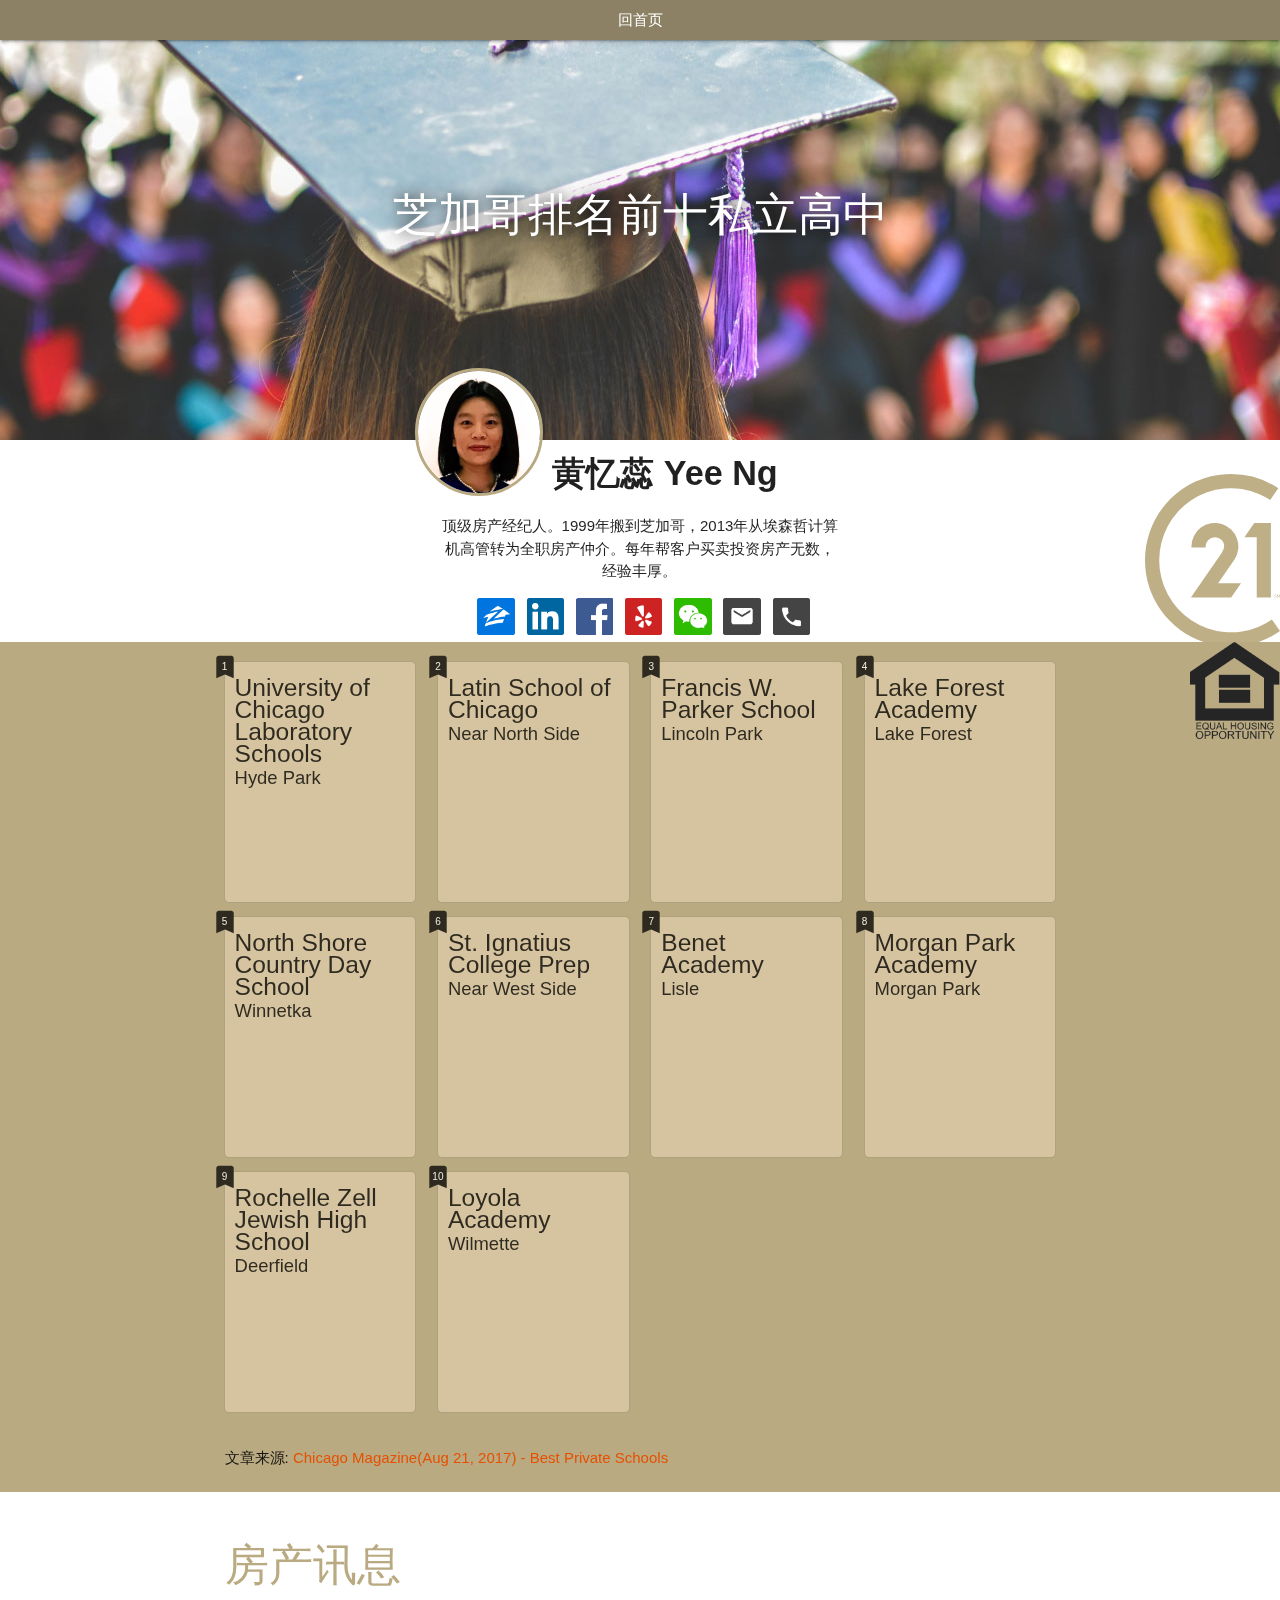
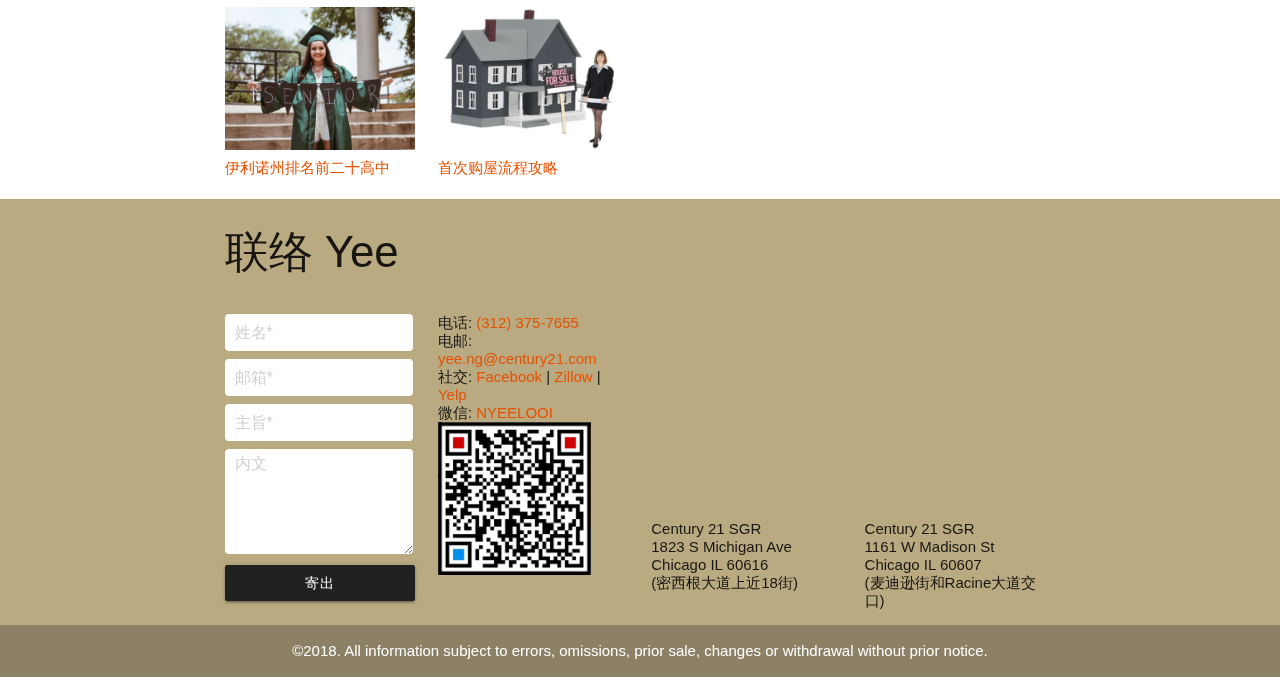
==== commit 756c54b8: "Responsiveness" ====
--- a/chicago_top_10.html
+++ b/chicago_top_10.html
@@ -57,15 +57,19 @@
     <div class="container-fluid center profile">
         <img src="img/thumb.png">
         <h4>黄忆蕊 Yee Ng</h4>
-        <p>顶级房产经纪人。1999年搬到芝加哥，2013年从埃森哲计算机<br>高管转为全职房产仲介。每年帮客户买卖投资房产无数，经验丰厚。</p>
-        <div class="social">
-            <a href="https://www.zillow.com/profile/Yee-Ng/" target="_blank"><img src="img/social_zillow.png"/></a>
-            <a href="https://www.linkedin.com/in/yee-ng-a88a884/" target="_blank"><img src="img/social_linkedin.png"/></a>
-            <a href="https://www.facebook.com/NicoleYeeNg/" target="_blank"><img src="img/social_facebook.png"/></a>
-            <a href="https://www.yelp.com/biz/yee-ng-century-21-sgr-chicago" target="_blank"><img src="img/social_yelp.png"/></a>
-            <a href="weixin://dl/chat?{NYEELOOI}" target="_blank"><img src="img/social_wechat.png"/></a>
-            <a href="mailto:yee.ng@century21.com" target="_blank"><img src="img/social_mail.png"/></a>
-            <a href="tel:3123757655" target="_blank"><img src="img/social_call.png"/></a>
+        <div class="row cancel-margin-bottom">
+            <p class="col s12 m6 offset-m3 l4 offset-l4">顶级房产经纪人。1999年搬到芝加哥，2013年从埃森哲计算机高管转为全职房产仲介。每年帮客户买卖投资房产无数，经验丰厚。</p>
+        </div>
+       <div class="row cancel-margin-bottom">
+            <div class="social col s12 m6 offset-m3 l4 offset-l4">
+                <a href="https://www.zillow.com/profile/Yee-Ng/" target="_blank"><img src="img/social_zillow.png"/></a>
+                <a href="https://www.linkedin.com/in/yee-ng-a88a884/" target="_blank"><img src="img/social_linkedin.png"/></a>
+                <a href="https://www.facebook.com/NicoleYeeNg/" target="_blank"><img src="img/social_facebook.png"/></a>
+                <a href="https://www.yelp.com/biz/yee-ng-century-21-sgr-chicago" target="_blank"><img src="img/social_yelp.png"/></a>
+                <a href="https://u.wechat.com/IAzhlqkarnJAt8ICoiOUrsQ" target="_blank"><img src="img/social_wechat.png"/></a>
+                <a href="mailto:yee.ng@century21.com" target="_blank"><img src="img/social_mail.png"/></a>
+                <a href="tel:3123757655" target="_blank"><img src="img/social_call.png"/></a>
+            </div>
         </div>
     </div>    
     <!-- End Profile -->
@@ -75,7 +79,7 @@
         <div class="row"></div>
         <div id="article" class="row"></div>
         <div class="row">
-            <div class="col s12 m8 offset-m2">文章来源: <a href="http://www.chicagomag.com/Chicago-Magazine/September-2017/Best-Private-Schools/" target="_blank">Chicago Magazine(Aug 21, 2017) - Best Private Schools</a><br><br></div>
+            <div class="col s12 m10 offset-m1 l8 offset-l2">文章来源: <a href="http://www.chicagomag.com/Chicago-Magazine/September-2017/Best-Private-Schools/" target="_blank">Chicago Magazine(Aug 21, 2017) - Best Private Schools</a><br><br></div>
         </div>
     </div>
     <!-- End Article -->
@@ -83,12 +87,12 @@
     <!-- Listings & Articles -->
     <div class="container-fluid">
         <div class="row">            
-            <h3 id="news" class="col s12 m8 offset-m2 gold-text">房产讯息</h3>
-            <a class="col s12 m2 offset-m2 gery-text" href="illinois_top_20.html">
+            <h3 id="news" class="col s12 m10 offset-m1 l8 offset-l2 gold-text">房产讯息</h3>
+            <a class="col s12 m5 l2 offset-m1 offset-l2 gery-text" href="illinois_top_20.html">
                 <img class="responsive-img" src="img/article_1.jpg">
                 <div class="truncate">伊利诺州排名前二十高中</div>
             </a>
-            <a class="col s12 m2 gery-text" href="first_time_buyer.html">
+            <a class="col s12 m5 l2 gery-text" href="first_time_buyer.html">
                 <img class="responsive-img" src="img/article_3.jpg">
                 <div class="truncate">首次购屋流程攻略</div>
             </a>
@@ -99,17 +103,17 @@
     <!-- Contact -->
     <div class="container-fluid gold contact">
         <div class="row">
-            <h3 id="contact" class="col s12 m8 offset-m2">联络 Yee</h3>
+            <h3 id="contact" class="col s12 m10 offset-m1 l8 offset-l2">联络 Yee</h3>
         </div>
         <div class="row cancel-margin-bottom">
-            <form class="col m2 offset-m2 contactForm">
+            <form class="col m5 offset-m1 l2 offset-l2 contactForm">
                 <input id="form_name" class="browser-default" type="text" placeholder="姓名*" required>
                 <input id="form_email" class="browser-default" type="text" placeholder="邮箱*" required>
                 <input id="form_subject" class="browser-default" type="text" placeholder="主旨*" required>
                 <textarea id="form_body" class="browser-default" placeholder="内文" style="min-height:7rem"></textarea>
                 <a id="form_client" class="btn btn-full grey darken-4 waves-effect waves-light white-text">寄出</a>
             </form>
-            <div class="col m2">
+            <div class="col s10 m5 l2">
                 电话: <a href="tel:3123757655">(312) 375-7655</a><br>
                 电邮: <a href="mailto:yee.ng@century21.com">yee.ng@century21.com</a><br>
                 社交: <a href="https://www.facebook.com/NicoleYeeNg/" target="_blank">Facebook</a> | 
@@ -118,13 +122,13 @@
                 微信: <a href="https://u.wechat.com/IAzhlqkarnJAt8ICoiOUrsQ" target="_blank">NYEELOOI</a><br>
                 <img src="img/qrcode.png" style="width:80%">
             </div>
-            <div class="col m2">
+            <div class="col s6 m4 offset-m2 l2">
                 <div class="responsive-map">
                     <iframe src="https://www.google.com/maps/embed?pb=!1m18!1m12!1m3!1d2971.6586398280656!2d-87.62584288429733!3d41.857173774701934!2m3!1f0!2f0!3f0!3m2!1i1024!2i768!4f13.1!3m3!1m2!1s0x880e2c8732e74573%3A0xafdddb7992d764b0!2s1823+S+Michigan+Ave%2C+Chicago%2C+IL+60616!5e0!3m2!1sen!2sus!4v1527540647874" width="400" height="300" frameborder="0" style="border:0" allowfullscreen></iframe>
                 </div>
                 <p>Century 21 SGR<br>1823 S Michigan Ave<br>Chicago IL 60616<br>(密西根大道上近18街)</p>
             </div>
-            <div class="col m2">
+            <div class="col s6 m4 l2">
                 <div class="responsive-map">
                     <iframe src="https://www.google.com/maps/embed?pb=!1m18!1m12!1m3!1d2970.5351556201394!2d-87.65889518429677!3d41.88134667318953!2m3!1f0!2f0!3f0!3m2!1i1024!2i768!4f13.1!3m3!1m2!1s0x880e2cd8c90963e9%3A0x92ca6f29f546d867!2s1161+W+Madison+St%2C+Chicago%2C+IL+60607!5e0!3m2!1sen!2sus!4v1527540684169" width="400" height="300" frameborder="0" style="border:0" allowfullscreen></iframe>
                 </div>
--- a/css/style.css
+++ b/css/style.css
@@ -10226,72 +10226,72 @@
   opacity: 1 !important;
 }
 
-/* line 56, D:/Dropbox/Temps/Website - Yee Ng/YeeNg/sass/style.scss */
+/* line 55, D:/Dropbox/Temps/Website - Yee Ng/YeeNg/sass/style.scss */
+.carousel.testimonialSlide {
+  height: 250px;
+}
+
+/* line 58, D:/Dropbox/Temps/Website - Yee Ng/YeeNg/sass/style.scss */
 .carousel.testimonialSlide .carousel-item {
   width: 75%;
   color: rgba(0, 0, 0, 0.87);
 }
 
-/* line 60, D:/Dropbox/Temps/Website - Yee Ng/YeeNg/sass/style.scss */
+/* line 62, D:/Dropbox/Temps/Website - Yee Ng/YeeNg/sass/style.scss */
 .carousel.testimonialSlide .carousel-item img {
   position: absolute;
   left: -24px;
   width: 22px;
 }
 
-/* line 65, D:/Dropbox/Temps/Website - Yee Ng/YeeNg/sass/style.scss */
+/* line 67, D:/Dropbox/Temps/Website - Yee Ng/YeeNg/sass/style.scss */
 .carousel.testimonialSlide .carousel-item img:last-of-type {
   position: relative;
   margin-left: 1rem;
 }
 
-/* line 71, D:/Dropbox/Temps/Website - Yee Ng/YeeNg/sass/style.scss */
+/* line 73, D:/Dropbox/Temps/Website - Yee Ng/YeeNg/sass/style.scss */
 .carousel.testimonialSlide .indicator-item {
   background-color: rgba(0, 0, 0, 0.87);
 }
 
-/* line 74, D:/Dropbox/Temps/Website - Yee Ng/YeeNg/sass/style.scss */
+/* line 76, D:/Dropbox/Temps/Website - Yee Ng/YeeNg/sass/style.scss */
 .carousel.testimonialSlide .indicator-item.active {
   background-color: #b9aa82;
 }
 
-/* line 79, D:/Dropbox/Temps/Website - Yee Ng/YeeNg/sass/style.scss */
-.carousel.cardSlide .carousel-item {
-  width: 25%;
-}
-
-/* line 82, D:/Dropbox/Temps/Website - Yee Ng/YeeNg/sass/style.scss */
+/* line 81, D:/Dropbox/Temps/Website - Yee Ng/YeeNg/sass/style.scss */
 .carousel-nav {
   position: absolute;
   margin-top: -10vw;
   left: -30px;
 }
 
-/* line 87, D:/Dropbox/Temps/Website - Yee Ng/YeeNg/sass/style.scss */
+/* line 86, D:/Dropbox/Temps/Website - Yee Ng/YeeNg/sass/style.scss */
 .carousel-nav:last-of-type {
   right: -30px;
   left: auto;
 }
 
-/* line 92, D:/Dropbox/Temps/Website - Yee Ng/YeeNg/sass/style.scss */
+/* line 91, D:/Dropbox/Temps/Website - Yee Ng/YeeNg/sass/style.scss */
 .carousel-nav img {
   width: 60px;
 }
 
-/* line 98, D:/Dropbox/Temps/Website - Yee Ng/YeeNg/sass/style.scss */
+/* line 97, D:/Dropbox/Temps/Website - Yee Ng/YeeNg/sass/style.scss */
 .testimonial {
   background: url(../img/skyline.png) no-repeat center bottom;
   background-size: 85%;
 }
 
-/* line 104, D:/Dropbox/Temps/Website - Yee Ng/YeeNg/sass/style.scss */
+/* line 103, D:/Dropbox/Temps/Website - Yee Ng/YeeNg/sass/style.scss */
 .profile {
   background: url(../img/C21.svg) no-repeat;
   background-position: right bottom -0.3rem;
   background-size: 9rem;
 }
 
-/* line 109, D:/Dropbox/Temps/Website - Yee Ng/YeeNg/sass/style.scss */
+/* line 108, D:/Dropbox/Temps/Website - Yee Ng/YeeNg/sass/style.scss */
 .profile > img {
   width: 8.5rem;
   border-radius: 50%;
@@ -10301,49 +10301,59 @@
   margin-left: -15rem;
 }
 
-/* line 117, D:/Dropbox/Temps/Website - Yee Ng/YeeNg/sass/style.scss */
+/* line 116, D:/Dropbox/Temps/Website - Yee Ng/YeeNg/sass/style.scss */
 .profile h4 {
   margin: 0 0 0.5rem 50px;
   padding-top: 1rem;
   font-weight: bold;
 }
 
-/* line 123, D:/Dropbox/Temps/Website - Yee Ng/YeeNg/sass/style.scss */
+/* line 122, D:/Dropbox/Temps/Website - Yee Ng/YeeNg/sass/style.scss */
 .profile .social a {
   margin-left: 0.5rem;
 }
 
-/* line 126, D:/Dropbox/Temps/Website - Yee Ng/YeeNg/sass/style.scss */
+/* line 125, D:/Dropbox/Temps/Website - Yee Ng/YeeNg/sass/style.scss */
 .profile .social img {
   width: 2.5rem;
 }
 
-/* line 133, D:/Dropbox/Temps/Website - Yee Ng/YeeNg/sass/style.scss */
+/* line 132, D:/Dropbox/Temps/Website - Yee Ng/YeeNg/sass/style.scss */
 .background {
   background: url(../img/EHO.png) no-repeat;
   background-position: right top;
   background-size: 6rem;
 }
 
-/* line 141, D:/Dropbox/Temps/Website - Yee Ng/YeeNg/sass/style.scss */
+/* line 140, D:/Dropbox/Temps/Website - Yee Ng/YeeNg/sass/style.scss */
+.cardSlide.carousel {
+  height: 18vw;
+}
+
+/* line 144, D:/Dropbox/Temps/Website - Yee Ng/YeeNg/sass/style.scss */
+.cardSlide.carousel .carousel-item {
+  width: 25%;
+}
+
+/* line 148, D:/Dropbox/Temps/Website - Yee Ng/YeeNg/sass/style.scss */
 .cardSlide a {
   color: rgba(0, 0, 0, 0.87);
 }
 
-/* line 145, D:/Dropbox/Temps/Website - Yee Ng/YeeNg/sass/style.scss */
+/* line 152, D:/Dropbox/Temps/Website - Yee Ng/YeeNg/sass/style.scss */
 .cardSlide h6 {
   font-size: 1.15rem;
   font-weight: 600;
   margin: 0;
 }
 
-/* line 151, D:/Dropbox/Temps/Website - Yee Ng/YeeNg/sass/style.scss */
+/* line 158, D:/Dropbox/Temps/Website - Yee Ng/YeeNg/sass/style.scss */
 .cardSlide div {
   font-size: 0.95rem;
   line-height: 100%;
 }
 
-/* line 156, D:/Dropbox/Temps/Website - Yee Ng/YeeNg/sass/style.scss */
+/* line 163, D:/Dropbox/Temps/Website - Yee Ng/YeeNg/sass/style.scss */
 .cardSlide .label {
   background-color: #b9aa82;
   position: absolute;
@@ -10354,17 +10364,27 @@
   border-radius: 5px;
 }
 
-/* line 168, D:/Dropbox/Temps/Website - Yee Ng/YeeNg/sass/style.scss */
+/* line 175, D:/Dropbox/Temps/Website - Yee Ng/YeeNg/sass/style.scss */
 .parallax-container {
   height: 320px;
 }
 
-/* line 173, D:/Dropbox/Temps/Website - Yee Ng/YeeNg/sass/style.scss */
+/* line 178, D:/Dropbox/Temps/Website - Yee Ng/YeeNg/sass/style.scss */
+#serviceArea + h5 {
+  line-height: 5rem;
+}
+
+/* line 183, D:/Dropbox/Temps/Website - Yee Ng/YeeNg/sass/style.scss */
 .contact {
   line-height: 120%;
 }
 
-/* line 178, D:/Dropbox/Temps/Website - Yee Ng/YeeNg/sass/style.scss */
+/* line 188, D:/Dropbox/Temps/Website - Yee Ng/YeeNg/sass/style.scss */
+.contactForm {
+  margin-bottom: 1rem;
+}
+
+/* line 191, D:/Dropbox/Temps/Website - Yee Ng/YeeNg/sass/style.scss */
 input[type=text].browser-default,
 textarea.browser-default {
   background-color: #fff;
@@ -10372,7 +10392,7 @@
   border-radius: 4px;
   outline: none;
   height: 2.5rem;
-  width: calc(100% - 1rem);
+  width: calc(100% - 1.5rem);
   font-size: 16px;
   line-height: 2rem;
   margin: 0 0 0.5rem 0;
@@ -10381,17 +10401,17 @@
   box-sizing: content-box;
 }
 
-/* line 193, D:/Dropbox/Temps/Website - Yee Ng/YeeNg/sass/style.scss */
+/* line 206, D:/Dropbox/Temps/Website - Yee Ng/YeeNg/sass/style.scss */
 .btn-full {
   width: 100%;
 }
 
-/* line 198, D:/Dropbox/Temps/Website - Yee Ng/YeeNg/sass/style.scss */
+/* line 211, D:/Dropbox/Temps/Website - Yee Ng/YeeNg/sass/style.scss */
 .cancel-margin-bottom {
   margin-bottom: 0;
 }
 
-/* line 201, D:/Dropbox/Temps/Website - Yee Ng/YeeNg/sass/style.scss */
+/* line 214, D:/Dropbox/Temps/Website - Yee Ng/YeeNg/sass/style.scss */
 .responsive-map {
   position: relative;
   padding-bottom: 100%;
@@ -10400,7 +10420,7 @@
   border-radius: 10px;
 }
 
-/* line 208, D:/Dropbox/Temps/Website - Yee Ng/YeeNg/sass/style.scss */
+/* line 221, D:/Dropbox/Temps/Website - Yee Ng/YeeNg/sass/style.scss */
 .responsive-map iframe {
   position: absolute;
   top: 0;
@@ -10409,17 +10429,17 @@
   height: 100% !important;
 }
 
-/* line 215, D:/Dropbox/Temps/Website - Yee Ng/YeeNg/sass/style.scss */
+/* line 228, D:/Dropbox/Temps/Website - Yee Ng/YeeNg/sass/style.scss */
 ul {
   padding-left: 1.25rem;
 }
 
-/* line 218, D:/Dropbox/Temps/Website - Yee Ng/YeeNg/sass/style.scss */
+/* line 231, D:/Dropbox/Temps/Website - Yee Ng/YeeNg/sass/style.scss */
 li {
   list-style: square;
 }
 
-/* line 223, D:/Dropbox/Temps/Website - Yee Ng/YeeNg/sass/style.scss */
+/* line 236, D:/Dropbox/Temps/Website - Yee Ng/YeeNg/sass/style.scss */
 .col > .school {
   border-radius: 4px;
   padding: 10px;
@@ -10432,7 +10452,7 @@
   opacity: 0.75;
 }
 
-/* line 234, D:/Dropbox/Temps/Website - Yee Ng/YeeNg/sass/style.scss */
+/* line 247, D:/Dropbox/Temps/Website - Yee Ng/YeeNg/sass/style.scss */
 .col > .school:hover {
   background-color: #ead6b7 !important;
   transform: translateY(-3px) scale(1.025);
@@ -10440,36 +10460,36 @@
   opacity: 1;
 }
 
-/* line 241, D:/Dropbox/Temps/Website - Yee Ng/YeeNg/sass/style.scss */
+/* line 254, D:/Dropbox/Temps/Website - Yee Ng/YeeNg/sass/style.scss */
 .col > .school h5 {
   line-height: 90%;
   margin-top: 5px;
 }
 
-/* line 245, D:/Dropbox/Temps/Website - Yee Ng/YeeNg/sass/style.scss */
+/* line 258, D:/Dropbox/Temps/Website - Yee Ng/YeeNg/sass/style.scss */
 .col > .school h5 small {
   line-height: 0;
 }
 
-/* line 247, D:/Dropbox/Temps/Website - Yee Ng/YeeNg/sass/style.scss */
+/* line 260, D:/Dropbox/Temps/Website - Yee Ng/YeeNg/sass/style.scss */
 .col > .school h5 i {
   font-size: 12px;
   font-style: normal;
 }
 
-/* line 253, D:/Dropbox/Temps/Website - Yee Ng/YeeNg/sass/style.scss */
+/* line 266, D:/Dropbox/Temps/Website - Yee Ng/YeeNg/sass/style.scss */
 .col > .school .primaryRank {
   position: absolute;
   top: -10px;
   left: -15px;
 }
 
-/* line 258, D:/Dropbox/Temps/Website - Yee Ng/YeeNg/sass/style.scss */
+/* line 271, D:/Dropbox/Temps/Website - Yee Ng/YeeNg/sass/style.scss */
 .col > .school .primaryRank i {
   font-size: 30px;
 }
 
-/* line 260, D:/Dropbox/Temps/Website - Yee Ng/YeeNg/sass/style.scss */
+/* line 273, D:/Dropbox/Temps/Website - Yee Ng/YeeNg/sass/style.scss */
 .col > .school .primaryRank::after {
   counter-increment: test;
   content: counter(test);
@@ -10483,9 +10503,109 @@
   text-align: center;
 }
 
-/* line 275, D:/Dropbox/Temps/Website - Yee Ng/YeeNg/sass/style.scss */
+/* line 288, D:/Dropbox/Temps/Website - Yee Ng/YeeNg/sass/style.scss */
 .container-fluid {
   counter-reset: test;
 }
 
+@media only screen and (min-width: 601px) and (max-width: 992px) {
+  /* line 295, D:/Dropbox/Temps/Website - Yee Ng/YeeNg/sass/style.scss */
+  .carousel-fixed-item > h1,
+  .parallax-container > h1 {
+    font-size: 2.5rem;
+  }
+  /* line 299, D:/Dropbox/Temps/Website - Yee Ng/YeeNg/sass/style.scss */
+  .carousel.carousel-slider .carousel-fixed-item.with-indicators {
+    bottom: calc(50% - 3.5rem);
+  }
+  /* line 302, D:/Dropbox/Temps/Website - Yee Ng/YeeNg/sass/style.scss */
+  .cardSlide.carousel {
+    height: 45vw;
+  }
+  /* line 305, D:/Dropbox/Temps/Website - Yee Ng/YeeNg/sass/style.scss */
+  .cardSlide.carousel .carousel-item {
+    width: 50%;
+  }
+  /* line 309, D:/Dropbox/Temps/Website - Yee Ng/YeeNg/sass/style.scss */
+  .carousel-nav {
+    margin-top: -24vw;
+    left: -20px;
+  }
+  /* line 313, D:/Dropbox/Temps/Website - Yee Ng/YeeNg/sass/style.scss */
+  .carousel-nav:last-of-type {
+    right: -20px;
+  }
+  /* line 317, D:/Dropbox/Temps/Website - Yee Ng/YeeNg/sass/style.scss */
+  .col > .school {
+    height: 175px;
+  }
+}
+
+@media only screen and (max-width: 600px) {
+  /* line 323, D:/Dropbox/Temps/Website - Yee Ng/YeeNg/sass/style.scss */
+  .profile > img {
+    width: 6rem;
+    position: relative;
+    margin: -1rem auto;
+  }
+  /* line 328, D:/Dropbox/Temps/Website - Yee Ng/YeeNg/sass/style.scss */
+  .profile h4 {
+    margin: 0;
+  }
+  /* line 332, D:/Dropbox/Temps/Website - Yee Ng/YeeNg/sass/style.scss */
+  .profile {
+    background-size: 6rem;
+  }
+  /* line 335, D:/Dropbox/Temps/Website - Yee Ng/YeeNg/sass/style.scss */
+  .background {
+    background-size: 4rem;
+  }
+  /* line 338, D:/Dropbox/Temps/Website - Yee Ng/YeeNg/sass/style.scss */
+  .carousel.testimonialSlide {
+    height: 400px;
+  }
+  /* line 341, D:/Dropbox/Temps/Website - Yee Ng/YeeNg/sass/style.scss */
+  .parallax-container {
+    height: 380px;
+  }
+  /* line 344, D:/Dropbox/Temps/Website - Yee Ng/YeeNg/sass/style.scss */
+  #serviceArea + h5 {
+    line-height: 2rem;
+  }
+  /* line 347, D:/Dropbox/Temps/Website - Yee Ng/YeeNg/sass/style.scss */
+  h3 {
+    text-align: center;
+  }
+  /* line 350, D:/Dropbox/Temps/Website - Yee Ng/YeeNg/sass/style.scss */
+  .carousel-fixed-item > h1,
+  .parallax-container > h1 {
+    font-size: 2rem;
+  }
+  /* line 354, D:/Dropbox/Temps/Website - Yee Ng/YeeNg/sass/style.scss */
+  .carousel.carousel-slider .carousel-fixed-item.with-indicators {
+    bottom: calc(50% - 3.5rem);
+  }
+  /* line 357, D:/Dropbox/Temps/Website - Yee Ng/YeeNg/sass/style.scss */
+  .cardSlide.carousel {
+    height: 90vw;
+  }
+  /* line 360, D:/Dropbox/Temps/Website - Yee Ng/YeeNg/sass/style.scss */
+  .cardSlide.carousel .carousel-item {
+    width: 90%;
+  }
+  /* line 364, D:/Dropbox/Temps/Website - Yee Ng/YeeNg/sass/style.scss */
+  .carousel-nav {
+    margin-top: -49vw;
+    left: 0px;
+  }
+  /* line 368, D:/Dropbox/Temps/Website - Yee Ng/YeeNg/sass/style.scss */
+  .carousel-nav:last-of-type {
+    right: 0px;
+  }
+  /* line 372, D:/Dropbox/Temps/Website - Yee Ng/YeeNg/sass/style.scss */
+  .col > .school {
+    height: 175px;
+  }
+}
+
 /*# sourceMappingURL=../css/style.map */